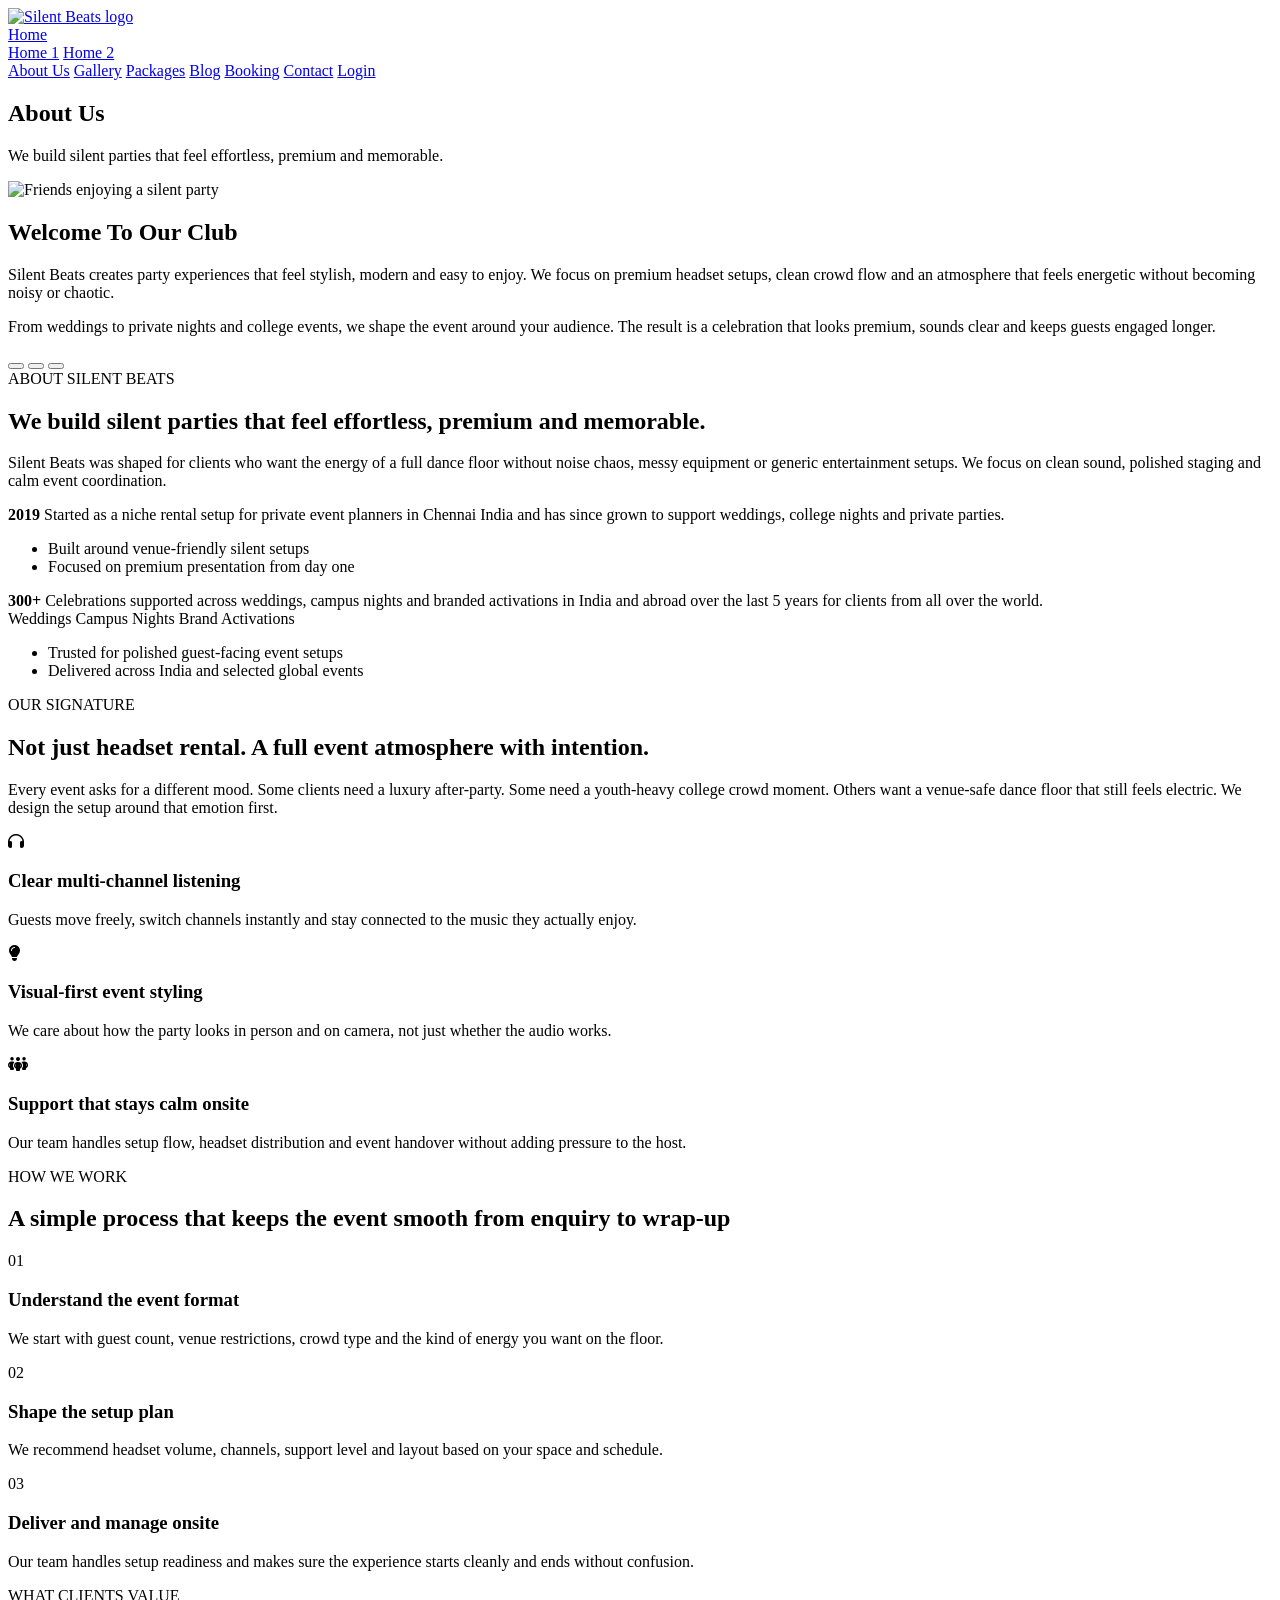
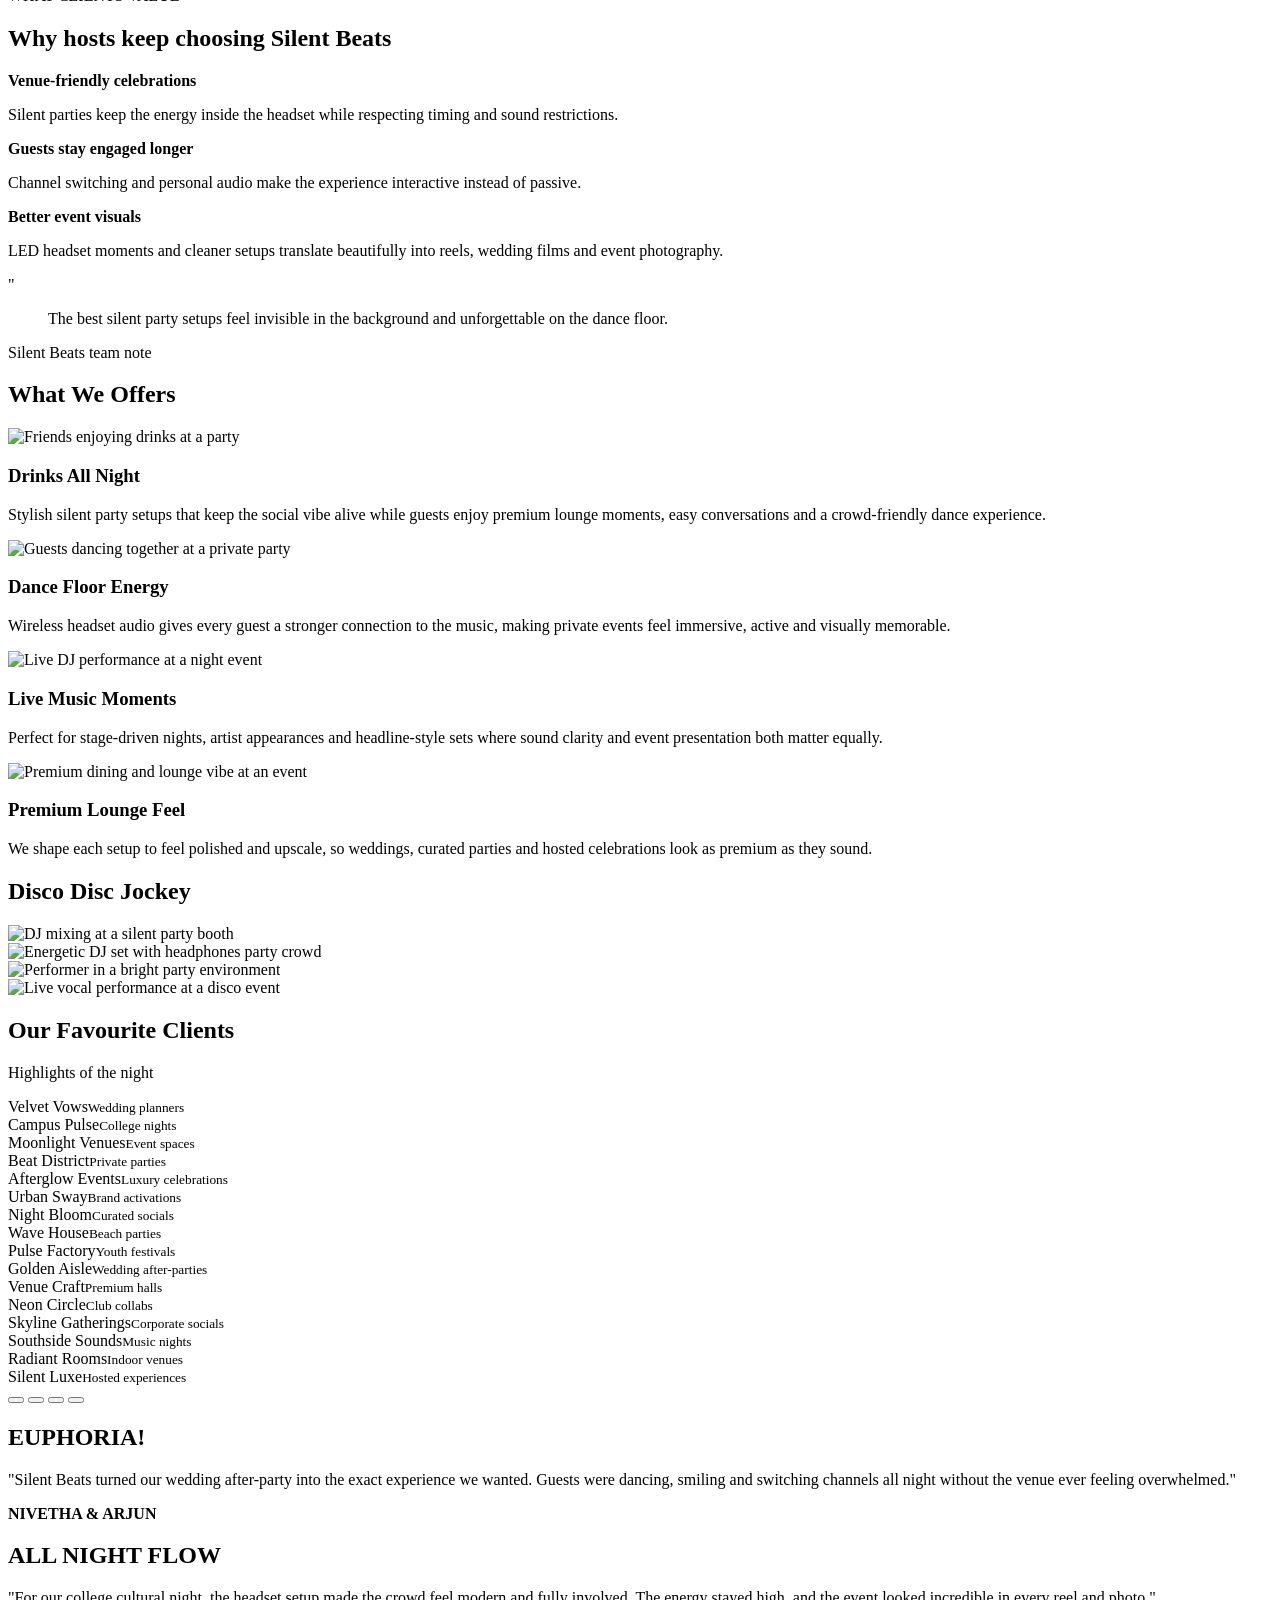
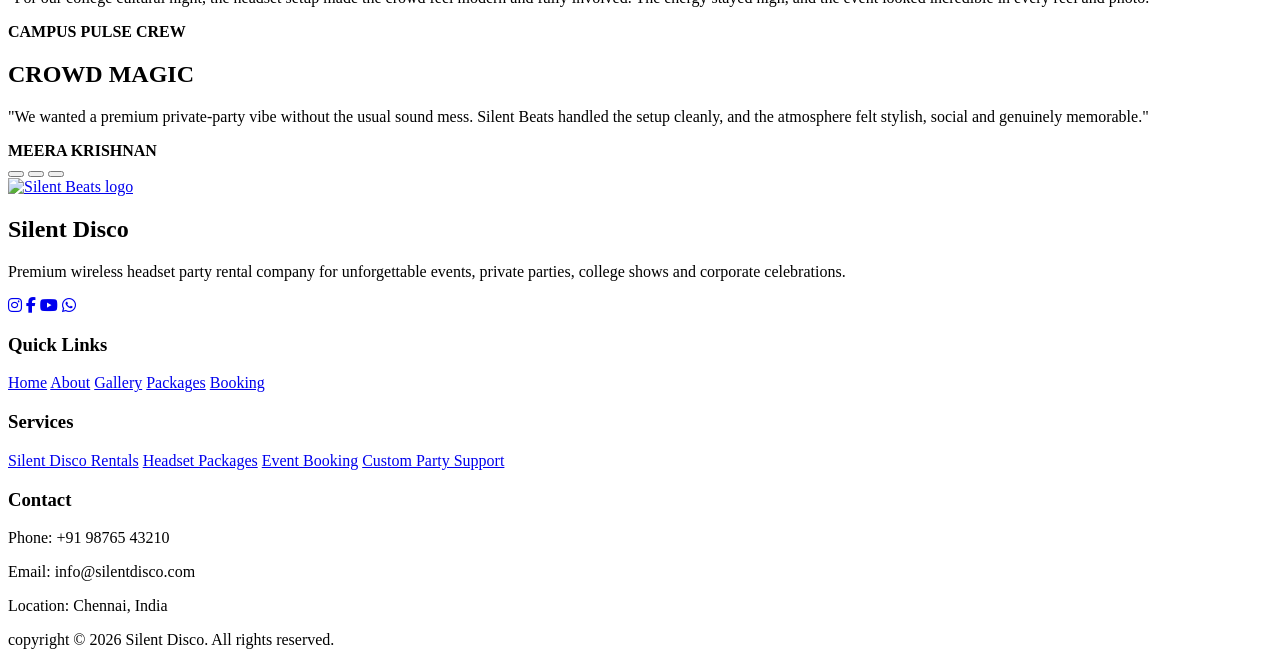
==== about.html @ 28e32175 "Add files via upload" ====
<!DOCTYPE html>
<html lang="en">
<head>
    <meta charset="UTF-8">
    <meta name="viewport" content="width=device-width, initial-scale=1.0">
    <title>About Us | Silent Disco</title>
    <link rel="icon" type="image/png" href="img/logo.png">
    <link rel="preconnect" href="https://fonts.googleapis.com">
    <link rel="preconnect" href="https://fonts.gstatic.com" crossorigin>
    <link href="https://fonts.googleapis.com/css2?family=Outfit:wght@300;400;500;600;700;800&display=swap" rel="stylesheet">
    <link rel="stylesheet" href="https://cdnjs.cloudflare.com/ajax/libs/font-awesome/6.5.2/css/all.min.css">
    <link rel="stylesheet" href="css/style.css">
</head>
<body>
    <header class="site-header">
        <div class="container header-wrap">
            <div class="logo-box">
                <a href="index.html" class="logo-link">
                    <img src="img/logo.png" alt="Silent Beats logo" class="site-logo">
                </a>
            </div>

            <nav class="main-nav">
                <div class="nav-item has-dropdown">
                    <a href="index.html" class="nav-link">Home</a>
                    <div class="dropdown-menu">
                        <a href="index.html">Home 1</a>
                        <a href="home 2.html">Home 2</a>
                    </div>
                </div>
                <a href="about.html">About Us</a>
                <a href="gallery.html">Gallery</a>
                <a href="packages.html">Packages</a>
                <a href="blog.html">Blog</a>
                <a href="booking.html">Booking</a>
                <a href="contact.html">Contact</a>
                <a href="login.html" class="nav-btn">Login</a>
            </nav>
        </div>
    </header>

    <main class="about-page-main">
        <section class="about-banner-hero">
            <div class="about-banner-media"></div>
            <div class="about-banner-overlay"></div>
            <div class="container about-banner-content">
                <h1>About Us</h1>
                <p>We build silent parties that feel effortless, premium and memorable.</p>
            </div>
        </section>

        <section class="section-block about-club-section" data-about-club-slider>
            <div class="container about-club-shell">
                <div class="about-club-visual">
                    <img
                        src="img/private-party.jpg"
                        alt="Friends enjoying a silent party"
                        class="about-club-image"
                        data-about-club-image
                    >
                </div>

                <div class="about-club-copy">
                    <div class="about-club-copy-inner">
                        <span class="about-club-accent"></span>
                        <h2 data-about-club-title>Welcome To Our Club</h2>
                        <p data-about-club-text>Silent Beats creates party experiences that feel stylish, modern and easy to enjoy. We focus on premium headset setups, clean crowd flow and an atmosphere that feels energetic without becoming noisy or chaotic.</p>
                        <p data-about-club-text-secondary>From weddings to private nights and college events, we shape the event around your audience. The result is a celebration that looks premium, sounds clear and keeps guests engaged longer.</p>
                    </div>

                    <div class="about-club-dots" role="tablist" aria-label="About page highlights">
                        <button type="button" class="about-club-dot is-active" data-about-club-dot data-image="img/private-party.jpg" data-title="Welcome To Our Club" data-text="Silent Beats creates party experiences that feel stylish, modern and easy to enjoy. We focus on premium headset setups, clean crowd flow and an atmosphere that feels energetic without becoming noisy or chaotic." data-text-secondary="From weddings to private nights and college events, we shape the event around your audience. The result is a celebration that looks premium, sounds clear and keeps guests engaged longer." aria-label="Show slide 1" aria-selected="true"></button>
                        <button type="button" class="about-club-dot" data-about-club-dot data-image="img/wedding-dance.jpg" data-title="Moments Built For Celebration" data-text="Our silent party setups fit beautifully into wedding after-parties, curated social nights and venue-sensitive celebrations where energy matters but speaker noise cannot take over the whole space." data-text-secondary="We combine wireless freedom, premium visuals and event-friendly coordination so guests can dance, connect and enjoy the experience without the usual audio clutter." aria-label="Show slide 2" aria-selected="false"></button>
                        <button type="button" class="about-club-dot" data-about-club-dot data-image="img/college-event.jpg" data-title="High Energy For Modern Crowds" data-text="For college events, private launches and youth-driven nights, we create a crowd experience that feels active, photogenic and easy to manage even when guest energy is high." data-text-secondary="Each headset setup is planned to keep the event moving smoothly while still giving the audience that immersive music-first feeling they remember later." aria-label="Show slide 3" aria-selected="false"></button>
                    </div>
                </div>
            </div>
        </section>

        <section class="inner-page-hero about-story-hero">
            <div class="container about-story-shell">
                <div class="about-story-copy">
                    <span class="eyebrow">ABOUT SILENT BEATS</span>
                    <h1>We build silent parties that feel effortless, premium and memorable.</h1>
                    <p>Silent Beats was shaped for clients who want the energy of a full dance floor without noise chaos, messy equipment or generic entertainment setups. We focus on clean sound, polished staging and calm event coordination.</p>
                </div>

                <div class="about-story-aside">
                    <article>
                        <strong>2019</strong>
                        <span>Started as a niche rental setup for private event planners in Chennai India and has since grown to support weddings, college nights and private parties.</span>
                        <ul class="about-story-points">
                            <li>Built around venue-friendly silent setups</li>
                            <li>Focused on premium presentation from day one</li>
                        </ul>
                    </article>
                    <article>
                        <strong>300+</strong>
                        <span>Celebrations supported across weddings, campus nights and branded activations in India and abroad over the last 5 years for clients from all over the world.</span>
                        <div class="about-story-mini-stats">
                            <span>Weddings</span>
                            <span>Campus Nights</span>
                            <span>Brand Activations</span>
                        </div>
                        <ul class="about-story-points">
                            <li>Trusted for polished guest-facing event setups</li>
                            <li>Delivered across India and selected global events</li>
                        </ul>
                    </article>
                </div>
            </div>
        </section>

        <section class="section-block about-signature-section">
            <div class="container about-signature-grid">
                <div class="about-signature-intro">
                    <span class="eyebrow">OUR SIGNATURE</span>
                    <h2>Not just headset rental. A full event atmosphere with intention.</h2>
                    <p>Every event asks for a different mood. Some clients need a luxury after-party. Some need a youth-heavy college crowd moment. Others want a venue-safe dance floor that still feels electric. We design the setup around that emotion first.</p>
                </div>

                <div class="about-signature-cards">
                    <article class="about-signature-card">
                        <i class="fa-solid fa-headphones"></i>
                        <h3>Clear multi-channel listening</h3>
                        <p>Guests move freely, switch channels instantly and stay connected to the music they actually enjoy.</p>
                    </article>
                    <article class="about-signature-card">
                        <i class="fa-solid fa-lightbulb"></i>
                        <h3>Visual-first event styling</h3>
                        <p>We care about how the party looks in person and on camera, not just whether the audio works.</p>
                    </article>
                    <article class="about-signature-card">
                        <i class="fa-solid fa-people-group"></i>
                        <h3>Support that stays calm onsite</h3>
                        <p>Our team handles setup flow, headset distribution and event handover without adding pressure to the host.</p>
                    </article>
                </div>
            </div>
        </section>

        <section class="section-block about-method-section">
            <div class="container">
                <div class="section-heading left-align">
                    <span class="eyebrow">HOW WE WORK</span>
                    <h2>A simple process that keeps the event smooth from enquiry to wrap-up</h2>
                </div>

                <div class="about-method-flow">
                    <article class="about-method-step">
                        <span>01</span>
                        <h3>Understand the event format</h3>
                        <p>We start with guest count, venue restrictions, crowd type and the kind of energy you want on the floor.</p>
                    </article>
                    <article class="about-method-step">
                        <span>02</span>
                        <h3>Shape the setup plan</h3>
                        <p>We recommend headset volume, channels, support level and layout based on your space and schedule.</p>
                    </article>
                    <article class="about-method-step">
                        <span>03</span>
                        <h3>Deliver and manage onsite</h3>
                        <p>Our team handles setup readiness and makes sure the experience starts cleanly and ends without confusion.</p>
                    </article>
                </div>
            </div>
        </section>

        <section class="section-block about-values-section">
            <div class="container about-values-shell">
                <div class="about-values-panel">
                    <span class="eyebrow">WHAT CLIENTS VALUE</span>
                    <h2>Why hosts keep choosing Silent Beats</h2>
                    <div class="about-values-list">
                        <div>
                            <strong>Venue-friendly celebrations</strong>
                            <p>Silent parties keep the energy inside the headset while respecting timing and sound restrictions.</p>
                        </div>
                        <div>
                            <strong>Guests stay engaged longer</strong>
                            <p>Channel switching and personal audio make the experience interactive instead of passive.</p>
                        </div>
                        <div>
                            <strong>Better event visuals</strong>
                            <p>LED headset moments and cleaner setups translate beautifully into reels, wedding films and event photography.</p>
                        </div>
                    </div>
                </div>

                <div class="about-quote-panel">
                    <p class="about-quote-mark">"</p>
                    <blockquote>The best silent party setups feel invisible in the background and unforgettable on the dance floor.</blockquote>
                    <span>Silent Beats team note</span>
                </div>
            </div>
        </section>

        <section class="section-block about-offers-section">
            <div class="container">
                <div class="about-offers-head">
                    <h2>What We Offers</h2>
                    <span class="about-offers-wave" aria-hidden="true">
                        <i></i><i></i><i></i><i></i><i></i><i></i><i></i><i></i><i></i>
                    </span>
                </div>

                <div class="about-offers-grid">
                    <article class="about-offer-item">
                        <div class="about-offer-media">
                            <img src="img/restaurant-night.jpg" alt="Friends enjoying drinks at a party">
                        </div>
                        <div class="about-offer-line">
                            <span class="about-offer-diamond"></span>
                        </div>
                        <div class="about-offer-copy">
                            <h3>Drinks All Night</h3>
                            <p>Stylish silent party setups that keep the social vibe alive while guests enjoy premium lounge moments, easy conversations and a crowd-friendly dance experience.</p>
                        </div>
                    </article>

                    <article class="about-offer-item">
                        <div class="about-offer-media">
                            <img src="img/private-party.jpg" alt="Guests dancing together at a private party">
                        </div>
                        <div class="about-offer-line">
                            <span class="about-offer-diamond"></span>
                        </div>
                        <div class="about-offer-copy">
                            <h3>Dance Floor Energy</h3>
                            <p>Wireless headset audio gives every guest a stronger connection to the music, making private events feel immersive, active and visually memorable.</p>
                        </div>
                    </article>

                    <article class="about-offer-item">
                        <div class="about-offer-media">
                            <img src="img/dj-performance-night.jpg" alt="Live DJ performance at a night event">
                        </div>
                        <div class="about-offer-line">
                            <span class="about-offer-diamond"></span>
                        </div>
                        <div class="about-offer-copy">
                            <h3>Live Music Moments</h3>
                            <p>Perfect for stage-driven nights, artist appearances and headline-style sets where sound clarity and event presentation both matter equally.</p>
                        </div>
                    </article>

                    <article class="about-offer-item">
                        <div class="about-offer-media">
                            <img src="img/vip-party-lounge.jpg" alt="Premium dining and lounge vibe at an event">
                        </div>
                        <div class="about-offer-line">
                            <span class="about-offer-diamond"></span>
                        </div>
                        <div class="about-offer-copy">
                            <h3>Premium Lounge Feel</h3>
                            <p>We shape each setup to feel polished and upscale, so weddings, curated parties and hosted celebrations look as premium as they sound.</p>
                        </div>
                    </article>
                </div>
            </div>
        </section>

        <section class="section-block about-dj-section">
            <div class="container">
                <div class="about-dj-head">
                    <h2>Disco Disc Jockey</h2>
                    <span class="about-offers-wave" aria-hidden="true">
                        <i></i><i></i><i></i><i></i><i></i><i></i><i></i><i></i><i></i>
                    </span>
                </div>

                <div class="about-dj-grid">
                    <article class="about-dj-card">
                        <img src="img/dj-booth.jpg" alt="DJ mixing at a silent party booth">
                    </article>
                    <article class="about-dj-card">
                        <img src="img/special-project-dj-mix.jpg" alt="Energetic DJ set with headphones party crowd">
                    </article>
                    <article class="about-dj-card">
                        <img src="img/led-headset.jpg" alt="Performer in a bright party environment">
                    </article>
                    <article class="about-dj-card">
                        <img src="img/dj-performance-night.jpg" alt="Live vocal performance at a disco event">
                    </article>
                </div>
            </div>
        </section>

        <section class="section-block about-clients-section" data-clients-slider>
            <div class="container">
                <div class="about-clients-head">
                    <h2>Our Favourite Clients</h2>
                    <p>Highlights of the night</p>
                </div>

                <div class="about-clients-slider">
                    <div class="about-clients-track">
                        <div class="about-clients-slide is-active" data-clients-slide>
                            <article class="about-client-logo-card"><span>Velvet Vows</span><small>Wedding planners</small></article>
                            <article class="about-client-logo-card"><span>Campus Pulse</span><small>College nights</small></article>
                            <article class="about-client-logo-card"><span>Moonlight Venues</span><small>Event spaces</small></article>
                            <article class="about-client-logo-card"><span>Beat District</span><small>Private parties</small></article>
                        </div>

                        <div class="about-clients-slide" data-clients-slide>
                            <article class="about-client-logo-card"><span>Afterglow Events</span><small>Luxury celebrations</small></article>
                            <article class="about-client-logo-card"><span>Urban Sway</span><small>Brand activations</small></article>
                            <article class="about-client-logo-card"><span>Night Bloom</span><small>Curated socials</small></article>
                            <article class="about-client-logo-card"><span>Wave House</span><small>Beach parties</small></article>
                        </div>

                        <div class="about-clients-slide" data-clients-slide>
                            <article class="about-client-logo-card"><span>Pulse Factory</span><small>Youth festivals</small></article>
                            <article class="about-client-logo-card"><span>Golden Aisle</span><small>Wedding after-parties</small></article>
                            <article class="about-client-logo-card"><span>Venue Craft</span><small>Premium halls</small></article>
                            <article class="about-client-logo-card"><span>Neon Circle</span><small>Club collabs</small></article>
                        </div>

                        <div class="about-clients-slide" data-clients-slide>
                            <article class="about-client-logo-card"><span>Skyline Gatherings</span><small>Corporate socials</small></article>
                            <article class="about-client-logo-card"><span>Southside Sounds</span><small>Music nights</small></article>
                            <article class="about-client-logo-card"><span>Radiant Rooms</span><small>Indoor venues</small></article>
                            <article class="about-client-logo-card"><span>Silent Luxe</span><small>Hosted experiences</small></article>
                        </div>
                    </div>

                    <div class="about-clients-dots" role="tablist" aria-label="Favourite clients slider">
                        <button type="button" class="about-clients-dot is-active" data-clients-dot aria-label="Show client slide 1" aria-selected="true"></button>
                        <button type="button" class="about-clients-dot" data-clients-dot aria-label="Show client slide 2" aria-selected="false"></button>
                        <button type="button" class="about-clients-dot" data-clients-dot aria-label="Show client slide 3" aria-selected="false"></button>
                        <button type="button" class="about-clients-dot" data-clients-dot aria-label="Show client slide 4" aria-selected="false"></button>
                    </div>
                </div>
            </div>
        </section>

        <section class="about-testimonial-section" data-about-testimonial-slider>
            <div class="about-testimonial-bg"></div>
            <div class="about-testimonial-overlay"></div>
            <div class="container about-testimonial-shell">
                <div class="about-testimonial-slide is-active" data-about-testimonial-slide>
                    <h2>EUPHORIA!</h2>
                    <p>"Silent Beats turned our wedding after-party into the exact experience we wanted. Guests were dancing, smiling and switching channels all night without the venue ever feeling overwhelmed."</p>
                    <strong>NIVETHA & ARJUN</strong>
                </div>

                <div class="about-testimonial-slide" data-about-testimonial-slide>
                    <h2>ALL NIGHT FLOW</h2>
                    <p>"For our college cultural night, the headset setup made the crowd feel modern and fully involved. The energy stayed high, and the event looked incredible in every reel and photo."</p>
                    <strong>CAMPUS PULSE CREW</strong>
                </div>

                <div class="about-testimonial-slide" data-about-testimonial-slide>
                    <h2>CROWD MAGIC</h2>
                    <p>"We wanted a premium private-party vibe without the usual sound mess. Silent Beats handled the setup cleanly, and the atmosphere felt stylish, social and genuinely memorable."</p>
                    <strong>MEERA KRISHNAN</strong>
                </div>

                <div class="about-testimonial-dots" role="tablist" aria-label="About testimonials slider">
                    <button type="button" class="about-testimonial-dot is-active" data-about-testimonial-dot aria-label="Show testimonial slide 1" aria-selected="true"></button>
                    <button type="button" class="about-testimonial-dot" data-about-testimonial-dot aria-label="Show testimonial slide 2" aria-selected="false"></button>
                    <button type="button" class="about-testimonial-dot" data-about-testimonial-dot aria-label="Show testimonial slide 3" aria-selected="false"></button>
                </div>
            </div>
        </section>
    </main>

    <footer class="site-footer">
        <div class="container footer-grid">
            <div>
                <a href="index.html" class="footer-logo-link">
                    <img src="img/logo.png" alt="Silent Beats logo" class="footer-logo">
                </a>
                <h2>Silent Disco</h2>
                <p>Premium wireless headset party rental company for unforgettable events, private parties, college shows and corporate celebrations.</p>
                <div class="footer-socials">
                    <a href="#" aria-label="Instagram"><i class="fa-brands fa-instagram"></i></a>
                    <a href="#" aria-label="Facebook"><i class="fa-brands fa-facebook-f"></i></a>
                    <a href="#" aria-label="YouTube"><i class="fa-brands fa-youtube"></i></a>
                    <a href="#" aria-label="WhatsApp"><i class="fa-brands fa-whatsapp"></i></a>
                </div>
            </div>
            <div>
                <h3>Quick Links</h3>
                <a href="index.html">Home</a>
                <a href="about.html">About</a>
                <a href="gallery.html">Gallery</a>
                <a href="packages.html">Packages</a>
                <a href="booking.html">Booking</a>
            </div>
            <div>
                <h3>Services</h3>
                <a href="packages.html">Silent Disco Rentals</a>
                <a href="packages.html">Headset Packages</a>
                <a href="booking.html">Event Booking</a>
                <a href="contact.html">Custom Party Support</a>
            </div>
            <div>
                <h3>Contact</h3>
                <p>Phone: +91 98765 43210</p>
                <p>Email: info@silentdisco.com</p>
                <p>Location: Chennai, India</p>
            </div>
        </div>
        <div class="footer-bottom">
            <p> copyright &copy; 2026 Silent Disco. All rights reserved.</p>
        </div>
    </footer>

    <script src="js/script.js"></script>
</body>
</html>
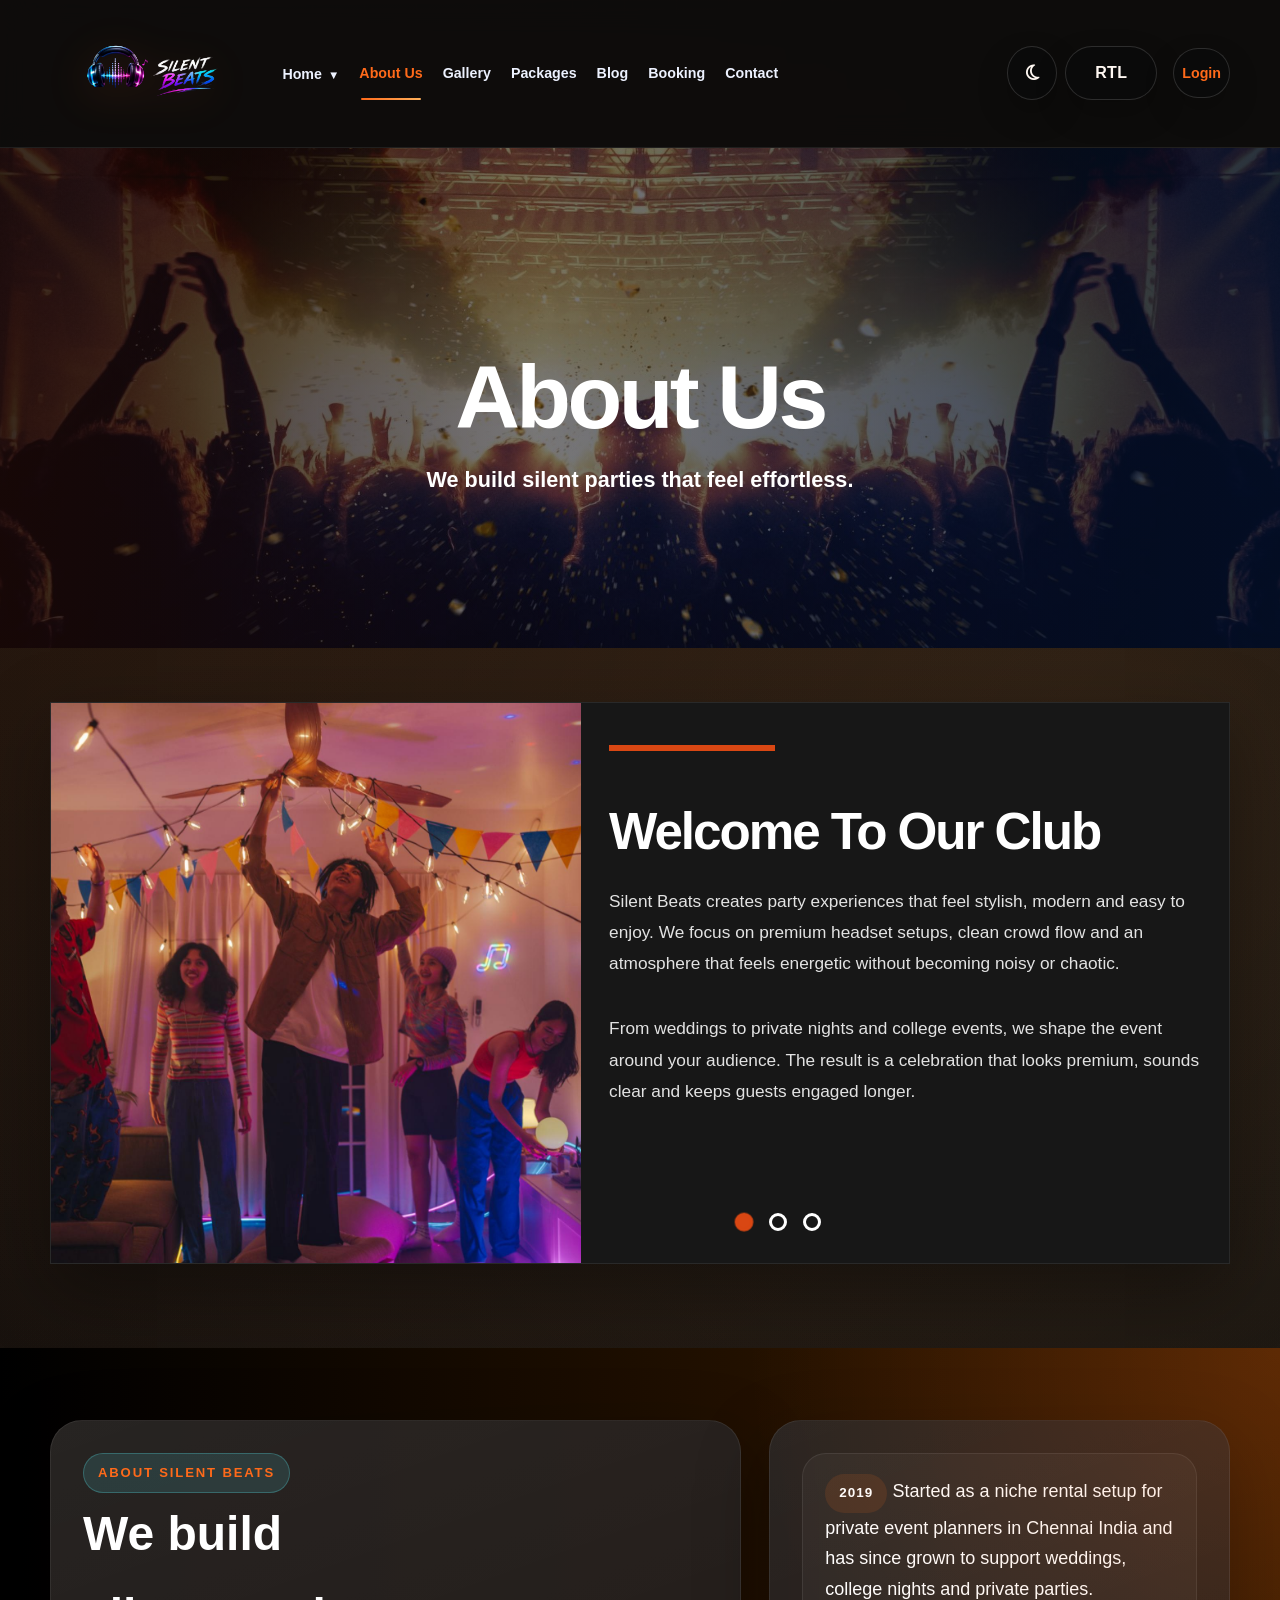
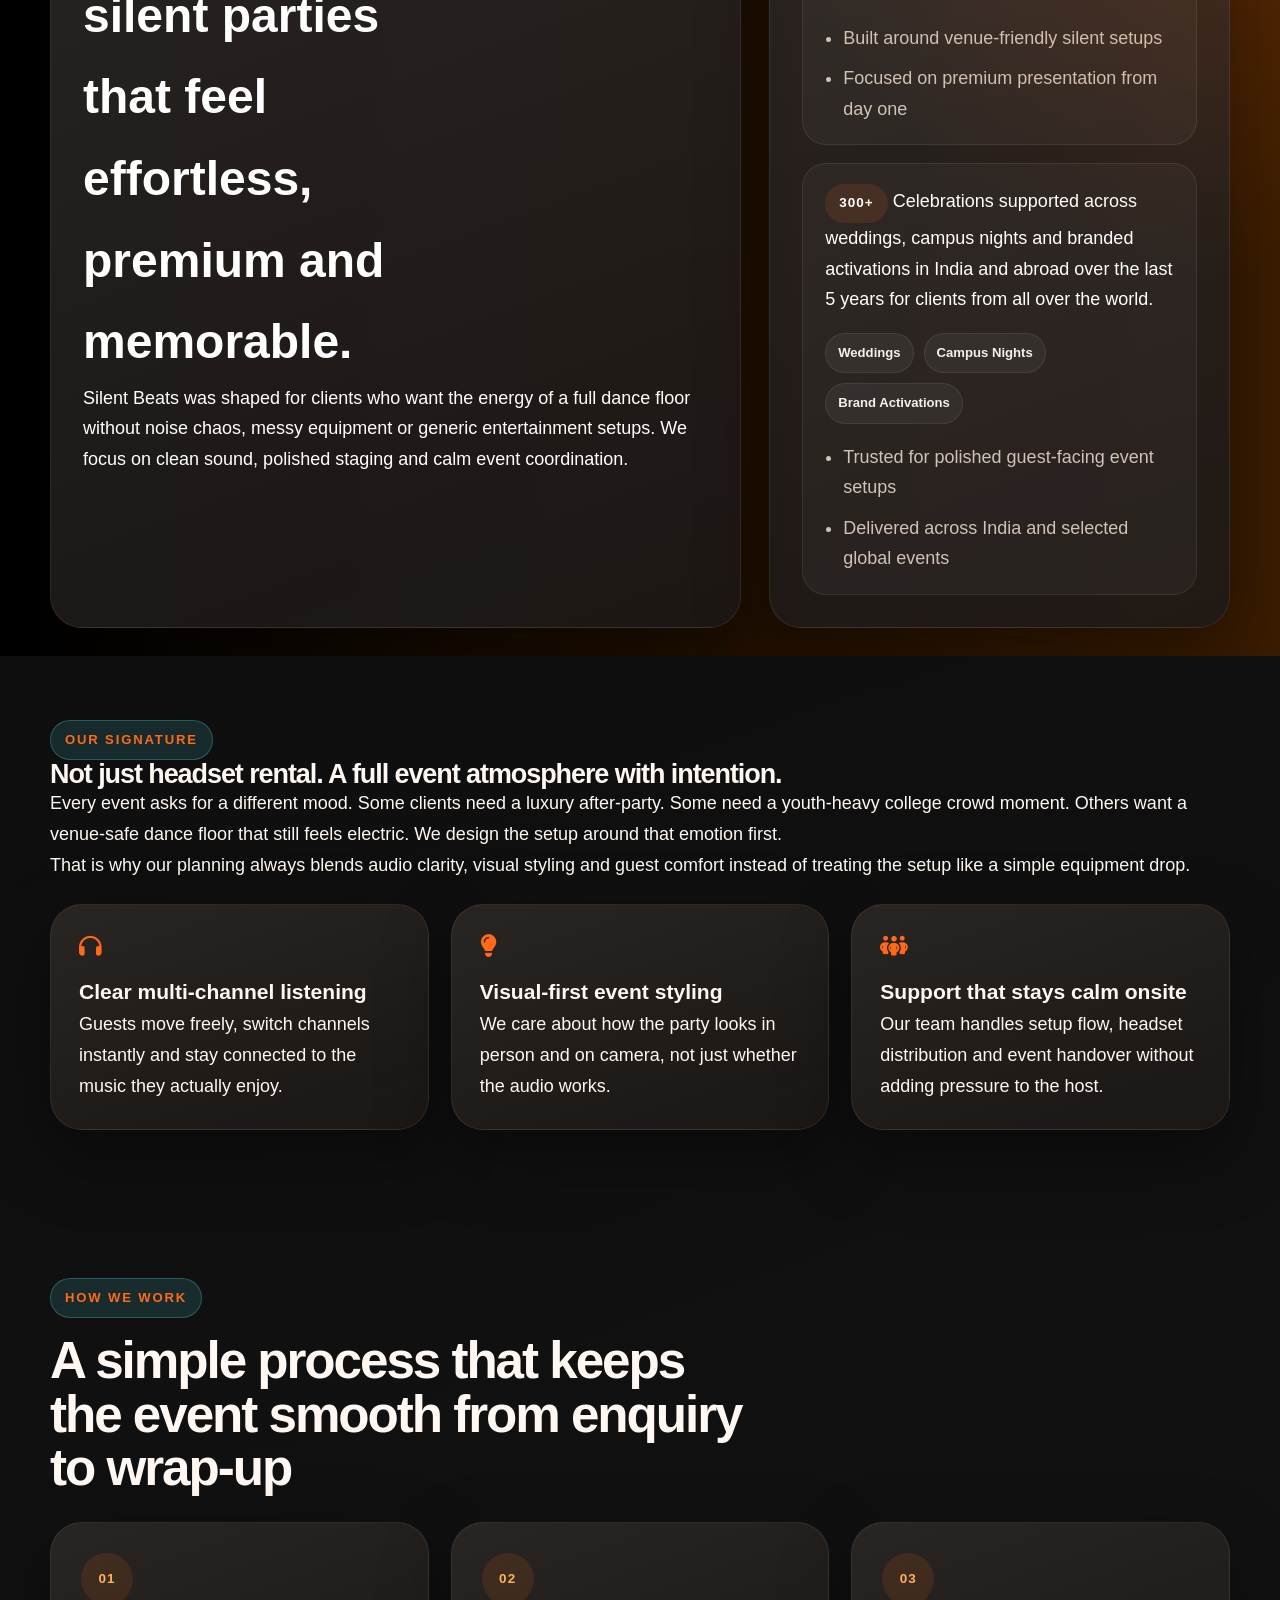
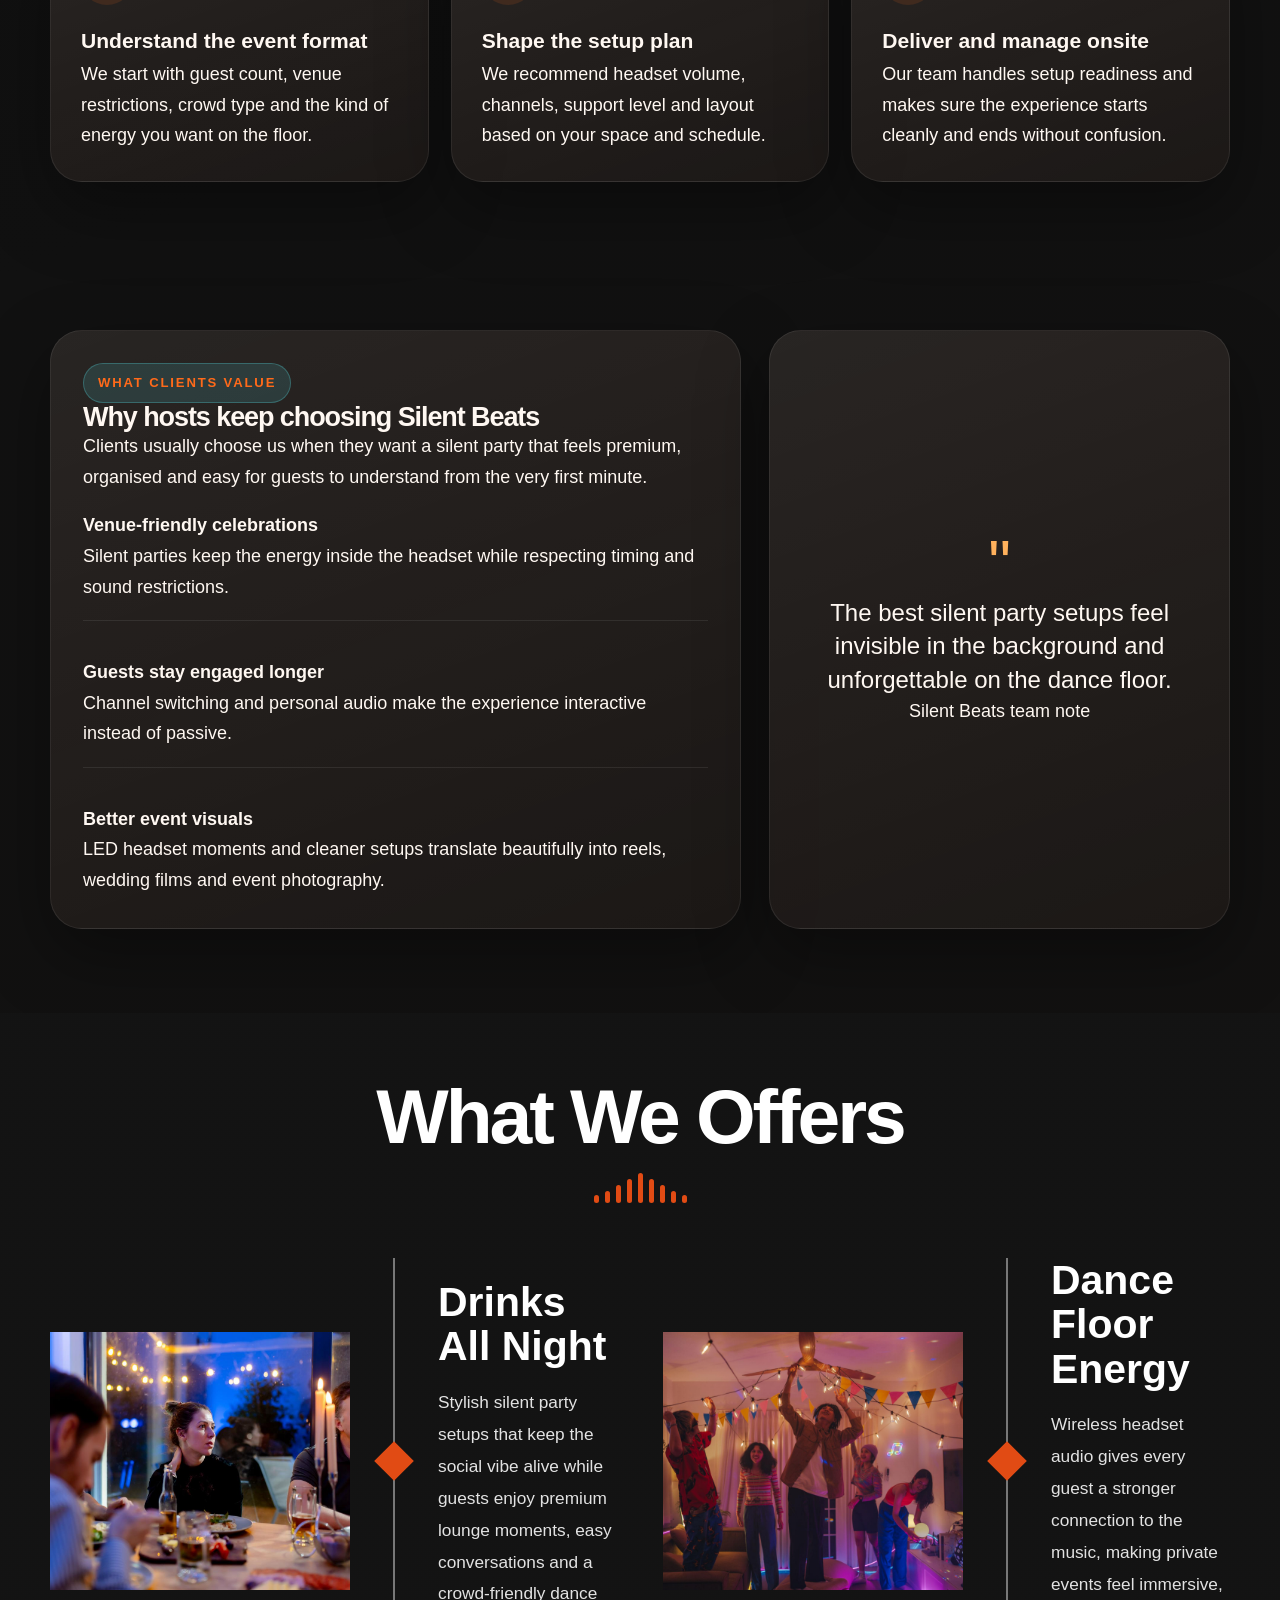
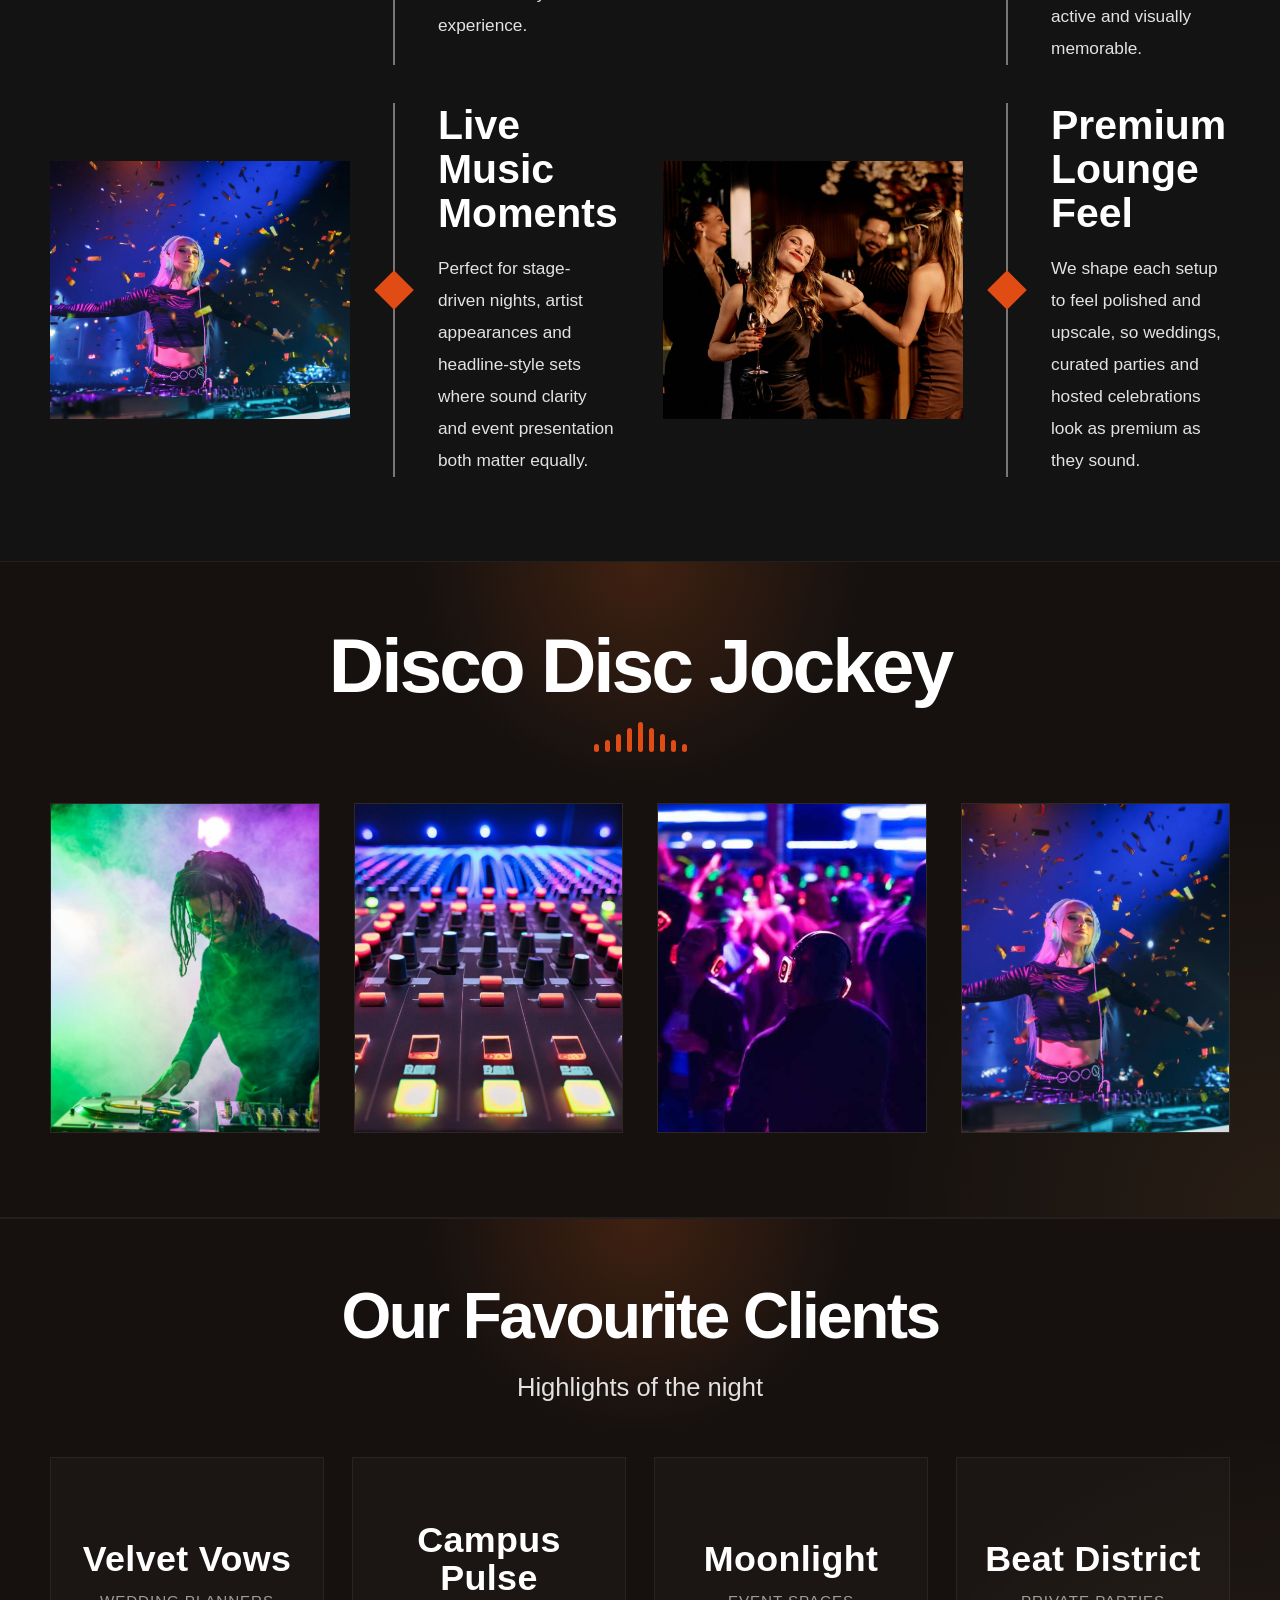
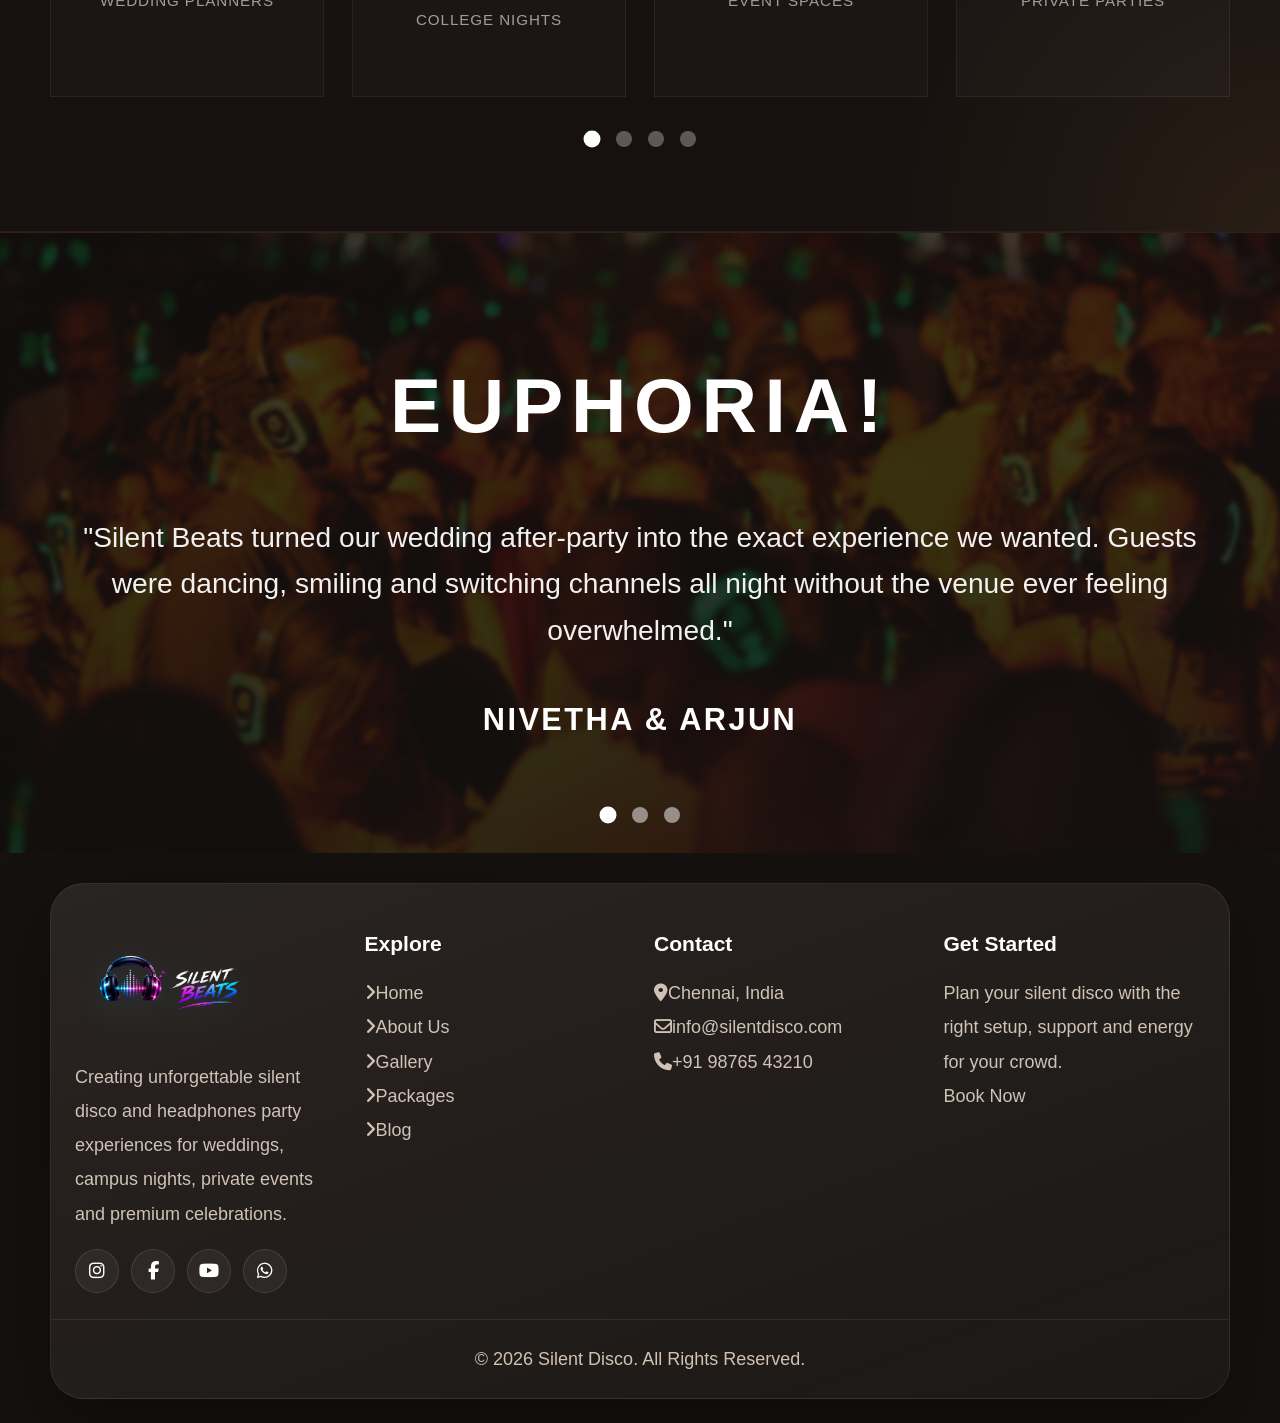
==== commit 943c8692: "Add files via upload" ====
--- a/about.html
+++ b/about.html
@@ -45,7 +45,7 @@
             <div class="about-banner-overlay"></div>
             <div class="container about-banner-content">
                 <h1>About Us</h1>
-                <p>We build silent parties that feel effortless, premium and memorable.</p>
+                <p>We build silent parties that feel effortless.</p>
             </div>
         </section>
 
@@ -117,6 +117,7 @@
                     <span class="eyebrow">OUR SIGNATURE</span>
                     <h2>Not just headset rental. A full event atmosphere with intention.</h2>
                     <p>Every event asks for a different mood. Some clients need a luxury after-party. Some need a youth-heavy college crowd moment. Others want a venue-safe dance floor that still feels electric. We design the setup around that emotion first.</p>
+                    <p class="about-signature-note">That is why our planning always blends audio clarity, visual styling and guest comfort instead of treating the setup like a simple equipment drop.</p>
                 </div>
 
                 <div class="about-signature-cards">
@@ -171,6 +172,7 @@
                 <div class="about-values-panel">
                     <span class="eyebrow">WHAT CLIENTS VALUE</span>
                     <h2>Why hosts keep choosing Silent Beats</h2>
+                    <p class="about-values-intro">Clients usually choose us when they want a silent party that feels premium, organised and easy for guests to understand from the very first minute.</p>
                     <div class="about-values-list">
                         <div>
                             <strong>Venue-friendly celebrations</strong>
@@ -298,12 +300,12 @@
                         <div class="about-clients-slide is-active" data-clients-slide>
                             <article class="about-client-logo-card"><span>Velvet Vows</span><small>Wedding planners</small></article>
                             <article class="about-client-logo-card"><span>Campus Pulse</span><small>College nights</small></article>
-                            <article class="about-client-logo-card"><span>Moonlight Venues</span><small>Event spaces</small></article>
+                            <article class="about-client-logo-card"><span>Moonlight</span><small>Event spaces</small></article>
                             <article class="about-client-logo-card"><span>Beat District</span><small>Private parties</small></article>
                         </div>
 
                         <div class="about-clients-slide" data-clients-slide>
-                            <article class="about-client-logo-card"><span>Afterglow Events</span><small>Luxury celebrations</small></article>
+                            <article class="about-client-logo-card"><span>Afterglow</span><small>Luxury celebrations</small></article>
                             <article class="about-client-logo-card"><span>Urban Sway</span><small>Brand activations</small></article>
                             <article class="about-client-logo-card"><span>Night Bloom</span><small>Curated socials</small></article>
                             <article class="about-client-logo-card"><span>Wave House</span><small>Beach parties</small></article>
@@ -317,9 +319,9 @@
                         </div>
 
                         <div class="about-clients-slide" data-clients-slide>
-                            <article class="about-client-logo-card"><span>Skyline Gatherings</span><small>Corporate socials</small></article>
-                            <article class="about-client-logo-card"><span>Southside Sounds</span><small>Music nights</small></article>
-                            <article class="about-client-logo-card"><span>Radiant Rooms</span><small>Indoor venues</small></article>
+                            <article class="about-client-logo-card"><span>Skyline</span><small>Corporate socials</small></article>
+                            <article class="about-client-logo-card"><span>Southside </span><small>Music nights</small></article>
+                            <article class="about-client-logo-card"><span>Radiant </span><small>Indoor venues</small></article>
                             <article class="about-client-logo-card"><span>Silent Luxe</span><small>Hosted experiences</small></article>
                         </div>
                     </div>
@@ -367,12 +369,11 @@
 
     <footer class="site-footer">
         <div class="container footer-grid">
-            <div>
+            <div class="footer-brand">
                 <a href="index.html" class="footer-logo-link">
                     <img src="img/logo.png" alt="Silent Beats logo" class="footer-logo">
                 </a>
-                <h2>Silent Disco</h2>
-                <p>Premium wireless headset party rental company for unforgettable events, private parties, college shows and corporate celebrations.</p>
+                <p>Creating unforgettable silent disco and headphones party experiences for weddings, campus nights, private events and premium celebrations.</p>
                 <div class="footer-socials">
                     <a href="#" aria-label="Instagram"><i class="fa-brands fa-instagram"></i></a>
                     <a href="#" aria-label="Facebook"><i class="fa-brands fa-facebook-f"></i></a>
@@ -380,30 +381,28 @@
                     <a href="#" aria-label="WhatsApp"><i class="fa-brands fa-whatsapp"></i></a>
                 </div>
             </div>
-            <div>
-                <h3>Quick Links</h3>
-                <a href="index.html">Home</a>
-                <a href="about.html">About</a>
-                <a href="gallery.html">Gallery</a>
-                <a href="packages.html">Packages</a>
-                <a href="booking.html">Booking</a>
-            </div>
-            <div>
-                <h3>Services</h3>
-                <a href="packages.html">Silent Disco Rentals</a>
-                <a href="packages.html">Headset Packages</a>
-                <a href="booking.html">Event Booking</a>
-                <a href="contact.html">Custom Party Support</a>
-            </div>
-            <div>
+            <div class="footer-links">
+                <h3>Explore</h3>
+                <a href="index.html"><i class="fa-solid fa-angle-right"></i><span>Home</span></a>
+                <a href="about.html"><i class="fa-solid fa-angle-right"></i><span>About Us</span></a>
+                <a href="gallery.html"><i class="fa-solid fa-angle-right"></i><span>Gallery</span></a>
+                <a href="packages.html"><i class="fa-solid fa-angle-right"></i><span>Packages</span></a>
+                <a href="blog.html"><i class="fa-solid fa-angle-right"></i><span>Blog</span></a>
+            </div>
+            <div class="footer-contact">
                 <h3>Contact</h3>
-                <p>Phone: +91 98765 43210</p>
-                <p>Email: info@silentdisco.com</p>
-                <p>Location: Chennai, India</p>
+                <p><i class="fa-solid fa-location-dot"></i><span>Chennai, India</span></p>
+                <p><i class="fa-regular fa-envelope"></i><span>info@silentdisco.com</span></p>
+                <p><i class="fa-solid fa-phone"></i><span>+91 98765 43210</span></p>
+            </div>
+            <div class="footer-cta">
+                <h3>Get Started</h3>
+                <p>Plan your silent disco with the right setup, support and energy for your crowd.</p>
+                <a href="booking.html" class="footer-cta-btn">Book Now</a>
             </div>
         </div>
         <div class="footer-bottom">
-            <p> copyright &copy; 2026 Silent Disco. All rights reserved.</p>
+            <p>&copy; 2026 Silent Disco. All Rights Reserved.</p>
         </div>
     </footer>
 
--- a/css/style.css
+++ b/css/style.css
@@ -0,0 +1,6353 @@
+﻿:root {
+    --bg: #0d0d0d;
+    --bg-deep: #141414;
+    --panel: rgba(24, 20, 18, 0.88);
+    --panel-soft: rgba(255, 255, 255, 0.05);
+    --line: rgba(255, 255, 255, 0.08);
+    --text: #fff8f2;
+    --muted: #d0c2b5;
+    --aqua: #ff6a1a;
+    --pink: #ff8a3d;
+    --gold: #ffb15c;
+    --shadow: 0 24px 70px rgba(0, 0, 0, 0.45);
+    --font-base-size: 18px;
+    --font-base-weight: 500;
+    --font-base-line: 1.7;
+}
+
+* {
+    margin: 0;
+    padding: 0;
+    box-sizing: border-box;
+}
+
+html {
+    scroll-behavior: smooth;
+}
+
+body {
+    font-family: 'Outfit', sans-serif;
+    font-size: var(--font-base-size);
+    font-style: normal;
+    font-weight: var(--font-base-weight);
+    line-height: var(--font-base-line);
+    color: var(--text);
+    background:
+        radial-gradient(circle at top left, rgba(255, 106, 26, 0.12), transparent 24%),
+        radial-gradient(circle at 85% 10%, rgba(255, 177, 92, 0.12), transparent 20%),
+        linear-gradient(160deg, #090909 0%, #111111 42%, #15110f 100%);
+    min-height: 100vh;
+}
+
+body.mode-enabled {
+    background:
+        radial-gradient(circle at top left, rgba(255, 106, 26, 0.3), transparent 30%),
+        radial-gradient(circle at 85% 10%, rgba(255, 177, 92, 0.24), transparent 24%),
+        linear-gradient(160deg, #120d0a 0%, #24140d 45%, #351a0d 100%);
+}
+
+body :where(
+    h1,
+    h2,
+    h3,
+    h4,
+    h5,
+    h6,
+    p,
+    a,
+    span,
+    strong,
+    li,
+    label,
+    button,
+    input,
+    textarea,
+    select
+) {
+    font-family: 'Outfit', sans-serif !important;
+    font-style: normal !important;
+}
+
+body::before {
+    content: "";
+    position: fixed;
+    inset: 0;
+    pointer-events: none;
+    background:
+        linear-gradient(rgba(255, 255, 255, 0.02) 1px, transparent 1px),
+        linear-gradient(90deg, rgba(255, 255, 255, 0.02) 1px, transparent 1px);
+    background-size: 52px 52px;
+    mask-image: linear-gradient(to bottom, rgba(0, 0, 0, 0.65), transparent);
+}
+
+a {
+    color: inherit;
+    text-decoration: none;
+}
+
+img {
+    max-width: 100%;
+}
+
+.container {
+    width: min(1180px, calc(100% - 48px));
+    margin: 0 auto;
+}
+
+.site-header {
+    position: sticky;
+    top: 0;
+    z-index: 20;
+    backdrop-filter: blur(16px);
+    background: rgba(12, 12, 12, 0.9);
+    border-bottom: 1px solid rgba(255, 255, 255, 0.08);
+}
+
+.site-tools {
+    position: static;
+    display: flex;
+    align-items: center;
+    gap: 8px;
+    margin-left: auto;
+    flex: 0 0 auto;
+}
+
+.tool-chip {
+    min-width: 84px;
+    height: 54px;
+    padding: 0 14px;
+    border-radius: 999px;
+    border: 1px solid rgba(255, 255, 255, 0.14);
+    background: rgba(12, 12, 12, 0.82);
+    color: #fff8f2;
+    display: inline-flex;
+    align-items: center;
+    justify-content: center;
+    gap: 10px;
+    cursor: pointer;
+    box-shadow: 0 14px 30px rgba(0, 0, 0, 0.26);
+    transition: transform 0.25s ease, border-color 0.25s ease, background 0.25s ease, color 0.25s ease;
+    white-space: nowrap;
+    touch-action: manipulation;
+    -webkit-tap-highlight-color: transparent;
+}
+
+.tool-chip:hover {
+    transform: translateY(-2px);
+}
+
+.tool-chip[aria-pressed="true"],
+.tool-chip.is-active {
+    border-color: rgba(255, 106, 26, 0.35);
+    background: rgba(56, 30, 14, 0.96);
+    color: #ff6a1a;
+}
+
+.tool-chip-icon {
+    font-size: 1.1rem;
+    line-height: 1;
+}
+
+.tool-chip-text,
+.tool-chip-label {
+    font-size: 1rem;
+    font-weight: 700;
+    letter-spacing: 0.02em;
+}
+
+.tool-chip-icon-only {
+    min-width: 54px;
+    width: 54px;
+    padding: 0;
+    border-radius: 50%;
+    flex: 0 0 54px;
+}
+
+.header-wrap {
+    min-height: 82px;
+    display: flex;
+    align-items: center;
+    gap: 18px;
+    padding: 10px 0;
+}
+
+.logo-box {
+    display: flex;
+    align-items: center;
+    flex: 0 0 auto;
+}
+
+.logo-link {
+    display: inline-flex;
+    align-items: center;
+    justify-content: center;
+    padding: 8px 14px;
+    border-radius: 20px;
+}
+
+.site-logo {
+    width: clamp(150px, 13vw, 205px);
+    height: auto;
+    display: block;
+    object-fit: contain;
+    filter: drop-shadow(0 8px 22px rgba(255, 106, 26, 0.16));
+}
+
+.main-nav {
+    display: flex;
+    align-items: center;
+    flex: 1;
+    gap: 8px;
+    flex-wrap: nowrap;
+    justify-content: center;
+    margin-left: clamp(20px, 4vw, 56px);
+    min-width: 0;
+}
+
+.menu-toggle {
+    display: none;
+    width: 54px;
+    height: 54px;
+    margin-left: auto;
+    border-radius: 16px;
+    border: 1px solid rgba(255, 255, 255, 0.14);
+    background: rgba(12, 12, 12, 0.82);
+    box-shadow: 0 14px 30px rgba(0, 0, 0, 0.24);
+    align-items: center;
+    justify-content: center;
+    flex-direction: column;
+    gap: 5px;
+    cursor: pointer;
+    transition: transform 0.25s ease, border-color 0.25s ease, background 0.25s ease;
+}
+
+.menu-toggle span {
+    width: 22px;
+    height: 2px;
+    border-radius: 999px;
+    background: #ff6a1a;
+    transition: transform 0.25s ease, opacity 0.25s ease;
+}
+
+.menu-toggle:hover {
+    transform: translateY(-2px);
+    border-color: rgba(255, 106, 26, 0.32);
+    background: rgba(32, 18, 12, 0.96);
+}
+
+.menu-toggle.is-active span:nth-child(1) {
+    transform: translateY(7px) rotate(45deg);
+}
+
+.menu-toggle.is-active span:nth-child(2) {
+    opacity: 0;
+}
+
+.menu-toggle.is-active span:nth-child(3) {
+    transform: translateY(-7px) rotate(-45deg);
+}
+
+.main-nav a {
+    color: #edf2ff;
+    font-size: 0.95rem;
+    font-weight: 600;
+    padding: 6px 10px;
+    transition: color 0.25s ease, transform 0.25s ease;
+    white-space: nowrap;
+}
+
+.main-nav a:hover {
+    color: #ff6a1a;
+    transform: translateY(-2px);
+}
+
+.main-nav a.is-current-page {
+    color: #ff6a1a;
+}
+
+.main-nav > a.is-current-page,
+.main-nav > .nav-item > .nav-link.is-current-page {
+    position: relative;
+}
+
+.main-nav > a.is-current-page::after,
+.main-nav > .nav-item > .nav-link.is-current-page::before {
+    content: "";
+    position: absolute;
+    left: 10px;
+    right: 10px;
+    bottom: -8px;
+    height: 2px;
+    border-radius: 999px;
+    background: linear-gradient(90deg, var(--aqua), var(--gold));
+}
+
+.dropdown-menu a.is-current-page {
+    background: rgba(255, 106, 26, 0.12);
+    color: var(--gold);
+}
+
+.nav-item {
+    position: relative;
+    padding-bottom: 12px;
+    margin-bottom: -12px;
+}
+
+.nav-link::after {
+    content: "▼";
+    margin-left: 6px;
+    font-size: 0.72rem;
+}
+
+.dropdown-menu {
+    position: absolute;
+    top: 100%;
+    left: 0;
+    min-width: 170px;
+    margin-top: 0;
+    padding: 10px;
+    display: flex;
+    flex-direction: column;
+    gap: 6px;
+    z-index: 30;
+    opacity: 0;
+    visibility: hidden;
+    pointer-events: none;
+    transform: translateY(8px);
+    transition: opacity 0.2s ease, transform 0.2s ease, visibility 0.2s ease;
+    border-radius: 18px;
+    border: 1px solid rgba(255, 255, 255, 0.08);
+    background:
+        linear-gradient(160deg, rgba(255, 255, 255, 0.06), rgba(255, 255, 255, 0.02)),
+        rgba(11, 15, 31, 0.98);
+    box-shadow: 0 18px 34px rgba(0, 0, 0, 0.38);
+}
+
+.dropdown-menu a {
+    padding: 10px 12px;
+    border-radius: 12px;
+    color: #edf2ff;
+    font-size: 0.88rem;
+}
+
+.dropdown-menu a:hover {
+    background: rgba(255, 106, 26, 0.12);
+    transform: none;
+}
+
+.has-dropdown:hover .dropdown-menu,
+.has-dropdown:focus-within .dropdown-menu {
+    opacity: 1;
+    visibility: visible;
+    pointer-events: auto;
+    transform: translateY(0);
+}
+
+.nav-btn {
+    margin-left: 12px;
+    min-height: 54px;
+    padding: 0 22px;
+    border-radius: 999px;
+    background: rgba(12, 12, 12, 0.82);
+    border: 1px solid rgba(255, 255, 255, 0.14);
+    color: #ff6a1a !important;
+    font-weight: 700;
+    box-shadow: 0 14px 30px rgba(0, 0, 0, 0.24);
+    display: inline-flex;
+    align-items: center;
+    justify-content: center;
+    flex: 0 0 auto;
+    white-space: nowrap;
+    transition: transform 0.25s ease, border-color 0.25s ease, background 0.25s ease, color 0.25s ease;
+}
+
+.nav-btn:hover {
+    transform: translateY(-2px);
+    border-color: rgba(255, 106, 26, 0.32);
+    background: rgba(32, 18, 12, 0.96);
+}
+
+@media (max-width: 1320px) {
+    .header-wrap {
+        gap: 14px;
+    }
+
+    .main-nav {
+        gap: 4px;
+        margin-left: 16px;
+    }
+
+    .main-nav a {
+        font-size: 0.89rem;
+        padding: 6px 8px;
+    }
+
+    .site-tools {
+        gap: 8px;
+    }
+
+    .tool-chip {
+        min-width: 92px;
+        padding: 0 16px;
+    }
+
+    .tool-chip-icon-only {
+        min-width: 50px;
+        width: 50px;
+        padding: 0;
+        flex-basis: 50px;
+    }
+
+    .nav-btn {
+        min-height: 50px;
+        padding: 0 18px;
+    }
+}
+
+@media (max-width: 1180px) {
+    .header-wrap {
+        flex-wrap: wrap;
+        justify-content: space-between;
+    }
+
+    .logo-box {
+        flex: 0 0 auto;
+    }
+
+    .site-tools {
+        order: 2;
+        margin-left: 0;
+    }
+
+    .main-nav {
+        order: 3;
+        flex: 1 0 100%;
+        justify-content: flex-start;
+        margin-left: 0;
+        padding-top: 8px;
+        flex-wrap: wrap;
+        row-gap: 10px;
+    }
+}
+
+.auth-topbar {
+    padding: 26px 0 0;
+}
+
+.auth-topbar-inner {
+    display: flex;
+    flex-direction: column;
+    align-items: center;
+    justify-content: center;
+    gap: 14px;
+}
+
+.image-hero {
+    position: relative;
+    min-height: 84vh;
+    display: flex;
+    align-items: center;
+    justify-content: center;
+    overflow: hidden;
+    background:
+        linear-gradient(rgba(4, 7, 19, 0.38), rgba(4, 7, 19, 0.72)),
+        url("https://images.unsplash.com/photo-1514525253161-7a46d19cd819?auto=format&fit=crop&w=1600&q=80") center/cover no-repeat;
+}
+
+.image-hero-video {
+    position: absolute;
+    inset: 0;
+    width: 100%;
+    height: 100%;
+    object-fit: cover;
+    z-index: 0;
+}
+
+.image-hero-overlay {
+    position: absolute;
+    inset: 0;
+    z-index: 1;
+    background:
+        radial-gradient(circle at top, rgba(255, 79, 216, 0.18), transparent 30%),
+        radial-gradient(circle at bottom left, rgba(93, 246, 255, 0.12), transparent 24%),
+        linear-gradient(rgba(4, 7, 19, 0.32), rgba(4, 7, 19, 0.72));
+}
+
+.image-hero-content {
+    position: relative;
+    z-index: 2;
+    text-align: center;
+    max-width: 980px;
+    padding: 110px 0 90px;
+}
+
+.image-hero-tag {
+    display: inline-flex;
+    align-items: center;
+    justify-content: center;
+    padding: 12px 22px;
+    border-radius: 999px;
+    background: rgba(255, 106, 26, 0.14);
+    border: 1px solid rgba(255, 106, 26, 0.24);
+    color: #f5f7ff;
+    margin-bottom: 22px;
+}
+
+.image-hero-content h1 {
+    color: #ffffff;
+    max-width: 10ch;
+    margin: 0 auto;
+    font-size: clamp(2.55rem, 5vw, 4.35rem) !important;
+    font-weight: 800 !important;
+    line-height: 0.98 !important;
+    letter-spacing: -0.04em;
+    text-shadow: 0 16px 40px rgba(0, 0, 0, 0.32);
+}
+
+.image-hero-content p {
+    max-width: 34rem;
+    margin: 18px auto 0;
+    color: rgba(245, 247, 255, 0.88);
+    font-size: 1rem !important;
+    line-height: 1.6;
+}
+
+.image-hero-actions {
+    margin-top: 34px;
+    display: flex;
+    justify-content: center;
+    gap: 16px;
+    flex-wrap: wrap;
+}
+
+.image-hero-btn,
+.image-hero-secondary {
+    min-width: 196px;
+}
+
+.hero-proof {
+    margin: 42px auto 0;
+    max-width: 840px;
+    display: grid;
+    grid-template-columns: repeat(3, minmax(0, 1fr));
+    gap: 18px;
+}
+
+.hero-proof-item {
+    padding: 18px 22px;
+    border-radius: 24px;
+    background: linear-gradient(160deg, rgba(255, 255, 255, 0.12), rgba(255, 255, 255, 0.04));
+    border: 1px solid rgba(255, 255, 255, 0.12);
+    box-shadow: 0 18px 40px rgba(0, 0, 0, 0.22);
+    backdrop-filter: blur(10px);
+}
+
+.hero-proof-item strong,
+.hero-proof-item span {
+    display: block;
+}
+
+.hero-proof-item strong {
+    font-size: 1.15rem;
+    font-weight: 700;
+    color: #ffffff;
+}
+
+.hero-proof-item span {
+    color: rgba(245, 247, 255, 0.72);
+}
+
+.rhythm-section {
+    position: relative;
+    padding: 86px 0 92px;
+    overflow: hidden;
+}
+
+.rhythm-parallax-bg {
+    position: absolute;
+    inset: -80px 0;
+    background: url("../img/college-event.jpg") center/cover no-repeat;
+    transform: translate3d(0, 0, 0) scale(1.08);
+    will-change: transform;
+}
+
+.rhythm-overlay {
+    position: absolute;
+    inset: 0;
+    z-index: 1;
+    background:
+        linear-gradient(rgba(8, 10, 24, 0.72), rgba(8, 10, 24, 0.86)),
+        radial-gradient(circle at top left, rgba(255, 79, 216, 0.16), transparent 26%),
+        radial-gradient(circle at bottom right, rgba(93, 246, 255, 0.12), transparent 24%);
+}
+
+.rhythm-shell {
+    position: relative;
+    z-index: 1;
+}
+
+.rhythm-heading {
+    max-width: 860px;
+    margin-bottom: 36px;
+}
+
+.rhythm-heading h2 {
+    margin-top: 16px;
+    font-size: clamp(2.8rem, 5vw, 4.8rem);
+    line-height: 0.98;
+    letter-spacing: -0.04em;
+}
+
+.rhythm-heading p {
+    margin-top: 18px;
+    max-width: 58rem;
+    color: rgba(245, 247, 255, 0.86);
+}
+
+.rhythm-grid {
+    display: grid;
+    grid-template-columns: repeat(3, minmax(0, 1fr));
+    gap: 26px;
+}
+
+.rhythm-card {
+    overflow: hidden;
+    border-radius: 28px;
+    border: 1px solid rgba(255, 255, 255, 0.12);
+    background:
+        linear-gradient(160deg, rgba(255, 255, 255, 0.08), rgba(255, 255, 255, 0.02)),
+        rgba(10, 14, 30, 0.84);
+    box-shadow: 0 22px 56px rgba(0, 0, 0, 0.34);
+    backdrop-filter: blur(8px);
+}
+
+.rhythm-card-image {
+    width: 100%;
+    height: 250px;
+    object-fit: cover;
+    display: block;
+}
+
+.rhythm-card-copy {
+    padding: 24px 24px 28px;
+}
+
+.rhythm-card-copy h3 {
+    font-size: 1.72rem;
+    line-height: 1.08;
+}
+
+.rhythm-card-copy p {
+    margin-top: 14px;
+    color: rgba(245, 247, 255, 0.78);
+}
+
+.rhythm-card-btn {
+    margin-top: 24px;
+    min-width: 180px;
+}
+
+.club-section {
+    padding: 78px 0 88px;
+    background:
+        linear-gradient(rgba(15, 15, 15, 0.94), rgba(15, 15, 15, 0.96)),
+        linear-gradient(135deg, rgba(255, 255, 255, 0.03) 25%, transparent 25%) -20px 0 / 60px 60px,
+        linear-gradient(225deg, rgba(255, 255, 255, 0.02) 25%, transparent 25%) -20px 0 / 60px 60px,
+        linear-gradient(315deg, rgba(255, 255, 255, 0.02) 25%, transparent 25%) 0 0 / 60px 60px,
+        linear-gradient(45deg, rgba(255, 255, 255, 0.03) 25%, transparent 25%) 0 0 / 60px 60px;
+}
+
+.club-heading {
+    text-align: center;
+    margin-bottom: 48px;
+}
+
+.club-script {
+    display: block;
+    color: #ffffff;
+    font-size: clamp(2.2rem, 4vw, 3.4rem);
+    font-weight: 700;
+    font-style: normal;
+    line-height: 1.02;
+    letter-spacing: -0.03em;
+    font-family: 'Outfit', sans-serif;
+}
+
+.club-soundwave {
+    margin-top: 18px;
+    display: inline-flex;
+    align-items: end;
+    gap: 5px;
+}
+
+.club-soundwave i {
+    width: 6px;
+    border-radius: 999px;
+    background: linear-gradient(180deg, #ff7a18, #ff3d00);
+}
+
+.club-soundwave i:nth-child(1),
+.club-soundwave i:nth-child(9) {
+    height: 8px;
+}
+
+.club-soundwave i:nth-child(2),
+.club-soundwave i:nth-child(8) {
+    height: 14px;
+}
+
+.club-soundwave i:nth-child(3),
+.club-soundwave i:nth-child(7) {
+    height: 22px;
+}
+
+.club-soundwave i:nth-child(4),
+.club-soundwave i:nth-child(6) {
+    height: 30px;
+}
+
+.club-soundwave i:nth-child(5) {
+    height: 40px;
+}
+
+.club-grid {
+    display: grid;
+    grid-template-columns: repeat(3, minmax(0, 1fr));
+    gap: 24px;
+    align-items: stretch;
+}
+
+.club-card {
+    position: relative;
+    min-height: 470px;
+    overflow: hidden;
+    background: #161616;
+}
+
+.club-card-photo {
+    border-radius: 0;
+}
+
+.club-card-copy {
+    display: flex;
+    align-items: center;
+    justify-content: center;
+    text-align: center;
+}
+
+.club-card-image {
+    width: 100%;
+    height: 100%;
+    object-fit: cover;
+    display: block;
+    transition: transform 0.35s ease, filter 0.35s ease;
+}
+
+.club-hover-content {
+    position: absolute;
+    inset: auto 0 0;
+    z-index: 2;
+    padding: 28px 26px 30px;
+    background: linear-gradient(180deg, transparent, rgba(0, 0, 0, 0.88));
+    transform: translateY(100%);
+    opacity: 0;
+    transition: transform 0.35s ease, opacity 0.35s ease;
+}
+
+.club-hover-content h3 {
+    font-size: 1.65rem;
+    color: #ffffff;
+}
+
+.club-hover-content p {
+    margin-top: 12px;
+    color: rgba(255, 255, 255, 0.84);
+    line-height: 1.65;
+}
+
+.club-card-photo:hover .club-card-image,
+.club-card-photo:focus-within .club-card-image {
+    transform: scale(1.04);
+    filter: brightness(0.72);
+}
+
+.club-card-photo:hover .club-hover-content,
+.club-card-photo:focus-within .club-hover-content {
+    transform: translateY(0);
+    opacity: 1;
+}
+
+.club-card-copy .club-card-overlay,
+.club-card-copy .club-card-content {
+    transition: opacity 0.35s ease, transform 0.35s ease;
+}
+
+.club-card-copy .club-card-content {
+    transform: translateY(24px);
+    opacity: 0;
+}
+
+.club-card-copy .club-card-overlay {
+    opacity: 0;
+}
+
+.club-card-copy:hover .club-card-image,
+.club-card-copy:focus-within .club-card-image {
+    transform: scale(1.04);
+    filter: brightness(0.52);
+}
+
+.club-card-copy:hover .club-card-overlay,
+.club-card-copy:focus-within .club-card-overlay {
+    opacity: 1;
+}
+
+.club-card-copy:hover .club-card-content,
+.club-card-copy:focus-within .club-card-content {
+    transform: translateY(0);
+    opacity: 1;
+}
+
+.club-card-overlay {
+    position: absolute;
+    inset: 0;
+    background: linear-gradient(rgba(19, 10, 15, 0.58), rgba(19, 10, 15, 0.7));
+    z-index: 1;
+}
+
+.club-card-content {
+    position: absolute;
+    inset: 0;
+    z-index: 2;
+    display: flex;
+    flex-direction: column;
+    align-items: center;
+    justify-content: center;
+    padding: 34px;
+}
+
+.club-icon {
+    display: inline-flex;
+    align-items: center;
+    justify-content: center;
+    margin-bottom: 18px;
+    font-size: 2rem;
+    color: #ffffff;
+}
+
+.club-card-content h3 {
+    font-size: clamp(2rem, 3vw, 3rem);
+    color: #ffffff;
+    text-transform: uppercase;
+    letter-spacing: 0.04em;
+}
+
+.club-card-content p {
+    margin-top: 18px;
+    max-width: 20rem;
+    color: rgba(255, 255, 255, 0.88);
+    line-height: 1.7;
+    font-size: 1.02rem;
+}
+
+.event-spotlight {
+    position: relative;
+    padding: 86px 0 92px;
+    overflow: hidden;
+    background:
+        linear-gradient(rgba(13, 11, 10, 0.76), rgba(13, 11, 10, 0.86)),
+        url("../img/private-party.jpg") center/cover no-repeat;
+}
+
+.event-spotlight-overlay {
+    position: absolute;
+    inset: 0;
+    background:
+        radial-gradient(circle at left, rgba(255, 106, 26, 0.18), transparent 26%),
+        radial-gradient(circle at right, rgba(255, 177, 92, 0.1), transparent 24%);
+}
+
+.event-spotlight-shell {
+    position: relative;
+    z-index: 1;
+    text-align: center;
+}
+
+.event-spotlight-copy {
+    max-width: 940px;
+    margin: 0 auto;
+}
+
+.event-spotlight-copy h2 {
+    margin-top: 18px;
+    font-size: clamp(2.2rem, 4vw, 3.8rem);
+    line-height: 0.98;
+}
+
+.event-spotlight-copy p {
+    margin: 22px auto 0;
+    max-width: 50rem;
+    color: rgba(255, 248, 242, 0.86);
+}
+
+.event-countdown {
+    margin-top: 38px;
+    display: flex;
+    justify-content: center;
+    gap: 18px;
+    flex-wrap: wrap;
+}
+
+.event-countdown-box {
+    min-width: 132px;
+    padding: 18px 20px;
+    border: 2px solid rgba(255, 255, 255, 0.74);
+    background: rgba(0, 0, 0, 0.18);
+}
+
+.event-countdown-box strong {
+    display: block;
+    font-size: clamp(2rem, 4vw, 3rem);
+    line-height: 1;
+    color: #ffffff;
+}
+
+.event-countdown-box span {
+    margin-top: 10px;
+    display: block;
+    font-size: 0.95rem;
+    letter-spacing: 0.08em;
+    text-transform: uppercase;
+    color: rgba(255, 248, 242, 0.9);
+}
+
+.event-spotlight-meta {
+    margin-top: 28px;
+    display: grid;
+    gap: 8px;
+}
+
+.event-spotlight-meta p {
+    color: rgba(255, 248, 242, 0.9);
+}
+
+.event-spotlight-meta strong {
+    color: #ffffff;
+}
+
+.event-slider {
+    margin-top: 42px;
+    position: relative;
+    display: flex;
+    align-items: center;
+    gap: 16px;
+}
+
+.event-slider-arrow {
+    width: 56px;
+    height: 56px;
+    border-radius: 50%;
+    border: 1px solid rgba(255, 255, 255, 0.24);
+    background: rgba(11, 11, 11, 0.5);
+    color: #ffffff;
+    font-size: 1.7rem;
+    display: inline-flex;
+    align-items: center;
+    justify-content: center;
+    cursor: pointer;
+    transition: transform 0.25s ease, background 0.25s ease, border-color 0.25s ease;
+    z-index: 2;
+}
+
+.event-slider-arrow:hover {
+    transform: scale(1.06);
+    background: rgba(255, 106, 26, 0.22);
+    border-color: rgba(255, 177, 92, 0.5);
+}
+
+.event-gallery-strip {
+    flex: 1;
+    display: flex;
+    gap: 22px;
+    align-items: end;
+    overflow: hidden;
+}
+
+.event-gallery-card {
+    flex: 0 0 calc((100% - 88px) / 5);
+    overflow: hidden;
+    background: rgba(12, 12, 12, 0.4);
+    box-shadow: 0 22px 50px rgba(0, 0, 0, 0.3);
+    height: 380px;
+    opacity: 0.62;
+    transform: scale(0.92);
+    transition: transform 0.35s ease, opacity 0.35s ease, box-shadow 0.35s ease, filter 0.35s ease;
+}
+
+.event-gallery-card-side {
+    height: 380px;
+}
+
+.event-gallery-card-center {
+    height: 380px;
+}
+
+.event-gallery-card.is-active {
+    opacity: 1;
+    transform: translateY(-18px) scale(1.05);
+    box-shadow: 0 28px 64px rgba(255, 106, 26, 0.2);
+}
+
+.event-gallery-image {
+    width: 100%;
+    height: 100%;
+    object-fit: cover;
+    display: block;
+    filter: brightness(0.72);
+    transition: filter 0.35s ease, transform 0.35s ease;
+}
+
+.event-gallery-card.is-active .event-gallery-image {
+    filter: brightness(1);
+    transform: scale(1.02);
+}
+
+.hero {
+    padding: 80px 0 84px;
+    position: relative;
+}
+
+.hero-layout {
+    display: grid;
+    grid-template-columns: 1.2fr 0.8fr;
+    gap: 28px;
+    align-items: center;
+}
+
+.hero-copy,
+.panel-card,
+.card,
+.why-item,
+.contact-card,
+.site-footer {
+    border: 1px solid var(--line);
+    background:
+        linear-gradient(160deg, rgba(255, 255, 255, 0.08), rgba(255, 255, 255, 0.02)),
+        var(--panel);
+    box-shadow: 0 26px 70px rgba(0, 0, 0, 0.36);
+}
+
+body.mode-enabled .hero-copy,
+body.mode-enabled .panel-card,
+body.mode-enabled .card,
+body.mode-enabled .why-item,
+body.mode-enabled .contact-card,
+body.mode-enabled .site-footer,
+body.mode-enabled .form-card,
+body.mode-enabled .info-card,
+body.mode-enabled .auth-form-card,
+body.mode-enabled .auth-benefits,
+body.mode-enabled .hero-stat,
+body.mode-enabled .impact-card,
+body.mode-enabled .testimonial-card,
+body.mode-enabled .process-card,
+body.mode-enabled .preview-card,
+body.mode-enabled .zone-card {
+    border-color: rgba(255, 106, 26, 0.16);
+    box-shadow: 0 30px 84px rgba(0, 0, 0, 0.42);
+    background:
+        linear-gradient(160deg, rgba(255, 145, 77, 0.08), rgba(255, 255, 255, 0.02)),
+        rgba(33, 22, 16, 0.94);
+}
+
+body.mode-enabled .site-header {
+    background: rgba(18, 15, 13, 0.94);
+    border-bottom-color: rgba(255, 106, 26, 0.18);
+}
+
+body.mode-enabled .club-section {
+    background:
+        linear-gradient(rgba(14, 12, 10, 0.95), rgba(14, 12, 10, 0.97)),
+        linear-gradient(135deg, rgba(255, 106, 26, 0.05) 25%, transparent 25%) -20px 0 / 60px 60px,
+        linear-gradient(225deg, rgba(255, 177, 92, 0.04) 25%, transparent 25%) -20px 0 / 60px 60px,
+        linear-gradient(315deg, rgba(255, 106, 26, 0.04) 25%, transparent 25%) 0 0 / 60px 60px,
+        linear-gradient(45deg, rgba(255, 177, 92, 0.05) 25%, transparent 25%) 0 0 / 60px 60px;
+}
+
+body.mode-enabled .rhythm-card {
+    border-color: rgba(255, 106, 26, 0.18);
+    box-shadow: 0 28px 72px rgba(0, 0, 0, 0.4);
+}
+
+body.mode-enabled .event-countdown-box {
+    border-color: rgba(255, 177, 92, 0.84);
+}
+
+body.mode-enabled .event-slider-arrow {
+    border-color: rgba(255, 177, 92, 0.4);
+    background: rgba(25, 16, 10, 0.62);
+}
+
+body.mode-enabled .btn-secondary,
+body.mode-enabled .hero-stat,
+body.mode-enabled .impact-card,
+body.mode-enabled .testimonial-card {
+    background-color: rgba(255, 106, 26, 0.06);
+}
+
+body.mode-enabled .tool-chip,
+body.mode-enabled .nav-btn,
+body.mode-enabled .btn {
+    border-color: rgba(255, 177, 92, 0.28);
+    background: rgba(36, 22, 14, 0.96);
+    color: var(--gold);
+}
+
+body.mode-enabled .tool-chip.is-active,
+body.mode-enabled .tool-chip[aria-pressed="true"] {
+    background: rgba(66, 34, 14, 0.98);
+    color: #ff6a1a;
+}
+
+.hero-copy {
+    position: relative;
+    overflow: hidden;
+    padding: 46px;
+    border-radius: 34px;
+    min-height: 100%;
+}
+
+.hero-copy::after {
+    content: "";
+    position: absolute;
+    width: 220px;
+    height: 220px;
+    top: -60px;
+    right: -40px;
+    border-radius: 50%;
+    background: radial-gradient(circle, rgba(255, 79, 216, 0.35), transparent 70%);
+}
+
+.eyebrow {
+    display: inline-flex;
+    padding: 8px 14px;
+    border-radius: 999px;
+    background: rgba(93, 246, 255, 0.12);
+    border: 1px solid rgba(93, 246, 255, 0.24);
+    color: #ff6a1a;
+    font-size: 0.82rem;
+    letter-spacing: 0.14em;
+    font-weight: 700;
+}
+
+.hero-copy h1 {
+    margin-top: 18px;
+    font-size: clamp(3rem, 7vw, 5.8rem);
+    line-height: 0.95;
+    max-width: 10ch;
+}
+
+.hero-copy h2 {
+    margin-top: 18px;
+    color: var(--text);
+    font-size: clamp(2.6rem, 4.5vw, 4.2rem) !important;
+    font-weight: 700 !important;
+    line-height: 1.02 !important;
+    letter-spacing: -0.03em;
+}
+
+.hero-copy p {
+    margin-top: 20px;
+    max-width: 32rem;
+    color: var(--muted);
+    font-size: 1.08rem;
+    line-height: 1.8;
+}
+
+.hero-actions {
+    margin-top: 28px;
+    display: flex;
+    flex-wrap: wrap;
+    gap: 14px;
+}
+
+.btn {
+    display: inline-flex;
+    align-items: center;
+    justify-content: center;
+    min-height: 60px;
+    padding: 0 30px;
+    border-radius: 999px;
+    font-weight: 700;
+    background: rgba(12, 12, 12, 0.82);
+    color: #ff6a1a;
+    border: 1px solid rgba(255, 255, 255, 0.14);
+    box-shadow: 0 14px 30px rgba(0, 0, 0, 0.22);
+    transition: transform 0.25s ease, box-shadow 0.25s ease, border-color 0.25s ease, background 0.25s ease, color 0.25s ease;
+}
+
+.btn:hover {
+    transform: translateY(-3px);
+    box-shadow: 0 18px 36px rgba(255, 106, 26, 0.22);
+    border-color: rgba(255, 106, 26, 0.36);
+    background: rgba(56, 30, 14, 0.96);
+}
+
+.btn-secondary {
+    background: rgba(12, 12, 12, 0.72);
+    border: 1px solid rgba(255, 255, 255, 0.16);
+    color: #fff8f2;
+    box-shadow: none;
+}
+
+.hero-highlights {
+    margin-top: 28px;
+    display: flex;
+    flex-wrap: wrap;
+    gap: 12px;
+}
+
+.hero-stats {
+    margin-top: 28px;
+    display: grid;
+    grid-template-columns: repeat(3, minmax(0, 1fr));
+    gap: 14px;
+}
+
+.hero-stat {
+    padding: 18px;
+    border-radius: 22px;
+    border: 1px solid rgba(255, 255, 255, 0.08);
+    background: rgba(255, 255, 255, 0.04);
+}
+
+.hero-stat strong {
+    display: block;
+    color: var(--text);
+    margin-bottom: 6px;
+}
+
+.hero-stat span {
+    color: var(--muted);
+}
+
+.hero-highlights span,
+.card-icon,
+.panel-label {
+    display: inline-flex;
+    align-items: center;
+    padding: 10px 14px;
+    border-radius: 999px;
+    background: rgba(255, 255, 255, 0.06);
+    border: 1px solid rgba(255, 255, 255, 0.08);
+    color: #eef4ff;
+    font-size: 0.88rem;
+    letter-spacing: 0.08em;
+    text-transform: uppercase;
+}
+
+.hero-panel {
+    min-height: 100%;
+    display: flex;
+}
+
+.panel-card {
+    width: 100%;
+    padding: 34px;
+    border-radius: 32px;
+    position: relative;
+    overflow: hidden;
+}
+
+.panel-card::before {
+    content: "";
+    position: absolute;
+    inset: auto auto -80px -80px;
+    width: 220px;
+    height: 220px;
+    border-radius: 50%;
+    background: radial-gradient(circle, rgba(93, 246, 255, 0.24), transparent 70%);
+}
+
+.panel-card h3 {
+    margin: 18px 0 14px;
+    font-size: 2.25rem;
+    line-height: 1.08;
+    letter-spacing: -0.03em;
+}
+
+.panel-card p {
+    color: var(--muted);
+    line-height: 1.8;
+}
+
+.panel-list {
+    margin-top: 22px;
+    list-style: none;
+    display: grid;
+    gap: 14px;
+}
+
+.panel-list li {
+    padding: 14px 16px;
+    border-radius: 18px;
+    background: rgba(255, 255, 255, 0.04);
+    border: 1px solid rgba(255, 255, 255, 0.06);
+}
+
+.hero-panel-btn {
+    margin-top: 22px;
+    width: 100%;
+}
+
+.panel-meta {
+    margin-top: 22px;
+    display: grid;
+    grid-template-columns: repeat(2, minmax(0, 1fr));
+    gap: 14px;
+}
+
+.panel-meta div {
+    padding: 16px 18px;
+    border-radius: 18px;
+    background: rgba(255, 255, 255, 0.04);
+    border: 1px solid rgba(255, 255, 255, 0.06);
+}
+
+.panel-meta strong,
+.panel-meta span {
+    display: block;
+}
+
+.panel-meta strong {
+    color: var(--text);
+    margin-bottom: 4px;
+}
+
+.panel-meta span {
+    color: var(--muted);
+}
+
+.section-block {
+    padding: 64px 0 84px;
+}
+
+.section-heading {
+    max-width: 700px;
+    margin: 0 auto 34px;
+    text-align: center;
+}
+
+.left-align {
+    margin: 0;
+    text-align: left;
+}
+
+.section-heading h2 {
+    margin-top: 16px;
+    font-size: clamp(2.3rem, 4vw, 3.7rem);
+    line-height: 1.02;
+    letter-spacing: -0.035em;
+}
+
+.section-copy {
+    margin-top: 16px;
+    color: var(--muted);
+    line-height: 1.8;
+    font-size: 1.02rem;
+}
+
+.features {
+    display: grid;
+    grid-template-columns: repeat(3, minmax(0, 1fr));
+    gap: 22px;
+}
+
+.card {
+    display: flex;
+    flex-direction: column;
+    height: 100%;
+    padding: 28px;
+    border-radius: 28px;
+    transition: transform 0.3s ease, border-color 0.3s ease, box-shadow 0.3s ease;
+}
+
+.card:hover,
+.why-item:hover {
+    transform: translateY(-8px);
+    border-color: rgba(93, 246, 255, 0.24);
+    box-shadow: 0 24px 56px rgba(0, 0, 0, 0.32);
+}
+
+.card h3 {
+    margin: 18px 0 12px;
+    font-size: 1.6rem;
+}
+
+.card p {
+    color: var(--muted);
+    line-height: 1.8;
+    flex-grow: 1;
+}
+
+.card-link {
+    margin-top: auto;
+    padding-top: 18px;
+    display: inline-flex;
+    align-items: center;
+    gap: 8px;
+    color: #ff6a1a !important;
+    font-size: 0.96rem !important;
+    font-weight: 700 !important;
+}
+
+.card-link::after {
+    content: "\2192";
+}
+
+.why-grid {
+    display: grid;
+    grid-template-columns: 0.9fr 1.1fr;
+    gap: 26px;
+    align-items: start;
+}
+
+.why-list {
+    display: grid;
+    grid-template-columns: repeat(2, minmax(0, 1fr));
+    gap: 18px;
+}
+
+.why-item {
+    padding: 24px;
+    border-radius: 24px;
+    transition: transform 0.3s ease, border-color 0.3s ease;
+}
+
+.why-item strong {
+    display: block;
+    margin-bottom: 10px;
+    font-size: 1.1rem;
+}
+
+.why-item p {
+    color: var(--muted);
+    line-height: 1.7;
+}
+
+.contact-shell {
+    display: grid;
+    grid-template-columns: 1.1fr 0.9fr;
+    gap: 24px;
+    align-items: center;
+}
+
+.contact-card {
+    padding: 30px;
+    border-radius: 28px;
+    position: relative;
+    overflow: hidden;
+}
+
+.contact-card p {
+    margin-bottom: 14px;
+    color: var(--muted);
+    font-size: 1rem;
+}
+
+.contact-card strong {
+    color: var(--text);
+}
+
+.contact-card .btn {
+    margin-top: 12px;
+}
+
+.contact-card::before {
+    content: "";
+    position: absolute;
+    width: 180px;
+    height: 180px;
+    right: -50px;
+    bottom: -50px;
+    border-radius: 50%;
+    background: radial-gradient(circle, rgba(93, 246, 255, 0.16), transparent 70%);
+}
+
+.contact-meta {
+    margin-top: 26px;
+    display: grid;
+    grid-template-columns: repeat(2, minmax(0, 1fr));
+    gap: 14px;
+}
+
+.contact-meta-item {
+    padding: 16px 18px;
+    border-radius: 18px;
+    background: rgba(255, 255, 255, 0.04);
+    border: 1px solid rgba(255, 255, 255, 0.06);
+}
+
+.contact-meta-item strong,
+.contact-meta-item span {
+    display: block;
+}
+
+.contact-meta-item strong {
+    margin-bottom: 4px;
+    color: var(--text);
+}
+
+.contact-meta-item span {
+    color: var(--muted);
+}
+
+.process-grid,
+.testimonials-grid {
+    display: grid;
+    grid-template-columns: repeat(3, minmax(0, 1fr));
+    gap: 22px;
+}
+
+.process-card,
+.testimonial-card,
+.preview-card {
+    border: 1px solid var(--line);
+    background:
+        linear-gradient(160deg, rgba(255, 255, 255, 0.06), rgba(255, 255, 255, 0.02)),
+        var(--panel);
+    box-shadow: var(--shadow);
+}
+
+.process-card {
+    padding: 28px;
+    border-radius: 28px;
+    transition: transform 0.3s ease, border-color 0.3s ease;
+}
+
+.process-card:hover,
+.testimonial-card:hover,
+.preview-card:hover {
+    transform: translateY(-8px);
+    border-color: rgba(93, 246, 255, 0.22);
+}
+
+.process-step {
+    display: inline-flex;
+    align-items: center;
+    justify-content: center;
+    width: 52px;
+    height: 52px;
+    border-radius: 16px;
+    margin-bottom: 18px;
+    color: #ff6a1a;
+    background: rgba(93, 246, 255, 0.08);
+    border: 1px solid rgba(93, 246, 255, 0.18);
+}
+
+.process-card h3,
+.testimonial-card strong {
+    color: var(--text);
+}
+
+.process-card p,
+.testimonial-card p,
+.testimonial-card span {
+    color: var(--muted);
+}
+
+.testimonial-card {
+    padding: 28px;
+    border-radius: 28px;
+    position: relative;
+    overflow: hidden;
+}
+
+.testimonial-card strong,
+.testimonial-card span {
+    display: block;
+    margin-top: 12px;
+}
+
+.testimonial-card::before {
+    content: "\201C";
+    position: absolute;
+    top: 12px;
+    right: 18px;
+    font-size: 7rem;
+    line-height: 1;
+    color: rgba(93, 246, 255, 0.08);
+    font-weight: 700;
+    z-index: 0;
+    pointer-events: none;
+}
+
+.testimonial-card > * {
+    position: relative;
+    z-index: 1;
+}
+
+.gallery-preview-shell {
+    display: grid;
+    grid-template-columns: 0.9fr 1.1fr;
+    gap: 28px;
+    align-items: center;
+}
+
+.preview-grid {
+    display: grid;
+    grid-template-columns: repeat(2, minmax(0, 1fr));
+    gap: 18px;
+}
+
+.preview-card {
+    min-height: 220px;
+    padding: 22px;
+    border-radius: 28px;
+    display: flex;
+    align-items: flex-end;
+    background:
+        linear-gradient(180deg, rgba(4, 7, 19, 0.08), rgba(4, 7, 19, 0.88));
+    background-size: cover;
+    background-position: center;
+    background-repeat: no-repeat;
+    overflow: hidden;
+    position: relative;
+}
+
+.preview-card span {
+    color: #ffffff;
+    position: relative;
+    z-index: 1;
+    font-weight: 700 !important;
+    text-shadow: 0 8px 18px rgba(0, 0, 0, 0.3);
+}
+
+.preview-card-tall {
+    min-height: 280px;
+}
+
+.preview-card-wide {
+    grid-column: span 2;
+    min-height: 180px;
+}
+
+.preview-led {
+    background-image:
+        linear-gradient(180deg, rgba(4, 7, 19, 0.1), rgba(4, 7, 19, 0.88)),
+        url("../img/led-headset.jpg");
+}
+
+.preview-wedding {
+    background-image:
+        linear-gradient(180deg, rgba(4, 7, 19, 0.1), rgba(4, 7, 19, 0.88)),
+        url("../img/wedding-dance.jpg");
+}
+
+.preview-private {
+    background-image:
+        linear-gradient(180deg, rgba(4, 7, 19, 0.1), rgba(4, 7, 19, 0.88)),
+        url("../img/private-party.jpg");
+}
+
+.preview-dj {
+    background-image:
+        linear-gradient(180deg, rgba(4, 7, 19, 0.1), rgba(4, 7, 19, 0.88)),
+        url("../img/dj-booth.jpg");
+}
+
+.preview-college {
+    background-image:
+        linear-gradient(180deg, rgba(4, 7, 19, 0.14), rgba(4, 7, 19, 0.88)),
+        url("../img/college-event.jpg");
+}
+
+.special-projects-section {
+    position: relative;
+    padding: 78px 0 88px;
+    overflow: hidden;
+    background:
+        linear-gradient(180deg, rgba(22, 18, 30, 0.98), rgba(18, 15, 24, 0.98));
+}
+
+.special-projects-overlay {
+    position: absolute;
+    inset: 0;
+    background:
+        radial-gradient(circle at top, rgba(255, 106, 26, 0.08), transparent 26%),
+        linear-gradient(rgba(18, 14, 30, 0.16), rgba(18, 14, 30, 0.3));
+}
+
+.special-projects-shell {
+    position: relative;
+    z-index: 1;
+}
+
+.special-projects-heading {
+    text-align: center;
+    max-width: 860px;
+    margin: 0 auto 34px;
+}
+
+.special-projects-heading h2 {
+    margin-top: 16px;
+    font-size: clamp(2rem, 3.6vw, 3.2rem);
+    letter-spacing: 0.08em;
+    text-transform: uppercase;
+}
+
+.special-projects-heading p {
+    margin-top: 16px;
+    color: rgba(255, 248, 242, 0.84);
+}
+
+.special-projects-grid {
+    display: grid;
+    grid-template-columns: repeat(4, minmax(0, 1fr));
+    gap: 18px;
+}
+
+.special-project-card {
+    overflow: hidden;
+    background: rgba(20, 20, 20, 0.34);
+    box-shadow: 0 22px 50px rgba(0, 0, 0, 0.28);
+}
+
+.special-project-image {
+    width: 100%;
+    height: 320px;
+    object-fit: cover;
+    display: block;
+}
+
+.special-project-label {
+    padding: 24px 18px;
+    text-align: center;
+    color: #ffffff;
+    text-transform: uppercase;
+    letter-spacing: 0.06em;
+    font-size: 1rem;
+    font-weight: 700;
+    background: rgba(112, 113, 132, 0.56);
+}
+
+.home-two-main {
+    overflow: hidden;
+}
+
+.home-two-slider-hero {
+    position: relative;
+    min-height: 84vh;
+    display: flex;
+    align-items: center;
+    justify-content: center;
+    overflow: hidden;
+}
+
+.home-two-slide {
+    position: absolute;
+    inset: 0;
+    background-position: center;
+    background-repeat: no-repeat;
+    background-size: cover;
+    opacity: 0;
+    transform: scale(1.04);
+    transition: opacity 0.55s ease, transform 0.55s ease;
+}
+
+.home-two-slide.is-active {
+    opacity: 1;
+    transform: scale(1);
+}
+
+.home-two-slider-overlay {
+    position: absolute;
+    inset: 0;
+    background:
+        linear-gradient(rgba(11, 8, 8, 0.6), rgba(11, 8, 8, 0.72)),
+        radial-gradient(circle at left, rgba(255, 106, 26, 0.14), transparent 24%),
+        radial-gradient(circle at right, rgba(255, 177, 92, 0.12), transparent 24%);
+}
+
+.home-two-slider-content {
+    position: relative;
+    z-index: 2;
+    text-align: center;
+    max-width: 900px;
+    padding: 110px 0 84px;
+}
+
+.home-two-kicker {
+    display: inline-flex;
+    align-items: center;
+    justify-content: center;
+    padding: 10px 18px;
+    border-radius: 999px;
+    border: 1px solid rgba(255, 106, 26, 0.26);
+    background: rgba(255, 106, 26, 0.12);
+    color: #fff5ed;
+    letter-spacing: 0.14em;
+    text-transform: uppercase;
+    font-size: 0.84rem;
+    font-weight: 700;
+}
+
+.home-two-slider-content h1 {
+    margin-top: 22px;
+    max-width: 11ch;
+    margin-left: auto;
+    margin-right: auto;
+    font-size: clamp(2.4rem, 5.4vw, 4.4rem);
+    line-height: 0.98;
+    letter-spacing: -0.05em;
+    color: #ffffff;
+}
+
+.home-two-slider-content p {
+    margin: 18px auto 0;
+    max-width: 40rem;
+    color: rgba(255, 248, 242, 0.9);
+    font-size: 1rem;
+    line-height: 1.6;
+}
+
+.home-two-slider-arrow {
+    position: absolute;
+    top: 50%;
+    transform: translateY(-50%);
+    z-index: 2;
+    width: 58px;
+    height: 58px;
+    border-radius: 50%;
+    border: 1px solid rgba(255, 255, 255, 0.28);
+    background: rgba(12, 12, 12, 0.36);
+    color: #ffffff;
+    font-size: 1.85rem;
+    display: inline-flex;
+    align-items: center;
+    justify-content: center;
+    cursor: pointer;
+    transition: background 0.25s ease, border-color 0.25s ease, transform 0.25s ease;
+}
+
+.home-two-slider-arrow:hover {
+    background: rgba(255, 106, 26, 0.24);
+    border-color: rgba(255, 177, 92, 0.48);
+}
+
+.home-two-slider-prev {
+    left: 28px;
+}
+
+.home-two-slider-next {
+    right: 28px;
+}
+
+.hero-alt {
+    position: relative;
+    padding: 92px 0 70px;
+}
+
+.hero-alt::before {
+    content: "";
+    position: absolute;
+    inset: 0;
+    background:
+        radial-gradient(circle at 15% 20%, rgba(93, 246, 255, 0.1), transparent 24%),
+        radial-gradient(circle at 80% 18%, rgba(255, 79, 216, 0.14), transparent 26%);
+    pointer-events: none;
+}
+
+.hero-alt-grid,
+.pricing-grid,
+.impact-grid {
+    display: grid;
+    gap: 24px;
+}
+
+.hero-alt-grid {
+    grid-template-columns: 1.05fr 0.95fr;
+    align-items: stretch;
+}
+
+.home-two-showcase-grid {
+    display: grid;
+    grid-template-columns: 0.95fr 1.05fr;
+    gap: 28px;
+    align-items: center;
+}
+
+.home-two-showcase-media,
+.home-two-showcase-copy {
+    border: 1px solid var(--line);
+    background:
+        linear-gradient(160deg, rgba(255, 255, 255, 0.07), rgba(255, 255, 255, 0.02)),
+        var(--panel);
+    box-shadow: 0 26px 70px rgba(0, 0, 0, 0.34);
+    border-radius: 34px;
+}
+
+.home-two-showcase-media {
+    padding: 26px;
+    display: grid;
+    gap: 18px;
+}
+
+.home-two-showcase-image {
+    overflow: hidden;
+    border-radius: 26px;
+}
+
+.home-two-showcase-image img {
+    width: 100%;
+    height: 100%;
+    object-fit: cover;
+    display: block;
+}
+
+.home-two-showcase-image-main {
+    height: 360px;
+}
+
+.home-two-showcase-image-accent {
+    height: 250px;
+}
+
+.home-two-showcase-copy {
+    padding: 42px;
+}
+
+.home-two-showcase-copy h2 {
+    margin-top: 20px;
+    font-size: clamp(2.6rem, 4.5vw, 4.4rem);
+    line-height: 1;
+    letter-spacing: -0.04em;
+}
+
+.home-two-showcase-copy p {
+    margin-top: 20px;
+    color: var(--muted);
+    font-size: 1.08rem;
+    line-height: 1.8;
+}
+
+.home-two-showcase-points {
+    margin-top: 28px;
+    display: grid;
+    gap: 16px;
+}
+
+.home-two-showcase-point {
+    padding: 18px 20px;
+    border-radius: 22px;
+    background: rgba(255, 255, 255, 0.04);
+    border: 1px solid rgba(255, 255, 255, 0.06);
+}
+
+.home-two-showcase-point strong,
+.home-two-showcase-point span {
+    display: block;
+}
+
+.home-two-showcase-point strong {
+    color: var(--text);
+    margin-bottom: 6px;
+}
+
+.home-two-showcase-point span {
+    color: var(--muted);
+}
+
+.hero-alt-copy,
+.hero-alt-card,
+.audience-card,
+.zone-card,
+.timeline-step,
+.price-card,
+.impact-card,
+.cta-alt .container {
+    border: 1px solid var(--line);
+    background:
+        linear-gradient(160deg, rgba(255, 255, 255, 0.07), rgba(255, 255, 255, 0.02)),
+        var(--panel);
+    box-shadow: 0 26px 70px rgba(0, 0, 0, 0.34);
+}
+
+.hero-alt-copy,
+.hero-alt-card {
+    padding: 40px;
+    border-radius: 34px;
+    position: relative;
+    overflow: hidden;
+    height: 100%;
+}
+
+.hero-alt-copy h1 {
+    margin-top: 18px;
+    font-size: clamp(3rem, 6vw, 5.4rem) !important;
+    line-height: 0.95 !important;
+    letter-spacing: -0.04em;
+    max-width: 9ch;
+}
+
+.hero-alt-copy p {
+    max-width: 34rem;
+    margin-top: 18px;
+    color: var(--muted);
+    font-size: 1.08rem !important;
+}
+
+.hero-alt-actions {
+    margin-top: 28px;
+    display: flex;
+    gap: 14px;
+    flex-wrap: wrap;
+}
+
+.hero-alt-stats {
+    margin-top: 30px;
+    display: grid;
+    grid-template-columns: repeat(2, minmax(0, 1fr));
+    gap: 14px;
+    align-items: stretch;
+}
+
+.hero-alt-stat {
+    padding: 16px 18px;
+    border-radius: 20px;
+    background: rgba(255, 255, 255, 0.04);
+    border: 1px solid rgba(255, 255, 255, 0.08);
+    height: 100%;
+}
+
+.hero-alt-stat strong,
+.hero-alt-stat span,
+.audience-card strong,
+.audience-card span,
+.timeline-step strong,
+.timeline-step span {
+    display: block;
+}
+
+.hero-alt-stat strong,
+.audience-card strong {
+    color: var(--text);
+    margin-bottom: 4px;
+}
+
+.hero-alt-stat span,
+.audience-card span {
+    color: var(--muted);
+}
+
+.hero-alt-card::before,
+.cta-alt .container::before {
+    content: "";
+    position: absolute;
+    width: 220px;
+    height: 220px;
+    border-radius: 50%;
+    background: radial-gradient(circle, rgba(255, 79, 216, 0.22), transparent 70%);
+}
+
+.hero-alt-card::before {
+    top: -90px;
+    right: -70px;
+}
+
+.hero-alt-card h3 {
+    margin-top: 18px;
+    font-size: 2rem;
+    line-height: 1.1;
+    letter-spacing: -0.03em;
+}
+
+.hero-alt-card p {
+    margin-top: 14px;
+    color: var(--muted);
+}
+
+.hero-alt-features {
+    margin-top: 24px;
+    display: grid;
+    gap: 14px;
+}
+
+.hero-alt-card {
+    display: flex;
+    flex-direction: column;
+}
+
+.hero-alt-card .hero-alt-features {
+    margin-top: auto;
+    padding-top: 24px;
+}
+
+.hero-alt-feature {
+    padding: 16px 18px;
+    border-radius: 18px;
+    background: rgba(255, 255, 255, 0.04);
+    border: 1px solid rgba(255, 255, 255, 0.06);
+    color: var(--text);
+}
+
+.audience-grid,
+.zones-grid {
+    display: grid;
+    gap: 22px;
+}
+
+.audience-grid {
+    grid-template-columns: repeat(4, minmax(0, 1fr));
+}
+
+.audience-card,
+.zone-card,
+.price-card,
+.impact-card {
+    padding: 26px;
+    border-radius: 28px;
+    transition: transform 0.3s ease, border-color 0.3s ease, box-shadow 0.3s ease;
+    height: 100%;
+}
+
+.audience-card:hover,
+.zone-card:hover,
+.price-card:hover,
+.impact-card:hover,
+.timeline-step:hover {
+    transform: translateY(-8px);
+    border-color: rgba(93, 246, 255, 0.22);
+}
+
+.zones-grid {
+    grid-template-columns: repeat(3, minmax(0, 1fr));
+}
+
+.zone-tag {
+    display: inline-flex;
+    width: 46px;
+    height: 46px;
+    align-items: center;
+    justify-content: center;
+    border-radius: 14px;
+    background: rgba(93, 246, 255, 0.08);
+    border: 1px solid rgba(93, 246, 255, 0.18);
+    color: #ff6a1a;
+    margin-bottom: 16px;
+}
+
+.zone-card h3,
+.price-card h3,
+.impact-card h3,
+.cta-alt h2 {
+    font-size: 1.9rem;
+    line-height: 1.08;
+    letter-spacing: -0.03em;
+}
+
+.zone-card p,
+.center-text,
+.price-card p,
+.price-card strong,
+.impact-card p,
+.cta-alt p {
+    color: var(--muted);
+}
+
+.timeline {
+    display: grid;
+    grid-template-columns: repeat(5, minmax(0, 1fr));
+    gap: 18px;
+}
+
+.timeline-step {
+    padding: 24px 18px;
+    border-radius: 24px;
+    text-align: center;
+    transition: transform 0.3s ease, border-color 0.3s ease;
+}
+
+.timeline-step strong {
+    margin-bottom: 8px;
+    color: #ff6a1a;
+    font-size: 1.2rem;
+}
+
+.timeline-step span {
+    color: var(--text);
+}
+
+.timeline-section {
+    position: relative;
+    overflow: hidden;
+}
+
+.timeline-section::before {
+    content: "";
+    position: absolute;
+    inset: 0;
+    background:
+        linear-gradient(180deg, rgba(255, 106, 26, 0.04), transparent 30%),
+        radial-gradient(circle at top center, rgba(93, 246, 255, 0.08), transparent 26%);
+    pointer-events: none;
+}
+
+.timeline-heading {
+    max-width: 880px;
+}
+
+.timeline-premium {
+    position: relative;
+    grid-template-columns: repeat(5, minmax(0, 1fr));
+    gap: 18px;
+    align-items: stretch;
+}
+
+.timeline-premium::before {
+    content: "";
+    position: absolute;
+    left: 4%;
+    right: 4%;
+    top: 52px;
+    height: 1px;
+    background: linear-gradient(90deg, rgba(255, 106, 26, 0.18), rgba(93, 246, 255, 0.22), rgba(255, 106, 26, 0.18));
+    z-index: 0;
+}
+
+.timeline-step-premium {
+    position: relative;
+    z-index: 1;
+    display: flex;
+    flex-direction: column;
+    align-items: flex-start;
+    min-height: 280px;
+    padding: 28px 22px 24px;
+    text-align: left;
+    border-radius: 28px;
+    background:
+        linear-gradient(180deg, rgba(255, 255, 255, 0.07), rgba(255, 255, 255, 0.03)),
+        rgba(27, 22, 20, 0.96);
+}
+
+.timeline-step-premium strong {
+    margin-bottom: 18px;
+    width: 54px;
+    height: 54px;
+    align-self: flex-start;
+    display: inline-flex;
+    align-items: center;
+    justify-content: center;
+    border-radius: 18px;
+    background: linear-gradient(135deg, rgba(255, 106, 26, 0.22), rgba(93, 246, 255, 0.16));
+    border: 1px solid rgba(255, 177, 92, 0.18);
+    font-size: 1.05rem;
+    line-height: 1;
+}
+
+.timeline-step-premium h3 {
+    color: var(--text);
+    font-size: 1.38rem;
+    line-height: 1.18;
+}
+
+.timeline-step-premium p {
+    margin-top: 14px;
+    color: var(--muted);
+    line-height: 1.7;
+    flex-grow: 1;
+}
+
+.timeline-step-premium span {
+    margin-top: 18px;
+    display: inline-flex;
+    align-items: center;
+    padding: 8px 14px;
+    border-radius: 999px;
+    background: rgba(255, 255, 255, 0.05);
+    color: #f5ede8;
+    font-size: 0.84rem;
+    letter-spacing: 0.04em;
+}
+
+@media (max-width: 1200px) {
+    .timeline-premium {
+        grid-template-columns: repeat(2, minmax(0, 1fr));
+    }
+
+    .timeline-premium::before {
+        display: none;
+    }
+}
+
+@media (max-width: 768px) {
+    .timeline-premium {
+        grid-template-columns: 1fr;
+    }
+
+    .timeline-step-premium {
+        min-height: auto;
+    }
+}
+
+.center-text {
+    max-width: 760px;
+    margin: 0 auto;
+    text-align: center;
+    font-size: 1.08rem;
+}
+
+.concept-points {
+    margin-top: 30px;
+    display: grid;
+    grid-template-columns: repeat(3, minmax(0, 1fr));
+    gap: 18px;
+}
+
+.concept-point {
+    padding: 18px 20px;
+    border-radius: 22px;
+    text-align: center;
+    color: var(--text);
+    border: 1px solid rgba(255, 255, 255, 0.08);
+    background: rgba(255, 255, 255, 0.04);
+}
+
+body.mode-enabled .concept-point {
+    border-color: rgba(24, 39, 56, 0.12);
+    background:
+        linear-gradient(160deg, rgba(255, 255, 255, 0.98), rgba(246, 239, 230, 0.94)),
+        #ffffff;
+    box-shadow: 0 18px 40px rgba(23, 37, 52, 0.1);
+    color: #182736;
+}
+
+.pricing-grid {
+    grid-template-columns: repeat(3, minmax(0, 1fr));
+}
+
+.price-card {
+    display: flex;
+    flex-direction: column;
+    align-items: flex-start;
+    gap: 14px;
+}
+
+.price-card strong {
+    min-height: 52px;
+}
+
+.featured-price {
+    transform: translateY(-10px);
+    border-color: rgba(93, 246, 255, 0.24);
+}
+
+.featured-price:hover {
+    transform: translateY(-18px);
+}
+
+.impact-grid {
+    grid-template-columns: repeat(4, minmax(0, 1fr));
+}
+
+.impact-card {
+    text-align: center;
+}
+
+.impact-card h3 {
+    color: var(--text);
+    font-size: 2.3rem;
+}
+
+.cta-alt {
+    padding: 10px 0 84px;
+}
+
+.cta-alt .container {
+    padding: 42px;
+    border-radius: 34px;
+    position: relative;
+    overflow: hidden;
+    text-align: center;
+}
+
+.cta-alt .container::before {
+    right: -80px;
+    bottom: -80px;
+    background: radial-gradient(circle, rgba(93, 246, 255, 0.2), transparent 70%);
+}
+
+.cta-alt h2 {
+    margin-top: 18px;
+}
+
+.cta-alt p {
+    max-width: 42rem;
+    margin: 16px auto 0;
+}
+
+.cta-alt-actions {
+    margin-top: 26px;
+    display: flex;
+    justify-content: center;
+    gap: 14px;
+    flex-wrap: wrap;
+}
+
+.inner-page-hero,
+.auth-section {
+    padding: 72px 0 28px;
+}
+
+.inner-page-shell,
+.auth-shell {
+    display: grid;
+    gap: 28px;
+    align-items: center;
+}
+
+.inner-page-shell {
+    max-width: 860px;
+}
+
+.inner-page-shell h1,
+.auth-benefits h1 {
+    margin-top: 18px;
+    font-size: clamp(2.8rem, 5vw, 4.6rem);
+    line-height: 0.98;
+    letter-spacing: -0.03em;
+}
+
+.inner-page-shell p,
+.auth-benefits p {
+    margin-top: 20px;
+    max-width: 42rem;
+    color: var(--muted);
+}
+
+.contact-page-grid,
+.auth-shell {
+    display: grid;
+    grid-template-columns: 1.08fr 0.92fr;
+    gap: 28px;
+}
+
+.form-card,
+.info-card,
+.auth-form-card,
+.auth-benefits {
+    border: 1px solid var(--line);
+    background:
+        linear-gradient(160deg, rgba(255, 255, 255, 0.08), rgba(255, 255, 255, 0.02)),
+        var(--panel);
+    box-shadow: 0 26px 70px rgba(0, 0, 0, 0.36);
+    border-radius: 32px;
+}
+
+.form-card,
+.auth-form-card,
+.auth-benefits {
+    padding: 34px;
+}
+
+.compact-heading {
+    margin-bottom: 22px;
+}
+
+.compact-heading h2 {
+    margin-top: 16px;
+}
+
+.compact-heading .section-copy {
+    margin-top: 14px;
+}
+
+.site-form {
+    display: grid;
+    gap: 16px;
+}
+
+.input-grid {
+    display: grid;
+    grid-template-columns: repeat(2, minmax(0, 1fr));
+    gap: 16px;
+}
+
+.input-field {
+    display: grid;
+    gap: 10px;
+}
+
+.input-field span {
+    color: #ffffff;
+    font-size: 0.94rem;
+    font-weight: 600;
+}
+
+.input-field input,
+.input-field textarea,
+.input-field select {
+    width: 100%;
+    padding: 15px 16px;
+    border-radius: 18px;
+    border: 1px solid rgba(255, 255, 255, 0.1);
+    background: rgba(255, 255, 255, 0.04);
+    color: #ffffff;
+    outline: none;
+    transition: border-color 0.2s ease, box-shadow 0.2s ease, background 0.2s ease;
+}
+
+.input-field textarea {
+    resize: vertical;
+    min-height: 150px;
+}
+
+.input-field input::placeholder,
+.input-field textarea::placeholder {
+    color: rgba(245, 247, 255, 0.48);
+}
+
+.input-field input:focus,
+.input-field textarea:focus,
+.input-field select:focus {
+    border-color: rgba(93, 246, 255, 0.34);
+    box-shadow: 0 0 0 4px rgba(93, 246, 255, 0.08);
+    background: rgba(255, 255, 255, 0.06);
+}
+
+.info-stack {
+    display: grid;
+    gap: 20px;
+}
+
+.info-card {
+    padding: 28px;
+}
+
+.info-card h3 {
+    margin: 18px 0 12px;
+    font-size: 1.6rem;
+}
+
+.info-card p {
+    color: var(--muted);
+}
+
+.info-list {
+    margin-top: 18px;
+    display: grid;
+    gap: 10px;
+}
+
+.info-list p strong {
+    color: #ffffff;
+}
+
+.checkbox-row {
+    display: flex;
+    align-items: center;
+    justify-content: space-between;
+    gap: 16px;
+    flex-wrap: wrap;
+    color: var(--muted);
+    font-size: 0.94rem;
+}
+
+.checkbox-row label {
+    display: inline-flex;
+    align-items: center;
+    gap: 10px;
+}
+
+.checkbox-row a,
+.helper-links a {
+    color: #ff6a1a;
+}
+
+.auth-btn {
+    width: 100%;
+    font-size: 1.2rem;
+    font-weight: 800;
+}
+
+.helper-links {
+    margin-top: 18px;
+    color: var(--muted);
+    text-align: center;
+    font-size: 1.05rem;
+    font-weight: 700;
+}
+
+.helper-links a {
+    font-size: 1.1em;
+    font-weight: 800;
+}
+
+.password-field {
+    position: relative;
+    display: flex;
+    align-items: center;
+}
+
+.password-field input {
+    padding-right: 58px;
+}
+
+.password-toggle {
+    position: absolute;
+    top: 50%;
+    right: 16px;
+    transform: translateY(-50%);
+    width: 36px;
+    height: 36px;
+    border: 0;
+    background: transparent;
+    color: rgba(255, 248, 242, 0.76);
+    display: inline-flex;
+    align-items: center;
+    justify-content: center;
+    cursor: pointer;
+    transition: color 0.2s ease, transform 0.2s ease;
+}
+
+.password-toggle:hover {
+    color: #ff6a1a;
+    transform: translateY(-50%) scale(1.05);
+}
+
+.password-toggle i {
+    font-size: 1.05rem;
+    line-height: 1;
+}
+
+.auth-divider {
+    position: relative;
+    margin: 18px 0 14px;
+    text-align: center;
+}
+
+.auth-divider::before {
+    content: "";
+    position: absolute;
+    top: 50%;
+    left: 0;
+    width: 100%;
+    height: 1px;
+    background: rgba(255, 255, 255, 0.12);
+}
+
+.auth-divider span {
+    position: relative;
+    display: inline-block;
+    padding: 0 14px;
+    color: var(--muted);
+    font-size: 0.92rem;
+    background: #111111;
+}
+
+.auth-socials {
+    display: flex;
+    justify-content: center;
+    gap: 12px;
+    flex-wrap: wrap;
+}
+
+.auth-social-btn {
+    width: 46px;
+    height: 46px;
+    display: inline-flex;
+    align-items: center;
+    justify-content: center;
+    border-radius: 50%;
+    border: 1px solid rgba(255, 255, 255, 0.1);
+    background: rgba(255, 255, 255, 0.05);
+    color: #ffffff;
+    transition: transform 0.25s ease, background 0.25s ease, border-color 0.25s ease, color 0.25s ease;
+}
+
+.auth-social-btn:hover {
+    transform: translateY(-3px);
+    background: rgba(93, 246, 255, 0.12);
+    border-color: rgba(93, 246, 255, 0.28);
+    color: #ff6a1a;
+}
+
+.contact-map-section {
+    padding-top: 0;
+}
+
+.contact-map-heading {
+    margin-bottom: 28px;
+}
+
+.contact-map-frame {
+    border: 1px solid var(--line);
+    border-radius: 32px;
+    overflow: hidden;
+    background:
+        linear-gradient(160deg, rgba(255, 255, 255, 0.08), rgba(255, 255, 255, 0.02)),
+        var(--panel);
+    box-shadow: 0 26px 70px rgba(0, 0, 0, 0.36);
+}
+
+.contact-map-frame iframe {
+    display: block;
+    width: 100%;
+    height: 420px;
+    border: 0;
+}
+
+.auth-benefits .hero-stats {
+    align-items: stretch;
+}
+
+.auth-benefits .hero-stat {
+    height: 100%;
+}
+
+.auth-benefits .hero-stat strong {
+    min-height: 2.6em;
+}
+
+.auth-benefits .hero-stat span {
+    display: block;
+    min-height: 6.4em;
+    line-height: 1.6;
+    display: -webkit-box;
+    -webkit-line-clamp: 4;
+    -webkit-box-orient: vertical;
+    overflow: hidden;
+}
+
+[dir="rtl"] body {
+    text-align: right;
+}
+
+[dir="rtl"] .header-wrap,
+[dir="rtl"] .main-nav,
+[dir="rtl"] .hero-actions,
+[dir="rtl"] .image-hero-actions,
+[dir="rtl"] .footer-socials,
+[dir="rtl"] .cta-alt-actions {
+    flex-direction: row-reverse;
+}
+
+[dir="rtl"] .main-nav {
+    margin-left: 0;
+    margin-right: clamp(20px, 4vw, 56px);
+}
+
+[dir="rtl"] .site-tools {
+    margin-left: 0;
+    margin-right: auto;
+}
+
+[dir="rtl"] .nav-btn {
+    margin-left: 0;
+    margin-right: auto;
+}
+
+[dir="rtl"] .dropdown-menu {
+    left: auto;
+    right: 0;
+}
+
+[dir="rtl"] .footer-grid > div {
+    align-items: flex-end;
+}
+
+.site-footer {
+    margin: 30px auto 24px;
+    padding: 42px 0 0;
+    border-radius: 34px;
+    width: min(1180px, calc(100% - 48px));
+}
+
+.footer-grid {
+    display: grid;
+    grid-template-columns: repeat(4, minmax(0, 1fr));
+    gap: 28px;
+}
+
+.footer-logo-link {
+    display: inline-flex;
+    align-items: center;
+    margin-bottom: 14px;
+}
+
+.footer-socials {
+    margin-top: 18px;
+    display: flex;
+    gap: 12px;
+    flex-wrap: wrap;
+}
+
+.footer-socials a {
+    width: 44px;
+    height: 44px;
+    display: inline-flex;
+    align-items: center;
+    justify-content: center;
+    border-radius: 50%;
+    border: 1px solid rgba(255, 255, 255, 0.1);
+    background: rgba(255, 255, 255, 0.05);
+    color: #ffffff !important;
+    transition: transform 0.25s ease, background 0.25s ease, border-color 0.25s ease;
+}
+
+.footer-socials a:hover {
+    transform: translateY(-3px);
+    background: rgba(93, 246, 255, 0.12);
+    border-color: rgba(93, 246, 255, 0.28);
+    color: #ff6a1a !important;
+}
+
+.footer-logo {
+    width: clamp(170px, 14vw, 220px);
+    height: auto;
+    display: block;
+    object-fit: contain;
+    filter: drop-shadow(0 8px 18px rgba(93, 246, 255, 0.12));
+}
+
+.site-footer h2,
+.site-footer h3 {
+    margin-bottom: 14px;
+    color: #ffffff;
+}
+
+.site-footer p,
+.site-footer a {
+    color: var(--muted);
+    line-height: 1.9;
+}
+
+.footer-grid > div {
+    display: flex;
+    flex-direction: column;
+    align-items: flex-start;
+    min-width: 0;
+}
+
+.footer-grid > div:first-child p {
+    max-width: 32ch;
+}
+
+.site-footer a:hover {
+    color: #ff6a1a;
+}
+
+.footer-bottom {
+    margin-top: 26px;
+    padding: 22px 0;
+    text-align: center;
+    border-top: 1px solid rgba(255, 255, 255, 0.08);
+    color: var(--muted);
+}
+
+@media (max-width: 1024px) {
+    .hero-layout,
+    .home-two-showcase-grid,
+    .why-grid,
+    .contact-shell,
+    .contact-page-grid,
+    .auth-shell,
+    .special-projects-grid,
+    .footer-grid,
+    .gallery-preview-shell {
+        grid-template-columns: 1fr;
+    }
+
+    .hero-alt-grid,
+    .rhythm-grid,
+    .audience-grid,
+    .zones-grid,
+    .pricing-grid,
+    .impact-grid,
+    .concept-points,
+    .timeline {
+        grid-template-columns: 1fr 1fr;
+    }
+
+    .features,
+    .why-list,
+    .process-grid,
+    .testimonials-grid {
+        grid-template-columns: 1fr 1fr;
+    }
+
+    .main-nav {
+        gap: 8px;
+    }
+
+    .hero-stats {
+        grid-template-columns: 1fr;
+    }
+
+    .rhythm-section {
+        padding: 74px 0 78px;
+    }
+}
+
+@media (max-width: 768px) {
+    .container,
+    .site-footer {
+        width: min(100%, calc(100% - 28px));
+    }
+
+    .header-wrap {
+        padding: 14px 0;
+        min-height: auto;
+        flex-direction: row;
+        align-items: center;
+        gap: 14px;
+    }
+
+    .logo-box {
+        flex: 0 0 auto;
+    }
+
+    .menu-toggle {
+        display: inline-flex;
+    }
+
+    .main-nav {
+        width: 100%;
+        display: none;
+        order: 4;
+        flex: 1 0 100%;
+        justify-content: flex-start;
+        flex-direction: column;
+        gap: 10px;
+        padding: 16px;
+        margin-left: 0;
+        border-radius: 22px;
+        border: 1px solid rgba(255, 255, 255, 0.08);
+        background:
+            linear-gradient(160deg, rgba(255, 255, 255, 0.06), rgba(255, 255, 255, 0.02)),
+            rgba(11, 15, 31, 0.98);
+        box-shadow: 0 18px 34px rgba(0, 0, 0, 0.28);
+    }
+
+    .main-nav.is-open {
+        display: flex;
+    }
+
+    .nav-item {
+        width: 100%;
+        padding-bottom: 0;
+        margin-bottom: 0;
+    }
+
+    .nav-item > a,
+    .main-nav > a {
+        width: 100%;
+    }
+
+    .dropdown-menu {
+        position: static;
+        display: none;
+        min-width: 100%;
+        margin-top: 8px;
+        padding: 8px;
+        border-radius: 16px;
+        background: rgba(255, 255, 255, 0.04);
+        box-shadow: none;
+        opacity: 1;
+        visibility: visible;
+        pointer-events: auto;
+        transform: none;
+    }
+
+    .has-dropdown.is-open .dropdown-menu {
+        display: flex;
+    }
+
+    .dropdown-menu a {
+        width: 100%;
+    }
+
+    .site-logo {
+        width: clamp(120px, 36vw, 150px);
+    }
+
+    .site-tools {
+        width: 100%;
+        margin-left: 0;
+        justify-content: flex-start;
+        flex-wrap: wrap;
+    }
+
+    .tool-chip {
+        min-width: 92px;
+        height: 50px;
+        padding: 0 16px;
+    }
+
+    .tool-chip-icon-only {
+        min-width: 50px;
+        width: 50px;
+        padding: 0;
+        flex-basis: 50px;
+    }
+
+    .image-hero {
+        min-height: 62vh;
+        background-position: center;
+    }
+
+    .home-two-slider-hero {
+        min-height: 70vh;
+    }
+
+    .home-two-slider-content {
+        padding: 88px 0 72px;
+    }
+
+    .home-two-slider-content h1 {
+        font-size: clamp(2.15rem, 10vw, 3.7rem);
+    }
+
+    .home-two-showcase-media,
+    .home-two-showcase-copy {
+        padding: 24px;
+        border-radius: 24px;
+    }
+
+    .home-two-showcase-image {
+        border-radius: 20px;
+    }
+
+    .home-two-showcase-image-main,
+    .home-two-showcase-image-accent {
+        height: 220px;
+    }
+
+    .special-projects-section {
+        padding: 58px 0 66px;
+    }
+
+    .special-project-image {
+        height: 240px;
+    }
+
+    .home-two-slider-arrow {
+        width: 46px;
+        height: 46px;
+        font-size: 1.4rem;
+    }
+
+    .home-two-slider-prev {
+        left: 12px;
+    }
+
+    .home-two-slider-next {
+        right: 12px;
+    }
+
+    .rhythm-section {
+        padding: 64px 0 70px;
+    }
+
+    .rhythm-parallax-bg {
+        inset: -30px 0;
+        transform: translate3d(0, 0, 0) scale(1.04);
+    }
+
+    .rhythm-grid {
+        grid-template-columns: 1fr;
+    }
+
+    .rhythm-card-image {
+        height: 220px;
+    }
+
+    .event-spotlight {
+        padding: 64px 0 70px;
+    }
+
+    .event-slider {
+        gap: 10px;
+    }
+
+    .event-slider-arrow {
+        width: 46px;
+        height: 46px;
+        font-size: 1.35rem;
+    }
+
+    .event-gallery-strip {
+        display: grid;
+        grid-template-columns: 1fr;
+    }
+
+    .event-gallery-card {
+        flex: initial;
+    }
+
+    .event-gallery-card-side,
+    .event-gallery-card-center {
+        height: 240px;
+    }
+
+    .event-gallery-card {
+        opacity: 1;
+        transform: none;
+    }
+
+    .event-gallery-card.is-active {
+        transform: none;
+    }
+
+    .event-gallery-image,
+    .event-gallery-card.is-active .event-gallery-image {
+        filter: brightness(1);
+        transform: none;
+    }
+
+    .club-section {
+        padding: 58px 0 66px;
+    }
+
+    .club-grid {
+        grid-template-columns: 1fr;
+    }
+
+    .club-card {
+        min-height: 360px;
+    }
+
+    .club-hover-content {
+        transform: translateY(0);
+        opacity: 1;
+    }
+
+    .club-card-photo .club-card-image {
+        filter: brightness(0.72);
+    }
+
+    .club-card-copy .club-card-overlay,
+    .club-card-copy .club-card-content {
+        opacity: 1;
+        transform: translateY(0);
+    }
+
+    .club-card-copy .club-card-image {
+        filter: brightness(0.52);
+    }
+
+    .image-hero-content {
+        padding: 64px 0;
+    }
+
+    .inner-page-hero,
+    .auth-section {
+        padding: 48px 0 12px;
+    }
+
+    .form-card,
+    .auth-form-card,
+    .auth-benefits,
+    .info-card {
+        padding: 24px;
+        border-radius: 24px;
+    }
+
+    .input-grid {
+        grid-template-columns: 1fr;
+    }
+
+    .checkbox-row {
+        align-items: flex-start;
+        flex-direction: column;
+    }
+
+    .image-hero-actions {
+        flex-direction: column;
+        align-items: stretch;
+    }
+
+    .hero-proof {
+        grid-template-columns: 1fr;
+    }
+
+    .hero {
+        padding-top: 46px;
+    }
+
+    .hero-copy,
+    .panel-card,
+    .card,
+    .why-item,
+    .contact-card {
+        padding: 22px;
+        border-radius: 24px;
+    }
+
+    .features,
+    .why-list,
+    .process-grid,
+    .testimonials-grid,
+    .preview-grid,
+    .hero-alt-grid,
+    .audience-grid,
+    .zones-grid,
+    .timeline,
+    .concept-points,
+    .pricing-grid,
+    .impact-grid,
+    .hero-alt-stats {
+        grid-template-columns: 1fr;
+    }
+
+    .preview-card-wide {
+        grid-column: span 1;
+    }
+
+    .hero-copy h1 {
+        max-width: none;
+        font-size: clamp(2.4rem, 10vw, 4rem);
+    }
+
+    .hero-actions {
+        flex-direction: column;
+    }
+
+    .btn,
+    .btn-secondary {
+        width: 100%;
+    }
+
+    .hero-alt-actions,
+    .cta-alt-actions {
+        flex-direction: column;
+    }
+
+    .panel-meta {
+        grid-template-columns: 1fr;
+    }
+
+    .contact-meta {
+        grid-template-columns: 1fr;
+    }
+}
+
+.booking-page {
+    padding: 72px 0 88px;
+}
+
+.booking-shell {
+    display: grid;
+    grid-template-columns: 1.08fr 0.92fr;
+    gap: 28px;
+    align-items: start;
+}
+
+.booking-form-card,
+.booking-summary-card,
+.booking-benefit-card {
+    border: 1px solid var(--line);
+    background:
+        linear-gradient(160deg, rgba(255, 255, 255, 0.08), rgba(255, 255, 255, 0.02)),
+        var(--panel);
+    box-shadow: 0 26px 70px rgba(0, 0, 0, 0.36);
+    border-radius: 32px;
+}
+
+.booking-form-card,
+.booking-summary-card,
+.booking-benefit-card {
+    padding: 34px;
+}
+
+.booking-sidebar {
+    display: grid;
+    gap: 22px;
+}
+
+.booking-quick-picks {
+    display: grid;
+    grid-template-columns: repeat(2, minmax(0, 1fr));
+    gap: 14px;
+    margin-bottom: 22px;
+}
+
+.booking-pick {
+    border: 1px solid rgba(255, 255, 255, 0.1);
+    background: rgba(255, 255, 255, 0.04);
+    color: var(--text);
+    border-radius: 20px;
+    padding: 18px;
+    text-align: left;
+    cursor: pointer;
+    transition: transform 0.25s ease, border-color 0.25s ease, background 0.25s ease;
+}
+
+.booking-pick:hover,
+.booking-pick.is-active {
+    transform: translateY(-2px);
+    border-color: rgba(255, 106, 26, 0.28);
+    background: rgba(255, 106, 26, 0.08);
+}
+
+.booking-pick strong,
+.booking-pick span,
+.booking-summary-row strong,
+.booking-summary-row span,
+.booking-benefit-card strong,
+.booking-benefit-card span {
+    display: block;
+}
+
+.booking-pick strong,
+.booking-summary-row strong,
+.booking-benefit-card strong {
+    color: #ffffff;
+}
+
+.booking-pick span,
+.booking-benefit-card span,
+.booking-summary-row span,
+.booking-note {
+    color: var(--muted);
+}
+
+.booking-summary-list {
+    display: grid;
+    gap: 14px;
+    margin: 22px 0 16px;
+}
+
+.booking-summary-row {
+    padding: 16px 18px;
+    border-radius: 20px;
+    border: 1px solid rgba(255, 255, 255, 0.08);
+    background: rgba(255, 255, 255, 0.04);
+}
+
+.booking-benefits {
+    display: grid;
+    gap: 16px;
+}
+
+.booking-status {
+    margin-top: 16px;
+    color: var(--gold);
+}
+
+@media (max-width: 1024px) {
+    .booking-shell {
+        grid-template-columns: 1fr;
+    }
+}
+
+@media (max-width: 768px) {
+    .booking-page {
+        padding: 48px 0 70px;
+    }
+
+    .booking-quick-picks {
+        grid-template-columns: 1fr;
+    }
+
+    .booking-form-card,
+    .booking-summary-card,
+    .booking-benefit-card {
+        padding: 24px;
+        border-radius: 24px;
+    }
+}
+
+/* Additional inner pages: about, gallery, packages, blog */
+.about-story-shell,
+.gallery-reel-shell,
+.packages-addons-shell,
+.blog-notes-shell,
+.blog-feature-grid,
+.packages-fit-grid,
+.about-values-shell {
+    display: grid;
+    gap: 28px;
+}
+
+.about-story-shell,
+.blog-feature-grid,
+.about-values-shell {
+    grid-template-columns: minmax(0, 1.2fr) minmax(280px, 0.8fr);
+    align-items: stretch;
+}
+
+.about-story-copy,
+.about-story-aside,
+.about-signature-card,
+.about-method-step,
+.about-values-panel,
+.about-quote-panel,
+.about-faqlite-grid article,
+.gallery-category-card,
+.gallery-reel-list article,
+.packages-plan-card,
+.packages-addons-grid article,
+.packages-fit-panel,
+.packages-note-shell,
+.blog-feature-main,
+.blog-feature-side article,
+.blog-article-card,
+.blog-notes-list article,
+.blog-editorial-feature,
+.blog-editorial-aside article,
+.blog-story-card,
+.blog-insight-copy,
+.blog-insight-list article,
+.blog-journal-shell,
+.blog-journal-item,
+.gallery-contact-shell {
+    border: 1px solid var(--line);
+    background:
+        linear-gradient(160deg, rgba(255, 255, 255, 0.08), rgba(255, 255, 255, 0.02)),
+        var(--panel);
+    box-shadow: 0 26px 70px rgba(0, 0, 0, 0.36);
+    border-radius: 32px;
+}
+
+.about-banner-hero {
+    min-height: 500px;
+    position: relative;
+    display: flex;
+    align-items: center;
+    justify-content: center;
+    overflow: hidden;
+    margin-bottom: 8px;
+}
+
+.about-banner-media,
+.about-banner-overlay {
+    position: absolute;
+    inset: 0;
+}
+
+.about-banner-media {
+    background:
+        linear-gradient(90deg, rgba(15, 6, 6, 0.48), rgba(12, 18, 30, 0.28)),
+        url("../img/special-project-stage-crowd.jpg") center/cover no-repeat;
+    transform: scale(1.02);
+}
+
+.about-banner-overlay {
+    background:
+        linear-gradient(90deg, rgba(28, 9, 4, 0.74) 0%, rgba(17, 17, 17, 0.28) 42%, rgba(3, 15, 38, 0.8) 100%);
+}
+
+.about-banner-content {
+    position: relative;
+    z-index: 1;
+    text-align: center;
+    padding: 110px 24px 56px;
+}
+
+.about-banner-content h1 {
+    font-size: clamp(3.4rem, 7vw, 5.8rem);
+    color: #ffffff;
+    line-height: 1.04;
+}
+
+.about-banner-content p {
+    margin-top: 18px;
+    font-size: clamp(1rem, 1.8vw, 1.45rem);
+    font-weight: 800;
+    color: #ffffff;
+}
+
+.packages-banner-media {
+    background:
+        linear-gradient(90deg, rgba(15, 6, 6, 0.48), rgba(12, 18, 30, 0.28)),
+        url("../img/private-party.jpg") center/cover no-repeat;
+    transform: scale(1.02);
+}
+
+.blog-banner-media {
+    background:
+        linear-gradient(90deg, rgba(15, 6, 6, 0.48), rgba(12, 18, 30, 0.28)),
+        url("../img/college-event.jpg") center/cover no-repeat;
+    transform: scale(1.02);
+}
+
+.about-club-section {
+    padding-top: 46px;
+}
+
+.about-club-shell {
+    display: grid;
+    grid-template-columns: minmax(320px, 0.9fr) minmax(0, 1.1fr);
+    background: #171717;
+    border: 1px solid rgba(255, 255, 255, 0.08);
+    box-shadow: 0 26px 70px rgba(0, 0, 0, 0.36);
+    overflow: hidden;
+}
+
+.about-club-visual {
+    min-height: 560px;
+}
+
+.about-club-image {
+    width: 100%;
+    height: 100%;
+    object-fit: cover;
+    display: block;
+}
+
+.about-club-copy {
+    padding: 42px 28px 32px;
+    display: flex;
+    flex-direction: column;
+    justify-content: space-between;
+    gap: 28px;
+    background: #171717;
+}
+
+.about-club-copy-inner {
+    max-width: 760px;
+}
+
+.about-club-accent {
+    display: block;
+    width: 166px;
+    height: 6px;
+    background: #d94713;
+    margin-bottom: 54px;
+}
+
+.about-club-copy h2 {
+    font-size: clamp(2.2rem, 4vw, 3.4rem);
+    color: #ffffff;
+    margin-bottom: 28px;
+    line-height: 1.08;
+}
+
+.about-banner-content h1,
+.about-club-copy h2,
+.about-signature-intro h2,
+.about-method-section .section-heading h2,
+.about-values-panel h2,
+.about-offers-head h2,
+.about-dj-head h2,
+.about-clients-head h2 {
+    font-family: 'Outfit', sans-serif !important;
+    font-weight: 800;
+    letter-spacing: -0.04em;
+    line-height: 1.04;
+    text-transform: none;
+}
+
+.about-banner-content p,
+.packages-banner-content p,
+.blog-banner-content p,
+.gallery-banner-content p,
+.booking-page-body .simple-hero-shell p,
+.contact-page-body .simple-hero-shell p {
+    margin-top: 18px;
+    font-size: clamp(1rem, 1.8vw, 1.35rem);
+    font-weight: 700;
+    line-height: 1.7;
+}
+
+.about-club-copy p {
+    color: rgba(255, 255, 255, 0.88);
+    font-size: clamp(1rem, 1.35vw, 1.15rem);
+    line-height: 1.8;
+}
+
+.about-club-copy p + p {
+    margin-top: 34px;
+}
+
+.about-club-dots {
+    display: flex;
+    align-items: center;
+    gap: 16px;
+    padding-left: 126px;
+}
+
+.about-club-dot {
+    width: 18px;
+    height: 18px;
+    border-radius: 50%;
+    border: 3px solid #ffffff;
+    background: transparent;
+    cursor: pointer;
+    transition: transform 0.2s ease, background 0.2s ease, border-color 0.2s ease;
+}
+
+.about-club-dot.is-active,
+.about-club-dot:hover {
+    background: #d94713;
+    border-color: #d94713;
+    transform: scale(1.04);
+}
+
+.about-offers-section {
+    position: relative;
+    overflow: hidden;
+}
+
+.about-offers-section::before {
+    content: "";
+    position: absolute;
+    inset: 0;
+    background:
+        linear-gradient(rgba(20, 20, 20, 0.96), rgba(20, 20, 20, 0.96)),
+        linear-gradient(135deg, rgba(255, 255, 255, 0.03) 25%, transparent 25%) -24px 0/72px 72px,
+        linear-gradient(225deg, rgba(255, 255, 255, 0.02) 25%, transparent 25%) -24px 0/72px 72px,
+        linear-gradient(315deg, rgba(255, 255, 255, 0.025) 25%, transparent 25%) 0 0/72px 72px,
+        linear-gradient(45deg, rgba(255, 255, 255, 0.015) 25%, transparent 25%) 0 0/72px 72px;
+    pointer-events: none;
+}
+
+.about-offers-section .container {
+    position: relative;
+    z-index: 1;
+}
+
+.about-offers-head {
+    text-align: center;
+    margin-bottom: 46px;
+}
+
+.about-offers-head h2 {
+    font-size: clamp(3rem, 6vw, 5.4rem);
+    color: #ffffff;
+}
+
+.about-offers-wave {
+    margin: 18px auto 0;
+    display: inline-flex;
+    align-items: end;
+    gap: 6px;
+    height: 28px;
+}
+
+.about-offers-wave i {
+    display: block;
+    width: 5px;
+    background: #e14b14;
+    border-radius: 999px;
+}
+
+.about-offers-wave i:nth-child(1),
+.about-offers-wave i:nth-child(9) { height: 8px; }
+.about-offers-wave i:nth-child(2),
+.about-offers-wave i:nth-child(8) { height: 12px; }
+.about-offers-wave i:nth-child(3),
+.about-offers-wave i:nth-child(7) { height: 18px; }
+.about-offers-wave i:nth-child(4),
+.about-offers-wave i:nth-child(6) { height: 24px; }
+.about-offers-wave i:nth-child(5) { height: 30px; }
+
+.about-offers-grid {
+    display: grid;
+    grid-template-columns: repeat(2, minmax(0, 1fr));
+    gap: 38px 46px;
+}
+
+.about-offer-item {
+    display: grid;
+    grid-template-columns: minmax(180px, 300px) 40px minmax(0, 1fr);
+    align-items: center;
+    gap: 24px;
+}
+
+.about-offer-media {
+    aspect-ratio: 1 / 0.86;
+    overflow: hidden;
+}
+
+.about-offer-media img {
+    width: 100%;
+    height: 100%;
+    object-fit: cover;
+    display: block;
+}
+
+.about-offer-line {
+    position: relative;
+    width: 40px;
+    height: 100%;
+    min-height: 260px;
+    display: flex;
+    align-items: center;
+    justify-content: center;
+}
+
+.about-offer-line::before {
+    content: "";
+    position: absolute;
+    top: 0;
+    bottom: 0;
+    left: 50%;
+    width: 1px;
+    background: rgba(255, 255, 255, 0.85);
+    transform: translateX(-50%);
+}
+
+.about-offer-diamond {
+    width: 28px;
+    height: 28px;
+    background: #e14b14;
+    transform: rotate(45deg);
+    position: relative;
+    z-index: 1;
+}
+
+.about-offer-copy h3 {
+    color: #ffffff;
+    font-size: clamp(2rem, 3.2vw, 3rem);
+    margin-bottom: 18px;
+    line-height: 1.08;
+}
+
+.about-offer-copy p {
+    color: rgba(255, 255, 255, 0.88);
+    font-size: clamp(1rem, 1.35vw, 1.18rem);
+    line-height: 1.85;
+}
+
+.about-dj-section,
+.about-clients-section {
+    position: relative;
+    overflow: hidden;
+    background: #16110f;
+    border-top: 1px solid rgba(255, 255, 255, 0.06);
+    border-bottom: 1px solid rgba(255, 255, 255, 0.06);
+}
+
+.about-dj-section::before,
+.about-clients-section::before {
+    content: "";
+    position: absolute;
+    inset: 0;
+    background:
+        radial-gradient(circle at top center, rgba(255, 106, 26, 0.18), transparent 24%),
+        radial-gradient(circle at bottom right, rgba(255, 177, 92, 0.08), transparent 28%),
+        linear-gradient(rgba(22, 17, 15, 0.95), rgba(22, 17, 15, 0.95)),
+        linear-gradient(135deg, rgba(255, 255, 255, 0.03) 25%, transparent 25%) -24px 0/72px 72px,
+        linear-gradient(225deg, rgba(255, 255, 255, 0.02) 25%, transparent 25%) -24px 0/72px 72px,
+        linear-gradient(315deg, rgba(255, 255, 255, 0.025) 25%, transparent 25%) 0 0/72px 72px,
+        linear-gradient(45deg, rgba(255, 255, 255, 0.015) 25%, transparent 25%) 0 0/72px 72px;
+    pointer-events: none;
+}
+
+.about-dj-section .container,
+.about-clients-section .container {
+    position: relative;
+    z-index: 1;
+}
+
+.about-dj-head,
+.about-clients-head {
+    text-align: center;
+}
+
+.about-dj-head {
+    margin-bottom: 42px;
+}
+
+.about-dj-head h2 {
+    font-size: clamp(3rem, 6vw, 5.4rem);
+    color: #ffffff;
+}
+
+.about-dj-grid {
+    display: grid;
+    grid-template-columns: repeat(4, minmax(0, 1fr));
+    gap: 34px;
+}
+
+.about-dj-card {
+    overflow: hidden;
+    min-height: 330px;
+    border: 1px solid rgba(255, 255, 255, 0.08);
+    background: rgba(255, 255, 255, 0.02);
+}
+
+.about-dj-card img {
+    width: 100%;
+    height: 100%;
+    object-fit: cover;
+    display: block;
+}
+
+.about-clients-head {
+    margin-bottom: 48px;
+}
+
+.about-clients-head h2 {
+    font-size: clamp(2.6rem, 5vw, 4.8rem);
+    color: #ffffff;
+}
+
+.about-clients-head p {
+    margin-top: 16px;
+    color: rgba(255, 255, 255, 0.88);
+    font-size: clamp(1.2rem, 2vw, 1.9rem);
+}
+
+.about-clients-slider {
+    max-width: 1200px;
+    margin: 0 auto;
+}
+
+.about-clients-track {
+    position: relative;
+    min-height: 240px;
+}
+
+.about-clients-slide {
+    position: absolute;
+    inset: 0;
+    display: grid;
+    grid-template-columns: repeat(4, minmax(0, 1fr));
+    gap: 28px;
+    opacity: 0;
+    pointer-events: none;
+    transform: translateY(12px);
+    transition: opacity 0.3s ease, transform 0.3s ease;
+}
+
+.about-clients-slide.is-active {
+    opacity: 1;
+    pointer-events: auto;
+    transform: translateY(0);
+}
+
+.about-client-logo-card {
+    min-height: 150px;
+    display: flex;
+    flex-direction: column;
+    align-items: center;
+    justify-content: center;
+    text-align: center;
+    padding: 24px 16px;
+    border: 1px solid rgba(255, 255, 255, 0.06);
+    background: rgba(255, 255, 255, 0.02);
+}
+
+.about-client-logo-card span {
+    color: #ffffff;
+    font-size: clamp(1.7rem, 2.8vw, 2.8rem);
+    font-weight: 700;
+    line-height: 1.05;
+    letter-spacing: 0.01em;
+}
+
+.about-client-logo-card small {
+    margin-top: 10px;
+    color: rgba(255, 255, 255, 0.58);
+    font-size: 0.95rem;
+    letter-spacing: 0.06em;
+    text-transform: uppercase;
+}
+
+.about-clients-dots {
+    margin-top: 34px;
+    display: flex;
+    align-items: center;
+    justify-content: center;
+    gap: 16px;
+}
+
+.about-clients-dot {
+    width: 16px;
+    height: 16px;
+    border-radius: 50%;
+    border: 0;
+    background: rgba(255, 255, 255, 0.3);
+    cursor: pointer;
+    transition: transform 0.2s ease, background 0.2s ease;
+}
+
+.about-clients-dot.is-active,
+.about-clients-dot:hover {
+    background: #ffffff;
+    transform: scale(1.06);
+}
+
+.about-testimonial-section {
+    position: relative;
+    min-height: 620px;
+    display: flex;
+    align-items: center;
+    justify-content: center;
+    overflow: hidden;
+    background: #16110f;
+    border-top: 1px solid rgba(255, 106, 26, 0.14);
+}
+
+.about-testimonial-bg,
+.about-testimonial-overlay {
+    position: absolute;
+    inset: 0;
+}
+
+.about-testimonial-bg {
+    background:
+        url("../img/special-project-neon-crowd.jpg") center/cover no-repeat;
+    transform: scale(1.08);
+    filter: blur(2px);
+}
+
+.about-testimonial-overlay {
+    background:
+        linear-gradient(rgba(18, 15, 13, 0.82), rgba(18, 16, 14, 0.88)),
+        radial-gradient(circle at top center, rgba(255, 106, 26, 0.18), transparent 24%),
+        radial-gradient(circle at bottom center, rgba(255, 177, 92, 0.08), transparent 28%);
+}
+
+.gallery-banner-hero {
+    min-height: 500px;
+    position: relative;
+    display: flex;
+    align-items: center;
+    justify-content: center;
+    overflow: hidden;
+    margin-bottom: 8px;
+}
+
+.gallery-banner-media,
+.gallery-banner-overlay {
+    position: absolute;
+    inset: 0;
+}
+
+.gallery-banner-media {
+    background:
+        linear-gradient(90deg, rgba(15, 6, 6, 0.46), rgba(12, 18, 30, 0.28)),
+        url("https://images.unsplash.com/photo-1766650586919-b34d6fdf824c?auto=format&fit=crop&fm=jpg&ixlib=rb-4.1.0&q=80&w=1600") center/cover no-repeat;
+    transform: scale(1.02);
+}
+
+.gallery-banner-overlay {
+    background:
+        linear-gradient(90deg, rgba(28, 9, 4, 0.74) 0%, rgba(17, 17, 17, 0.28) 42%, rgba(3, 15, 38, 0.8) 100%);
+}
+
+.gallery-banner-content {
+    position: relative;
+    z-index: 1;
+    text-align: center;
+    padding: 110px 24px 56px;
+}
+
+.gallery-banner-content h1 {
+    font-size: clamp(3.4rem, 7vw, 5.8rem);
+    color: #ffffff;
+    line-height: 1.04;
+}
+
+.gallery-banner-content p {
+    color: #ffffff;
+}
+
+.about-testimonial-shell {
+    position: relative;
+    z-index: 1;
+    min-height: 620px;
+    display: flex;
+    align-items: center;
+    justify-content: center;
+    text-align: center;
+    padding: 72px 24px 84px;
+}
+
+.about-testimonial-slide {
+    position: absolute;
+    left: 50%;
+    top: 50%;
+    width: min(1200px, calc(100% - 48px));
+    transform: translate(-50%, -50%) translateY(18px);
+    opacity: 0;
+    pointer-events: none;
+    transition: opacity 0.3s ease, transform 0.3s ease;
+}
+
+.about-testimonial-slide.is-active {
+    opacity: 1;
+    pointer-events: auto;
+    transform: translate(-50%, -50%) translateY(0);
+}
+
+.about-testimonial-slide h2 {
+    color: #ffffff;
+    font-size: clamp(3rem, 6vw, 5.6rem);
+    letter-spacing: 0.1em;
+    text-transform: uppercase;
+}
+
+.about-testimonial-slide p {
+    margin: 44px auto 0;
+    max-width: 78rem;
+    color: rgba(255, 255, 255, 0.94);
+    font-size: clamp(1.35rem, 2.2vw, 2.5rem);
+    line-height: 1.65;
+}
+
+.about-testimonial-slide strong {
+    margin-top: 40px;
+    display: block;
+    color: #ffffff;
+    font-size: clamp(1.6rem, 2.4vw, 2.6rem);
+    letter-spacing: 0.08em;
+    text-transform: uppercase;
+}
+
+.about-testimonial-dots {
+    position: absolute;
+    left: 50%;
+    bottom: 30px;
+    transform: translateX(-50%);
+    display: flex;
+    align-items: center;
+    gap: 16px;
+}
+
+.about-testimonial-dot {
+    width: 16px;
+    height: 16px;
+    border-radius: 50%;
+    border: 0;
+    background: rgba(255, 255, 255, 0.5);
+    cursor: pointer;
+    transition: transform 0.2s ease, background 0.2s ease;
+}
+
+.about-testimonial-dot.is-active,
+.about-testimonial-dot:hover {
+    background: #ffffff;
+    transform: scale(1.06);
+}
+
+.about-story-copy,
+.about-story-aside,
+.about-values-panel,
+.about-quote-panel,
+.gallery-reel-list article,
+.packages-plan-card,
+.packages-fit-panel,
+.packages-note-shell,
+.blog-feature-main,
+.blog-feature-side article,
+.blog-article-card,
+.blog-notes-list article,
+.gallery-contact-shell {
+    padding: 32px;
+}
+
+.about-story-aside,
+.packages-addons-grid,
+.blog-feature-side,
+.blog-notes-list,
+.blog-editorial-aside,
+.blog-insight-list,
+.blog-journal-list,
+.about-values-list,
+.gallery-reel-list {
+    display: grid;
+    gap: 18px;
+    align-items: stretch;
+}
+
+.about-story-aside article strong,
+.packages-addons-grid strong,
+.blog-article-card h3,
+.blog-feature-side h3,
+.blog-editorial-feature h2,
+.blog-editorial-aside h3,
+.blog-story-card h3,
+.blog-insight-copy h2,
+.blog-insight-list strong,
+.blog-journal-item h3,
+.gallery-category-card h3,
+.gallery-reel-list strong,
+.about-faqlite-grid h3,
+.packages-plan-card h3,
+.packages-fit-panel h2,
+.blog-notes-list strong {
+    color: #ffffff;
+}
+
+.about-story-hero,
+.gallery-hero,
+.packages-hero,
+.blog-hero {
+    position: relative;
+    overflow: hidden;
+}
+
+.about-story-hero::before,
+.gallery-hero::before,
+.packages-hero::before,
+.blog-hero::before {
+    content: "";
+    position: absolute;
+    inset: 0;
+    pointer-events: none;
+    background: radial-gradient(circle at top right, rgba(255, 106, 26, 0.18), transparent 34%);
+}
+
+.about-story-copy h1,
+.packages-hero h1,
+.gallery-hero h1,
+.blog-hero h1 {
+    max-width: 12ch;
+}
+
+.about-story-aside article {
+    padding: 20px 22px;
+    border-radius: 24px;
+    background: rgba(255, 255, 255, 0.04);
+    border: 1px solid rgba(255, 255, 255, 0.08);
+}
+
+.about-story-points {
+    margin: 18px 0 0;
+    padding-left: 18px;
+    color: var(--muted);
+    display: grid;
+    gap: 10px;
+    line-height: 1.7;
+}
+
+.about-story-mini-stats {
+    margin-top: 18px;
+    display: flex;
+    flex-wrap: wrap;
+    gap: 10px;
+}
+
+.about-story-mini-stats span {
+    display: inline-flex;
+    align-items: center;
+    padding: 8px 12px;
+    border-radius: 999px;
+    background: rgba(255, 255, 255, 0.05);
+    border: 1px solid rgba(255, 255, 255, 0.08);
+    color: #f7efe9;
+    font-size: 0.82rem;
+    font-weight: 600;
+}
+
+.about-story-aside strong,
+.about-method-step span,
+.plan-tier,
+.blog-label,
+.blog-mini-tag,
+.blog-topic {
+    display: inline-flex;
+    align-items: center;
+    justify-content: center;
+    border-radius: 999px;
+    background: rgba(255, 106, 26, 0.12);
+    color: var(--gold);
+    font-size: 0.84rem;
+    font-weight: 700;
+    letter-spacing: 0.08em;
+    text-transform: uppercase;
+}
+
+.about-story-aside strong,
+.plan-tier,
+.blog-label,
+.blog-mini-tag,
+.blog-topic {
+    padding: 8px 14px;
+}
+
+.blog-editorial-shell,
+.blog-insight-grid {
+    display: grid;
+    grid-template-columns: minmax(0, 1.18fr) minmax(300px, 0.82fr);
+    gap: 24px;
+    align-items: stretch;
+}
+
+.blog-editorial-section {
+    padding-top: 0;
+    margin-top: -92px;
+    position: relative;
+    z-index: 2;
+}
+
+.blog-cards-section {
+    padding-top: 30px;
+}
+
+.blog-editorial-feature,
+.blog-editorial-aside article,
+.blog-story-card,
+.blog-insight-copy,
+.blog-insight-list article,
+.blog-journal-shell,
+.blog-journal-item {
+    padding: 32px;
+}
+
+.blog-editorial-feature {
+    min-height: 100%;
+    background:
+        linear-gradient(160deg, rgba(255, 106, 26, 0.12), rgba(255, 255, 255, 0.02)),
+        var(--panel);
+}
+
+.blog-editorial-feature h2 {
+    margin: 18px 0 16px;
+    font-size: clamp(2.2rem, 4vw, 3.35rem);
+    line-height: 1.03;
+}
+
+.blog-editorial-feature p,
+.blog-editorial-aside p,
+.blog-story-card p,
+.blog-insight-copy p,
+.blog-insight-list p,
+.blog-journal-item p {
+    color: var(--muted);
+}
+
+.blog-editorial-meta {
+    margin: 20px 0 24px;
+    display: flex;
+    flex-wrap: wrap;
+    gap: 16px;
+    color: var(--muted);
+    font-size: 0.96rem;
+}
+
+.blog-editorial-aside {
+    display: grid;
+    gap: 18px;
+}
+
+.blog-cards-grid {
+    display: grid;
+    grid-template-columns: repeat(4, minmax(0, 1fr));
+    gap: 20px;
+    align-items: stretch;
+}
+
+.blog-story-card {
+    min-height: 100%;
+    display: flex;
+    flex-direction: column;
+}
+
+.blog-story-card h3 {
+    margin: 18px 0 12px;
+    font-size: 1.42rem;
+    line-height: 1.15;
+}
+
+.blog-insight-copy {
+    display: flex;
+    flex-direction: column;
+    justify-content: center;
+}
+
+.blog-journal-shell {
+    display: grid;
+    gap: 28px;
+}
+
+.blog-journal-list {
+    display: grid;
+    gap: 18px;
+}
+
+.blog-journal-item {
+    display: grid;
+    grid-template-columns: auto 1fr;
+    gap: 18px;
+    align-items: start;
+}
+
+.blog-journal-item > span {
+    width: 52px;
+    height: 52px;
+    border-radius: 50%;
+    display: inline-flex;
+    align-items: center;
+    justify-content: center;
+    background: rgba(255, 106, 26, 0.14);
+    color: var(--gold);
+    font-weight: 800;
+}
+
+.blog-showcase-shell {
+    display: grid;
+    grid-template-columns: minmax(0, 1.35fr) minmax(300px, 0.65fr);
+    gap: 28px;
+    align-items: start;
+}
+
+.blog-showcase-grid {
+    display: grid;
+    grid-template-columns: repeat(2, minmax(0, 1fr));
+    gap: 18px;
+}
+
+.blog-showcase-card {
+    position: relative;
+    min-height: 330px;
+    overflow: hidden;
+    border-radius: 28px;
+    border: 1px solid rgba(255, 255, 255, 0.08);
+    background: rgba(255, 255, 255, 0.03);
+}
+
+.blog-showcase-card.tall-card {
+    min-height: 520px;
+}
+
+.blog-showcase-card img {
+    width: 100%;
+    height: 100%;
+    object-fit: cover;
+    display: block;
+    transition: transform 0.4s ease, filter 0.4s ease;
+}
+
+.blog-showcase-overlay {
+    position: absolute;
+    inset: auto 14px 14px;
+    padding: 24px 18px 16px;
+    border-radius: 20px;
+    background: rgba(36, 36, 36, 0.7);
+    backdrop-filter: blur(8px);
+    transition: transform 0.35s ease, background 0.35s ease;
+}
+
+.blog-showcase-overlay h3 {
+    color: #ffffff;
+    font-size: clamp(1.2rem, 2vw, 1.9rem);
+    line-height: 1.14;
+    text-transform: uppercase;
+}
+
+.blog-showcase-overlay span {
+    margin-top: 10px;
+    display: inline-flex;
+    align-items: center;
+    gap: 10px;
+    color: rgba(255, 255, 255, 0.82);
+}
+
+.blog-showcase-sidebar {
+    display: grid;
+    gap: 20px;
+    align-content: start;
+}
+
+.blog-showcase-card:hover img,
+.blog-showcase-card:focus-within img {
+    transform: scale(1.06);
+    filter: brightness(0.82);
+}
+
+.blog-showcase-card:hover .blog-showcase-overlay,
+.blog-showcase-card:focus-within .blog-showcase-overlay {
+    transform: translateY(-6px);
+    background: rgba(30, 24, 42, 0.78);
+}
+
+.blog-widget {
+    padding: 28px;
+    border-radius: 28px;
+    border: 1px solid var(--line);
+    background:
+        linear-gradient(160deg, rgba(255, 255, 255, 0.08), rgba(255, 255, 255, 0.02)),
+        var(--panel);
+    box-shadow: 0 26px 70px rgba(0, 0, 0, 0.36);
+}
+
+.blog-widget h3 {
+    margin-bottom: 22px;
+    padding-bottom: 14px;
+    border-bottom: 1px solid rgba(255, 255, 255, 0.18);
+    color: #ffffff;
+    font-size: 2rem;
+    text-transform: uppercase;
+}
+
+.blog-search-box {
+    display: grid;
+    grid-template-columns: 1fr auto;
+    overflow: hidden;
+    border: 1px solid rgba(255, 255, 255, 0.12);
+}
+
+.blog-search-box input {
+    padding: 18px 16px;
+    border: 0;
+    outline: 0;
+    background: transparent;
+    color: #ffffff;
+    font: inherit;
+}
+
+.blog-search-box input::placeholder {
+    color: rgba(255, 255, 255, 0.5);
+}
+
+.blog-search-box button {
+    width: 68px;
+    border: 0;
+    background: #d77a5f;
+    color: #ffffff;
+    font-size: 1.3rem;
+    cursor: pointer;
+}
+
+.blog-widget-list,
+.blog-tags-cloud {
+    display: flex;
+    flex-wrap: wrap;
+    gap: 12px;
+}
+
+.blog-widget-list a {
+    width: 100%;
+    color: rgba(255, 255, 255, 0.78);
+    font-size: 1.2rem;
+    padding: 4px 0;
+}
+
+.blog-widget-list a.is-highlighted {
+    color: #ffffff;
+    background: rgba(108, 144, 213, 0.55);
+    width: fit-content;
+    padding: 6px 10px;
+}
+
+.blog-latest-list {
+    display: grid;
+    gap: 18px;
+}
+
+.blog-latest-list article {
+    display: grid;
+    grid-template-columns: 108px 1fr;
+    gap: 16px;
+    padding-bottom: 18px;
+    border-bottom: 1px solid rgba(255, 255, 255, 0.18);
+}
+
+.blog-latest-list article:last-child {
+    padding-bottom: 0;
+    border-bottom: 0;
+}
+
+.blog-latest-list img {
+    width: 100%;
+    height: 92px;
+    object-fit: cover;
+}
+
+.blog-latest-list strong {
+    color: #ffffff;
+    font-size: 1.15rem;
+}
+
+.blog-latest-list p {
+    margin-top: 8px;
+    color: rgba(255, 255, 255, 0.72);
+}
+
+.blog-gallery-mini {
+    display: grid;
+    grid-template-columns: repeat(4, minmax(0, 1fr));
+    gap: 8px;
+}
+
+.blog-gallery-mini img {
+    width: 100%;
+    aspect-ratio: 1 / 1;
+    object-fit: cover;
+}
+
+.blog-tags-cloud a {
+    padding: 10px 16px;
+    border: 1px solid rgba(255, 255, 255, 0.28);
+    color: rgba(255, 255, 255, 0.78);
+}
+
+[dir="rtl"] body {
+    direction: rtl;
+    text-align: right;
+}
+
+[dir="rtl"] .section-heading,
+[dir="rtl"] .blog-widget,
+[dir="rtl"] .blog-showcase-overlay,
+[dir="rtl"] .blog-editorial-feature,
+[dir="rtl"] .blog-editorial-aside article,
+[dir="rtl"] .blog-story-card,
+[dir="rtl"] .blog-insight-copy,
+[dir="rtl"] .blog-insight-list article,
+[dir="rtl"] .blog-journal-item,
+[dir="rtl"] .packages-plan-card,
+[dir="rtl"] .packages-fit-panel,
+[dir="rtl"] .packages-note-shell,
+[dir="rtl"] .about-story-copy,
+[dir="rtl"] .about-story-aside,
+[dir="rtl"] .contact-card,
+[dir="rtl"] .form-card,
+[dir="rtl"] .info-card,
+[dir="rtl"] .site-footer {
+    text-align: right;
+}
+
+[dir="rtl"] .blog-latest-list article,
+[dir="rtl"] .blog-journal-item,
+[dir="rtl"] .booking-shell,
+[dir="rtl"] .contact-grid,
+[dir="rtl"] .hero-layout,
+[dir="rtl"] .about-story-shell,
+[dir="rtl"] .blog-editorial-shell,
+[dir="rtl"] .blog-insight-grid,
+[dir="rtl"] .blog-showcase-shell {
+    direction: rtl;
+}
+
+[dir="rtl"] .blog-search-box {
+    grid-template-columns: auto 1fr;
+}
+
+[dir="rtl"] .blog-search-box button {
+    order: -1;
+}
+
+[dir="rtl"] .blog-widget-list a.is-highlighted,
+[dir="rtl"] .blog-tags-cloud a {
+    text-align: center;
+}
+
+.about-signature-grid {
+    display: grid;
+    gap: 24px;
+}
+
+.about-signature-cards,
+.about-faqlite-grid,
+.gallery-categories-grid,
+.packages-comparison-grid,
+.blog-columns-grid {
+    display: grid;
+    grid-template-columns: repeat(3, minmax(0, 1fr));
+    gap: 22px;
+}
+
+.about-signature-card {
+    padding: 28px;
+}
+
+.about-signature-card i {
+    font-size: 1.4rem;
+    color: #ff6a1a;
+    margin-bottom: 16px;
+}
+
+.about-method-flow {
+    display: grid;
+    grid-template-columns: repeat(3, minmax(0, 1fr));
+    gap: 22px;
+    margin-top: 28px;
+}
+
+.about-method-step {
+    padding: 30px;
+}
+
+.about-method-step span {
+    width: 52px;
+    height: 52px;
+    margin-bottom: 18px;
+}
+
+.about-values-list div {
+    padding: 18px 0;
+    border-bottom: 1px solid rgba(255, 255, 255, 0.08);
+}
+
+.about-values-list div:last-child {
+    border-bottom: 0;
+    padding-bottom: 0;
+}
+
+.about-quote-panel {
+    display: flex;
+    flex-direction: column;
+    justify-content: center;
+    text-align: center;
+}
+
+.about-quote-mark {
+    font-size: 4rem;
+    line-height: 1;
+    color: var(--gold);
+}
+
+.about-quote-panel blockquote {
+    font-size: 1.5rem;
+    line-height: 1.4;
+}
+
+.gallery-mosaic {
+    display: grid;
+    grid-template-columns: repeat(12, minmax(0, 1fr));
+    gap: 18px;
+}
+
+.gallery-mosaic-card {
+    min-height: 260px;
+    padding: 24px;
+    display: flex;
+    align-items: flex-end;
+    border-radius: 30px;
+    overflow: hidden;
+    position: relative;
+    background-size: cover;
+    background-position: center;
+    border: 1px solid rgba(255, 255, 255, 0.08);
+}
+
+.gallery-mosaic-card::before {
+    content: "";
+    position: absolute;
+    inset: 0;
+    background: linear-gradient(180deg, rgba(6, 6, 6, 0.08), rgba(6, 6, 6, 0.86));
+}
+
+.gallery-mosaic-card span {
+    position: relative;
+    z-index: 1;
+    color: #ffffff;
+    font-size: 1.15rem;
+    font-weight: 700;
+}
+
+.gallery-mosaic-card { grid-column: span 4; }
+.gallery-mosaic-card.tall-card { grid-column: span 5; min-height: 420px; }
+.gallery-mosaic-card.wide-card { grid-column: span 7; }
+
+.gallery-category-card {
+    padding: 28px;
+    min-height: 100%;
+}
+
+.gallery-wall-section,
+.gallery-strip-section,
+.gallery-archive-section {
+    position: relative;
+}
+
+.gallery-photo-wall,
+.gallery-archive-grid {
+    display: grid;
+    gap: 18px;
+}
+
+.gallery-photo-wall {
+    grid-template-columns: repeat(4, minmax(0, 1fr));
+}
+
+.gallery-photo-tile,
+.gallery-strip-card,
+.gallery-archive-card {
+    overflow: hidden;
+    position: relative;
+    border-radius: 26px;
+    border: 1px solid rgba(255, 255, 255, 0.08);
+    background: rgba(255, 255, 255, 0.03);
+    min-height: 240px;
+}
+
+.gallery-photo-tile img,
+.gallery-strip-card img,
+.gallery-archive-card img {
+    width: 100%;
+    height: 100%;
+    object-fit: cover;
+    display: block;
+    transition: transform 0.35s ease, filter 0.35s ease;
+}
+
+.gallery-photo-tile figcaption,
+.gallery-strip-card figcaption,
+.gallery-archive-card figcaption {
+    position: absolute;
+    inset: auto 0 0;
+    padding: 16px 18px;
+    color: #ffffff;
+    font-size: 0.98rem;
+    font-weight: 700;
+    background: linear-gradient(180deg, transparent, rgba(0, 0, 0, 0.82));
+}
+
+.gallery-photo-tile:hover img,
+.gallery-strip-card:hover img,
+.gallery-archive-card:hover img {
+    transform: scale(1.05);
+    filter: brightness(1.02);
+}
+
+.gallery-strip-grid {
+    display: grid;
+    grid-template-columns: 1.1fr 1fr 1fr;
+    gap: 20px;
+}
+
+.gallery-strip-card.tall {
+    grid-row: span 2;
+    min-height: 520px;
+}
+
+.gallery-strip-card.wide {
+    grid-column: span 2;
+    min-height: 250px;
+}
+
+.gallery-archive-grid {
+    grid-template-columns: repeat(4, minmax(0, 1fr));
+}
+
+.gallery-archive-card:nth-child(3n) {
+    min-height: 280px;
+}
+
+.gallery-archive-card:nth-child(4n) {
+    min-height: 340px;
+}
+
+.gallery-reel-shell {
+    grid-template-columns: 0.9fr 1.1fr;
+    align-items: start;
+}
+
+.gallery-contact-shell,
+.packages-note-shell,
+.blog-cta-shell {
+    text-align: center;
+    padding: 36px;
+}
+.inner-page-hero {
+    position: relative;
+    min-height: 350px; /* IMPORTANT */
+    display: flex;
+    align-items: center; /* vertical center */
+    background: linear-gradient(90deg, #000000, #3a1c00);
+    color: #fff;
+}
+.inner-page-shell {
+    padding: 60px 20px;
+}
+
+.inner-page-copy {
+    max-width: 700px;
+    margin-top: 14px;
+    color: rgba(237, 242, 255, 0.8);
+}
+
+.packages-page .inner-page-hero,
+.blog-page .inner-page-hero {
+    min-height: 460px;
+    overflow: hidden;
+    isolation: isolate;
+    background: linear-gradient(90deg, rgba(0, 0, 0, 0.78), rgba(58, 28, 0, 0.7));
+}
+
+.packages-page .inner-page-hero::before,
+.blog-page .inner-page-hero::before {
+    content: "";
+    position: absolute;
+    inset: 0;
+    background:
+        radial-gradient(circle at top left, rgba(255, 106, 26, 0.24), transparent 28%),
+        linear-gradient(90deg, rgba(8, 8, 8, 0.82), rgba(18, 15, 12, 0.54));
+    z-index: 1;
+}
+
+.packages-page .inner-page-shell,
+.blog-page .inner-page-shell {
+    position: relative;
+    z-index: 2;
+    padding: 88px 20px;
+}
+
+.packages-page .inner-page-hero h1,
+.blog-page .inner-page-hero h1 {
+    max-width: 13ch;
+    font-size: clamp(2.8rem, 5vw, 4.7rem);
+    line-height: 1.04;
+}
+
+.packages-page .cta-alt-actions,
+.blog-page .cta-alt-actions {
+    margin-top: 28px;
+}
+
+.packages-page .packages-hero {
+    background:
+        linear-gradient(90deg, rgba(0, 0, 0, 0.72), rgba(58, 28, 0, 0.62)),
+        url('../img/private-party.jpg') center/cover no-repeat;
+}
+
+.blog-page .blog-hero {
+    background:
+        linear-gradient(90deg, rgba(0, 0, 0, 0.72), rgba(58, 28, 0, 0.62)),
+        url('../img/college-event.jpg') center/cover no-repeat;
+}
+.inner-page-hero h1 {
+    font-size: 48px;
+    font-weight: 700;
+}
+.packages-comparison-grid {
+    align-items: stretch;
+}
+
+.packages-plan-card ul {
+    margin: 22px 0;
+    padding-left: 18px;
+    color: var(--muted);
+    display: grid;
+    gap: 10px;
+}
+
+.featured-plan-card {
+    transform: translateY(-10px);
+    border-color: rgba(255, 106, 26, 0.28);
+}
+
+.packages-addons-grid {
+    grid-template-columns: repeat(2, minmax(0, 1fr));
+}
+
+.packages-addons-grid article {
+    padding: 26px 28px;
+}
+
+.packages-fit-grid {
+    grid-template-columns: repeat(2, minmax(0, 1fr));
+}
+.inner-page-hero {
+    position: relative;
+    min-height: 350px; /* IMPORTANT */
+    display: flex;
+    align-items: center; /* vertical center */
+    background: linear-gradient(90deg, #000000, #3a1c00);
+    color: #fff;
+}
+.inner-page-shell {
+    padding: 60px 20px;
+}
+.inner-page-hero h1 {
+    font-size: 48px;
+    font-weight: 700;
+}
+.blog-feature-main {
+    min-height: 100%;
+}
+
+.blog-feature-main h2 {
+    margin: 18px 0;
+    font-size: clamp(2rem, 4vw, 3rem);
+    line-height: 1.04;
+}
+
+.blog-label,
+.blog-mini-tag,
+.blog-topic {
+    margin-bottom: 14px;
+}
+
+.blog-columns-grid {
+    margin-top: 10px;
+}
+
+.blog-notes-shell {
+    grid-template-columns: 0.8fr 1.2fr;
+    align-items: start;
+}
+
+@media (max-width: 1024px) {
+    .about-dj-grid,
+    .about-clients-slide {
+        grid-template-columns: 1fr 1fr;
+    }
+
+    .about-clients-track {
+        min-height: 390px;
+    }
+
+    .about-offers-grid {
+        grid-template-columns: 1fr;
+    }
+
+    .about-club-shell {
+        grid-template-columns: 1fr;
+    }
+
+    .about-club-visual {
+        min-height: 420px;
+    }
+
+    .about-club-dots {
+        padding-left: 0;
+    }
+
+    .about-story-shell,
+    .blog-feature-grid,
+    .about-values-shell,
+    .gallery-reel-shell,
+    .packages-fit-grid,
+    .blog-notes-shell,
+    .about-signature-cards,
+    .about-method-flow,
+    .about-faqlite-grid,
+    .gallery-categories-grid,
+    .packages-comparison-grid,
+    .blog-columns-grid,
+    .packages-addons-grid {
+        grid-template-columns: 1fr 1fr;
+    }
+
+    .about-story-shell,
+    .blog-feature-grid,
+    .about-values-shell,
+    .gallery-reel-shell,
+    .blog-notes-shell {
+        grid-template-columns: 1fr;
+    }
+
+    .gallery-mosaic-card,
+    .gallery-mosaic-card.tall-card,
+    .gallery-mosaic-card.wide-card {
+        grid-column: span 6;
+        min-height: 280px;
+    }
+
+    .gallery-photo-wall,
+    .gallery-archive-grid {
+        grid-template-columns: repeat(2, minmax(0, 1fr));
+    }
+
+    .gallery-strip-grid {
+        grid-template-columns: 1fr 1fr;
+    }
+
+    .gallery-strip-card.tall,
+    .gallery-strip-card.wide {
+        grid-row: auto;
+        grid-column: auto;
+        min-height: 280px;
+    }
+
+    .featured-plan-card {
+        transform: none;
+    }
+}
+
+@media (max-width: 768px) {
+    .gallery-banner-hero {
+        min-height: 360px;
+    }
+
+    .gallery-banner-content {
+        padding-top: 96px;
+    }
+
+    .about-testimonial-section,
+    .about-testimonial-shell {
+        min-height: 560px;
+    }
+
+    .about-testimonial-slide {
+        width: min(100%, calc(100% - 32px));
+    }
+
+    .about-testimonial-slide p {
+        margin-top: 28px;
+        font-size: clamp(1.05rem, 5vw, 1.45rem);
+    }
+
+    .about-testimonial-slide strong {
+        margin-top: 24px;
+        font-size: clamp(1.15rem, 5vw, 1.55rem);
+    }
+
+    .about-dj-grid,
+    .about-clients-slide {
+        grid-template-columns: 1fr;
+    }
+
+    .about-dj-card {
+        min-height: 260px;
+    }
+
+    .about-clients-track {
+        min-height: 700px;
+    }
+
+    .about-clients-head h2 {
+        letter-spacing: 0.06em;
+    }
+
+    .about-offers-head {
+        margin-bottom: 32px;
+    }
+
+    .about-offer-item {
+        grid-template-columns: 1fr;
+        gap: 18px;
+    }
+
+    .about-offer-line {
+        width: 100%;
+        min-height: 42px;
+        height: 42px;
+    }
+
+    .about-offer-line::before {
+        top: 50%;
+        bottom: auto;
+        left: 0;
+        right: 0;
+        width: 100%;
+        height: 1px;
+        transform: translateY(-50%);
+    }
+
+    .about-offer-copy h3 {
+        font-size: clamp(1.8rem, 7vw, 2.4rem);
+    }
+
+    .about-banner-hero {
+        min-height: 360px;
+    }
+
+    .about-banner-content {
+        padding-top: 96px;
+    }
+
+    .about-club-copy {
+        padding: 26px 20px 24px;
+    }
+
+    .about-club-copy h2 {
+        font-size: clamp(1.8rem, 8vw, 2.5rem);
+    }
+
+    .about-club-accent {
+        width: 120px;
+        margin-bottom: 28px;
+    }
+
+    .about-club-dots {
+        justify-content: center;
+        gap: 14px;
+    }
+
+    .about-signature-cards,
+    .about-method-flow,
+    .about-faqlite-grid,
+    .gallery-categories-grid,
+    .packages-comparison-grid,
+    .blog-columns-grid,
+    .packages-addons-grid,
+    .packages-fit-grid {
+        grid-template-columns: 1fr;
+    }
+
+    .gallery-mosaic {
+        grid-template-columns: 1fr;
+    }
+
+    .gallery-photo-wall,
+    .gallery-strip-grid,
+    .gallery-archive-grid {
+        grid-template-columns: 1fr;
+    }
+
+    .gallery-mosaic-card,
+    .gallery-mosaic-card.tall-card,
+    .gallery-mosaic-card.wide-card {
+        grid-column: auto;
+        min-height: 240px;
+    }
+
+    .gallery-photo-tile,
+    .gallery-strip-card,
+    .gallery-archive-card {
+        min-height: 220px;
+        border-radius: 22px;
+    }
+
+    .about-story-copy,
+    .about-story-aside,
+    .about-signature-card,
+    .about-method-step,
+    .about-values-panel,
+    .about-quote-panel,
+    .about-faqlite-grid article,
+    .gallery-category-card,
+    .gallery-reel-list article,
+    .packages-plan-card,
+    .packages-addons-grid article,
+    .packages-fit-panel,
+    .packages-note-shell,
+    .blog-feature-main,
+    .blog-feature-side article,
+    .blog-article-card,
+    .blog-notes-list article,
+    .gallery-contact-shell,
+    .blog-cta-shell {
+        padding: 24px;
+        border-radius: 24px;
+    }
+}
+
+body.mode-enabled {
+    --text: #182736;
+    --muted: #536476;
+    --line: rgba(24, 39, 56, 0.12);
+    --panel: rgba(255, 255, 255, 0.96);
+    --panel-soft: rgba(24, 39, 56, 0.05);
+    color: #1a2734;
+    background:
+        radial-gradient(circle at top left, rgba(255, 106, 26, 0.12), transparent 30%),
+        radial-gradient(circle at 85% 10%, rgba(255, 177, 92, 0.14), transparent 24%),
+        linear-gradient(160deg, #fcfbf8 0%, #f7f0e8 46%, #eef4f7 100%);
+}
+
+body.mode-enabled::before {
+    background:
+        linear-gradient(rgba(24, 33, 45, 0.04) 1px, transparent 1px),
+        linear-gradient(90deg, rgba(24, 33, 45, 0.04) 1px, transparent 1px);
+    background-size: 52px 52px;
+}
+
+body.mode-enabled .site-header {
+    background: rgba(255, 252, 247, 0.9);
+    border-bottom-color: rgba(24, 39, 56, 0.08);
+}
+
+body.mode-enabled .logo-link {
+    background: transparent;
+    box-shadow: none;
+}
+
+body.mode-enabled .site-logo {
+    filter: none;
+}
+
+body.mode-enabled .main-nav a,
+body.mode-enabled .main-nav .nav-link,
+body.mode-enabled .dropdown-menu a,
+body.mode-enabled p,
+body.mode-enabled li,
+body.mode-enabled label,
+body.mode-enabled small,
+body.mode-enabled .site-footer p,
+body.mode-enabled .site-footer a,
+body.mode-enabled .section-heading p,
+body.mode-enabled .packages-plan-card p,
+body.mode-enabled .packages-addons-grid p,
+body.mode-enabled .packages-fit-panel p,
+body.mode-enabled .packages-note-shell p,
+body.mode-enabled .blog-editorial-feature p,
+body.mode-enabled .blog-editorial-aside p,
+body.mode-enabled .blog-story-card p,
+body.mode-enabled .blog-insight-copy p,
+body.mode-enabled .blog-insight-list p,
+body.mode-enabled .blog-journal-item p,
+body.mode-enabled .blog-editorial-meta,
+body.mode-enabled .inner-page-copy {
+    color: #536476;
+}
+
+body.mode-enabled h1,
+body.mode-enabled h2,
+body.mode-enabled h3,
+body.mode-enabled h4,
+body.mode-enabled strong,
+body.mode-enabled .packages-plan-card h3,
+body.mode-enabled .packages-fit-panel h2,
+body.mode-enabled .blog-editorial-feature h2,
+body.mode-enabled .blog-editorial-aside h3,
+body.mode-enabled .blog-story-card h3,
+body.mode-enabled .blog-insight-copy h2,
+body.mode-enabled .blog-insight-list strong,
+body.mode-enabled .blog-journal-item h3 {
+    color: #182736;
+}
+
+body.mode-enabled .hero-copy,
+body.mode-enabled .panel-card,
+body.mode-enabled .card,
+body.mode-enabled .why-item,
+body.mode-enabled .contact-card,
+body.mode-enabled .site-footer,
+body.mode-enabled .form-card,
+body.mode-enabled .info-card,
+body.mode-enabled .auth-form-card,
+body.mode-enabled .auth-benefits,
+body.mode-enabled .hero-stat,
+body.mode-enabled .impact-card,
+body.mode-enabled .testimonial-card,
+body.mode-enabled .process-card,
+body.mode-enabled .preview-card,
+body.mode-enabled .zone-card,
+body.mode-enabled .about-story-copy,
+body.mode-enabled .about-story-aside,
+body.mode-enabled .about-signature-card,
+body.mode-enabled .about-method-step,
+body.mode-enabled .about-values-panel,
+body.mode-enabled .about-quote-panel,
+body.mode-enabled .about-faqlite-grid article,
+body.mode-enabled .gallery-category-card,
+body.mode-enabled .gallery-reel-list article,
+body.mode-enabled .packages-plan-card,
+body.mode-enabled .packages-addons-grid article,
+body.mode-enabled .packages-fit-panel,
+body.mode-enabled .packages-note-shell,
+body.mode-enabled .blog-feature-main,
+body.mode-enabled .blog-feature-side article,
+body.mode-enabled .blog-article-card,
+body.mode-enabled .blog-notes-list article,
+body.mode-enabled .blog-editorial-feature,
+body.mode-enabled .blog-editorial-aside article,
+body.mode-enabled .blog-story-card,
+body.mode-enabled .blog-insight-copy,
+body.mode-enabled .blog-insight-list article,
+body.mode-enabled .blog-journal-shell,
+body.mode-enabled .blog-journal-item,
+body.mode-enabled .gallery-contact-shell,
+body.mode-enabled .blog-widget,
+body.mode-enabled .blog-showcase-overlay {
+    border-color: rgba(24, 39, 56, 0.08);
+    box-shadow: 0 18px 46px rgba(23, 37, 52, 0.12);
+    background:
+        linear-gradient(160deg, rgba(255, 255, 255, 0.95), rgba(248, 242, 235, 0.92)),
+        rgba(255, 255, 255, 0.96);
+}
+
+body.mode-enabled .blog-widget h3,
+body.mode-enabled .blog-showcase-overlay h3,
+body.mode-enabled .blog-latest-list strong {
+    color: #182736;
+}
+
+body.mode-enabled .blog-showcase-overlay span,
+body.mode-enabled .blog-latest-list p,
+body.mode-enabled .blog-widget-list a,
+body.mode-enabled .blog-tags-cloud a,
+body.mode-enabled .blog-search-box input,
+body.mode-enabled .blog-search-box input::placeholder {
+    color: #536476;
+}
+
+body.mode-enabled .about-story-aside article strong {
+    color: #d94713 !important;
+}
+
+body.mode-enabled .about-story-aside article span,
+body.mode-enabled .about-story-points,
+body.mode-enabled .about-story-points li,
+body.mode-enabled .about-story-mini-stats span,
+body.mode-enabled .hero-highlights span {
+    color: #536476 !important;
+}
+
+body.mode-enabled .hero-highlights span {
+    background: rgba(255, 255, 255, 0.92);
+    border-color: rgba(24, 39, 56, 0.12);
+}
+
+body.mode-enabled .blog-search-box {
+    border-color: rgba(24, 39, 56, 0.12);
+    background: rgba(255, 255, 255, 0.96);
+}
+
+body.mode-enabled .dropdown-menu {
+    background:
+        linear-gradient(160deg, rgba(255, 255, 255, 0.98), rgba(246, 239, 230, 0.94)),
+        #ffffff;
+    border-color: rgba(24, 39, 56, 0.08);
+}
+
+body.mode-enabled .tool-chip,
+body.mode-enabled .nav-btn,
+body.mode-enabled .btn {
+    border-color: rgba(217, 71, 19, 0.16);
+    background: #ffffff;
+    color: #182736;
+}
+
+body.mode-enabled .btn-secondary {
+    background: #f7ede5;
+    color: #182736;
+}
+
+body.mode-enabled .site-footer h2,
+body.mode-enabled .site-footer h3,
+body.mode-enabled .footer-grid strong,
+body.mode-enabled .footer-bottom p,
+body.mode-enabled .hero-proof-item strong,
+body.mode-enabled .hero-proof-item span,
+body.mode-enabled .hero-stat strong,
+body.mode-enabled .hero-stat span {
+    color: #182736;
+}
+
+body.mode-enabled .tool-chip.is-active,
+body.mode-enabled .tool-chip[aria-pressed="true"],
+body.mode-enabled .main-nav a.is-current-page {
+    color: #d94713;
+}
+
+body.mode-enabled .password-toggle {
+    color: rgba(24, 39, 56, 0.62);
+}
+
+body.mode-enabled .password-toggle:hover {
+    color: #d94713;
+}
+
+body.mode-enabled .tool-chip-icon-only {
+    background: #ffffff !important;
+}
+
+body.mode-enabled .image-hero-overlay,
+body.mode-enabled .rhythm-overlay,
+body.mode-enabled .event-spotlight-overlay,
+body.mode-enabled .about-banner-overlay,
+body.mode-enabled .packages-banner-overlay,
+body.mode-enabled .blog-banner-overlay,
+body.mode-enabled .gallery-banner-overlay,
+body.mode-enabled .gallery-banner-hero-classic .gallery-banner-overlay,
+body.mode-enabled .about-testimonial-overlay {
+    background:
+        linear-gradient(rgba(10, 16, 28, 0.52), rgba(10, 16, 28, 0.72)),
+        radial-gradient(circle at top, rgba(255, 106, 26, 0.12), transparent 28%),
+        radial-gradient(circle at bottom right, rgba(93, 246, 255, 0.1), transparent 24%);
+}
+
+body.mode-enabled .image-hero-tag,
+body.mode-enabled .eyebrow,
+body.mode-enabled .club-script,
+body.mode-enabled .event-spotlight-copy h2,
+body.mode-enabled .event-spotlight-copy p,
+body.mode-enabled .event-spotlight-meta p,
+body.mode-enabled .event-spotlight-meta strong,
+body.mode-enabled .image-hero-content h1,
+body.mode-enabled .image-hero-content p,
+body.mode-enabled .hero-proof-item strong,
+body.mode-enabled .hero-proof-item span,
+body.mode-enabled .rhythm-heading h2,
+body.mode-enabled .rhythm-heading p,
+body.mode-enabled .rhythm-card-copy h3,
+body.mode-enabled .rhythm-card-copy p,
+body.mode-enabled .club-hover-content h3,
+body.mode-enabled .club-hover-content p,
+body.mode-enabled .club-card-content h3,
+body.mode-enabled .club-card-content p,
+body.mode-enabled .club-icon,
+body.mode-enabled .about-banner-content h1,
+body.mode-enabled .about-banner-content p,
+body.mode-enabled .packages-banner-content h1,
+body.mode-enabled .packages-banner-content p,
+body.mode-enabled .blog-banner-content h1,
+body.mode-enabled .blog-banner-content p,
+body.mode-enabled .gallery-banner-content h1,
+body.mode-enabled .gallery-banner-content p,
+body.mode-enabled .gallery-banner-classic-content h1,
+body.mode-enabled .gallery-banner-classic-content p,
+body.mode-enabled .about-testimonial-slide h2,
+body.mode-enabled .about-testimonial-slide p,
+body.mode-enabled .about-testimonial-slide strong,
+body.mode-enabled .special-projects-heading h2,
+body.mode-enabled .special-projects-heading p,
+body.mode-enabled .about-club-copy h2,
+body.mode-enabled .about-club-copy p,
+body.mode-enabled .about-offers-head h2,
+body.mode-enabled .about-dj-head h2,
+body.mode-enabled .about-clients-head h2,
+body.mode-enabled .about-clients-head p,
+body.mode-enabled .about-offer-copy h3,
+body.mode-enabled .about-offer-copy p,
+body.mode-enabled .timeline-step-premium h3,
+body.mode-enabled .timeline-step-premium p,
+body.mode-enabled .timeline-step-premium span,
+body.mode-enabled .timeline-step-premium strong,
+body.mode-enabled .blog-showcase-overlay h3,
+body.mode-enabled .blog-showcase-overlay span,
+body.mode-enabled .gallery-only-overlay h3,
+body.mode-enabled .gallery-only-likes,
+body.mode-enabled .gallery-only-likes i,
+body.mode-enabled .preview-card span {
+    color: #f8fbff !important;
+}
+
+body.mode-enabled .image-hero-tag,
+body.mode-enabled .gallery-only-tag {
+    background: rgba(232, 245, 250, 0.18);
+    border-color: rgba(170, 226, 241, 0.34);
+}
+
+body.mode-enabled .eyebrow {
+    background: #fff3ea;
+    border-color: rgba(217, 71, 19, 0.18);
+    color: #d94713 !important;
+}
+
+body.mode-enabled .about-banner-content .eyebrow,
+body.mode-enabled .packages-banner-content .eyebrow,
+body.mode-enabled .blog-banner-content .eyebrow,
+body.mode-enabled .gallery-banner-content .eyebrow,
+body.mode-enabled .special-projects-heading .eyebrow,
+body.mode-enabled .about-values-panel .eyebrow,
+body.mode-enabled .about-club-copy .eyebrow {
+    background: rgba(232, 245, 250, 0.18);
+    border-color: rgba(170, 226, 241, 0.34);
+    color: #f8fbff !important;
+}
+
+body.mode-enabled .hero-proof-item,
+body.mode-enabled .event-countdown-box {
+    background: rgba(16, 24, 38, 0.46);
+    border-color: rgba(255, 255, 255, 0.3);
+    box-shadow: 0 18px 44px rgba(8, 12, 18, 0.2);
+}
+
+body.mode-enabled .event-countdown-box strong,
+body.mode-enabled .event-countdown-box span {
+    color: #ffffff !important;
+}
+
+body.mode-enabled .rhythm-card,
+body.mode-enabled .testimonial-card,
+body.mode-enabled .process-card,
+body.mode-enabled .club-section,
+body.mode-enabled .event-gallery-card,
+body.mode-enabled .about-clients-slide,
+body.mode-enabled .special-project-card,
+body.mode-enabled .special-project-label {
+    color: #182736;
+}
+
+body.mode-enabled .preview-card {
+    box-shadow: 0 18px 46px rgba(23, 37, 52, 0.16);
+}
+
+body.mode-enabled .gallery-only-overlay {
+    background: linear-gradient(180deg, rgba(10, 14, 26, 0.08), rgba(10, 14, 26, 0.86));
+}
+
+body.mode-enabled .gallery-only-arrow {
+    color: #ffffff;
+    border-color: rgba(255, 255, 255, 0.32);
+}
+
+body.mode-enabled .input-field span,
+body.mode-enabled .info-list p strong,
+body.mode-enabled .auth-benefits h1,
+body.mode-enabled .auth-benefits .hero-stat strong,
+body.mode-enabled .auth-benefits .hero-stat span,
+body.mode-enabled .compact-heading h2,
+body.mode-enabled .checkbox-row,
+body.mode-enabled .checkbox-row label,
+body.mode-enabled .helper-links,
+body.mode-enabled .auth-divider span,
+body.mode-enabled .info-card h3,
+body.mode-enabled .info-card p,
+body.mode-enabled .info-list p,
+body.mode-enabled .contact-map-heading h2,
+body.mode-enabled .contact-map-heading p {
+    color: #182736 !important;
+}
+
+body.mode-enabled .input-field input,
+body.mode-enabled .input-field textarea,
+body.mode-enabled .input-field select,
+body.mode-enabled .blog-search-box input {
+    background: rgba(255, 255, 255, 0.98) !important;
+    border-color: rgba(24, 39, 56, 0.12) !important;
+    color: #182736 !important;
+}
+
+body.mode-enabled .input-field input::placeholder,
+body.mode-enabled .input-field textarea::placeholder,
+body.mode-enabled .input-field select,
+body.mode-enabled .blog-search-box input::placeholder {
+    color: #7b8a98 !important;
+}
+
+body.mode-enabled .input-field input:focus,
+body.mode-enabled .input-field textarea:focus,
+body.mode-enabled .input-field select:focus {
+    background: #ffffff !important;
+    border-color: rgba(217, 71, 19, 0.28) !important;
+    box-shadow: 0 0 0 4px rgba(217, 71, 19, 0.08);
+}
+
+body.mode-enabled .auth-social-btn {
+    background: #ffffff;
+    border-color: rgba(24, 39, 56, 0.12);
+    color: #182736;
+}
+
+body.mode-enabled .auth-social-btn:hover {
+    color: #d94713;
+    background: #fff3ea;
+    border-color: rgba(217, 71, 19, 0.2);
+}
+
+body.mode-enabled .main-nav > a.is-current-page::after,
+body.mode-enabled .main-nav > .nav-item > .nav-link.is-current-page::before {
+    background: linear-gradient(90deg, #d94713, #ffb15c);
+}
+
+body.mode-enabled .dropdown-menu a.is-current-page {
+    background: rgba(217, 71, 19, 0.08);
+    color: #d94713;
+}
+
+body.mode-enabled .about-banner-overlay,
+body.mode-enabled .packages-banner-overlay,
+body.mode-enabled .blog-banner-overlay,
+body.mode-enabled .gallery-banner-overlay {
+    background:
+        linear-gradient(90deg, rgba(255, 250, 244, 0.48) 0%, rgba(255, 255, 255, 0.2) 42%, rgba(239, 247, 250, 0.62) 100%);
+}
+
+body.mode-enabled .about-banner-content h1,
+body.mode-enabled .about-banner-content p,
+body.mode-enabled .packages-banner-content h1,
+body.mode-enabled .packages-banner-content p,
+body.mode-enabled .blog-banner-content h1,
+body.mode-enabled .blog-banner-content p,
+body.mode-enabled .gallery-banner-content h1,
+body.mode-enabled .gallery-banner-content p {
+    color: #ffffff;
+    text-shadow: 0 10px 30px rgba(20, 27, 36, 0.2);
+}
+
+body.mode-enabled img,
+body.mode-enabled .about-club-image,
+body.mode-enabled .rhythm-card-image,
+body.mode-enabled .club-card-image,
+body.mode-enabled .about-offer-media img,
+body.mode-enabled .about-dj-card img,
+body.mode-enabled .gallery-photo-tile img,
+body.mode-enabled .gallery-strip-card img,
+body.mode-enabled .gallery-archive-card img,
+body.mode-enabled .home-two-showcase-image img {
+    opacity: 1;
+    filter: none;
+}
+
+@media (max-width: 1024px) {
+    .blog-editorial-shell,
+    .blog-insight-grid,
+    .blog-showcase-shell {
+        grid-template-columns: 1fr;
+    }
+
+    .blog-cards-grid,
+    .blog-showcase-grid {
+        grid-template-columns: repeat(2, minmax(0, 1fr));
+    }
+}
+
+@media (max-width: 768px) {
+    .blog-editorial-section {
+        margin-top: -44px;
+    }
+
+    .blog-cards-grid,
+    .blog-showcase-grid,
+    .blog-gallery-mini {
+        grid-template-columns: 1fr;
+    }
+
+    .blog-journal-item,
+    .blog-latest-list article {
+        grid-template-columns: 1fr;
+    }
+}
+.blog-showcase-stack {
+    display: grid;
+    gap: 28px;
+}
+
+.blog-widget-grid {
+    display: grid;
+    grid-template-columns: repeat(2, minmax(0, 1fr));
+    gap: 20px;
+    align-items: stretch;
+}
+
+.blog-widget-wide {
+    grid-column: 1 / -1;
+}
+
+.gallery-page-categories .gallery-banner-content-rich {
+    max-width: 760px;
+    text-align: left;
+}
+
+.gallery-page-categories .gallery-banner-content-rich p {
+    margin-top: 14px;
+    color: rgba(255, 255, 255, 0.82);
+    line-height: 1.8;
+}
+
+.gallery-category-shell {
+    display: grid;
+    gap: 28px;
+}
+
+.gallery-category-list {
+    display: grid;
+    gap: 24px;
+}
+
+.gallery-category-card {
+    display: grid;
+    grid-template-columns: minmax(250px, 0.78fr) minmax(0, 1.22fr);
+    gap: 24px;
+    padding: 28px;
+    border-radius: 28px;
+    border: 1px solid rgba(255, 255, 255, 0.08);
+    background:
+        linear-gradient(160deg, rgba(255, 255, 255, 0.06), rgba(255, 255, 255, 0.02)),
+        var(--panel);
+    box-shadow: 0 24px 68px rgba(0, 0, 0, 0.28);
+    align-items: center;
+}
+
+.gallery-category-copy {
+    display: grid;
+    gap: 14px;
+    align-content: start;
+}
+
+.gallery-category-index {
+    display: inline-flex;
+    width: 52px;
+    height: 52px;
+    align-items: center;
+    justify-content: center;
+    border-radius: 50%;
+    background: rgba(255, 106, 26, 0.14);
+    color: var(--gold);
+    font-weight: 800;
+    letter-spacing: 0.08em;
+}
+
+.gallery-category-copy h3 {
+    font-size: clamp(1.5rem, 2.4vw, 2.25rem);
+    color: #ffffff;
+}
+
+.gallery-category-copy p {
+    color: var(--muted);
+    line-height: 1.8;
+}
+
+.gallery-category-grid {
+    display: grid;
+    grid-template-columns: repeat(3, minmax(0, 1fr));
+    gap: 16px;
+}
+
+.gallery-category-tile {
+    position: relative;
+    min-height: 240px;
+    overflow: hidden;
+    border-radius: 22px;
+    border: 1px solid rgba(255, 255, 255, 0.08);
+    background: rgba(255, 255, 255, 0.03);
+}
+
+.gallery-category-tile img {
+    width: 100%;
+    height: 100%;
+    object-fit: cover;
+    display: block;
+    transition: transform 0.35s ease, filter 0.35s ease;
+}
+
+.gallery-category-tile figcaption {
+    position: absolute;
+    inset: auto 0 0;
+    padding: 16px 18px;
+    color: #ffffff;
+    font-size: 0.96rem;
+    font-weight: 700;
+    background: linear-gradient(180deg, transparent, rgba(0, 0, 0, 0.86));
+}
+
+.gallery-category-tile:hover img,
+.gallery-category-tile:focus-within img {
+    transform: scale(1.05);
+    filter: brightness(1.02);
+}
+
+@media (max-width: 1024px) {
+    .blog-widget-grid,
+    .gallery-category-card,
+    .gallery-category-grid {
+        grid-template-columns: 1fr;
+    }
+}
+
+@media (max-width: 768px) {
+    .gallery-category-card,
+    .gallery-category-grid {
+        gap: 18px;
+    }
+
+    .gallery-category-card {
+        padding: 22px;
+    }
+
+    .gallery-category-tile {
+        min-height: 220px;
+    }
+}
+
+
+
+.gallery-banner-hero-classic {
+    min-height: 370px;
+}
+
+.gallery-banner-hero-classic .gallery-banner-media {
+    background:
+        linear-gradient(90deg, rgba(16, 10, 10, 0.34), rgba(18, 24, 38, 0.34)),
+        url('../img/party-crowd-energy.jpg') center/cover no-repeat;
+    transform: scale(1);
+}
+
+.gallery-banner-hero-classic .gallery-banner-overlay {
+    background: rgba(120, 120, 120, 0.44);
+    backdrop-filter: blur(1.5px);
+}
+
+.gallery-banner-classic-content {
+    position: relative;
+    z-index: 1;
+    width: min(1240px, calc(100% - 48px));
+    margin: 0 auto;
+    min-height: 370px;
+    display: flex;
+    flex-direction: column;
+    align-items: center;
+    justify-content: center;
+    text-align: center;
+    gap: 14px;
+}
+
+.gallery-banner-classic-content h1 {
+    font-size: clamp(4rem, 7vw, 5.8rem);
+    font-family: 'Brush Script MT', 'Segoe Script', cursive;
+    font-weight: 400;
+    color: #f5f0ea;
+    line-height: 1;
+}
+
+.gallery-banner-classic-content p {
+    margin: 0;
+    color: rgba(255, 255, 255, 0.92);
+    font-size: 1.05rem;
+    font-weight: 800;
+    letter-spacing: 0.04em;
+}
+
+.gallery-category-shell {
+    gap: 22px;
+}
+
+.gallery-category-card {
+    grid-template-columns: minmax(320px, 0.95fr) minmax(0, 1.45fr);
+    gap: 28px;
+    padding: 34px 42px;
+    border-radius: 32px;
+}
+
+.gallery-category-copy {
+    gap: 22px;
+}
+
+.gallery-category-index {
+    width: 78px;
+    height: 78px;
+    font-size: 1.05rem;
+    background: rgba(255, 106, 26, 0.22);
+}
+
+.gallery-category-copy h3 {
+    font-size: clamp(2rem, 3.1vw, 3rem);
+    line-height: 1.05;
+}
+
+.gallery-category-copy p {
+    font-size: 1rem;
+    line-height: 1.9;
+    max-width: 25ch;
+}
+
+.gallery-category-grid {
+    grid-template-columns: repeat(3, minmax(180px, 1fr));
+    gap: 20px;
+}
+
+.gallery-category-tile {
+    min-height: 360px;
+    border-radius: 28px;
+}
+
+.gallery-category-tile figcaption {
+    padding: 18px 20px 22px;
+    font-size: 0.92rem;
+    font-weight: 800;
+}
+
+@media (max-width: 1024px) {
+    .gallery-banner-classic-content {
+        width: min(1240px, calc(100% - 32px));
+    }
+
+    .gallery-category-card {
+        grid-template-columns: 1fr;
+        padding: 28px;
+    }
+
+    .gallery-category-copy p {
+        max-width: none;
+    }
+
+    .gallery-category-grid {
+        grid-template-columns: repeat(3, minmax(0, 1fr));
+    }
+}
+
+@media (max-width: 768px) {
+    .gallery-banner-hero-classic,
+    .gallery-banner-classic-content {
+        min-height: 300px;
+    }
+
+    .gallery-banner-classic-content h1 {
+        font-size: clamp(3rem, 14vw, 4.4rem);
+    }
+
+    .gallery-banner-classic-content p {
+        font-size: 0.95rem;
+    }
+
+    .gallery-category-card {
+        padding: 22px;
+    }
+
+    .gallery-category-index {
+        width: 64px;
+        height: 64px;
+    }
+
+    .gallery-category-copy {
+        gap: 16px;
+    }
+
+    .gallery-category-grid {
+        grid-template-columns: 1fr;
+        gap: 16px;
+    }
+
+    .gallery-category-tile {
+        min-height: 260px;
+    }
+}
+
+.gallery-page-only-images .gallery-banner-hero-classic .gallery-banner-media {
+    background:
+        linear-gradient(90deg, rgba(16, 10, 10, 0.34), rgba(18, 24, 38, 0.34)),
+        url('../img/night club.jpg') center/cover no-repeat;
+}
+
+.gallery-only-section {
+    padding-top: 22px;
+}
+
+.gallery-only-grid {
+    display: grid;
+    grid-template-columns: repeat(4, minmax(0, 1fr));
+    gap: 22px;
+}
+
+.gallery-only-card {
+    margin: 0;
+    overflow: hidden;
+    border-radius: 24px;
+    border: 1px solid rgba(255, 255, 255, 0.08);
+    background: rgba(255, 255, 255, 0.03);
+    min-height: 240px;
+    box-shadow: 0 18px 44px rgba(0, 0, 0, 0.22);
+}
+
+.gallery-only-card img {
+    width: 100%;
+    height: 100%;
+    min-height: 240px;
+    object-fit: cover;
+    display: block;
+    transition: transform 0.35s ease, filter 0.35s ease;
+}
+
+.gallery-only-card:hover img {
+    transform: scale(1.04);
+    filter: brightness(1.03);
+}
+
+@media (max-width: 1024px) {
+    .gallery-only-grid {
+        grid-template-columns: repeat(3, minmax(0, 1fr));
+    }
+}
+
+@media (max-width: 768px) {
+    .gallery-only-grid {
+        grid-template-columns: repeat(2, minmax(0, 1fr));
+        gap: 16px;
+    }
+
+    .gallery-only-card,
+    .gallery-only-card img {
+        min-height: 180px;
+    }
+}
+
+
+.booking-page-body .inner-page-hero,
+.contact-page-body .inner-page-hero {
+    min-height: 460px;
+    overflow: hidden;
+    isolation: isolate;
+    background: linear-gradient(90deg, rgba(0, 0, 0, 0.78), rgba(58, 28, 0, 0.7));
+}
+
+.booking-page-body .inner-page-hero::before,
+.contact-page-body .inner-page-hero::before {
+    content: "";
+    position: absolute;
+    inset: 0;
+    background:
+        radial-gradient(circle at top left, rgba(255, 106, 26, 0.24), transparent 28%),
+        linear-gradient(90deg, rgba(8, 8, 8, 0.82), rgba(18, 15, 12, 0.54));
+    z-index: 1;
+}
+
+.booking-page-body .inner-page-shell,
+.contact-page-body .inner-page-shell {
+    position: relative;
+    z-index: 2;
+    padding: 88px 20px;
+}
+
+.booking-page-body .inner-page-hero h1,
+.contact-page-body .inner-page-hero h1 {
+    max-width: 13ch;
+    font-size: clamp(2.8rem, 5vw, 4.7rem);
+    line-height: 1.04;
+}
+
+.booking-page-body .inner-page-hero {
+    background:
+        linear-gradient(90deg, rgba(0, 0, 0, 0.72), rgba(58, 28, 0, 0.62)),
+        url('../img/wedding-dance.jpg') center/cover no-repeat;
+}
+
+.contact-page-body .inner-page-hero {
+    background:
+        linear-gradient(90deg, rgba(0, 0, 0, 0.72), rgba(58, 28, 0, 0.62)),
+        url('../img/private-party.jpg') center/cover no-repeat;
+}
+
+.packages-banner-media,
+.blog-banner-media,
+.gallery-banner-media,
+.booking-page-body .inner-page-hero,
+.contact-page-body .inner-page-hero {
+    background:
+        linear-gradient(90deg, rgba(15, 6, 6, 0.48), rgba(12, 18, 30, 0.28)),
+        url('../img/special-project-stage-crowd.jpg') center/cover no-repeat !important;
+}
+
+.gallery-banner-hero-classic .gallery-banner-overlay,
+.booking-page-body .inner-page-hero::before,
+.contact-page-body .inner-page-hero::before {
+    background:
+        linear-gradient(90deg, rgba(28, 9, 4, 0.74) 0%, rgba(17, 17, 17, 0.28) 42%, rgba(3, 15, 38, 0.8) 100%) !important;
+}
+
+.booking-page-body .inner-page-hero,
+.contact-page-body .inner-page-hero {
+    min-height: 500px;
+    display: flex;
+    align-items: center;
+    justify-content: center;
+}
+
+.booking-page-body .simple-hero-shell,
+.contact-page-body .simple-hero-shell {
+    position: relative;
+    z-index: 2;
+    text-align: center;
+    padding: 110px 24px 56px;
+    max-width: 760px;
+    margin: 0 auto;
+}
+
+.booking-page-body .simple-hero-shell h1,
+.contact-page-body .simple-hero-shell h1 {
+    max-width: none;
+    font-size: clamp(3.4rem, 7vw, 5.8rem);
+    font-family: 'Outfit', sans-serif !important;
+    font-weight: 800;
+    color: #ffffff;
+    line-height: 1.04;
+    letter-spacing: -0.04em;
+    text-transform: none;
+}
+
+.booking-page-body .simple-hero-shell p,
+.contact-page-body .simple-hero-shell p {
+    color: #ffffff;
+    max-width: 34ch;
+    margin-left: auto;
+    margin-right: auto;
+}
+
+
+/* Final orange button override */
+.btn,
+.btn-secondary,
+.nav-btn,
+a.btn,
+a.btn-secondary {
+    background: rgba(12, 12, 12, 0.82) !important;
+    color: #ff6a1a !important;
+    border: 1px solid rgba(255, 255, 255, 0.14) !important;
+    box-shadow: 0 14px 30px rgba(0, 0, 0, 0.22) !important;
+}
+
+.btn:hover,
+.btn-secondary:hover,
+.nav-btn:hover,
+a.btn:hover,
+a.btn-secondary:hover {
+    background: rgba(56, 30, 14, 0.96) !important;
+    color: #ff6a1a !important;
+    border-color: rgba(255, 106, 26, 0.36) !important;
+}
+
+body.mode-enabled .btn,
+body.mode-enabled .btn-secondary,
+body.mode-enabled .nav-btn,
+body.mode-enabled a.btn,
+body.mode-enabled a.btn-secondary {
+    background: #ffffff !important;
+    color: #ff6a1a !important;
+    border-color: rgba(217, 71, 19, 0.24) !important;
+}
+
+body.mode-enabled .btn:hover,
+body.mode-enabled .btn-secondary:hover,
+body.mode-enabled .nav-btn:hover,
+body.mode-enabled a.btn:hover,
+body.mode-enabled a.btn-secondary:hover {
+    background: #fff3ea !important;
+    color: #ff6a1a !important;
+    border-color: rgba(255, 106, 26, 0.4) !important;
+}
+
+body.mode-enabled .home-two-slider-content h1,
+body.mode-enabled .home-two-slider-content p,
+body.mode-enabled .home-two-kicker,
+body.mode-enabled .special-projects-heading h2,
+body.mode-enabled .special-projects-heading p,
+body.mode-enabled .special-project-label {
+    color: #ffffff !important;
+}
+
+body.mode-enabled .special-project-label {
+    background: rgba(24, 28, 40, 0.72);
+}
+
+body.mode-enabled .preview-led {
+    background-image:
+        linear-gradient(180deg, rgba(4, 7, 19, 0.1), rgba(4, 7, 19, 0.88)),
+        url("../img/led-headset.jpg");
+}
+
+body.mode-enabled .preview-wedding {
+    background-image:
+        linear-gradient(180deg, rgba(4, 7, 19, 0.1), rgba(4, 7, 19, 0.88)),
+        url("../img/wedding-dance.jpg");
+}
+
+body.mode-enabled .preview-private {
+    background-image:
+        linear-gradient(180deg, rgba(4, 7, 19, 0.1), rgba(4, 7, 19, 0.88)),
+        url("../img/private-party.jpg");
+}
+
+body.mode-enabled .preview-dj {
+    background-image:
+        linear-gradient(180deg, rgba(4, 7, 19, 0.1), rgba(4, 7, 19, 0.88)),
+        url("../img/dj-booth.jpg");
+}
+
+body.mode-enabled .preview-college {
+    background-image:
+        linear-gradient(180deg, rgba(4, 7, 19, 0.14), rgba(4, 7, 19, 0.88)),
+        url("../img/college-event.jpg");
+}
+
+body.mode-enabled .preview-led,
+body.mode-enabled .preview-wedding,
+body.mode-enabled .preview-private,
+body.mode-enabled .preview-dj,
+body.mode-enabled .preview-college {
+    background-position: center;
+    background-size: cover;
+    background-repeat: no-repeat;
+}
+
+body.mode-enabled .blog-showcase-overlay {
+    background: rgba(248, 242, 235, 0.92);
+}
+
+body.mode-enabled .blog-showcase-overlay h3,
+body.mode-enabled .blog-showcase-overlay span {
+    color: #182736 !important;
+    text-shadow: none;
+}
+
+body.mode-enabled .blog-showcase-card:hover .blog-showcase-overlay,
+body.mode-enabled .blog-showcase-card:focus-within .blog-showcase-overlay {
+    background: rgba(255, 248, 242, 0.96);
+}
+
+body.mode-enabled .auth-divider::before {
+    background: rgba(24, 39, 56, 0.12);
+}
+
+body.mode-enabled .auth-divider span {
+    color: #182736 !important;
+    background: rgba(255, 255, 255, 0.96);
+}
+
+body.mode-enabled .menu-toggle {
+    background: #ffffff;
+    border-color: rgba(217, 71, 19, 0.16);
+}
+
+body.mode-enabled .menu-toggle span {
+    background: #d94713;
+}
+
+body.mode-enabled .menu-toggle:hover {
+    background: #fff3ea;
+    border-color: rgba(255, 106, 26, 0.4);
+}
+
+@media (max-width: 768px) {
+    body.mode-enabled .main-nav {
+        border-color: rgba(24, 39, 56, 0.08);
+        background:
+            linear-gradient(160deg, rgba(255, 255, 255, 0.98), rgba(246, 239, 230, 0.94)),
+            #ffffff;
+        box-shadow: 0 18px 40px rgba(23, 37, 52, 0.12);
+    }
+
+body.mode-enabled .dropdown-menu {
+        background: rgba(247, 237, 229, 0.72);
+    }
+}
+
+.scroll-top-button {
+    position: fixed;
+    right: 26px;
+    bottom: 26px;
+    width: 54px;
+    height: 54px;
+    border: 1px solid rgba(255, 255, 255, 0.16);
+    border-radius: 18px;
+    background: rgba(12, 12, 12, 0.88);
+    color: #ff6a1a;
+    display: inline-flex;
+    align-items: center;
+    justify-content: center;
+    box-shadow: 0 18px 34px rgba(0, 0, 0, 0.26);
+    cursor: pointer;
+    z-index: 60;
+    opacity: 0;
+    visibility: hidden;
+    pointer-events: none;
+    transform: translateY(14px);
+    transition: opacity 0.25s ease, transform 0.25s ease, visibility 0.25s ease, background 0.25s ease, border-color 0.25s ease;
+}
+
+.scroll-top-button.is-visible {
+    opacity: 1;
+    visibility: visible;
+    pointer-events: auto;
+    transform: translateY(0);
+}
+
+.scroll-top-button:hover {
+    background: rgba(32, 18, 12, 0.96);
+    border-color: rgba(255, 106, 26, 0.34);
+}
+
+.scroll-top-button i {
+    font-size: 1rem;
+}
+
+body.mode-enabled .scroll-top-button {
+    background: #ffffff;
+    color: #d94713;
+    border-color: rgba(217, 71, 19, 0.16);
+    box-shadow: 0 18px 40px rgba(23, 37, 52, 0.14);
+}
+
+body.mode-enabled .scroll-top-button:hover {
+    background: #fff3ea;
+    border-color: rgba(255, 106, 26, 0.4);
+}
+
+.gallery-only-card {
+    position: relative;
+}
+
+.gallery-only-overlay {
+    position: absolute;
+    inset: 0;
+    display: flex;
+    align-items: flex-end;
+    justify-content: space-between;
+    gap: 18px;
+    padding: 22px;
+    background: linear-gradient(180deg, rgba(10, 14, 26, 0.06), rgba(10, 14, 26, 0.88));
+    opacity: 0;
+    transform: translateY(10px);
+    transition: opacity 0.35s ease, transform 0.35s ease, background 0.35s ease;
+}
+
+.gallery-only-meta {
+    display: grid;
+    gap: 10px;
+    align-content: end;
+}
+
+.gallery-only-tag {
+    display: inline-flex;
+    align-items: center;
+    width: fit-content;
+    padding: 7px 12px;
+    border-radius: 999px;
+    background: rgba(255, 106, 26, 0.16);
+    border: 1px solid rgba(255, 106, 26, 0.28);
+    color: #ffb98e;
+    font-size: 0.72rem;
+    font-weight: 700;
+    letter-spacing: 0.08em;
+    text-transform: uppercase;
+}
+
+.gallery-only-overlay h3 {
+    color: #ffffff;
+    font-size: 1.45rem;
+    line-height: 1.05;
+}
+
+.gallery-only-likes {
+    display: inline-flex;
+    align-items: center;
+    gap: 8px;
+    color: rgba(255, 255, 255, 0.88);
+    font-size: 1rem;
+    font-weight: 600;
+}
+
+.gallery-only-likes i {
+    color: #ffffff;
+}
+
+.gallery-only-arrow {
+    width: 58px;
+    height: 58px;
+    flex: 0 0 58px;
+    border-radius: 18px;
+    border: 1px solid rgba(255, 255, 255, 0.28);
+    display: inline-flex;
+    align-items: center;
+    justify-content: center;
+    color: #ffffff;
+    background: rgba(255, 106, 26, 0.82);
+    box-shadow: 0 16px 34px rgba(255, 106, 26, 0.24);
+    font-size: 1.05rem;
+}
+
+.gallery-only-card:hover .gallery-only-overlay,
+.gallery-only-card:focus-within .gallery-only-overlay {
+    opacity: 1;
+    transform: translateY(0);
+}
+
+.gallery-only-card:hover img,
+.gallery-only-card:focus-within img {
+    transform: scale(1.06);
+    filter: brightness(0.82);
+}
+
+@media (max-width: 768px) {
+    .scroll-top-button {
+        right: 16px;
+        bottom: 16px;
+        width: 48px;
+        height: 48px;
+        border-radius: 16px;
+    }
+
+    .gallery-only-overlay {
+        padding: 16px;
+        gap: 14px;
+        opacity: 1;
+        transform: none;
+    }
+
+    .gallery-only-overlay h3 {
+        font-size: 1.1rem;
+    }
+
+    .gallery-only-likes {
+        font-size: 0.92rem;
+    }
+
+    .gallery-only-arrow {
+        width: 46px;
+        height: 46px;
+        flex-basis: 46px;
+        border-radius: 14px;
+    }
+}
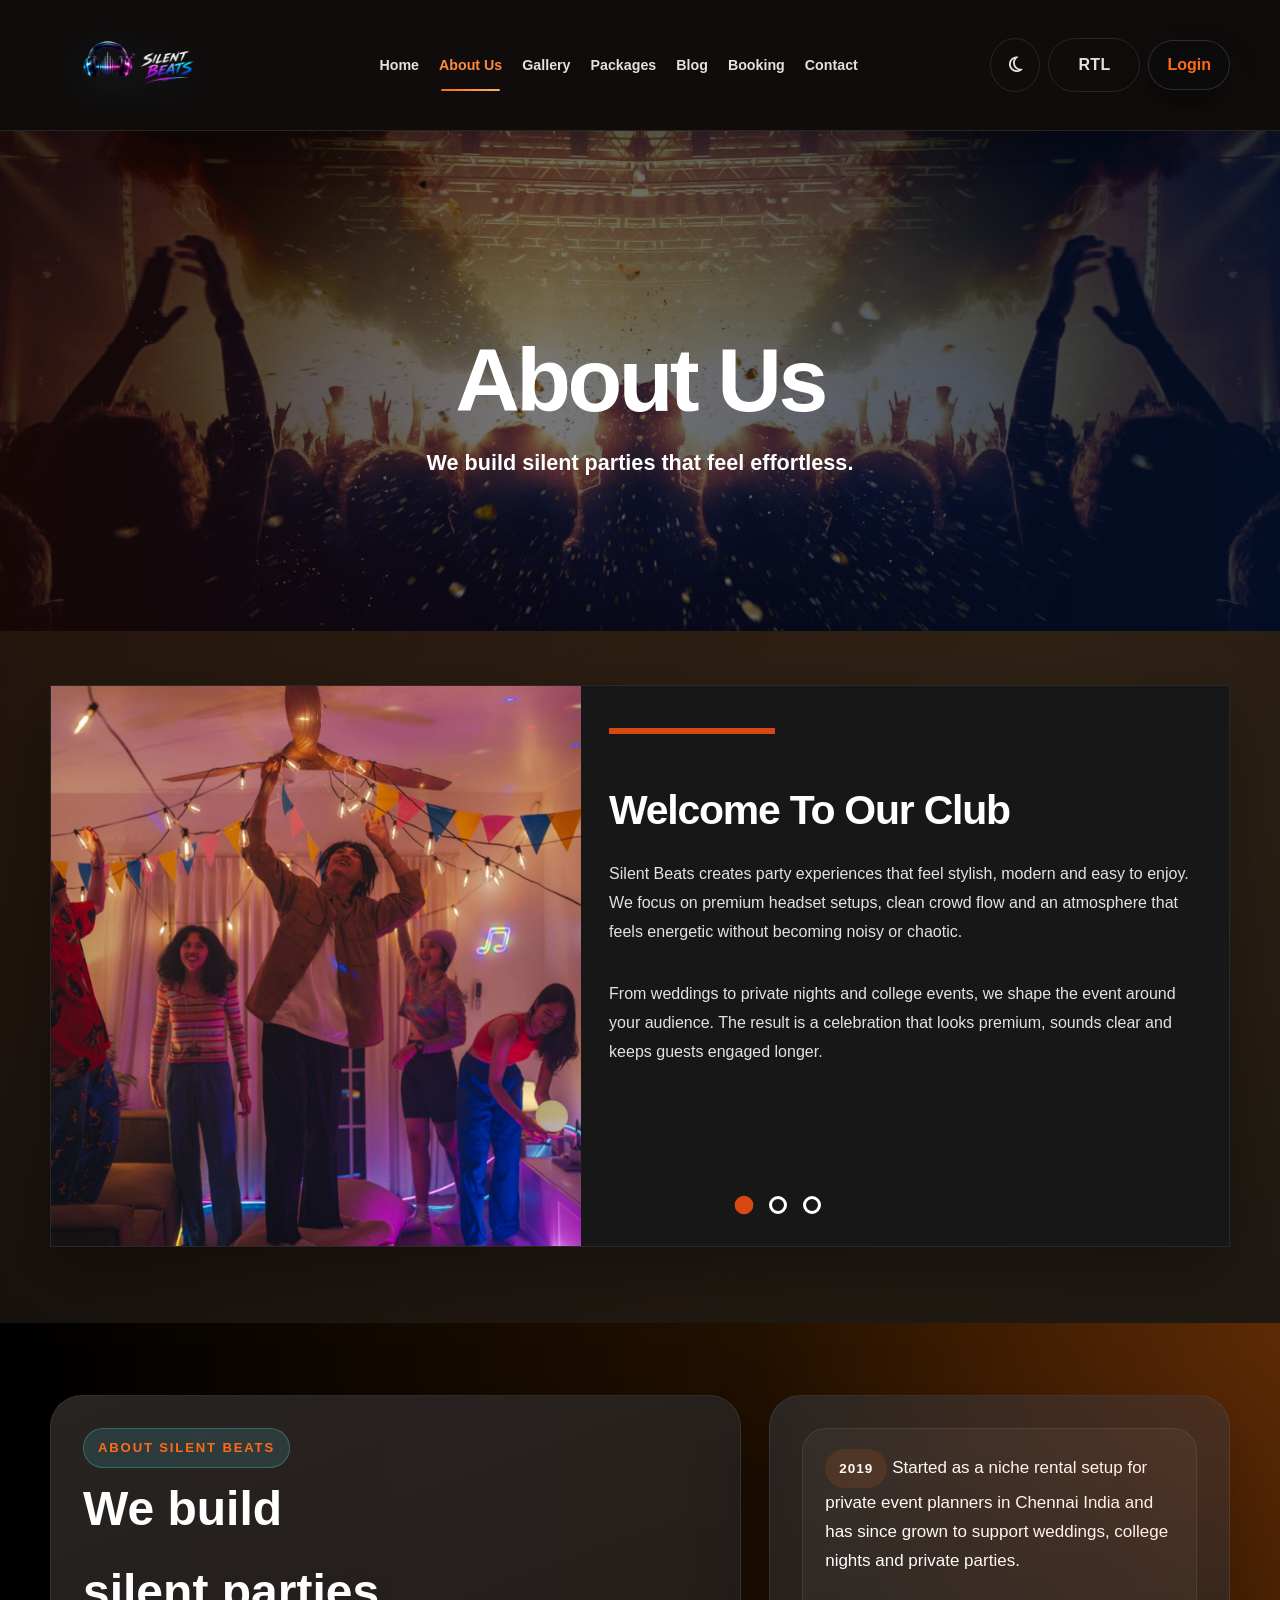
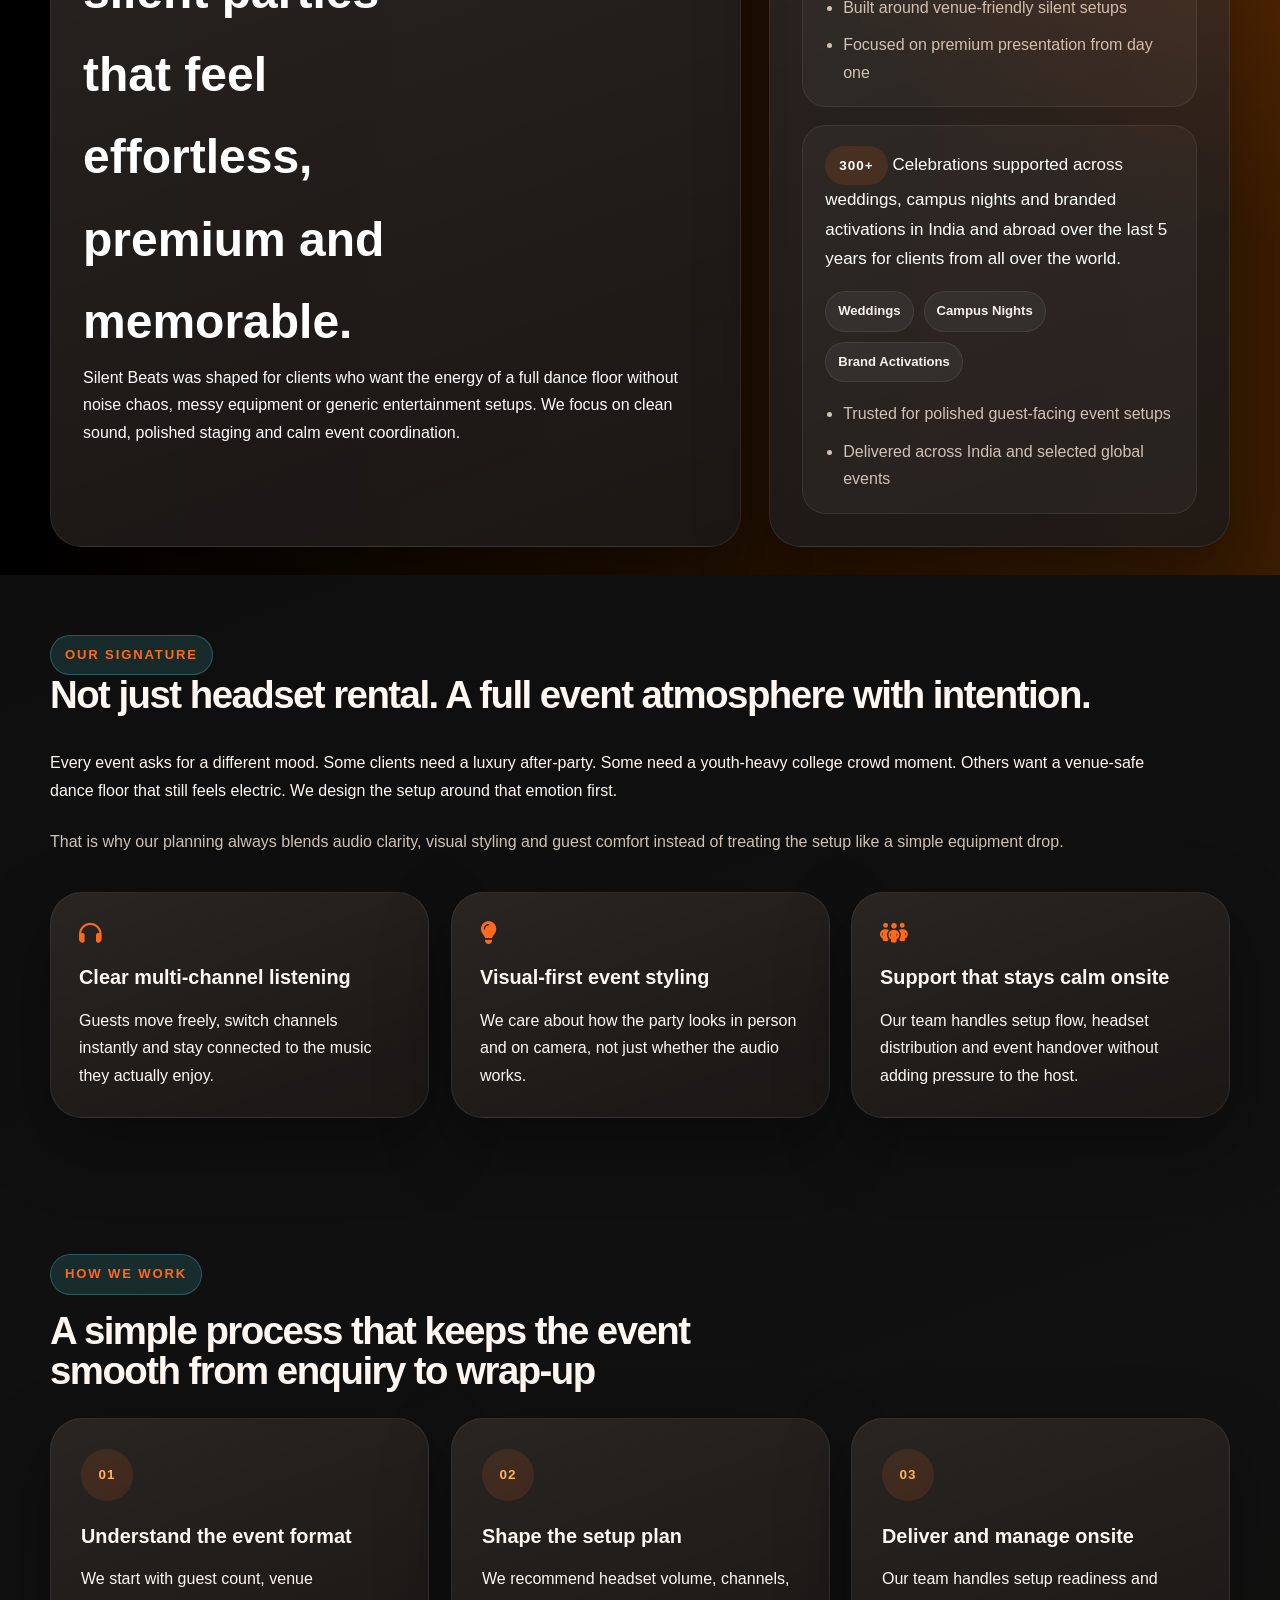
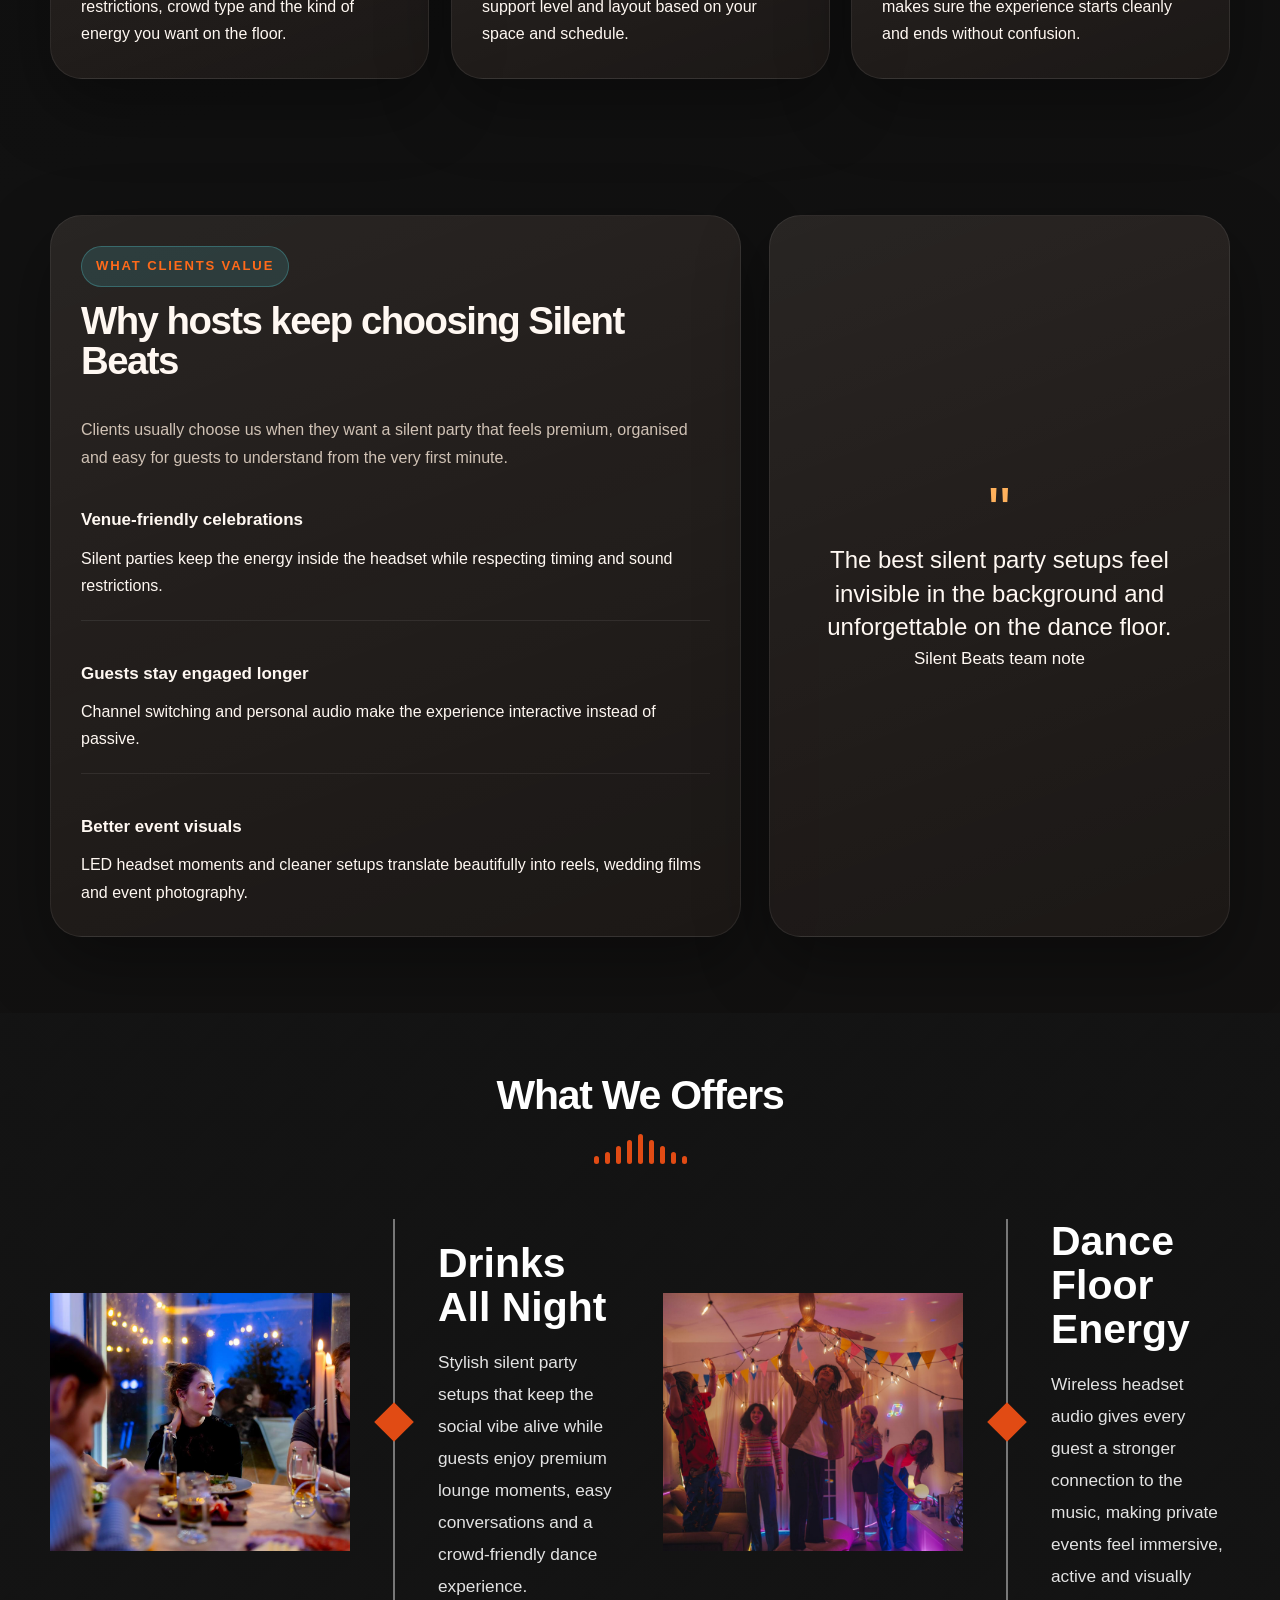
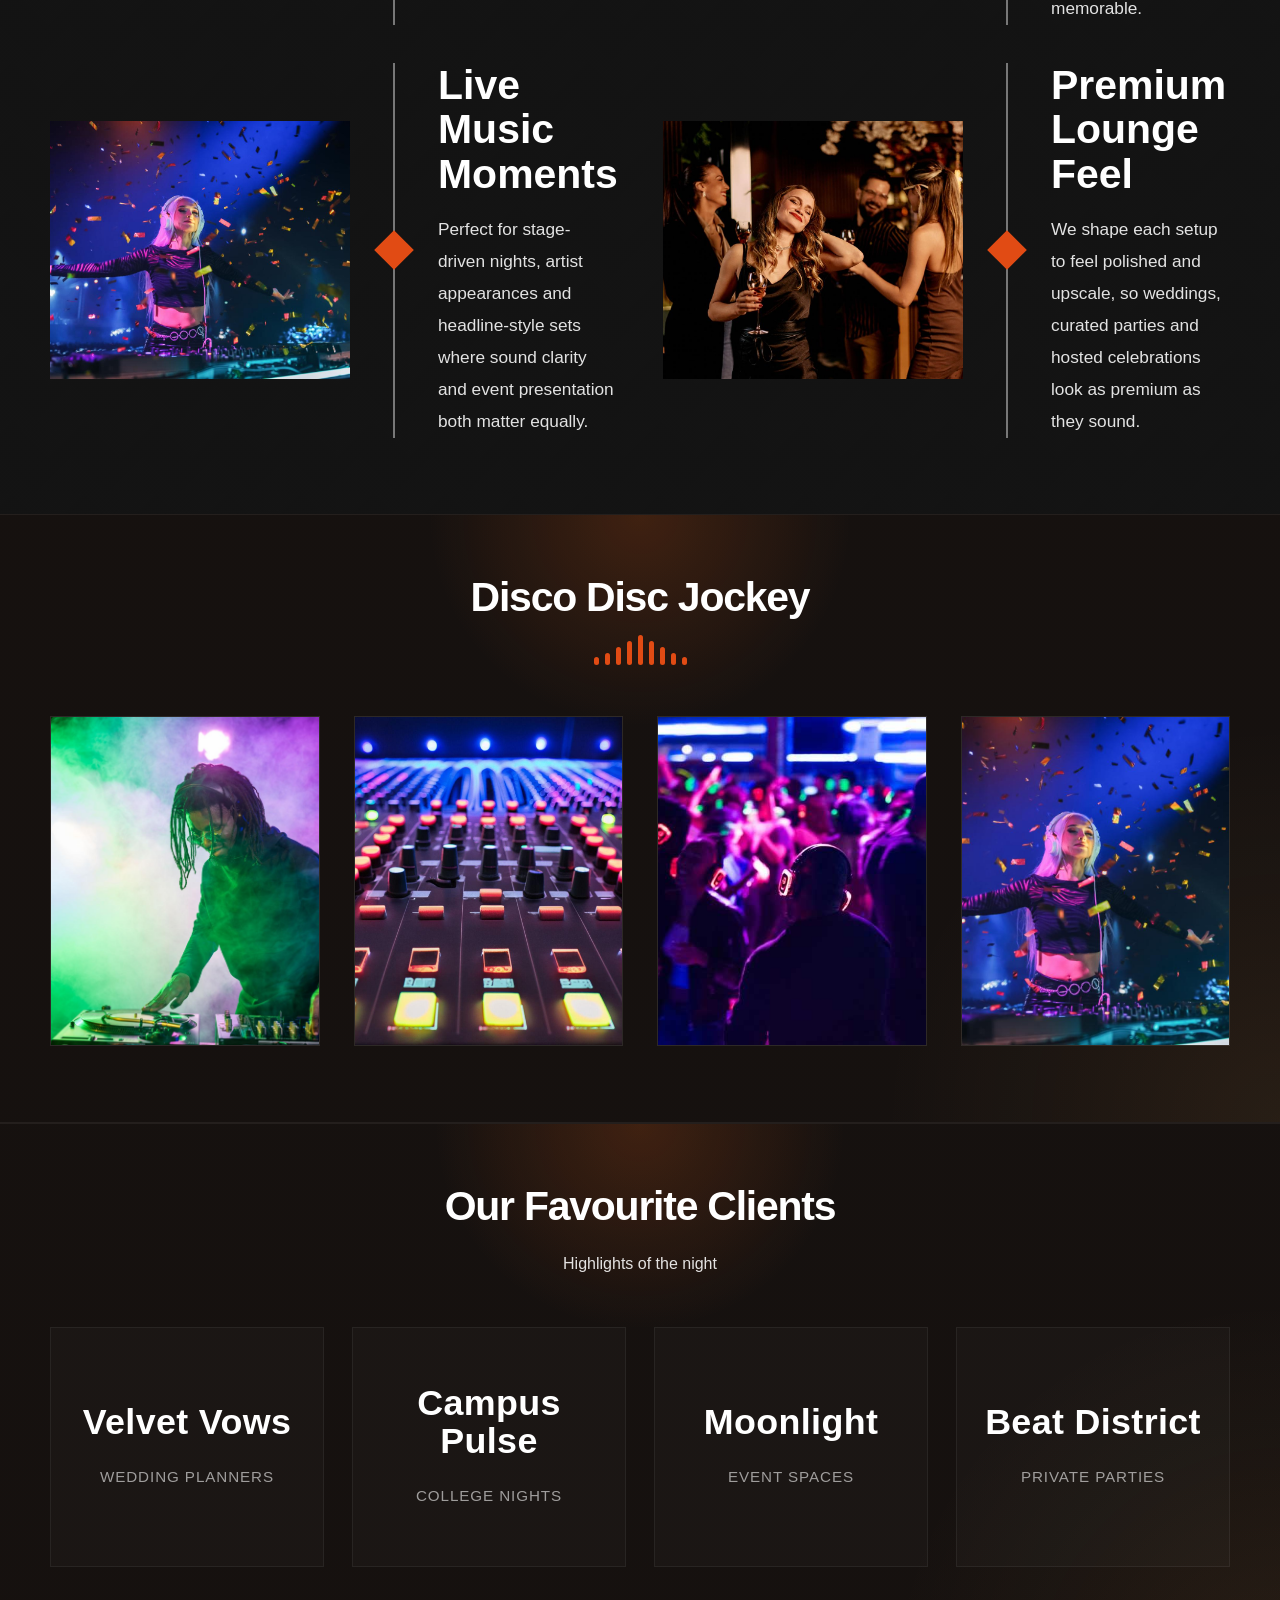
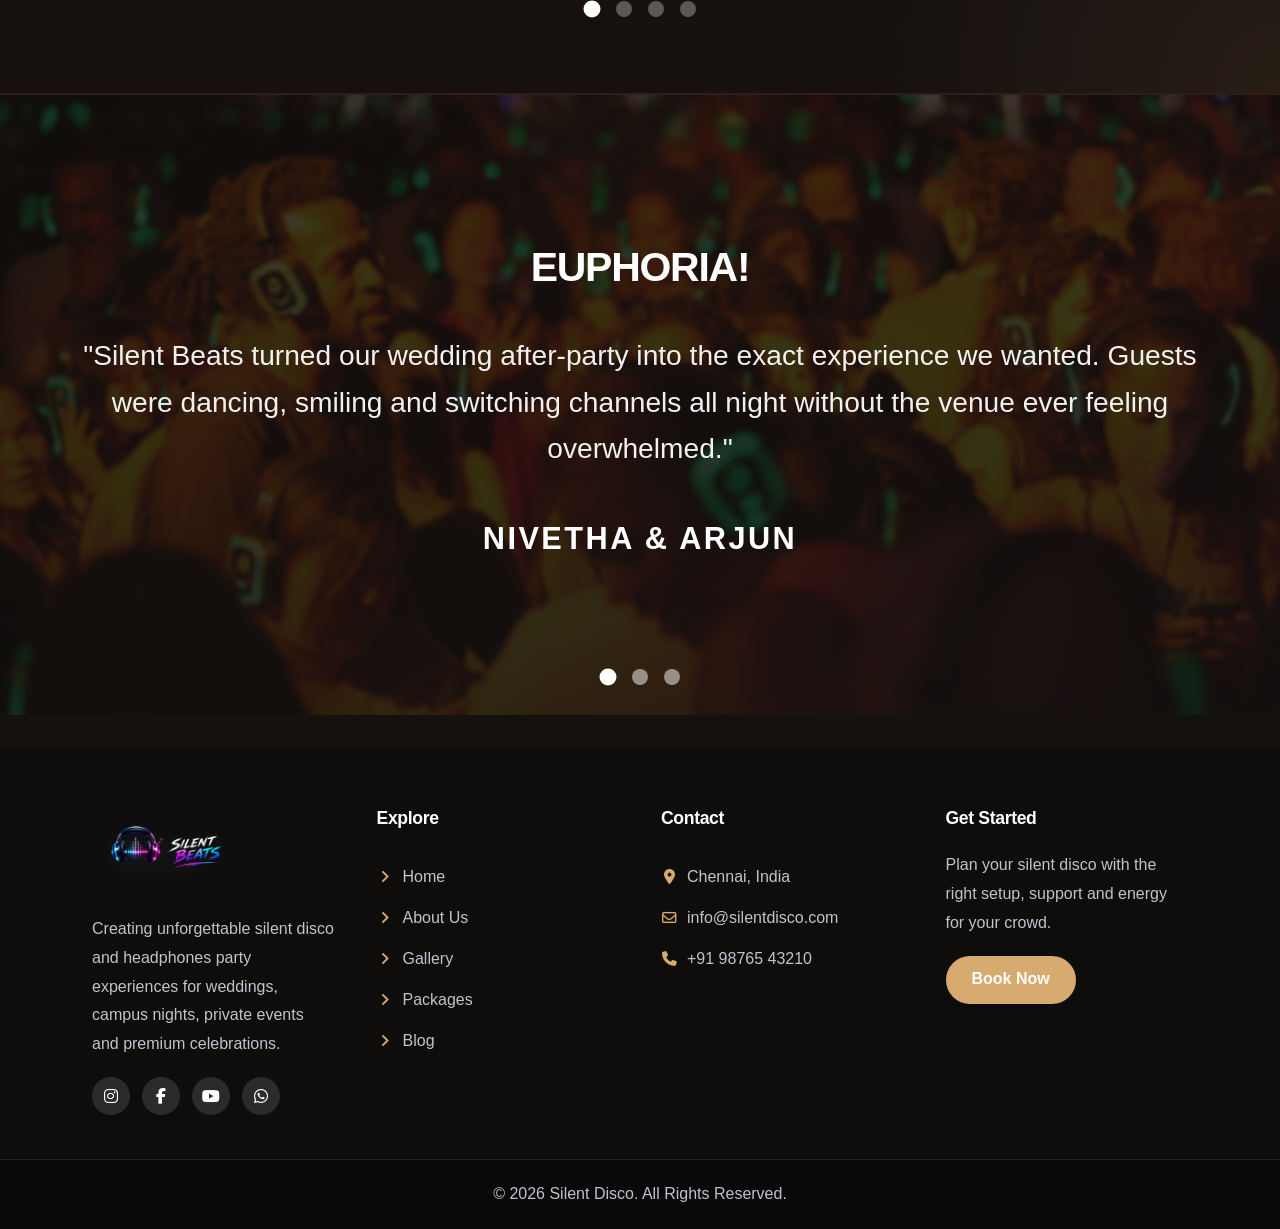
==== commit d00961af: "Add files via upload" ====
--- a/about.html
+++ b/about.html
@@ -34,7 +34,6 @@
                 <a href="blog.html">Blog</a>
                 <a href="booking.html">Booking</a>
                 <a href="contact.html">Contact</a>
-                <a href="login.html" class="nav-btn">Login</a>
             </nav>
         </div>
     </header>
--- a/css/style.css
+++ b/css/style.css
@@ -1,4 +1,4 @@
-﻿:root {
+:root {
     --bg: #0d0d0d;
     --bg-deep: #141414;
     --panel: rgba(24, 20, 18, 0.88);
@@ -10,9 +10,14 @@
     --pink: #ff8a3d;
     --gold: #ffb15c;
     --shadow: 0 24px 70px rgba(0, 0, 0, 0.45);
-    --font-base-size: 18px;
+    --font-base-size: 17px;
     --font-base-weight: 500;
-    --font-base-line: 1.7;
+    --font-base-line: 1.72;
+    --header-footer-bg: #0f0c0c;
+    --header-footer-border: rgba(255, 255, 255, 0.1);
+    --header-footer-text: rgba(255, 248, 242, 0.9);
+    --heading-h2-size: clamp(1.9rem, 3vw, 2.85rem);
+    --heading-h2-line: 1.08;
 }
 
 * {
@@ -90,7 +95,7 @@
 }
 
 .container {
-    width: min(1180px, calc(100% - 48px));
+    width: min(1180px, calc(100% - 56px));
     margin: 0 auto;
 }
 
@@ -98,9 +103,10 @@
     position: sticky;
     top: 0;
     z-index: 20;
-    backdrop-filter: blur(16px);
-    background: rgba(12, 12, 12, 0.9);
-    border-bottom: 1px solid rgba(255, 255, 255, 0.08);
+    backdrop-filter: blur(10px);
+    background: rgba(15, 12, 12, 0.96);
+    border-bottom: 1px solid var(--header-footer-border);
+    box-shadow: 0 14px 36px rgba(0, 0, 0, 0.28);
 }
 
 .site-tools {
@@ -117,15 +123,15 @@
     height: 54px;
     padding: 0 14px;
     border-radius: 999px;
-    border: 1px solid rgba(255, 255, 255, 0.14);
-    background: rgba(12, 12, 12, 0.82);
-    color: #fff8f2;
+    border: 1px solid var(--header-footer-border);
+    background: transparent;
+    color: var(--header-footer-text);
     display: inline-flex;
     align-items: center;
     justify-content: center;
     gap: 10px;
     cursor: pointer;
-    box-shadow: 0 14px 30px rgba(0, 0, 0, 0.26);
+    box-shadow: none;
     transition: transform 0.25s ease, border-color 0.25s ease, background 0.25s ease, color 0.25s ease;
     white-space: nowrap;
     touch-action: manipulation;
@@ -138,9 +144,9 @@
 
 .tool-chip[aria-pressed="true"],
 .tool-chip.is-active {
-    border-color: rgba(255, 106, 26, 0.35);
-    background: rgba(56, 30, 14, 0.96);
-    color: #ff6a1a;
+    border-color: rgba(255, 106, 26, 0.34);
+    background: rgba(255, 106, 26, 0.1);
+    color: #ff9a52;
 }
 
 .tool-chip-icon {
@@ -186,11 +192,11 @@
 }
 
 .site-logo {
-    width: clamp(150px, 13vw, 205px);
+    width: clamp(128px, 11vw, 170px);
     height: auto;
     display: block;
     object-fit: contain;
-    filter: drop-shadow(0 8px 22px rgba(255, 106, 26, 0.16));
+    filter: drop-shadow(0 8px 22px rgba(93, 246, 255, 0.16));
 }
 
 .main-nav {
@@ -200,7 +206,7 @@
     gap: 8px;
     flex-wrap: nowrap;
     justify-content: center;
-    margin-left: clamp(20px, 4vw, 56px);
+    margin-left: clamp(48px, 6vw, 112px);
     min-width: 0;
 }
 
@@ -248,21 +254,21 @@
 }
 
 .main-nav a {
-    color: #edf2ff;
-    font-size: 0.95rem;
+    color: var(--header-footer-text);
+    font-size: 1rem;
     font-weight: 600;
-    padding: 6px 10px;
+    padding: 8px 10px;
     transition: color 0.25s ease, transform 0.25s ease;
     white-space: nowrap;
 }
 
 .main-nav a:hover {
-    color: #ff6a1a;
+    color: #ff8a3d;
     transform: translateY(-2px);
 }
 
 .main-nav a.is-current-page {
-    color: #ff6a1a;
+    color: #ff8a3d;
 }
 
 .main-nav > a.is-current-page,
@@ -284,7 +290,7 @@
 
 .dropdown-menu a.is-current-page {
     background: rgba(255, 106, 26, 0.12);
-    color: var(--gold);
+    color: #ff9a52;
 }
 
 .nav-item {
@@ -293,10 +299,31 @@
     margin-bottom: -12px;
 }
 
-.nav-link::after {
-    content: "▼";
-    margin-left: 6px;
-    font-size: 0.72rem;
+.nav-link {
+    display: inline-flex;
+    align-items: center;
+    gap: 8px;
+}
+
+.dropdown-button {
+    width: 22px;
+    height: 22px;
+    border-radius: 50%;
+    border: 1px solid rgba(255, 106, 26, 0.32);
+    display: inline-flex;
+    align-items: center;
+    justify-content: center;
+    color: #ff8a3d;
+    font-size: 0.62rem;
+    line-height: 1;
+    transition: transform 0.25s ease, background 0.25s ease, border-color 0.25s ease;
+}
+
+.has-dropdown:hover .dropdown-button,
+.has-dropdown:focus-within .dropdown-button {
+    transform: rotate(180deg);
+    background: rgba(255, 106, 26, 0.1);
+    border-color: rgba(255, 106, 26, 0.48);
 }
 
 .dropdown-menu {
@@ -316,22 +343,21 @@
     transform: translateY(8px);
     transition: opacity 0.2s ease, transform 0.2s ease, visibility 0.2s ease;
     border-radius: 18px;
-    border: 1px solid rgba(255, 255, 255, 0.08);
-    background:
-        linear-gradient(160deg, rgba(255, 255, 255, 0.06), rgba(255, 255, 255, 0.02)),
-        rgba(11, 15, 31, 0.98);
-    box-shadow: 0 18px 34px rgba(0, 0, 0, 0.38);
+    border: 1px solid var(--header-footer-border);
+    background: rgba(15, 12, 12, 0.98);
+    box-shadow: 0 22px 48px rgba(0, 0, 0, 0.34);
 }
 
 .dropdown-menu a {
     padding: 10px 12px;
     border-radius: 12px;
-    color: #edf2ff;
+    color: var(--header-footer-text);
     font-size: 0.88rem;
 }
 
 .dropdown-menu a:hover {
-    background: rgba(255, 106, 26, 0.12);
+    background: rgba(255, 255, 255, 0.06);
+    color: #ff8a3d;
     transform: none;
 }
 
@@ -348,11 +374,11 @@
     min-height: 54px;
     padding: 0 22px;
     border-radius: 999px;
-    background: rgba(12, 12, 12, 0.82);
-    border: 1px solid rgba(255, 255, 255, 0.14);
-    color: #ff6a1a !important;
+    background: transparent;
+    border: 1px solid var(--header-footer-border);
+    color: #ff8a3d !important;
     font-weight: 700;
-    box-shadow: 0 14px 30px rgba(0, 0, 0, 0.24);
+    box-shadow: none;
     display: inline-flex;
     align-items: center;
     justify-content: center;
@@ -363,8 +389,13 @@
 
 .nav-btn:hover {
     transform: translateY(-2px);
-    border-color: rgba(255, 106, 26, 0.32);
-    background: rgba(32, 18, 12, 0.96);
+    border-color: rgba(255, 106, 26, 0.34);
+    background: rgba(255, 106, 26, 0.08);
+}
+
+.site-tools .nav-btn {
+    margin-left: 0;
+    margin-right: 0;
 }
 
 @media (max-width: 1320px) {
@@ -374,7 +405,7 @@
 
     .main-nav {
         gap: 4px;
-        margin-left: 16px;
+        margin-left: 28px;
     }
 
     .main-nav a {
@@ -427,6 +458,11 @@
         padding-top: 8px;
         flex-wrap: wrap;
         row-gap: 10px;
+    }
+
+    [dir="rtl"] .main-nav {
+        justify-content: flex-end;
+        margin-right: 0;
     }
 }
 
@@ -485,12 +521,19 @@
     display: inline-flex;
     align-items: center;
     justify-content: center;
-    padding: 12px 22px;
-    border-radius: 999px;
-    background: rgba(255, 106, 26, 0.14);
-    border: 1px solid rgba(255, 106, 26, 0.24);
-    color: #f5f7ff;
+    padding: 0;
+    border-radius: 0;
+    background: transparent;
+    border: 0;
+    color: #ffffff;
     margin-bottom: 22px;
+    font-size: clamp(1.05rem, 2vw, 1.55rem);
+    font-weight: 900;
+    letter-spacing: 0.08em;
+    text-transform: uppercase;
+    text-shadow:
+        0 0 18px rgba(255, 106, 26, 0.75),
+        0 8px 28px rgba(0, 0, 0, 0.48);
 }
 
 .image-hero-content h1 {
@@ -1131,6 +1174,10 @@
 .eyebrow {
     display: inline-flex;
     padding: 8px 14px;
+    width: fit-content;
+    max-width: max-content;
+    justify-self: start;
+    align-self: start;
     border-radius: 999px;
     background: rgba(93, 246, 255, 0.12);
     border: 1px solid rgba(93, 246, 255, 0.24);
@@ -1138,6 +1185,22 @@
     font-size: 0.82rem;
     letter-spacing: 0.14em;
     font-weight: 700;
+}
+
+.section-heading:not(.left-align) .eyebrow {
+    justify-self: center;
+}
+
+.section-heading,
+.compact-heading,
+.packages-addons-copy,
+.about-signature-intro,
+.about-values-panel,
+.booking-summary-card,
+.booking-benefit-card,
+.info-card {
+    display: grid;
+    align-content: start;
 }
 
 .hero-copy h1 {
@@ -1246,6 +1309,12 @@
     text-transform: uppercase;
 }
 
+body.mode-enabled .section-block .card .card-icon {
+    background: rgba(217, 71, 19, 0.12);
+    border-color: rgba(217, 71, 19, 0.3);
+    color: #8f2d0f;
+}
+
 .hero-panel {
     min-height: 100%;
     display: flex;
@@ -1329,12 +1398,12 @@
 }
 
 .section-block {
-    padding: 64px 0 84px;
+    padding: 60px 0 76px;
 }
 
 .section-heading {
-    max-width: 700px;
-    margin: 0 auto 34px;
+    max-width: 760px;
+    margin: 0 auto 28px;
     text-align: center;
 }
 
@@ -1345,13 +1414,13 @@
 
 .section-heading h2 {
     margin-top: 16px;
-    font-size: clamp(2.3rem, 4vw, 3.7rem);
-    line-height: 1.02;
-    letter-spacing: -0.035em;
+    font-size: var(--heading-h2-size);
+    line-height: var(--heading-h2-line);
+    letter-spacing: -0.03em;
 }
 
 .section-copy {
-    margin-top: 16px;
+    margin-top: 20px;
     color: var(--muted);
     line-height: 1.8;
     font-size: 1.02rem;
@@ -1412,10 +1481,39 @@
     align-items: start;
 }
 
+.why-copy-block {
+    display: grid;
+    gap: 22px;
+    align-content: start;
+}
+
 .why-list {
     display: grid;
     grid-template-columns: repeat(2, minmax(0, 1fr));
     gap: 18px;
+}
+
+.why-proof-grid {
+    display: grid;
+    grid-template-columns: repeat(2, minmax(0, 1fr));
+    gap: 16px;
+}
+
+.why-proof-card {
+    padding: 18px 20px;
+    border-radius: 22px;
+    border: 1px solid rgba(255, 255, 255, 0.08);
+    background: rgba(255, 255, 255, 0.03);
+}
+
+.why-proof-card strong {
+    display: block;
+    margin-bottom: 8px;
+    color: var(--text);
+}
+
+.why-proof-card p {
+    color: var(--muted);
 }
 
 .why-item {
@@ -1440,6 +1538,32 @@
     grid-template-columns: 1.1fr 0.9fr;
     gap: 24px;
     align-items: center;
+}
+
+.contact-copy-block {
+    display: grid;
+    gap: 22px;
+    align-content: start;
+}
+
+.contact-copy-points {
+    display: grid;
+    gap: 16px;
+}
+
+.contact-copy-points article {
+    padding-left: 18px;
+    border-left: 2px solid rgba(255, 106, 26, 0.34);
+}
+
+.contact-copy-points strong {
+    display: block;
+    margin-bottom: 6px;
+    color: var(--text);
+}
+
+.contact-copy-points p {
+    color: var(--muted);
 }
 
 .contact-card {
@@ -1447,20 +1571,29 @@
     border-radius: 28px;
     position: relative;
     overflow: hidden;
+    display: grid;
+    gap: 20px;
 }
 
 .contact-card p {
-    margin-bottom: 14px;
+    margin-bottom: 0;
     color: var(--muted);
     font-size: 1rem;
 }
 
+.contact-card-list {
+    display: grid;
+    gap: 18px;
+}
+
 .contact-card strong {
     color: var(--text);
 }
 
 .contact-card .btn {
-    margin-top: 12px;
+    margin-top: 4px;
+    width: fit-content;
+    min-width: 214px;
 }
 
 .contact-card::before {
@@ -1494,7 +1627,7 @@
 }
 
 .contact-meta-item strong {
-    margin-bottom: 4px;
+    margin-bottom: 10px;
     color: var(--text);
 }
 
@@ -1561,12 +1694,37 @@
     border-radius: 28px;
     position: relative;
     overflow: hidden;
+    display: flex;
+    flex-direction: column;
+    gap: 22px;
 }
 
 .testimonial-card strong,
 .testimonial-card span {
     display: block;
-    margin-top: 12px;
+    margin-top: 0;
+}
+
+.testimonial-author {
+    display: flex;
+    align-items: center;
+    gap: 14px;
+    margin-top: auto;
+}
+
+.testimonial-author > div {
+    display: grid;
+    gap: 8px;
+}
+
+.testimonial-avatar {
+    width: 64px;
+    height: 64px;
+    border-radius: 50%;
+    object-fit: cover;
+    border: 2px solid rgba(255, 106, 26, 0.34);
+    box-shadow: 0 14px 30px rgba(0, 0, 0, 0.22);
+    flex: 0 0 64px;
 }
 
 .testimonial-card::before {
@@ -2146,6 +2304,10 @@
     letter-spacing: -0.03em;
 }
 
+.zone-card h3 {
+    margin-bottom: 14px;
+}
+
 .zone-card p,
 .center-text,
 .price-card p,
@@ -2153,6 +2315,10 @@
 .impact-card p,
 .cta-alt p {
     color: var(--muted);
+}
+
+.zone-card p {
+    line-height: 1.8;
 }
 
 .timeline {
@@ -2425,6 +2591,12 @@
     color: var(--muted);
 }
 
+.auth-benefits {
+    display: grid;
+    align-content: start;
+    min-height: 100%;
+}
+
 .contact-page-grid,
 .auth-shell {
     display: grid;
@@ -2450,16 +2622,23 @@
     padding: 34px;
 }
 
+.form-card,
+.auth-form-card,
+.auth-benefits,
+.info-card {
+    min-height: 100%;
+}
+
 .compact-heading {
-    margin-bottom: 22px;
+    margin-bottom: 26px;
 }
 
 .compact-heading h2 {
-    margin-top: 16px;
+    margin-top: 18px;
 }
 
 .compact-heading .section-copy {
-    margin-top: 14px;
+    margin-top: 18px;
 }
 
 .site-form {
@@ -2522,10 +2701,12 @@
 
 .info-card {
     padding: 28px;
+    min-height: 100%;
+    gap: 0;
 }
 
 .info-card h3 {
-    margin: 18px 0 12px;
+    margin: 20px 0 16px;
     font-size: 1.6rem;
 }
 
@@ -2534,13 +2715,67 @@
 }
 
 .info-list {
-    margin-top: 18px;
-    display: grid;
-    gap: 10px;
+    margin-top: 22px;
+    display: grid;
+    gap: 14px;
 }
 
 .info-list p strong {
     color: #ffffff;
+}
+
+.info-card-points {
+    margin-top: 26px;
+    display: grid;
+    gap: 16px;
+}
+
+.info-card-points article {
+    padding-top: 16px;
+    border-top: 1px solid rgba(255, 255, 255, 0.08);
+}
+
+.info-card-points strong,
+.info-card-points span {
+    display: block;
+}
+
+.info-card-points strong {
+    margin-bottom: 8px;
+    color: #ffffff;
+}
+
+.info-card-points span {
+    color: var(--muted);
+    line-height: 1.75;
+}
+
+.contact-form-support,
+.auth-benefit-points {
+    margin-top: 28px;
+    display: grid;
+    gap: 16px;
+}
+
+.contact-form-support article,
+.auth-benefit-points article {
+    padding: 18px 20px;
+    border-radius: 22px;
+    border: 1px solid rgba(255, 255, 255, 0.08);
+    background: rgba(255, 255, 255, 0.03);
+}
+
+.contact-form-support strong,
+.auth-benefit-points strong {
+    display: block;
+    margin-bottom: 8px;
+    color: #ffffff;
+}
+
+.contact-form-support p,
+.auth-benefit-points p {
+    color: var(--muted);
+    line-height: 1.75;
 }
 
 .checkbox-row {
@@ -2724,7 +2959,6 @@
 }
 
 [dir="rtl"] .header-wrap,
-[dir="rtl"] .main-nav,
 [dir="rtl"] .hero-actions,
 [dir="rtl"] .image-hero-actions,
 [dir="rtl"] .footer-socials,
@@ -2733,18 +2967,44 @@
 }
 
 [dir="rtl"] .main-nav {
+    flex-direction: row;
+    justify-content: flex-start;
     margin-left: 0;
-    margin-right: clamp(20px, 4vw, 56px);
+    margin-right: clamp(48px, 6vw, 112px);
 }
 
 [dir="rtl"] .site-tools {
+    flex-direction: row;
     margin-left: 0;
-    margin-right: auto;
+    margin-right: 0;
 }
 
 [dir="rtl"] .nav-btn {
     margin-left: 0;
-    margin-right: auto;
+    margin-right: 12px;
+}
+
+[dir="rtl"] .nav-link {
+    flex-direction: row-reverse;
+}
+
+@media (max-width: 1180px) {
+    [dir="rtl"] .main-nav {
+        justify-content: flex-start;
+        margin-right: 0;
+    }
+}
+
+@media (max-width: 1320px) {
+    [dir="rtl"] .main-nav {
+        margin-right: 28px;
+    }
+}
+
+@media (max-width: 1180px) {
+    [dir="rtl"] .main-nav {
+        margin-right: 0;
+    }
 }
 
 [dir="rtl"] .dropdown-menu {
@@ -2756,23 +3016,71 @@
     align-items: flex-end;
 }
 
+[dir="rtl"] .footer-brand {
+    text-align: right;
+}
+
+[dir="rtl"] .footer-logo-link {
+    align-self: flex-end;
+}
+
+[dir="rtl"] .footer-brand p {
+    margin-left: 0;
+    margin-right: 0;
+    text-align: right;
+}
+
+[dir="rtl"] .footer-socials {
+    justify-content: flex-end;
+}
+
+[dir="rtl"] .footer-links a,
+[dir="rtl"] .footer-contact p {
+    flex-direction: row-reverse;
+    text-align: right;
+}
+
+[dir="rtl"] .footer-links a i,
+[dir="rtl"] .footer-contact i {
+    transform: scaleX(-1);
+}
+
+[dir="rtl"] .footer-cta {
+    align-items: flex-end;
+    text-align: right;
+}
+
+[dir="rtl"] .footer-cta p {
+    margin-left: 0;
+    margin-right: 0;
+    text-align: right;
+}
+
+[dir="rtl"] .footer-cta-btn {
+    align-self: flex-end;
+}
+
 .site-footer {
-    margin: 30px auto 24px;
-    padding: 42px 0 0;
-    border-radius: 34px;
-    width: min(1180px, calc(100% - 48px));
+    margin: 32px auto 0;
+    padding: 0;
+    border-radius: 0;
+    width: 100%;
+    background: var(--header-footer-bg);
+    border: 0;
+    box-shadow: none;
 }
 
 .footer-grid {
     display: grid;
     grid-template-columns: repeat(4, minmax(0, 1fr));
-    gap: 28px;
+    gap: 42px;
+    padding: 56px 42px 44px;
 }
 
 .footer-logo-link {
     display: inline-flex;
     align-items: center;
-    margin-bottom: 14px;
+    margin-bottom: 18px;
 }
 
 .footer-socials {
@@ -2783,43 +3091,43 @@
 }
 
 .footer-socials a {
-    width: 44px;
-    height: 44px;
+    width: 38px;
+    height: 38px;
     display: inline-flex;
     align-items: center;
     justify-content: center;
     border-radius: 50%;
-    border: 1px solid rgba(255, 255, 255, 0.1);
-    background: rgba(255, 255, 255, 0.05);
+    border: 0;
+    background: rgba(255, 255, 255, 0.12);
     color: #ffffff !important;
     transition: transform 0.25s ease, background 0.25s ease, border-color 0.25s ease;
 }
 
 .footer-socials a:hover {
     transform: translateY(-3px);
-    background: rgba(93, 246, 255, 0.12);
-    border-color: rgba(93, 246, 255, 0.28);
-    color: #ff6a1a !important;
+    background: #d7ab70;
+    color: #ffffff !important;
 }
 
 .footer-logo {
-    width: clamp(170px, 14vw, 220px);
+    width: clamp(128px, 11vw, 170px);
     height: auto;
     display: block;
     object-fit: contain;
     filter: drop-shadow(0 8px 18px rgba(93, 246, 255, 0.12));
 }
 
-.site-footer h2,
 .site-footer h3 {
-    margin-bottom: 14px;
+    margin-bottom: 18px;
     color: #ffffff;
+    font-size: 1.1rem;
+    letter-spacing: -0.02em;
 }
 
 .site-footer p,
 .site-footer a {
-    color: var(--muted);
-    line-height: 1.9;
+    color: rgba(236, 234, 246, 0.82);
+    line-height: 1.75;
 }
 
 .footer-grid > div {
@@ -2829,20 +3137,77 @@
     min-width: 0;
 }
 
+.footer-grid > div:first-child {
+    justify-content: flex-start;
+}
+
 .footer-grid > div:first-child p {
     max-width: 32ch;
 }
 
 .site-footer a:hover {
-    color: #ff6a1a;
+    color: #d7ab70;
+}
+
+.footer-links,
+.footer-contact {
+    gap: 12px;
+}
+
+.footer-links a,
+.footer-contact p {
+    display: flex;
+    align-items: center;
+    gap: 10px;
+}
+
+.footer-links a i,
+.footer-contact i {
+    color: #d7ab70;
+    font-size: 0.92rem;
+    width: 16px;
+    text-align: center;
+    flex: 0 0 16px;
+}
+
+.footer-contact p {
+    margin: 0;
+}
+
+.footer-cta {
+    align-items: flex-start;
+    justify-content: flex-start;
+}
+
+.footer-cta p {
+    max-width: 18rem;
+}
+
+.footer-cta-btn {
+    margin-top: 18px;
+    min-height: 48px;
+    padding: 0 26px;
+    border-radius: 999px;
+    background: #d7ab70;
+    color: #ffffff !important;
+    display: inline-flex;
+    align-items: center;
+    justify-content: center;
+    font-weight: 700;
+}
+
+.footer-cta-btn:hover {
+    background: #c99c62;
+    color: #ffffff !important;
 }
 
 .footer-bottom {
-    margin-top: 26px;
-    padding: 22px 0;
+    margin-top: 0;
+    padding: 20px 42px;
     text-align: center;
-    border-top: 1px solid rgba(255, 255, 255, 0.08);
-    color: var(--muted);
+    border-top: 1px solid var(--header-footer-border);
+    background: #0a0808;
+    color: rgba(236, 234, 246, 0.72);
 }
 
 @media (max-width: 1024px) {
@@ -2871,6 +3236,7 @@
 
     .features,
     .why-list,
+    .why-proof-grid,
     .process-grid,
     .testimonials-grid {
         grid-template-columns: 1fr 1fr;
@@ -2929,6 +3295,27 @@
         box-shadow: 0 18px 34px rgba(0, 0, 0, 0.28);
     }
 
+    [dir="rtl"] .menu-toggle {
+        margin-left: 0;
+        margin-right: auto;
+    }
+
+    [dir="rtl"] .main-nav {
+        align-items: flex-end;
+        flex-direction: column;
+        margin-right: 0;
+        text-align: right;
+    }
+
+    [dir="rtl"] .site-tools {
+        justify-content: flex-end;
+        margin-right: 0;
+    }
+
+    [dir="rtl"] .nav-btn {
+        margin-right: 0;
+    }
+
     .main-nav.is-open {
         display: flex;
     }
@@ -3258,11 +3645,13 @@
 .booking-summary-card,
 .booking-benefit-card {
     padding: 34px;
+    min-height: 100%;
 }
 
 .booking-sidebar {
     display: grid;
     gap: 22px;
+    align-items: stretch;
 }
 
 .booking-quick-picks {
@@ -3281,6 +3670,10 @@
     text-align: left;
     cursor: pointer;
     transition: transform 0.25s ease, border-color 0.25s ease, background 0.25s ease;
+    min-height: 124px;
+    display: flex;
+    flex-direction: column;
+    justify-content: space-between;
 }
 
 .booking-pick:hover,
@@ -3305,6 +3698,10 @@
     color: #ffffff;
 }
 
+.booking-pick strong {
+    margin-bottom: 12px;
+}
+
 .booking-pick span,
 .booking-benefit-card span,
 .booking-summary-row span,
@@ -3327,16 +3724,82 @@
 
 .booking-benefits {
     display: grid;
+    gap: 18px;
+}
+
+.booking-benefits > div {
+    padding: 18px 0;
+    border-bottom: 1px solid rgba(255, 255, 255, 0.08);
+}
+
+.booking-benefits > div:last-child {
+    padding-bottom: 0;
+    border-bottom: 0;
+}
+
+.booking-benefits strong {
+    margin-bottom: 10px;
+}
+
+.booking-status {
+    margin-top: 18px;
+    color: var(--gold);
+    text-align: center;
+    max-width: 48ch;
+    margin-left: auto;
+    margin-right: auto;
+}
+
+.booking-submit-helper {
+    display: grid;
+    grid-template-columns: repeat(3, minmax(0, 1fr));
+    gap: 14px;
+    margin-top: 6px;
+}
+
+.booking-submit-helper span {
+    padding: 14px 16px;
+    border-radius: 18px;
+    text-align: center;
+    border: 1px solid rgba(255, 255, 255, 0.08);
+    background: rgba(255, 255, 255, 0.03);
+    color: var(--muted);
+    line-height: 1.65;
+}
+
+.booking-afterglow {
+    margin-top: 28px;
+    display: grid;
+    grid-template-columns: repeat(3, minmax(0, 1fr));
     gap: 16px;
 }
 
-.booking-status {
-    margin-top: 16px;
-    color: var(--gold);
+.booking-afterglow article {
+    padding: 18px 18px 20px;
+    border-radius: 20px;
+    border: 1px solid rgba(255, 255, 255, 0.08);
+    background: rgba(255, 255, 255, 0.03);
+    text-align: left;
+}
+
+.booking-afterglow strong {
+    display: block;
+    margin-bottom: 10px;
+    color: #ffffff;
+}
+
+.booking-afterglow p {
+    color: var(--muted);
+    line-height: 1.75;
 }
 
 @media (max-width: 1024px) {
     .booking-shell {
+        grid-template-columns: 1fr;
+    }
+
+    .booking-submit-helper,
+    .booking-afterglow {
         grid-template-columns: 1fr;
     }
 }
@@ -4074,6 +4537,25 @@
     color: #ffffff;
 }
 
+.packages-plan-card {
+    display: flex;
+    flex-direction: column;
+    min-height: 100%;
+}
+
+.packages-plan-card .plan-tier {
+    align-self: flex-start;
+}
+
+.packages-plan-card h3 {
+    margin-top: 22px;
+    margin-bottom: 18px;
+}
+
+.packages-plan-card p {
+    margin-bottom: 18px;
+}
+
 .about-story-hero,
 .gallery-hero,
 .packages-hero,
@@ -4190,6 +4672,12 @@
     padding: 32px;
 }
 
+.blog-insight-list article {
+    display: grid;
+    align-content: start;
+    gap: 14px;
+}
+
 .blog-editorial-feature {
     min-height: 100%;
     background:
@@ -4248,7 +4736,58 @@
 .blog-insight-copy {
     display: flex;
     flex-direction: column;
+    justify-content: flex-start;
+}
+
+.blog-insight-spotlight {
+    margin-top: 26px;
+    padding: 24px;
+    border-radius: 24px;
+    border: 1px solid rgba(255, 255, 255, 0.08);
+    background: linear-gradient(155deg, rgba(215, 171, 112, 0.16), rgba(255, 255, 255, 0.04));
+    display: grid;
+    gap: 18px;
+}
+
+.blog-insight-spotlight h3 {
+    margin: 0;
+    color: #ffffff;
+    font-size: 1.2rem;
+}
+
+.blog-insight-points {
+    display: grid;
+    gap: 12px;
+}
+
+.blog-insight-points span {
+    display: inline-flex;
+    align-items: center;
     justify-content: center;
+    width: 30px;
+    height: 30px;
+    border-radius: 50%;
+    background: rgba(215, 171, 112, 0.2);
+    color: #d7ab70;
+    font-weight: 700;
+    flex: 0 0 30px;
+}
+
+.blog-insight-points article {
+    display: grid;
+    grid-template-columns: auto 1fr;
+    gap: 12px;
+    align-items: start;
+}
+
+.blog-insight-points strong {
+    display: block;
+    margin-bottom: 4px;
+    color: #ffffff;
+}
+
+.blog-insight-points p {
+    margin: 0;
 }
 
 .blog-journal-shell {
@@ -4507,13 +5046,23 @@
 [dir="rtl"] .blog-latest-list article,
 [dir="rtl"] .blog-journal-item,
 [dir="rtl"] .booking-shell,
+[dir="rtl"] .contact-page-grid,
 [dir="rtl"] .contact-grid,
 [dir="rtl"] .hero-layout,
 [dir="rtl"] .about-story-shell,
 [dir="rtl"] .blog-editorial-shell,
 [dir="rtl"] .blog-insight-grid,
-[dir="rtl"] .blog-showcase-shell {
+[dir="rtl"] .blog-showcase-shell,
+[dir="rtl"] .packages-fit-grid,
+[dir="rtl"] .packages-addons-shell,
+[dir="rtl"] .why-grid,
+[dir="rtl"] .contact-shell {
     direction: rtl;
+}
+
+[dir="ltr"] body {
+    direction: ltr;
+    text-align: left;
 }
 
 [dir="rtl"] .blog-search-box {
@@ -4532,6 +5081,42 @@
 .about-signature-grid {
     display: grid;
     gap: 24px;
+}
+
+.about-signature-intro {
+    max-width: 1100px;
+    gap: 0;
+}
+
+.about-signature-intro h2,
+.about-values-panel h2,
+.about-clients-head h2 {
+    margin-bottom: 22px;
+}
+
+.about-signature-intro p + p {
+    margin-top: 24px;
+}
+
+.about-signature-intro > p:first-of-type {
+    margin-top: 12px;
+}
+
+.about-signature-cards {
+    margin-top: 12px;
+}
+
+.about-signature-note,
+.about-values-intro {
+    color: var(--muted);
+}
+
+.blog-insight-list strong {
+    margin-bottom: 0;
+}
+
+.blog-insight-list p {
+    margin-top: 0;
 }
 
 .about-signature-cards,
@@ -4554,6 +5139,13 @@
     margin-bottom: 16px;
 }
 
+.about-signature-card h3,
+.about-method-step h3,
+.about-values-list strong,
+.about-client-logo-card span {
+    margin-bottom: 12px;
+}
+
 .about-method-flow {
     display: grid;
     grid-template-columns: repeat(3, minmax(0, 1fr));
@@ -4572,8 +5164,18 @@
 }
 
 .about-values-list div {
-    padding: 18px 0;
+    padding: 20px 0;
     border-bottom: 1px solid rgba(255, 255, 255, 0.08);
+}
+
+.about-values-panel {
+    display: grid;
+    gap: 14px;
+    align-content: start;
+}
+
+.about-values-list p {
+    margin-top: 10px;
 }
 
 .about-values-list div:last-child {
@@ -4737,6 +5339,23 @@
     text-align: center;
     padding: 36px;
 }
+
+.packages-note-shell {
+    gap: 0;
+}
+
+.packages-note-shell .eyebrow {
+    justify-self: center;
+    margin-bottom: 18px;
+}
+
+.packages-note-shell h2 {
+    margin-bottom: 20px;
+}
+
+.packages-note-shell p {
+    margin-bottom: 28px;
+}
 .inner-page-hero {
     position: relative;
     min-height: 350px; /* IMPORTANT */
@@ -4813,11 +5432,18 @@
 }
 
 .packages-plan-card ul {
-    margin: 22px 0;
+    margin: 0 0 26px;
     padding-left: 18px;
     color: var(--muted);
     display: grid;
     gap: 10px;
+    flex-grow: 1;
+}
+
+.packages-plan-card .btn {
+    margin-top: auto;
+    width: fit-content;
+    min-width: 150px;
 }
 
 .featured-plan-card {
@@ -4835,6 +5461,32 @@
 
 .packages-fit-grid {
     grid-template-columns: repeat(2, minmax(0, 1fr));
+}
+
+.packages-addons-copy {
+    gap: 0;
+}
+
+.packages-addons-copy .eyebrow {
+    margin-bottom: 20px;
+}
+
+.packages-addons-copy h2 {
+    margin-bottom: 6px;
+}
+
+.packages-fit-panel {
+    display: grid;
+    align-content: start;
+    gap: 0;
+}
+
+.packages-fit-panel .eyebrow {
+    margin-bottom: 18px;
+}
+
+.packages-fit-panel h2 {
+    margin-bottom: 18px;
 }
 .inner-page-hero {
     position: relative;
@@ -5073,6 +5725,15 @@
     .gallery-strip-grid,
     .gallery-archive-grid {
         grid-template-columns: 1fr;
+    }
+
+    .why-proof-grid,
+    .contact-meta {
+        grid-template-columns: 1fr;
+    }
+
+    .testimonial-author {
+        align-items: flex-start;
     }
 
     .gallery-mosaic-card,
@@ -5134,8 +5795,8 @@
 }
 
 body.mode-enabled .site-header {
-    background: rgba(255, 252, 247, 0.9);
-    border-bottom-color: rgba(24, 39, 56, 0.08);
+    background: rgba(15, 12, 12, 0.96);
+    border-bottom-color: var(--header-footer-border);
 }
 
 body.mode-enabled .logo-link {
@@ -5170,6 +5831,11 @@
 body.mode-enabled .blog-editorial-meta,
 body.mode-enabled .inner-page-copy {
     color: #536476;
+}
+
+body.mode-enabled .main-nav a,
+body.mode-enabled .main-nav .nav-link {
+    color: rgba(236, 234, 246, 0.9);
 }
 
 body.mode-enabled h1,
@@ -5276,18 +5942,25 @@
 }
 
 body.mode-enabled .dropdown-menu {
-    background:
-        linear-gradient(160deg, rgba(255, 255, 255, 0.98), rgba(246, 239, 230, 0.94)),
-        #ffffff;
-    border-color: rgba(24, 39, 56, 0.08);
+    background: rgba(15, 12, 12, 0.98);
+    border-color: var(--header-footer-border);
+}
+
+body.mode-enabled .dropdown-menu a {
+    color: rgba(236, 234, 246, 0.86);
+}
+
+body.mode-enabled .dropdown-menu a:hover {
+    background: rgba(255, 255, 255, 0.06);
+    color: #ff8a3d;
 }
 
 body.mode-enabled .tool-chip,
 body.mode-enabled .nav-btn,
 body.mode-enabled .btn {
-    border-color: rgba(217, 71, 19, 0.16);
-    background: #ffffff;
-    color: #182736;
+    border-color: rgba(201, 156, 98, 0.28);
+    background: #f6e6c8;
+    color: #5a4533;
 }
 
 body.mode-enabled .btn-secondary {
@@ -5306,10 +5979,144 @@
     color: #182736;
 }
 
+body.mode-enabled .site-footer {
+    background: var(--header-footer-bg);
+}
+
+body.mode-enabled .site-footer p,
+body.mode-enabled .site-footer a,
+body.mode-enabled .footer-bottom p {
+    color: rgba(236, 234, 246, 0.82);
+}
+
+body.mode-enabled .footer-socials a {
+    background: rgba(255, 255, 255, 0.12);
+    color: #ffffff !important;
+}
+
+body.mode-enabled .footer-links a i,
+body.mode-enabled .footer-contact i {
+    color: #d7ab70;
+}
+
+body.mode-enabled .footer-cta-btn,
+body.mode-enabled .nav-btn {
+    background: transparent !important;
+    color: #ff8a3d !important;
+    border-color: var(--header-footer-border) !important;
+}
+
 body.mode-enabled .tool-chip.is-active,
 body.mode-enabled .tool-chip[aria-pressed="true"],
 body.mode-enabled .main-nav a.is-current-page {
-    color: #d94713;
+    color: #ff8a3d;
+}
+
+body.mode-enabled .blog-insight-spotlight {
+    border-color: rgba(24, 39, 56, 0.08);
+    background: linear-gradient(155deg, rgba(215, 171, 112, 0.14), rgba(255, 255, 255, 0.94));
+    box-shadow: 0 18px 46px rgba(23, 37, 52, 0.12);
+}
+
+body.mode-enabled .blog-insight-spotlight h3,
+body.mode-enabled .blog-insight-points strong {
+    color: #182736;
+}
+
+body.mode-enabled .blog-insight-points span {
+    background: rgba(215, 171, 112, 0.18);
+}
+
+body.mode-enabled .site-footer h2,
+body.mode-enabled .site-footer h3,
+body.mode-enabled .footer-grid strong {
+    color: #ffffff;
+}
+
+body.mode-enabled .about-story-mini-stats span,
+body.mode-enabled .blog-tags-cloud a,
+body.mode-enabled .booking-pick {
+    background: rgba(248, 234, 220, 0.92);
+    border-color: rgba(24, 39, 56, 0.14);
+    box-shadow: 0 10px 24px rgba(23, 37, 52, 0.08);
+}
+
+body.mode-enabled .about-story-mini-stats span,
+body.mode-enabled .blog-tags-cloud a,
+body.mode-enabled .booking-pick strong,
+body.mode-enabled .booking-summary-row strong,
+body.mode-enabled .booking-benefit-card strong {
+    color: #182736;
+}
+
+body.mode-enabled .booking-pick span,
+body.mode-enabled .booking-benefit-card span,
+body.mode-enabled .booking-summary-row span,
+body.mode-enabled .booking-note {
+    color: #536476;
+}
+
+body :where(p, li, a, button, input, textarea, select) {
+    font-size: 1rem;
+    line-height: 1.72;
+}
+
+body :where(h2) {
+    font-size: var(--heading-h2-size);
+    line-height: var(--heading-h2-line);
+    letter-spacing: -0.03em;
+}
+
+.hero-copy h2,
+.rhythm-heading h2,
+.event-spotlight-copy h2,
+.home-two-showcase-copy h2,
+.about-club-copy h2,
+.about-offers-head h2,
+.about-dj-head h2,
+.about-clients-head h2,
+.about-testimonial-slide h2,
+.blog-editorial-feature h2,
+.blog-insight-copy h2,
+.blog-feature-main h2,
+.packages-fit-panel h2,
+.compact-heading h2,
+.cta-alt h2,
+.special-projects-heading h2 {
+    font-size: clamp(1.95rem, 3.2vw, 3rem) !important;
+    line-height: 1.08 !important;
+    letter-spacing: -0.03em !important;
+}
+
+.section-copy,
+.hero-copy p,
+.about-club-copy p,
+.about-offers-head p,
+.about-dj-head p,
+.about-clients-head p,
+.blog-editorial-feature p,
+.blog-insight-copy p,
+.blog-journal-item p,
+.card p,
+.site-footer p,
+.site-footer a {
+    font-size: 1rem !important;
+    line-height: 1.8 !important;
+}
+
+.card,
+.why-item,
+.blog-widget,
+.blog-journal-item,
+.blog-insight-copy,
+.blog-insight-list article,
+.packages-plan-card,
+.packages-addons-grid article,
+.about-values-panel,
+.about-method-step,
+.testimonial-card,
+.preview-card {
+    padding: 30px;
 }
 
 body.mode-enabled .password-toggle {
@@ -5395,10 +6202,15 @@
     color: #f8fbff !important;
 }
 
-body.mode-enabled .image-hero-tag,
 body.mode-enabled .gallery-only-tag {
     background: rgba(232, 245, 250, 0.18);
     border-color: rgba(170, 226, 241, 0.34);
+}
+
+body.mode-enabled .image-hero-tag {
+    background: transparent;
+    border-color: transparent;
+    color: #ffffff !important;
 }
 
 body.mode-enabled .eyebrow {
@@ -6031,7 +6843,7 @@
 .booking-page-body .simple-hero-shell p,
 .contact-page-body .simple-hero-shell p {
     color: #ffffff;
-    max-width: 34ch;
+    max-width: 44ch;
     margin-left: auto;
     margin-right: auto;
 }
@@ -6077,6 +6889,20 @@
     background: #fff3ea !important;
     color: #ff6a1a !important;
     border-color: rgba(255, 106, 26, 0.4) !important;
+}
+
+body.mode-enabled .tool-chip,
+body.mode-enabled .nav-btn {
+    background: transparent !important;
+    color: #ff8a3d !important;
+    border-color: var(--header-footer-border) !important;
+}
+
+body.mode-enabled .tool-chip.is-active,
+body.mode-enabled .tool-chip[aria-pressed="true"] {
+    background: rgba(255, 106, 26, 0.1) !important;
+    color: #ff9a52 !important;
+    border-color: rgba(255, 106, 26, 0.34) !important;
 }
 
 body.mode-enabled .home-two-slider-content h1,
@@ -6350,4 +7176,126 @@
         flex-basis: 46px;
         border-radius: 14px;
     }
-}
+}
+
+@keyframes pageLiftIn {
+    from {
+        opacity: 0;
+        transform: translateY(20px);
+    }
+    to {
+        opacity: 1;
+        transform: translateY(0);
+    }
+}
+
+@keyframes softFloat {
+    0%, 100% {
+        transform: translate3d(0, 0, 0);
+    }
+    50% {
+        transform: translate3d(0, -8px, 0);
+    }
+}
+
+@keyframes glowPulse {
+    0%, 100% {
+        box-shadow: 0 0 0 rgba(255, 106, 26, 0);
+    }
+    50% {
+        box-shadow: 0 0 28px rgba(255, 106, 26, 0.14);
+    }
+}
+
+body.motion-ready main > section,
+body.motion-ready .site-footer {
+    opacity: 0;
+    transform: translateY(20px);
+}
+
+body.motion-ready.is-loaded main > section,
+body.motion-ready.is-loaded .site-footer {
+    opacity: 1;
+    transform: translateY(0);
+    transition: opacity 0.55s ease, transform 0.55s ease;
+}
+
+body.motion-ready [data-reveal] {
+    opacity: 0;
+    transform: translateY(26px) scale(0.985);
+    transition:
+        opacity 0.65s ease,
+        transform 0.65s cubic-bezier(0.22, 1, 0.36, 1),
+        box-shadow 0.3s ease,
+        border-color 0.3s ease,
+        background 0.3s ease;
+    transition-delay: var(--reveal-delay, 0ms);
+    will-change: opacity, transform;
+}
+
+body.motion-ready [data-reveal].is-visible {
+    opacity: 1;
+    transform: translateY(0) scale(1);
+}
+
+body.motion-ready .image-hero-content,
+body.motion-ready .about-banner-content,
+body.motion-ready .packages-banner-content,
+body.motion-ready .blog-banner-content,
+body.motion-ready .gallery-banner-content,
+body.motion-ready .simple-hero-shell,
+body.motion-ready .home-two-slider-content,
+body.motion-ready .event-spotlight-copy {
+    animation: pageLiftIn 0.9s cubic-bezier(0.22, 1, 0.36, 1) both;
+}
+
+body.motion-ready .hero-proof-item,
+body.motion-ready .event-countdown-box,
+body.motion-ready .tool-chip.is-active,
+body.motion-ready .eyebrow {
+    animation: glowPulse 3.8s ease-in-out infinite;
+}
+
+body.motion-ready .hero-stat,
+body.motion-ready .about-client-logo-card,
+body.motion-ready .booking-summary-row {
+    animation: softFloat 6s ease-in-out infinite;
+}
+
+body.motion-ready .hero-stat:nth-child(2),
+body.motion-ready .about-client-logo-card:nth-child(2),
+body.motion-ready .booking-summary-row:nth-child(2) {
+    animation-delay: 0.35s;
+}
+
+body.motion-ready .hero-stat:nth-child(3),
+body.motion-ready .about-client-logo-card:nth-child(3),
+body.motion-ready .booking-summary-row:nth-child(3) {
+    animation-delay: 0.7s;
+}
+
+body.mode-enabled.motion-ready [data-reveal] {
+    transition:
+        opacity 0.65s ease,
+        transform 0.65s cubic-bezier(0.22, 1, 0.36, 1),
+        box-shadow 0.3s ease,
+        border-color 0.3s ease,
+        background 0.3s ease;
+}
+
+@media (prefers-reduced-motion: reduce) {
+    *,
+    *::before,
+    *::after {
+        animation: none !important;
+        transition-duration: 0.01ms !important;
+        scroll-behavior: auto !important;
+    }
+
+    body.motion-ready main > section,
+    body.motion-ready .site-footer,
+    body.motion-ready [data-reveal] {
+        opacity: 1 !important;
+        transform: none !important;
+    }
+}
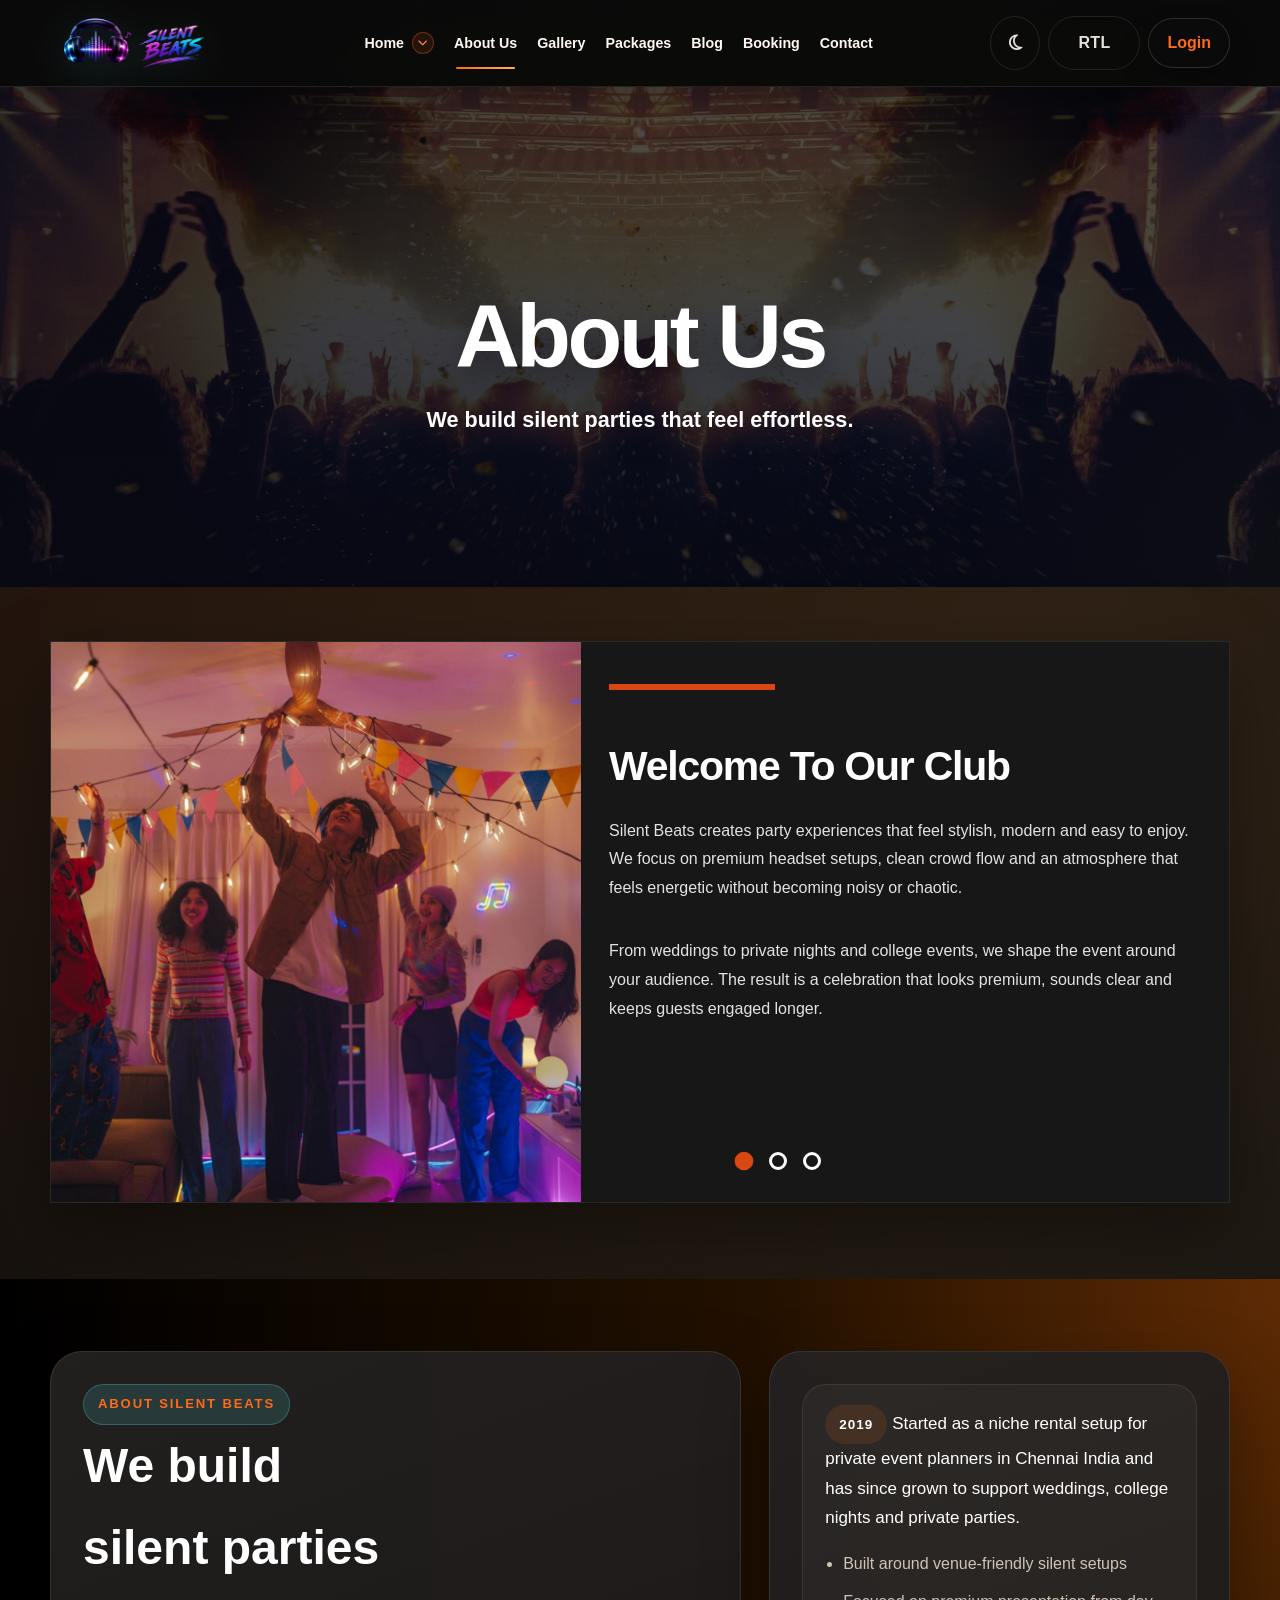
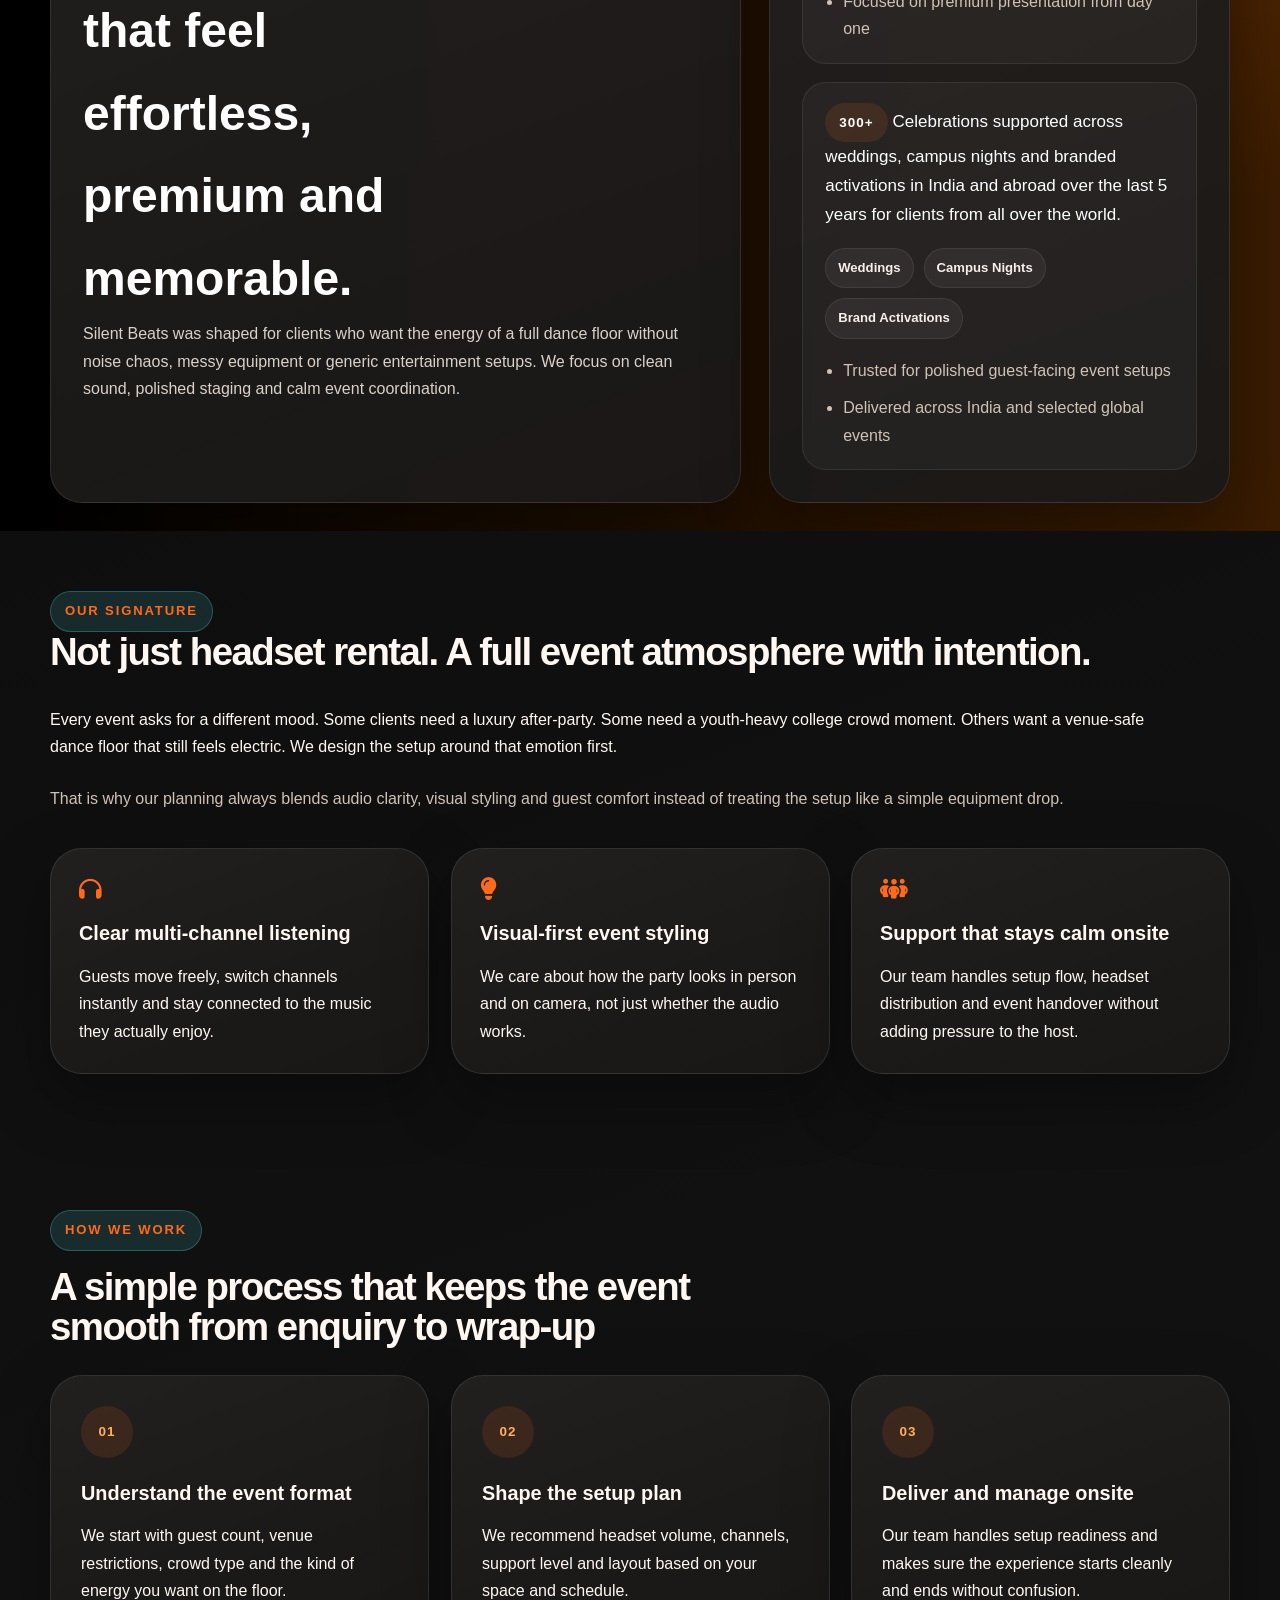
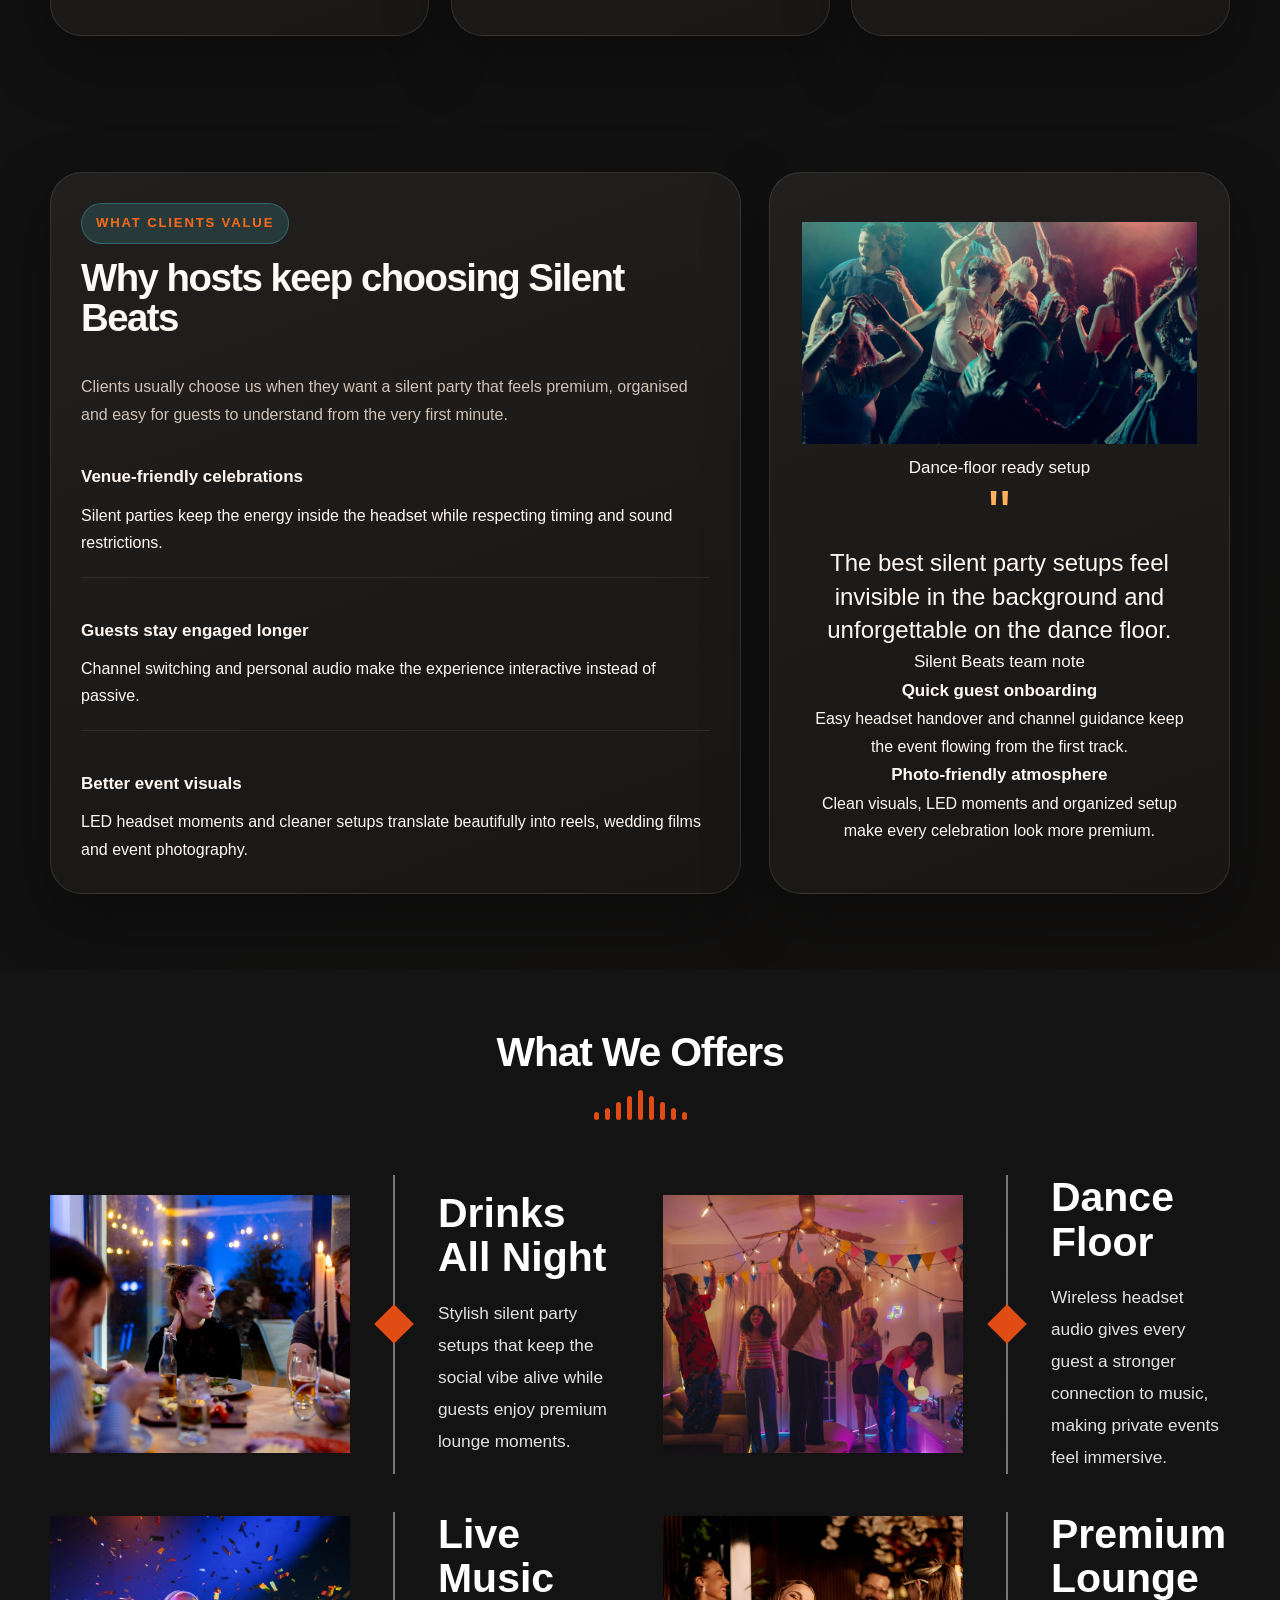
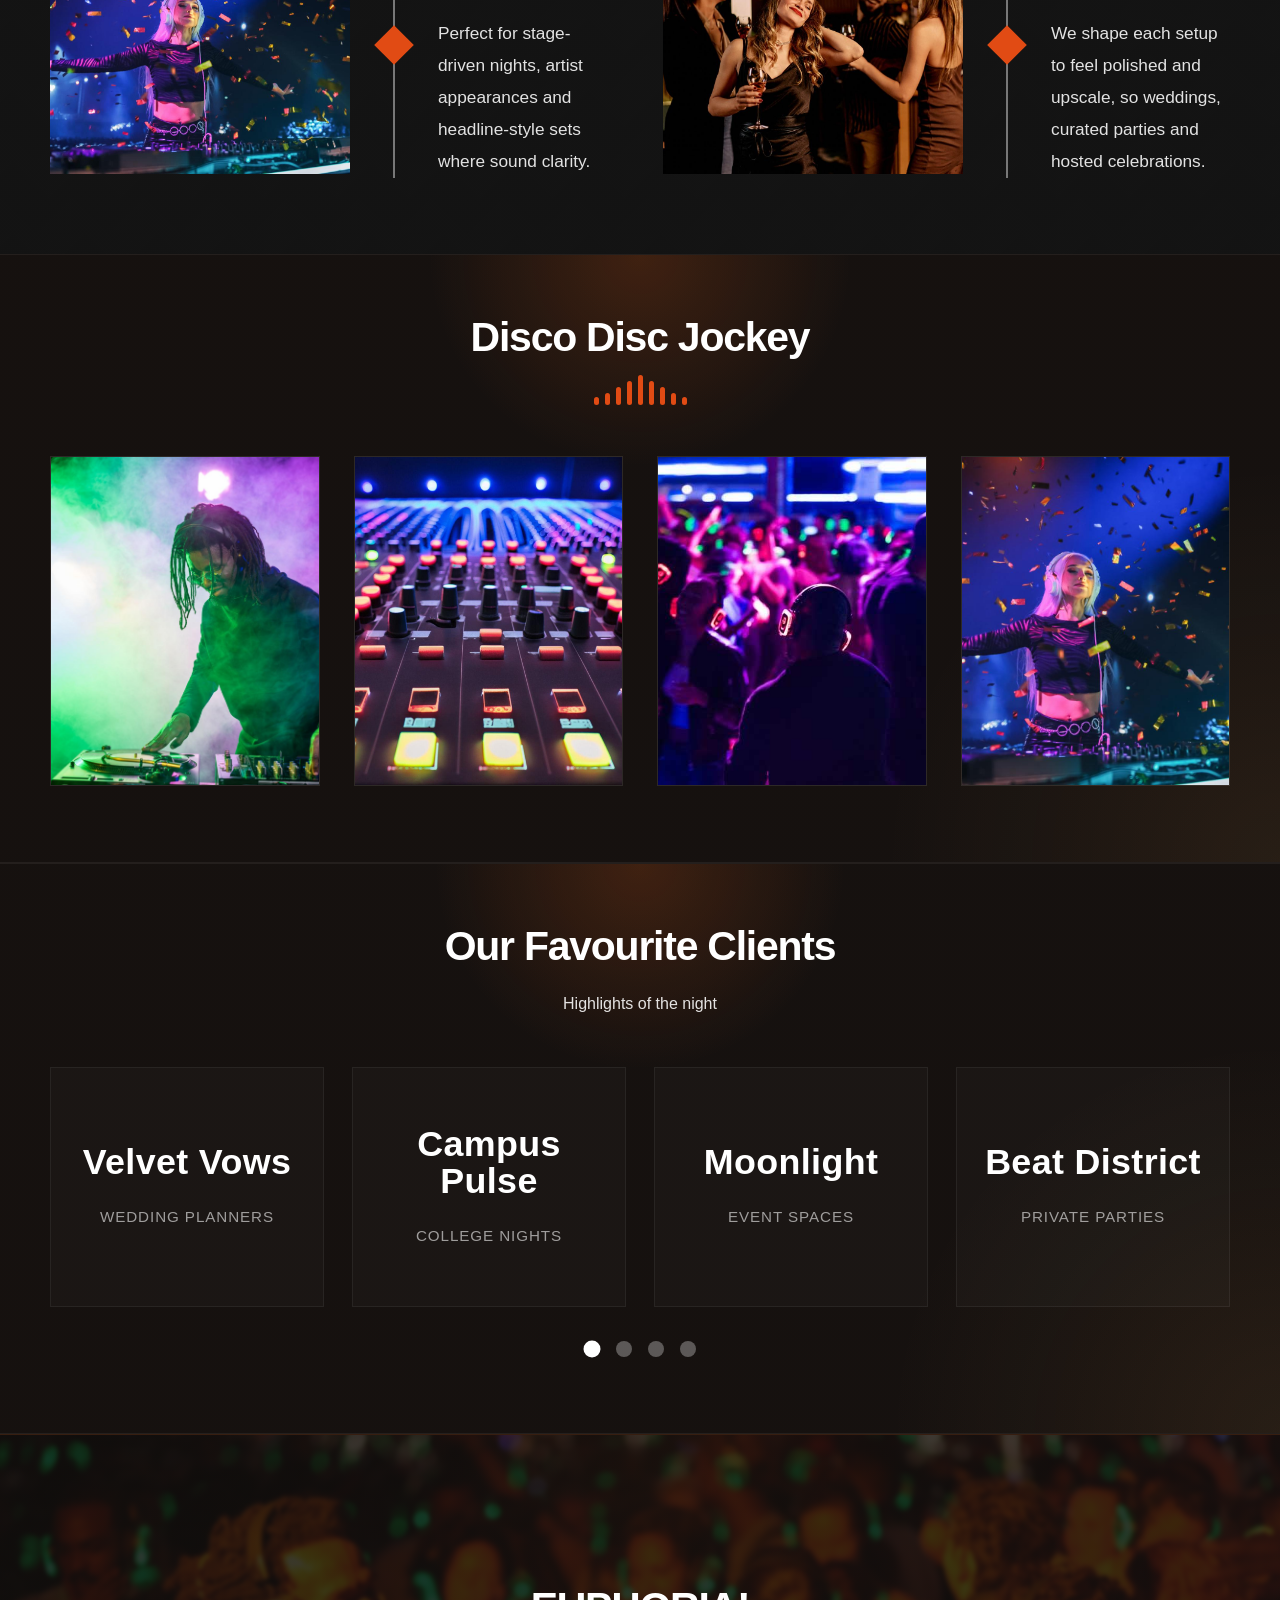
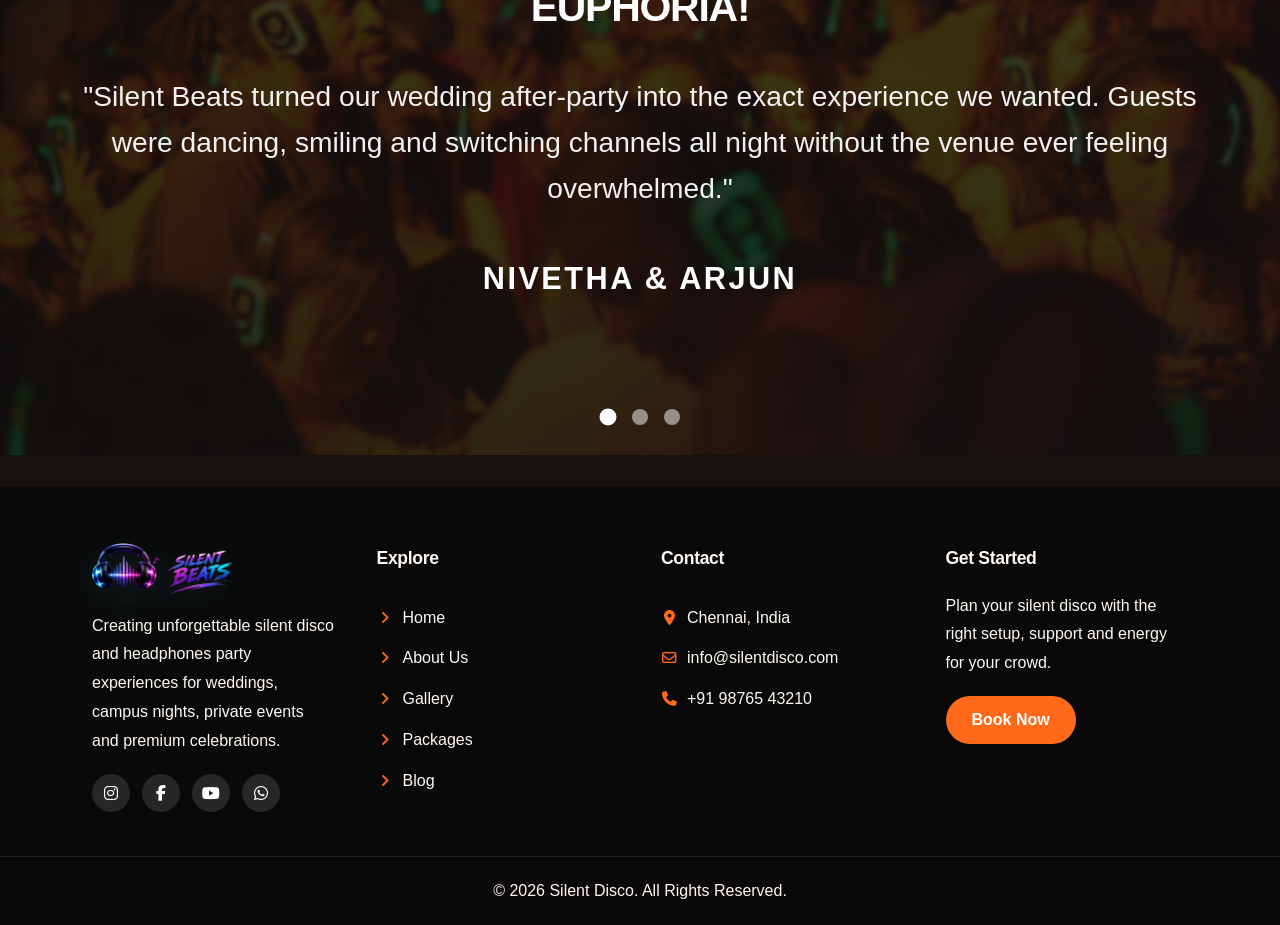
==== commit 6a9ca414: "Add files via upload" ====
--- a/about.html
+++ b/about.html
@@ -1,4 +1,4 @@
-<!DOCTYPE html>
+﻿<!DOCTYPE html>
 <html lang="en">
 <head>
     <meta charset="UTF-8">
@@ -189,9 +189,23 @@
                 </div>
 
                 <div class="about-quote-panel">
+                    <div class="about-quote-visual">
+                        <img src="img/dance-floor-moments.jpg" alt="Silent party dance floor moment" class="about-quote-image">
+                        <div class="about-quote-badge">Dance-floor ready setup</div>
+                    </div>
                     <p class="about-quote-mark">"</p>
                     <blockquote>The best silent party setups feel invisible in the background and unforgettable on the dance floor.</blockquote>
                     <span>Silent Beats team note</span>
+                    <div class="about-quote-points">
+                        <div>
+                            <strong>Quick guest onboarding</strong>
+                            <p>Easy headset handover and channel guidance keep the event flowing from the first track.</p>
+                        </div>
+                        <div>
+                            <strong>Photo-friendly atmosphere</strong>
+                            <p>Clean visuals, LED moments and organized setup make every celebration look more premium.</p>
+                        </div>
+                    </div>
                 </div>
             </div>
         </section>
@@ -215,7 +229,7 @@
                         </div>
                         <div class="about-offer-copy">
                             <h3>Drinks All Night</h3>
-                            <p>Stylish silent party setups that keep the social vibe alive while guests enjoy premium lounge moments, easy conversations and a crowd-friendly dance experience.</p>
+                            <p>Stylish silent party setups that keep the social vibe alive while guests enjoy premium lounge moments.</p>
                         </div>
                     </article>
 
@@ -227,8 +241,8 @@
                             <span class="about-offer-diamond"></span>
                         </div>
                         <div class="about-offer-copy">
-                            <h3>Dance Floor Energy</h3>
-                            <p>Wireless headset audio gives every guest a stronger connection to the music, making private events feel immersive, active and visually memorable.</p>
+                            <h3>Dance Floor </h3>
+                            <p>Wireless headset audio gives every guest a stronger connection to  music, making private events feel immersive.</p>
                         </div>
                     </article>
 
@@ -240,8 +254,8 @@
                             <span class="about-offer-diamond"></span>
                         </div>
                         <div class="about-offer-copy">
-                            <h3>Live Music Moments</h3>
-                            <p>Perfect for stage-driven nights, artist appearances and headline-style sets where sound clarity and event presentation both matter equally.</p>
+                            <h3>Live Music </h3>
+                            <p>Perfect for stage-driven nights, artist appearances and headline-style sets where sound clarity.</p>
                         </div>
                     </article>
 
@@ -253,8 +267,8 @@
                             <span class="about-offer-diamond"></span>
                         </div>
                         <div class="about-offer-copy">
-                            <h3>Premium Lounge Feel</h3>
-                            <p>We shape each setup to feel polished and upscale, so weddings, curated parties and hosted celebrations look as premium as they sound.</p>
+                            <h3>Premium Lounge</h3>
+                            <p>We shape each setup to feel polished and upscale, so weddings, curated parties and hosted celebrations.</p>
                         </div>
                     </article>
                 </div>
@@ -408,3 +422,4 @@
     <script src="js/script.js"></script>
 </body>
 </html>
+
--- a/css/style.css
+++ b/css/style.css
@@ -310,12 +310,14 @@
     height: 22px;
     border-radius: 50%;
     border: 1px solid rgba(255, 106, 26, 0.32);
+    background: rgba(255, 106, 26, 0.1);
     display: inline-flex;
     align-items: center;
     justify-content: center;
     color: #ff8a3d;
     font-size: 0.62rem;
     line-height: 1;
+    flex: 0 0 22px;
     transition: transform 0.25s ease, background 0.25s ease, border-color 0.25s ease;
 }
 
@@ -356,9 +358,16 @@
 }
 
 .dropdown-menu a:hover {
-    background: rgba(255, 255, 255, 0.06);
+    background: rgba(255, 106, 26, 0.12);
     color: #ff8a3d;
     transform: none;
+}
+
+.dropdown-menu a:is(:hover, :focus-visible, :active) {
+    background: rgba(255, 106, 26, 0.12) !important;
+    color: #ff8a3d !important;
+    box-shadow: inset 0 0 0 1px rgba(255, 106, 26, 0.16);
+    outline: none;
 }
 
 .has-dropdown:hover .dropdown-menu,
@@ -527,7 +536,7 @@
     border: 0;
     color: #ffffff;
     margin-bottom: 22px;
-    font-size: clamp(1.05rem, 2vw, 1.55rem);
+    font-size: clamp(1.25rem, 2.4vw, 1.95rem);
     font-weight: 900;
     letter-spacing: 0.08em;
     text-transform: uppercase;
@@ -1309,6 +1318,13 @@
     text-transform: uppercase;
 }
 
+.info-card .card-icon {
+    background: linear-gradient(135deg, #ff8a3d, #ff6a1a);
+    border-color: rgba(255, 106, 26, 0.34);
+    color: #fffaf4;
+    box-shadow: 0 14px 28px rgba(255, 106, 26, 0.18);
+}
+
 body.mode-enabled .section-block .card .card-icon {
     background: rgba(217, 71, 19, 0.12);
     border-color: rgba(217, 71, 19, 0.3);
@@ -1316,8 +1332,8 @@
 }
 
 .hero-panel {
-    min-height: 100%;
     display: flex;
+    align-self: start;
 }
 
 .panel-card {
@@ -1484,7 +1500,9 @@
 .why-copy-block {
     display: grid;
     gap: 22px;
-    align-content: start;
+    align-content: center;
+    min-height: 100%;
+    padding-block: 20px;
 }
 
 .why-list {
@@ -2597,6 +2615,27 @@
     min-height: 100%;
 }
 
+.auth-visual-panel {
+    position: relative;
+    padding: 0 !important;
+    overflow: hidden;
+    align-items: stretch;
+    min-height: 100%;
+    height: 100%;
+    display: block;
+}
+
+.auth-visual-image {
+    position: absolute;
+    inset: 0;
+    width: 100%;
+    height: 100%;
+    min-height: 100%;
+    display: block;
+    object-fit: cover;
+    object-position: center;
+}
+
 .contact-page-grid,
 .auth-shell {
     display: grid;
@@ -2966,15 +3005,34 @@
     flex-direction: row-reverse;
 }
 
+[dir="rtl"] .header-wrap {
+    direction: ltr;
+    flex-direction: row;
+}
+
+[dir="rtl"] .logo-box {
+    order: 3;
+}
+
 [dir="rtl"] .main-nav {
+    order: 2;
+    direction: ltr;
+    flex-direction: row-reverse;
+    justify-content: flex-end;
+    margin-left: 0;
+    margin-right: 0;
+}
+
+[dir="rtl"] .site-tools {
+    order: 1;
+    direction: ltr;
     flex-direction: row;
-    justify-content: flex-start;
     margin-left: 0;
-    margin-right: clamp(48px, 6vw, 112px);
-}
-
-[dir="rtl"] .site-tools {
-    flex-direction: row;
+    margin-right: auto;
+}
+
+[dir="rtl"] .menu-toggle {
+    order: 2;
     margin-left: 0;
     margin-right: 0;
 }
@@ -2990,14 +3048,14 @@
 
 @media (max-width: 1180px) {
     [dir="rtl"] .main-nav {
-        justify-content: flex-start;
+        justify-content: flex-end;
         margin-right: 0;
     }
 }
 
 @media (max-width: 1320px) {
     [dir="rtl"] .main-nav {
-        margin-right: 28px;
+        margin-right: 0;
     }
 }
 
@@ -3058,6 +3116,161 @@
 
 [dir="rtl"] .footer-cta-btn {
     align-self: flex-end;
+}
+
+[dir="rtl"] .image-hero-content,
+[dir="rtl"] .rhythm-heading,
+[dir="rtl"] .section-heading,
+[dir="rtl"] .hero-copy,
+[dir="rtl"] .rhythm-card-copy,
+[dir="rtl"] .club-card-content,
+[dir="rtl"] .club-hover-content,
+[dir="rtl"] .contact-copy-block,
+[dir="rtl"] .event-spotlight-copy,
+[dir="rtl"] .gallery-preview-shell .section-heading,
+[dir="rtl"] .home-two-slider-content,
+[dir="rtl"] .home-two-showcase-copy,
+[dir="rtl"] .about-banner-content,
+[dir="rtl"] .packages-banner-content,
+[dir="rtl"] .blog-banner-content,
+[dir="rtl"] .gallery-banner-content,
+[dir="rtl"] .gallery-banner-classic-content,
+[dir="rtl"] .inner-page-copy {
+    text-align: right;
+}
+
+[dir="rtl"] .image-hero-actions,
+[dir="rtl"] .hero-actions,
+[dir="rtl"] .hero-highlights,
+[dir="rtl"] .hero-proof,
+[dir="rtl"] .footer-socials,
+[dir="rtl"] .cta-alt-actions {
+    justify-content: flex-end;
+}
+
+[dir="rtl"] .hero-layout,
+[dir="rtl"] .why-grid,
+[dir="rtl"] .contact-shell,
+[dir="rtl"] .gallery-preview-shell,
+[dir="rtl"] .home-two-showcase-grid,
+[dir="rtl"] .event-spotlight-shell,
+[dir="rtl"] .about-story-shell,
+[dir="rtl"] .about-offer-grid,
+[dir="rtl"] .packages-fit-grid,
+[dir="rtl"] .packages-addons-shell,
+[dir="rtl"] .blog-showcase-shell,
+[dir="rtl"] .blog-editorial-shell,
+[dir="rtl"] .blog-insight-grid,
+[dir="rtl"] .booking-shell,
+[dir="rtl"] .contact-page-grid,
+[dir="rtl"] .contact-grid,
+[dir="rtl"] .gallery-banner-content-rich,
+[dir="rtl"] .gallery-category-card-featured {
+    direction: rtl;
+}
+
+[dir="rtl"] .hero-layout > *,
+[dir="rtl"] .why-grid > *,
+[dir="rtl"] .contact-shell > *,
+[dir="rtl"] .gallery-preview-shell > *,
+[dir="rtl"] .home-two-showcase-grid > *,
+[dir="rtl"] .event-spotlight-shell > *,
+[dir="rtl"] .about-story-shell > *,
+[dir="rtl"] .about-offer-grid > *,
+[dir="rtl"] .packages-fit-grid > *,
+[dir="rtl"] .packages-addons-shell > *,
+[dir="rtl"] .blog-showcase-shell > *,
+[dir="rtl"] .blog-editorial-shell > *,
+[dir="rtl"] .blog-insight-grid > *,
+[dir="rtl"] .booking-shell > *,
+[dir="rtl"] .contact-page-grid > *,
+[dir="rtl"] .contact-grid > *,
+[dir="rtl"] .gallery-banner-content-rich > *,
+[dir="rtl"] .gallery-category-card-featured > * {
+    direction: rtl;
+}
+
+[dir="rtl"] .rhythm-grid,
+[dir="rtl"] .features,
+[dir="rtl"] .club-grid,
+[dir="rtl"] .why-proof-grid,
+[dir="rtl"] .why-list,
+[dir="rtl"] .contact-copy-points,
+[dir="rtl"] .contact-meta,
+[dir="rtl"] .process-grid,
+[dir="rtl"] .impact-grid,
+[dir="rtl"] .testimonials-grid,
+[dir="rtl"] .preview-grid,
+[dir="rtl"] .event-gallery-strip,
+[dir="rtl"] .footer-grid,
+[dir="rtl"] .home-two-showcase-points,
+[dir="rtl"] .special-projects-grid,
+[dir="rtl"] .gallery-category-grid,
+[dir="rtl"] .gallery-only-grid,
+[dir="rtl"] .packages-plan-grid,
+[dir="rtl"] .packages-addons-grid,
+[dir="rtl"] .blog-cards-grid {
+    direction: rtl;
+}
+
+[dir="rtl"] .rhythm-grid > *,
+[dir="rtl"] .features > *,
+[dir="rtl"] .club-grid > *,
+[dir="rtl"] .why-proof-grid > *,
+[dir="rtl"] .why-list > *,
+[dir="rtl"] .contact-copy-points > *,
+[dir="rtl"] .contact-meta > *,
+[dir="rtl"] .process-grid > *,
+[dir="rtl"] .impact-grid > *,
+[dir="rtl"] .testimonials-grid > *,
+[dir="rtl"] .preview-grid > *,
+[dir="rtl"] .event-gallery-strip > *,
+[dir="rtl"] .footer-grid > *,
+[dir="rtl"] .home-two-showcase-points > *,
+[dir="rtl"] .special-projects-grid > *,
+[dir="rtl"] .gallery-category-grid > *,
+[dir="rtl"] .gallery-only-grid > *,
+[dir="rtl"] .packages-plan-grid > *,
+[dir="rtl"] .packages-addons-grid > *,
+[dir="rtl"] .blog-cards-grid > * {
+    direction: rtl;
+}
+
+[dir="rtl"] .card,
+[dir="rtl"] .why-item,
+[dir="rtl"] .why-proof-card,
+[dir="rtl"] .process-card,
+[dir="rtl"] .impact-card,
+[dir="rtl"] .testimonial-card,
+[dir="rtl"] .contact-card,
+[dir="rtl"] .panel-card,
+[dir="rtl"] .home-two-showcase-point {
+    text-align: right;
+}
+
+[dir="rtl"] .image-hero-video,
+[dir="rtl"] .rhythm-card-image,
+[dir="rtl"] .club-card-image,
+[dir="rtl"] .event-gallery-image,
+[dir="rtl"] .home-two-showcase-image img {
+    object-position: left center;
+}
+
+@media (max-width: 768px) {
+    [dir="rtl"] .hero-layout,
+    [dir="rtl"] .why-grid,
+    [dir="rtl"] .contact-shell,
+    [dir="rtl"] .gallery-preview-shell,
+    [dir="rtl"] .home-two-showcase-grid,
+    [dir="rtl"] .event-spotlight-shell,
+    [dir="rtl"] .about-story-shell,
+    [dir="rtl"] .about-offer-grid,
+    [dir="rtl"] .packages-fit-grid,
+    [dir="rtl"] .booking-shell,
+    [dir="rtl"] .contact-page-grid,
+    [dir="rtl"] .contact-grid {
+        direction: rtl;
+    }
 }
 
 .site-footer {
@@ -3109,6 +3322,15 @@
     color: #ffffff !important;
 }
 
+.footer-socials a:is(:hover, :focus-visible, :active),
+.auth-social-btn:is(:hover, :focus-visible, :active) {
+    transform: translateY(-3px);
+    background: #ff6a1a !important;
+    border-color: rgba(255, 106, 26, 0.34) !important;
+    color: #ffffff !important;
+    box-shadow: 0 14px 28px rgba(255, 106, 26, 0.2);
+}
+
 .footer-logo {
     width: clamp(128px, 11vw, 170px);
     height: auto;
@@ -3188,7 +3410,7 @@
     min-height: 48px;
     padding: 0 26px;
     border-radius: 999px;
-    background: #d7ab70;
+    background: #ff6a1a;
     color: #ffffff !important;
     display: inline-flex;
     align-items: center;
@@ -3197,7 +3419,7 @@
 }
 
 .footer-cta-btn:hover {
-    background: #c99c62;
+    background: #e65c11;
     color: #ffffff !important;
 }
 
@@ -4573,6 +4795,15 @@
     inset: 0;
     pointer-events: none;
     background: radial-gradient(circle at top right, rgba(255, 106, 26, 0.18), transparent 34%);
+}
+
+.about-story-hero::before {
+    z-index: 0;
+}
+
+.about-story-shell {
+    position: relative;
+    z-index: 1;
 }
 
 .about-story-copy h1,
@@ -6004,6 +6235,18 @@
     background: transparent !important;
     color: #ff8a3d !important;
     border-color: var(--header-footer-border) !important;
+}
+
+body.mode-enabled .footer-cta-btn {
+    background: #ff6a1a !important;
+    color: #ffffff !important;
+    border-color: rgba(255, 106, 26, 0.34) !important;
+}
+
+body.mode-enabled .footer-cta-btn:hover {
+    background: #e65c11 !important;
+    color: #ffffff !important;
+    border-color: rgba(230, 92, 17, 0.38) !important;
 }
 
 body.mode-enabled .tool-chip.is-active,
@@ -7207,6 +7450,277 @@
     }
 }
 
+/* Whole-site RTL sweep */
+[dir="rtl"] main,
+[dir="rtl"] .site-footer {
+    direction: rtl;
+    text-align: right;
+}
+
+[dir="rtl"] .site-header .header-wrap {
+    direction: ltr;
+}
+
+[dir="rtl"] main :where(
+    .section-heading,
+    .left-align,
+    .image-hero-content,
+    .home-two-slider-content,
+    .about-banner-content,
+    .packages-banner-content,
+    .blog-banner-content,
+    .gallery-banner-content,
+    .gallery-banner-classic-content,
+    .simple-hero-shell,
+    .inner-page-shell,
+    .inner-page-copy,
+    .hero-copy,
+    .rhythm-heading,
+    .rhythm-card-copy,
+    .club-card-content,
+    .club-hover-content,
+    .about-club-copy,
+    .about-story-copy,
+    .about-story-aside,
+    .about-signature-intro,
+    .about-values-panel,
+    .about-quote-panel,
+    .about-offers-head,
+    .packages-addons-copy,
+    .blog-insight-copy,
+    .event-spotlight-copy,
+    .contact-copy-block,
+    .form-card,
+    .info-card,
+    .booking-form-card,
+    .booking-summary-card,
+    .auth-form-card,
+    .auth-benefits
+) {
+    direction: rtl;
+    text-align: right;
+}
+
+[dir="rtl"] main :where(
+    .about-banner-content,
+    .packages-banner-content,
+    .blog-banner-content,
+    .gallery-banner-content,
+    .gallery-banner-classic-content,
+    .simple-hero-shell,
+    .inner-page-shell,
+    .image-hero-content,
+    .home-two-slider-content
+) {
+    align-items: flex-end;
+}
+
+[dir="rtl"] main :where(
+    .hero-layout,
+    .why-grid,
+    .contact-shell,
+    .gallery-preview-shell,
+    .event-spotlight-shell,
+    .home-two-showcase-grid,
+    .about-club-shell,
+    .about-story-shell,
+    .about-signature-grid,
+    .about-offer-grid,
+    .about-dj-grid,
+    .blog-insight-grid,
+    .blog-showcase-shell,
+    .blog-editorial-shell,
+    .packages-addons-shell,
+    .packages-fit-grid,
+    .booking-shell,
+    .contact-page-grid,
+    .contact-grid,
+    .auth-shell,
+    .input-grid
+) {
+    direction: rtl;
+}
+
+[dir="rtl"] main :where(
+    .hero-layout,
+    .why-grid,
+    .contact-shell,
+    .gallery-preview-shell,
+    .event-spotlight-shell,
+    .home-two-showcase-grid,
+    .about-club-shell,
+    .about-story-shell,
+    .about-signature-grid,
+    .about-offer-grid,
+    .about-dj-grid,
+    .blog-insight-grid,
+    .blog-showcase-shell,
+    .blog-editorial-shell,
+    .packages-addons-shell,
+    .packages-fit-grid,
+    .booking-shell,
+    .contact-page-grid,
+    .contact-grid,
+    .auth-shell,
+    .input-grid
+) > * {
+    direction: rtl;
+}
+
+[dir="rtl"] main :where(
+    .features,
+    .rhythm-grid,
+    .club-grid,
+    .why-proof-grid,
+    .why-list,
+    .contact-copy-points,
+    .contact-meta,
+    .process-grid,
+    .impact-grid,
+    .testimonials-grid,
+    .preview-grid,
+    .event-gallery-strip,
+    .audience-grid,
+    .zones-grid,
+    .pricing-grid,
+    .special-projects-grid,
+    .packages-comparison-grid,
+    .packages-addons-grid,
+    .blog-showcase-grid,
+    .blog-widget-grid,
+    .gallery-only-grid,
+    .gallery-category-grid,
+    .hero-stats,
+    .hero-proof,
+    .hero-highlights
+) {
+    direction: rtl;
+}
+
+[dir="rtl"] main :where(
+    .card,
+    .rhythm-card,
+    .club-card,
+    .why-proof-card,
+    .why-item,
+    .process-card,
+    .impact-card,
+    .testimonial-card,
+    .preview-card,
+    .audience-card,
+    .zone-card,
+    .price-card,
+    .special-project-card,
+    .packages-plan-card,
+    .packages-fit-panel,
+    .packages-note-shell,
+    .blog-widget,
+    .blog-showcase-card,
+    .blog-story-card,
+    .blog-journal-item,
+    .gallery-only-card,
+    .contact-card,
+    .panel-card,
+    .hero-stat,
+    .home-two-showcase-point
+) {
+    direction: rtl;
+    text-align: right;
+}
+
+[dir="rtl"] main :where(
+    .image-hero-actions,
+    .hero-actions,
+    .hero-alt-actions,
+    .cta-alt-actions,
+    .hero-highlights,
+    .hero-proof,
+    .contact-meta,
+    .club-heading,
+    .home-two-showcase-points,
+    .booking-quick-picks,
+    .helper-links
+),
+[dir="rtl"] .site-footer :where(.footer-socials) {
+    justify-content: flex-end;
+}
+
+[dir="rtl"] main :where(
+    .footer-links a,
+    .footer-contact p,
+    .contact-card-list p,
+    .info-list p,
+    .booking-summary-row,
+    .blog-latest-list article,
+    .blog-widget-list a,
+    .packages-addons-grid article,
+    .about-offer-item,
+    .about-method-step,
+    .about-faqlite-grid article
+) {
+    flex-direction: row-reverse;
+}
+
+[dir="rtl"] main :where(input, textarea, select),
+[dir="rtl"] .site-footer :where(input, textarea, select) {
+    direction: rtl;
+    text-align: right;
+}
+
+[dir="rtl"] main :where(.password-field input) {
+    padding-left: 54px;
+    padding-right: 18px;
+}
+
+[dir="rtl"] main :where(.password-toggle) {
+    left: 12px;
+    right: auto;
+}
+
+[dir="rtl"] .site-footer :where(.footer-grid, .footer-brand, .footer-links, .footer-contact, .footer-cta) {
+    direction: rtl;
+    text-align: right;
+}
+
+[dir="rtl"] .site-footer :where(.footer-grid > div, .footer-cta, .footer-brand) {
+    align-items: flex-end;
+}
+
+[dir="rtl"] .site-footer :where(.footer-links a, .footer-contact p) {
+    flex-direction: row-reverse;
+    justify-content: flex-start;
+}
+
+[dir="rtl"] main :where(
+    .image-hero-video,
+    .rhythm-card-image,
+    .club-card-image,
+    .event-gallery-image,
+    .home-two-showcase-image img,
+    .about-club-image,
+    .about-offer-media img,
+    .about-dj-card img,
+    .gallery-only-card img,
+    .gallery-photo-tile img,
+    .gallery-strip-card img,
+    .gallery-archive-card img
+) {
+    object-position: left center;
+}
+
+[dir="rtl"] main :where(
+    .about-banner-media,
+    .packages-banner-media,
+    .blog-banner-media,
+    .gallery-banner-media,
+    .home-two-slide,
+    .preview-card,
+    .event-spotlight-section,
+    .inner-page-hero
+) {
+    background-position: left center;
+}
+
 body.motion-ready main > section,
 body.motion-ready .site-footer {
     opacity: 0;
@@ -7299,3 +7813,2119 @@
         transform: none !important;
     }
 }
+
+/* Final RTL alignment override */
+html[dir="rtl"] body {
+    direction: rtl;
+    text-align: right;
+}
+
+html[dir="rtl"] .site-header .header-wrap {
+    direction: ltr;
+    flex-direction: row !important;
+}
+
+html[dir="rtl"] .site-header .site-tools {
+    order: 1;
+    margin-left: 0 !important;
+    margin-right: auto !important;
+    justify-content: flex-start;
+}
+
+html[dir="rtl"] .site-header .main-nav {
+    order: 2;
+    direction: ltr;
+    flex-direction: row-reverse !important;
+    justify-content: flex-end !important;
+    margin-left: 0 !important;
+    margin-right: 0 !important;
+}
+
+html[dir="rtl"] .site-header .logo-box {
+    order: 3;
+    margin-left: 0 !important;
+    margin-right: 0 !important;
+}
+
+html[dir="rtl"] main,
+html[dir="rtl"] footer {
+    direction: rtl;
+    text-align: right;
+}
+
+html[dir="rtl"] main :is(
+    h1,
+    h2,
+    h3,
+    h4,
+    p,
+    li,
+    label,
+    small,
+    .section-heading,
+    .left-align,
+    .image-hero-content,
+    .hero-copy,
+    .rhythm-heading,
+    .rhythm-card-copy,
+    .club-card-content,
+    .club-hover-content,
+    .event-spotlight-copy,
+    .about-banner-content,
+    .packages-banner-content,
+    .blog-banner-content,
+    .gallery-banner-content,
+    .simple-hero-shell,
+    .inner-page-shell,
+    .home-two-slider-content,
+    .home-two-showcase-copy,
+    .about-club-copy,
+    .about-story-copy,
+    .blog-insight-copy,
+    .packages-addons-copy,
+    .contact-copy-block,
+    .form-card,
+    .info-card,
+    .booking-form-card,
+    .booking-summary-card,
+    .auth-form-card,
+    .auth-benefits
+) {
+    text-align: right !important;
+}
+
+html[dir="rtl"] main :is(
+    .hero-layout,
+    .why-grid,
+    .contact-shell,
+    .gallery-preview-shell,
+    .event-spotlight-shell,
+    .home-two-showcase-grid,
+    .about-club-shell,
+    .about-story-shell,
+    .about-signature-grid,
+    .about-offer-grid,
+    .about-dj-grid,
+    .blog-insight-grid,
+    .blog-showcase-shell,
+    .blog-editorial-shell,
+    .packages-addons-shell,
+    .packages-fit-grid,
+    .booking-shell,
+    .contact-page-grid,
+    .contact-grid,
+    .auth-shell,
+    .input-grid
+) {
+    direction: rtl !important;
+}
+
+html[dir="rtl"] main :is(
+    .features,
+    .rhythm-grid,
+    .club-grid,
+    .why-proof-grid,
+    .why-list,
+    .contact-copy-points,
+    .contact-meta,
+    .process-grid,
+    .impact-grid,
+    .testimonials-grid,
+    .preview-grid,
+    .event-gallery-strip,
+    .audience-grid,
+    .zones-grid,
+    .pricing-grid,
+    .special-projects-grid,
+    .packages-comparison-grid,
+    .packages-addons-grid,
+    .blog-showcase-grid,
+    .blog-widget-grid,
+    .gallery-only-grid,
+    .gallery-category-grid,
+    .hero-stats,
+    .hero-proof
+) {
+    direction: rtl !important;
+}
+
+html[dir="rtl"] main :is(
+    .image-hero-actions,
+    .hero-actions,
+    .hero-alt-actions,
+    .cta-alt-actions,
+    .hero-highlights,
+    .hero-proof,
+    .contact-meta,
+    .booking-quick-picks,
+    .helper-links
+) {
+    justify-content: flex-end !important;
+}
+
+html[dir="rtl"] main :is(
+    input,
+    textarea,
+    select
+) {
+    direction: rtl;
+    text-align: right !important;
+}
+
+html[dir="rtl"] main :is(
+    .footer-links a,
+    .footer-contact p,
+    .contact-card-list p,
+    .info-list p,
+    .booking-summary-row,
+    .blog-widget-list a,
+    .packages-addons-grid article,
+    .about-offer-item,
+    .about-method-step
+) {
+    flex-direction: row-reverse !important;
+}
+
+html[dir="rtl"] .site-footer,
+html[dir="rtl"] .site-footer .footer-grid,
+html[dir="rtl"] .site-footer .footer-brand,
+html[dir="rtl"] .site-footer .footer-links,
+html[dir="rtl"] .site-footer .footer-contact,
+html[dir="rtl"] .site-footer .footer-cta {
+    direction: rtl;
+    text-align: right !important;
+}
+
+html[dir="rtl"] .site-footer .footer-grid > div,
+html[dir="rtl"] .site-footer .footer-brand,
+html[dir="rtl"] .site-footer .footer-cta {
+    align-items: flex-end !important;
+}
+
+html[dir="rtl"] .site-footer .footer-socials {
+    justify-content: flex-end !important;
+}
+
+html[dir="rtl"] .site-footer .footer-links a,
+html[dir="rtl"] .site-footer .footer-contact p {
+    flex-direction: row-reverse !important;
+}
+
+@media (max-width: 768px) {
+    html[dir="rtl"] .site-header .header-wrap {
+        direction: ltr;
+    }
+
+    html[dir="rtl"] .site-header .logo-box {
+        order: 1;
+    }
+
+    html[dir="rtl"] .site-header .menu-toggle {
+        order: 2;
+        margin-left: auto !important;
+        margin-right: 0 !important;
+    }
+
+    html[dir="rtl"] .site-header .site-tools {
+        order: 3;
+        width: 100%;
+        justify-content: flex-end !important;
+        margin-right: 0 !important;
+    }
+
+    html[dir="rtl"] .site-header .main-nav {
+        order: 4;
+        direction: rtl;
+        align-items: flex-end !important;
+        text-align: right !important;
+    }
+}
+
+/* Booking and contact page RTL hard override */
+html[dir="rtl"] body.booking-page-body,
+html[dir="rtl"] body.contact-page-body,
+body.is-rtl.booking-page-body,
+body.is-rtl.contact-page-body {
+    direction: rtl !important;
+    text-align: right !important;
+}
+
+html[dir="rtl"] body.booking-page-body .booking-shell,
+html[dir="rtl"] body.contact-page-body .contact-page-grid,
+body.is-rtl.booking-page-body .booking-shell,
+body.is-rtl.contact-page-body .contact-page-grid {
+    direction: rtl !important;
+}
+
+html[dir="rtl"] body.booking-page-body .booking-form-card,
+html[dir="rtl"] body.booking-page-body .booking-sidebar,
+html[dir="rtl"] body.booking-page-body .booking-summary-card,
+html[dir="rtl"] body.booking-page-body .booking-benefit-card,
+html[dir="rtl"] body.contact-page-body .form-card,
+html[dir="rtl"] body.contact-page-body .info-card,
+body.is-rtl.booking-page-body .booking-form-card,
+body.is-rtl.booking-page-body .booking-sidebar,
+body.is-rtl.booking-page-body .booking-summary-card,
+body.is-rtl.booking-page-body .booking-benefit-card,
+body.is-rtl.contact-page-body .form-card,
+body.is-rtl.contact-page-body .info-card {
+    direction: rtl !important;
+    text-align: right !important;
+}
+
+html[dir="rtl"] body.booking-page-body .section-heading,
+html[dir="rtl"] body.contact-page-body .section-heading,
+html[dir="rtl"] body.contact-page-body .contact-map-heading,
+body.is-rtl.booking-page-body .section-heading,
+body.is-rtl.contact-page-body .section-heading,
+body.is-rtl.contact-page-body .contact-map-heading {
+    margin-left: auto !important;
+    margin-right: 0 !important;
+    text-align: right !important;
+}
+
+html[dir="rtl"] body.booking-page-body .input-grid,
+html[dir="rtl"] body.contact-page-body .input-grid,
+body.is-rtl.booking-page-body .input-grid,
+body.is-rtl.contact-page-body .input-grid {
+    direction: rtl !important;
+}
+
+html[dir="rtl"] body.booking-page-body .input-field,
+html[dir="rtl"] body.contact-page-body .input-field,
+body.is-rtl.booking-page-body .input-field,
+body.is-rtl.contact-page-body .input-field {
+    direction: rtl !important;
+    text-align: right !important;
+}
+
+html[dir="rtl"] body.booking-page-body .input-field input,
+html[dir="rtl"] body.booking-page-body .input-field textarea,
+html[dir="rtl"] body.booking-page-body .input-field select,
+html[dir="rtl"] body.contact-page-body .input-field input,
+html[dir="rtl"] body.contact-page-body .input-field textarea,
+html[dir="rtl"] body.contact-page-body .input-field select,
+body.is-rtl.booking-page-body .input-field input,
+body.is-rtl.booking-page-body .input-field textarea,
+body.is-rtl.booking-page-body .input-field select,
+body.is-rtl.contact-page-body .input-field input,
+body.is-rtl.contact-page-body .input-field textarea,
+body.is-rtl.contact-page-body .input-field select {
+    direction: rtl !important;
+    text-align: right !important;
+}
+
+html[dir="rtl"] body.booking-page-body .booking-quick-picks,
+html[dir="rtl"] body.booking-page-body .booking-submit-helper,
+html[dir="rtl"] body.booking-page-body .booking-afterglow,
+html[dir="rtl"] body.booking-page-body .booking-benefits,
+html[dir="rtl"] body.contact-page-body .contact-form-support,
+html[dir="rtl"] body.contact-page-body .hero-highlights,
+body.is-rtl.booking-page-body .booking-quick-picks,
+body.is-rtl.booking-page-body .booking-submit-helper,
+body.is-rtl.booking-page-body .booking-afterglow,
+body.is-rtl.booking-page-body .booking-benefits,
+body.is-rtl.contact-page-body .contact-form-support,
+body.is-rtl.contact-page-body .hero-highlights {
+    direction: rtl !important;
+    justify-content: flex-end !important;
+    text-align: right !important;
+}
+
+html[dir="rtl"] body.booking-page-body .booking-summary-row,
+html[dir="rtl"] body.contact-page-body .info-list p,
+body.is-rtl.booking-page-body .booking-summary-row,
+body.is-rtl.contact-page-body .info-list p {
+    direction: rtl !important;
+    flex-direction: row-reverse !important;
+    text-align: right !important;
+}
+
+html[dir="rtl"] body.contact-page-body .info-card-points article,
+html[dir="rtl"] body.contact-page-body .contact-map-section,
+body.is-rtl.contact-page-body .info-card-points article,
+body.is-rtl.contact-page-body .contact-map-section {
+    direction: rtl !important;
+    text-align: right !important;
+}
+
+/* Final requested RTL order and booking/contact alignment */
+html[dir="rtl"] .site-header .header-wrap,
+body.is-rtl .site-header .header-wrap {
+    direction: ltr !important;
+    flex-direction: row !important;
+}
+
+html[dir="rtl"] .site-header .site-tools,
+body.is-rtl .site-header .site-tools {
+    order: 1 !important;
+    direction: ltr !important;
+    flex-direction: row-reverse !important;
+    justify-content: flex-start !important;
+    margin-left: 0 !important;
+    margin-right: auto !important;
+}
+
+html[dir="rtl"] .site-header .main-nav,
+body.is-rtl .site-header .main-nav {
+    order: 2 !important;
+    direction: ltr !important;
+    flex-direction: row-reverse !important;
+    justify-content: flex-end !important;
+    margin-left: 0 !important;
+    margin-right: 0 !important;
+}
+
+html[dir="rtl"] .site-header .logo-box,
+body.is-rtl .site-header .logo-box {
+    order: 3 !important;
+    margin-left: 0 !important;
+    margin-right: 0 !important;
+}
+
+html[dir="rtl"] body.booking-page-body main,
+html[dir="rtl"] body.contact-page-body main,
+body.is-rtl.booking-page-body main,
+body.is-rtl.contact-page-body main {
+    direction: rtl !important;
+    text-align: right !important;
+}
+
+html[dir="rtl"] body.booking-page-body .booking-shell,
+html[dir="rtl"] body.contact-page-body .contact-page-grid,
+body.is-rtl.booking-page-body .booking-shell,
+body.is-rtl.contact-page-body .contact-page-grid {
+    direction: rtl !important;
+    text-align: right !important;
+}
+
+html[dir="rtl"] body.booking-page-body .booking-shell > *,
+html[dir="rtl"] body.contact-page-body .contact-page-grid > *,
+body.is-rtl.booking-page-body .booking-shell > *,
+body.is-rtl.contact-page-body .contact-page-grid > * {
+    direction: rtl !important;
+    text-align: right !important;
+}
+
+html[dir="rtl"] body.booking-page-body :is(.booking-form-card, .booking-sidebar, .booking-summary-card, .booking-benefit-card, .booking-pick, .booking-afterglow article),
+html[dir="rtl"] body.contact-page-body :is(.form-card, .info-card, .contact-form-support article, .info-card-points article, .contact-map-heading),
+body.is-rtl.booking-page-body :is(.booking-form-card, .booking-sidebar, .booking-summary-card, .booking-benefit-card, .booking-pick, .booking-afterglow article),
+body.is-rtl.contact-page-body :is(.form-card, .info-card, .contact-form-support article, .info-card-points article, .contact-map-heading) {
+    direction: rtl !important;
+    text-align: right !important;
+}
+
+html[dir="rtl"] body.booking-page-body :is(.section-heading, .compact-heading),
+html[dir="rtl"] body.contact-page-body :is(.section-heading, .compact-heading),
+body.is-rtl.booking-page-body :is(.section-heading, .compact-heading),
+body.is-rtl.contact-page-body :is(.section-heading, .compact-heading) {
+    margin-left: auto !important;
+    margin-right: 0 !important;
+    text-align: right !important;
+}
+
+html[dir="rtl"] body.booking-page-body :is(.input-grid, .site-form, .input-field),
+html[dir="rtl"] body.contact-page-body :is(.input-grid, .site-form, .input-field),
+body.is-rtl.booking-page-body :is(.input-grid, .site-form, .input-field),
+body.is-rtl.contact-page-body :is(.input-grid, .site-form, .input-field) {
+    direction: rtl !important;
+    text-align: right !important;
+}
+
+html[dir="rtl"] body.booking-page-body :is(input, textarea, select),
+html[dir="rtl"] body.contact-page-body :is(input, textarea, select),
+body.is-rtl.booking-page-body :is(input, textarea, select),
+body.is-rtl.contact-page-body :is(input, textarea, select) {
+    direction: rtl !important;
+    text-align: right !important;
+}
+
+html[dir="rtl"] body.booking-page-body :is(.booking-quick-picks, .booking-submit-helper, .booking-afterglow, .booking-benefits),
+html[dir="rtl"] body.contact-page-body :is(.contact-form-support, .hero-highlights),
+body.is-rtl.booking-page-body :is(.booking-quick-picks, .booking-submit-helper, .booking-afterglow, .booking-benefits),
+body.is-rtl.contact-page-body :is(.contact-form-support, .hero-highlights) {
+    direction: rtl !important;
+    justify-content: flex-end !important;
+    text-align: right !important;
+}
+
+html[dir="rtl"] body.booking-page-body .booking-summary-row,
+html[dir="rtl"] body.contact-page-body :is(.info-list p, .footer-contact p),
+body.is-rtl.booking-page-body .booking-summary-row,
+body.is-rtl.contact-page-body :is(.info-list p, .footer-contact p) {
+    direction: rtl !important;
+    flex-direction: row-reverse !important;
+    text-align: right !important;
+}
+
+@media (max-width: 768px) {
+    html[dir="rtl"] .site-header .site-tools,
+    body.is-rtl .site-header .site-tools {
+        order: 1 !important;
+        width: 100% !important;
+        justify-content: flex-start !important;
+        margin-right: 0 !important;
+    }
+
+    html[dir="rtl"] .site-header .logo-box,
+    body.is-rtl .site-header .logo-box {
+        order: 2 !important;
+        margin-left: auto !important;
+    }
+
+    html[dir="rtl"] .site-header .menu-toggle,
+    body.is-rtl .site-header .menu-toggle {
+        order: 3 !important;
+        margin-left: 0 !important;
+        margin-right: 0 !important;
+    }
+
+    html[dir="rtl"] .site-header .main-nav,
+    body.is-rtl .site-header .main-nav {
+        order: 4 !important;
+        direction: rtl !important;
+        flex-direction: column !important;
+        align-items: flex-end !important;
+        text-align: right !important;
+    }
+
+    html[dir="rtl"] body.booking-page-body .simple-hero-shell,
+    html[dir="rtl"] body.contact-page-body .simple-hero-shell,
+    body.is-rtl.booking-page-body .simple-hero-shell,
+    body.is-rtl.contact-page-body .simple-hero-shell {
+        width: min(100%, calc(100% - 28px)) !important;
+    }
+}
+
+html[dir="rtl"] main :is(
+    .about-banner-content,
+    .packages-banner-content,
+    .blog-banner-content,
+    .gallery-banner-content,
+    .gallery-banner-classic-content,
+    .image-hero-content,
+    .home-two-slider-content,
+    .simple-hero-shell,
+    .inner-page-shell
+),
+body.is-rtl main :is(
+    .about-banner-content,
+    .packages-banner-content,
+    .blog-banner-content,
+    .gallery-banner-content,
+    .gallery-banner-classic-content,
+    .image-hero-content,
+    .home-two-slider-content,
+    .simple-hero-shell,
+    .inner-page-shell
+) {
+    direction: ltr !important;
+    text-align: center !important;
+    align-items: center !important;
+    justify-items: center !important;
+}
+
+html[dir="rtl"] main :is(
+    .about-banner-content h1,
+    .about-banner-content p,
+    .packages-banner-content h1,
+    .packages-banner-content p,
+    .blog-banner-content h1,
+    .blog-banner-content p,
+    .gallery-banner-content h1,
+    .gallery-banner-content p,
+    .gallery-banner-classic-content h1,
+    .gallery-banner-classic-content p,
+    .image-hero-content h1,
+    .image-hero-content p,
+    .image-hero-tag,
+    .home-two-slider-content h1,
+    .home-two-slider-content p,
+    .home-two-kicker,
+    .simple-hero-shell h1,
+    .simple-hero-shell p,
+    .inner-page-shell h1,
+    .inner-page-shell p
+),
+body.is-rtl main :is(
+    .about-banner-content h1,
+    .about-banner-content p,
+    .packages-banner-content h1,
+    .packages-banner-content p,
+    .blog-banner-content h1,
+    .blog-banner-content p,
+    .gallery-banner-content h1,
+    .gallery-banner-content p,
+    .gallery-banner-classic-content h1,
+    .gallery-banner-classic-content p,
+    .image-hero-content h1,
+    .image-hero-content p,
+    .image-hero-tag,
+    .home-two-slider-content h1,
+    .home-two-slider-content p,
+    .home-two-kicker,
+    .simple-hero-shell h1,
+    .simple-hero-shell p,
+    .inner-page-shell h1,
+    .inner-page-shell p
+) {
+    direction: ltr !important;
+    text-align: center !important;
+    margin-left: auto !important;
+    margin-right: auto !important;
+}
+
+html[dir="rtl"] main :is(.image-hero-actions, .hero-actions),
+body.is-rtl main :is(.image-hero-actions, .hero-actions) {
+    direction: ltr !important;
+    justify-content: center !important;
+}
+
+body.mode-enabled .site-header {
+    background:
+        linear-gradient(90deg, rgba(63, 34, 14, 0.96), rgba(22, 15, 11, 0.96)) !important;
+    border-bottom-color: rgba(255, 177, 92, 0.3) !important;
+    box-shadow: 0 18px 42px rgba(0, 0, 0, 0.34), 0 0 0 1px rgba(255, 177, 92, 0.08) inset;
+}
+
+body.mode-enabled .site-header .main-nav a,
+body.mode-enabled .site-header .main-nav .nav-link,
+body.mode-enabled .site-header .tool-chip,
+body.mode-enabled .site-header .nav-btn {
+    color: #ffe8c9;
+}
+
+body.mode-enabled .site-header .tool-chip,
+body.mode-enabled .site-header .nav-btn {
+    background: rgba(88, 48, 19, 0.48);
+    border-color: rgba(255, 177, 92, 0.26);
+}
+
+body:not(.mode-enabled) .site-header,
+body:not(.mode-enabled) .site-footer {
+    background: rgba(10, 10, 10, 0.96);
+}
+
+body:not(.mode-enabled) .site-header .main-nav a,
+body:not(.mode-enabled) .site-header .nav-link,
+body:not(.mode-enabled) .site-footer p,
+body:not(.mode-enabled) .site-footer a,
+body:not(.mode-enabled) .site-footer h3,
+body:not(.mode-enabled) .footer-grid strong {
+    color: #fff8f2;
+}
+
+body:not(.mode-enabled) :is(
+    .hero-copy,
+    .panel-card,
+    .card,
+    .why-item,
+    .why-proof-card,
+    .contact-card,
+    .form-card,
+    .info-card,
+    .booking-form-card,
+    .booking-summary-card,
+    .booking-benefit-card,
+    .impact-card,
+    .testimonial-card,
+    .process-card,
+    .preview-card,
+    .zone-card,
+    .packages-plan-card,
+    .packages-addons-grid article,
+    .packages-fit-panel,
+    .packages-note-shell,
+    .blog-widget,
+    .blog-insight-copy,
+    .blog-insight-list article,
+    .blog-journal-item,
+    .gallery-category-card,
+    .gallery-contact-shell,
+    .about-story-copy,
+    .about-story-aside,
+    .about-signature-card,
+    .about-method-step,
+    .about-values-panel,
+    .about-quote-panel
+) {
+    background:
+        linear-gradient(160deg, rgba(255, 255, 255, 0.06), rgba(255, 255, 255, 0.02)),
+        rgba(22, 19, 18, 0.95);
+    border-color: rgba(255, 255, 255, 0.1);
+    box-shadow: 0 24px 64px rgba(0, 0, 0, 0.34);
+}
+
+body:not(.mode-enabled) :is(
+    .hero-copy h1,
+    .hero-copy h2,
+    .panel-card h3,
+    .card h3,
+    .why-item strong,
+    .why-proof-card strong,
+    .contact-card strong,
+    .form-card h2,
+    .info-card h3,
+    .packages-plan-card h3,
+    .packages-fit-panel h2,
+    .blog-widget h3,
+    .blog-insight-copy h2,
+    .blog-journal-item h3,
+    .gallery-category-card h3,
+    .about-story-copy h2,
+    .about-values-panel h2
+) {
+    color: #fffaf6;
+}
+
+body:not(.mode-enabled) :is(
+    .hero-copy p,
+    .panel-card p,
+    .panel-list li,
+    .panel-meta span,
+    .card p,
+    .why-item p,
+    .why-proof-card p,
+    .contact-card p,
+    .booking-note,
+    .info-card p,
+    .info-card-points span,
+    .packages-plan-card p,
+    .packages-addons-grid p,
+    .packages-fit-panel p,
+    .packages-note-shell p,
+    .blog-widget p,
+    .blog-insight-copy p,
+    .blog-insight-list p,
+    .blog-journal-item p,
+    .gallery-category-card p,
+    .about-story-copy p,
+    .about-story-aside p
+) {
+    color: rgba(255, 244, 236, 0.84);
+}
+
+body :is(
+    .image-hero-content,
+    .home-two-slider-content,
+    .about-banner-content,
+    .packages-banner-content,
+    .blog-banner-content,
+    .gallery-banner-content,
+    .gallery-banner-classic-content,
+    .simple-hero-shell,
+    .event-spotlight-copy,
+    .special-projects-heading
+) :is(h1, h2, h3, p, span, strong) {
+    text-shadow: 0 12px 32px rgba(0, 0, 0, 0.42);
+}
+
+body:not(.mode-enabled) :is(
+    .image-hero-overlay,
+    .home-two-slider-overlay,
+    .about-banner-overlay,
+    .packages-banner-overlay,
+    .blog-banner-overlay,
+    .gallery-banner-overlay,
+    .gallery-banner-hero-classic .gallery-banner-overlay,
+    .event-spotlight-overlay
+) {
+    background:
+        linear-gradient(rgba(8, 10, 18, 0.54), rgba(8, 10, 18, 0.78)),
+        radial-gradient(circle at top, rgba(255, 106, 26, 0.12), transparent 28%),
+        radial-gradient(circle at bottom right, rgba(255, 177, 92, 0.12), transparent 24%);
+}
+
+body.mode-enabled :is(
+    .hero-copy,
+    .panel-card,
+    .card,
+    .why-item,
+    .why-proof-card,
+    .contact-card,
+    .form-card,
+    .info-card,
+    .booking-form-card,
+    .booking-summary-card,
+    .booking-benefit-card,
+    .impact-card,
+    .testimonial-card,
+    .process-card,
+    .preview-card,
+    .zone-card,
+    .packages-plan-card,
+    .packages-addons-grid article,
+    .packages-fit-panel,
+    .packages-note-shell,
+    .blog-widget,
+    .blog-insight-copy,
+    .blog-insight-list article,
+    .blog-journal-item,
+    .gallery-category-card,
+    .gallery-contact-shell,
+    .about-story-copy,
+    .about-story-aside,
+    .about-signature-card,
+    .about-method-step,
+    .about-values-panel,
+    .about-quote-panel
+) {
+    background:
+        linear-gradient(160deg, rgba(255, 255, 255, 0.98), rgba(249, 244, 238, 0.94)),
+        rgba(255, 255, 255, 0.96) !important;
+    border-color: rgba(24, 39, 56, 0.12) !important;
+    box-shadow: 0 18px 44px rgba(23, 37, 52, 0.12) !important;
+}
+
+body.mode-enabled :is(
+    .site-header,
+    .site-footer
+) {
+    background: rgba(248, 244, 238, 0.96) !important;
+    border-color: rgba(24, 39, 56, 0.12) !important;
+}
+
+body.mode-enabled :is(
+    .site-header .main-nav a,
+    .site-header .nav-link,
+    .site-footer p,
+    .site-footer a
+) {
+    color: #324454 !important;
+}
+
+body.mode-enabled :is(
+    .site-footer h3,
+    .site-header .main-nav a.is-current-page,
+    .footer-grid strong
+) {
+    color: #182736 !important;
+}
+
+body.mode-enabled :is(
+    .image-hero-overlay,
+    .home-two-slider-overlay,
+    .about-banner-overlay,
+    .packages-banner-overlay,
+    .blog-banner-overlay,
+    .gallery-banner-overlay,
+    .gallery-banner-hero-classic .gallery-banner-overlay,
+    .event-spotlight-overlay
+) {
+    background:
+        linear-gradient(rgba(18, 24, 34, 0.28), rgba(18, 24, 34, 0.5)),
+        radial-gradient(circle at top, rgba(255, 255, 255, 0.06), transparent 24%),
+        radial-gradient(circle at bottom right, rgba(217, 71, 19, 0.08), transparent 24%) !important;
+}
+
+body.mode-enabled :is(
+    .image-hero-content,
+    .home-two-slider-content,
+    .about-banner-content,
+    .packages-banner-content,
+    .blog-banner-content,
+    .gallery-banner-content,
+    .gallery-banner-classic-content,
+    .simple-hero-shell,
+    .event-spotlight-copy,
+    .special-projects-heading
+) :is(h1, h2, h3, p, span, strong) {
+    color: #ffffff !important;
+    text-shadow: 0 12px 30px rgba(16, 22, 30, 0.28);
+}
+
+body.mode-enabled :is(.tool-chip, .nav-btn, .btn, .btn-secondary) {
+    border-color: rgba(24, 39, 56, 0.16) !important;
+}
+
+body:not(.mode-enabled) .preview-led,
+body.mode-enabled .preview-led {
+    background-image:
+        linear-gradient(180deg, rgba(4, 7, 19, 0.12), rgba(4, 7, 19, 0.82)),
+        url("../img/led-headset.jpg") !important;
+}
+
+body:not(.mode-enabled) .preview-wedding,
+body.mode-enabled .preview-wedding {
+    background-image:
+        linear-gradient(180deg, rgba(4, 7, 19, 0.12), rgba(4, 7, 19, 0.82)),
+        url("../img/wedding-dance.jpg") !important;
+}
+
+body:not(.mode-enabled) .preview-private,
+body.mode-enabled .preview-private {
+    background-image:
+        linear-gradient(180deg, rgba(4, 7, 19, 0.12), rgba(4, 7, 19, 0.82)),
+        url("../img/private-party.jpg") !important;
+}
+
+body:not(.mode-enabled) .preview-dj,
+body.mode-enabled .preview-dj {
+    background-image:
+        linear-gradient(180deg, rgba(4, 7, 19, 0.12), rgba(4, 7, 19, 0.82)),
+        url("../img/dj-booth.jpg") !important;
+}
+
+body:not(.mode-enabled) .preview-college,
+body.mode-enabled .preview-college {
+    background-image:
+        linear-gradient(180deg, rgba(4, 7, 19, 0.16), rgba(4, 7, 19, 0.82)),
+        url("../img/college-event.jpg") !important;
+}
+
+body :is(.preview-led, .preview-wedding, .preview-private, .preview-dj, .preview-college) {
+    background-position: center !important;
+    background-size: cover !important;
+    background-repeat: no-repeat !important;
+}
+
+body.mode-enabled .preview-card {
+    background-color: transparent !important;
+}
+
+body.mode-enabled .special-project-card {
+    background: rgba(24, 28, 40, 0.92) !important;
+}
+
+body.mode-enabled .special-project-image,
+body.mode-enabled .gallery-only-card img,
+body.mode-enabled .gallery-photo-tile img,
+body.mode-enabled .gallery-strip-card img,
+body.mode-enabled .gallery-archive-card img,
+body.mode-enabled .about-club-image,
+body.mode-enabled .rhythm-card-image,
+body.mode-enabled .club-card-image,
+body.mode-enabled .home-two-showcase-image img {
+    opacity: 1 !important;
+    filter: none !important;
+}
+
+body.mode-enabled .dropdown-menu {
+    background: rgba(255, 250, 244, 0.98) !important;
+    border-color: rgba(24, 39, 56, 0.12) !important;
+    box-shadow: 0 18px 40px rgba(23, 37, 52, 0.14) !important;
+}
+
+body.mode-enabled .dropdown-menu a {
+    color: #24384a !important;
+}
+
+body.mode-enabled .dropdown-menu a:hover {
+    background: rgba(217, 71, 19, 0.08) !important;
+    color: #d94713 !important;
+}
+
+body:not(.mode-enabled) .footer-bottom {
+    background: #0a0808 !important;
+    color: rgba(236, 234, 246, 0.72) !important;
+}
+
+body.mode-enabled .footer-bottom {
+    background: rgba(244, 238, 231, 0.98) !important;
+    border-top-color: rgba(24, 39, 56, 0.12) !important;
+    color: #4f6173 !important;
+}
+
+body.mode-enabled .footer-bottom p {
+    color: #4f6173 !important;
+}
+
+/* Final light-mode correction: keep image sections visible and force dark page bands to turn light. */
+html.mode-enabled,
+body.mode-enabled {
+    --bg: #f4f7f8;
+    --bg-deep: #ffffff;
+    --panel: rgba(255, 255, 255, 0.96);
+    --panel-soft: rgba(24, 39, 56, 0.05);
+    --line: rgba(24, 39, 56, 0.12);
+    --text: #182736;
+    --muted: #5d6d7d;
+    --header-footer-bg: rgba(248, 244, 238, 0.96);
+    --header-footer-border: rgba(24, 39, 56, 0.12);
+    --header-footer-text: #324454;
+    background:
+        radial-gradient(circle at top left, rgba(217, 71, 19, 0.1), transparent 26%),
+        radial-gradient(circle at 85% 10%, rgba(255, 177, 92, 0.13), transparent 24%),
+        linear-gradient(160deg, #f7fafb 0%, #eef4f6 45%, #fff8f2 100%) !important;
+    color: #182736 !important;
+}
+
+body.mode-enabled::before {
+    background:
+        linear-gradient(rgba(24, 39, 56, 0.045) 1px, transparent 1px),
+        linear-gradient(90deg, rgba(24, 39, 56, 0.045) 1px, transparent 1px) !important;
+}
+
+body.mode-enabled main,
+body.mode-enabled :is(
+    .section-block,
+    .club-section,
+    .about-page-main,
+    .about-club-section,
+    .about-offers-section,
+    .about-dj-section,
+    .about-clients-section,
+    .gallery-only-section,
+    .special-projects-section,
+    .packages-page-main,
+    .blog-page-main,
+    .gallery-page-main
+) {
+    background:
+        radial-gradient(circle at top left, rgba(217, 71, 19, 0.08), transparent 28%),
+        linear-gradient(160deg, #f7fafb 0%, #eef4f6 52%, #fff8f2 100%) !important;
+    color: #182736 !important;
+}
+
+body.mode-enabled .about-offers-section::before,
+body.mode-enabled .about-dj-section::before,
+body.mode-enabled .about-clients-section::before,
+body.mode-enabled .special-projects-overlay {
+    background:
+        radial-gradient(circle at top center, rgba(255, 106, 26, 0.1), transparent 28%),
+        radial-gradient(circle at bottom right, rgba(255, 177, 92, 0.1), transparent 30%),
+        linear-gradient(rgba(247, 250, 251, 0.94), rgba(255, 248, 242, 0.94)) !important;
+}
+
+body.mode-enabled :is(.about-club-shell, .about-club-copy, .about-client-logo-card, .about-dj-card, .special-project-card, .gallery-only-card) {
+    background: rgba(255, 255, 255, 0.94) !important;
+    border-color: rgba(24, 39, 56, 0.12) !important;
+    box-shadow: 0 18px 44px rgba(23, 37, 52, 0.12) !important;
+}
+
+body.mode-enabled :is(
+    .about-club-copy h2,
+    .about-club-copy p,
+    .about-offers-head h2,
+    .about-dj-head h2,
+    .about-clients-head h2,
+    .about-clients-head p,
+    .about-offer-copy h3,
+    .about-offer-copy p,
+    .about-client-logo-card span,
+    .about-client-logo-card small,
+    .special-projects-heading h2,
+    .special-projects-heading p
+) {
+    color: #182736 !important;
+    text-shadow: none !important;
+}
+
+body.mode-enabled .about-offer-line::before {
+    background: rgba(24, 39, 56, 0.22) !important;
+}
+
+body.mode-enabled :is(.about-club-dot, .about-clients-dot) {
+    border-color: rgba(24, 39, 56, 0.42) !important;
+}
+
+body.mode-enabled :is(.about-club-dot.is-active, .about-club-dot:hover, .about-clients-dot.is-active, .about-clients-dot:hover) {
+    border-color: #d94713 !important;
+    background: #d94713 !important;
+}
+
+body.mode-enabled .preview-led {
+    background-image:
+        linear-gradient(180deg, rgba(255, 255, 255, 0.02), rgba(18, 24, 34, 0.56)),
+        url("../img/led-headset.jpg") !important;
+}
+
+body.mode-enabled .preview-wedding {
+    background-image:
+        linear-gradient(180deg, rgba(255, 255, 255, 0.02), rgba(18, 24, 34, 0.56)),
+        url("../img/wedding-dance.jpg") !important;
+}
+
+body.mode-enabled .preview-private {
+    background-image:
+        linear-gradient(180deg, rgba(255, 255, 255, 0.02), rgba(18, 24, 34, 0.56)),
+        url("../img/private-party.jpg") !important;
+}
+
+body.mode-enabled .preview-dj {
+    background-image:
+        linear-gradient(180deg, rgba(255, 255, 255, 0.02), rgba(18, 24, 34, 0.56)),
+        url("../img/dj-booth.jpg") !important;
+}
+
+body.mode-enabled .preview-college {
+    background-image:
+        linear-gradient(180deg, rgba(255, 255, 255, 0.02), rgba(18, 24, 34, 0.58)),
+        url("../img/college-event.jpg") !important;
+}
+
+body.mode-enabled :is(.preview-led, .preview-wedding, .preview-private, .preview-dj, .preview-college) {
+    background-color: transparent !important;
+    background-position: center !important;
+    background-size: cover !important;
+    background-repeat: no-repeat !important;
+}
+
+body.mode-enabled :is(.preview-card span, .gallery-only-overlay h3, .gallery-only-likes, .gallery-only-likes i, .gallery-only-arrow, .special-project-label) {
+    color: #ffffff !important;
+    text-shadow: 0 8px 18px rgba(0, 0, 0, 0.36) !important;
+}
+
+body.mode-enabled .gallery-only-overlay {
+    background: linear-gradient(180deg, rgba(255, 255, 255, 0.04), rgba(18, 24, 34, 0.72)) !important;
+}
+
+body.mode-enabled :is(.special-project-image, .gallery-only-card img, .about-club-image, .about-offer-media img, .about-dj-card img, .home-two-showcase-image img) {
+    opacity: 1 !important;
+    filter: brightness(1.04) contrast(1.02) saturate(1.04) !important;
+}
+
+/* Exact light-mode fixes for the screenshot sections. */
+body.mode-enabled .club-section,
+body.mode-enabled .process-section,
+body.mode-enabled .gallery-preview-section,
+body.mode-enabled .packages-comparison-section,
+body.mode-enabled .special-projects-section,
+body.mode-enabled .about-story-hero {
+    background:
+        radial-gradient(circle at top left, rgba(217, 71, 19, 0.08), transparent 28%),
+        linear-gradient(160deg, #f7fafb 0%, #eef4f6 48%, #fff8f2 100%) !important;
+}
+
+body.mode-enabled .about-story-hero::before {
+    background:
+        radial-gradient(circle at top left, rgba(217, 71, 19, 0.1), transparent 30%),
+        linear-gradient(160deg, rgba(247, 250, 251, 0.92), rgba(255, 248, 242, 0.94)) !important;
+}
+
+body.mode-enabled .club-script,
+body.mode-enabled .club-heading h1,
+body.mode-enabled .club-heading h2,
+body.mode-enabled .section-heading h2,
+body.mode-enabled .special-projects-heading h2 {
+    color: #182736 !important;
+    text-shadow: none !important;
+}
+
+body.mode-enabled .section-heading p,
+body.mode-enabled .section-copy,
+body.mode-enabled .special-projects-heading p {
+    color: #536476 !important;
+    text-shadow: none !important;
+}
+
+body.mode-enabled .eyebrow,
+body.mode-enabled .special-projects-heading .eyebrow,
+body.mode-enabled .packages-plan-card .plan-tier,
+body.mode-enabled .packages-fit-panel .eyebrow,
+body.mode-enabled .packages-addons-copy .eyebrow,
+body.mode-enabled .packages-note-shell .eyebrow {
+    background: #fff3ea !important;
+    border-color: rgba(217, 71, 19, 0.22) !important;
+    color: #d94713 !important;
+    text-shadow: none !important;
+}
+
+body.mode-enabled .process-card,
+body.mode-enabled .packages-plan-card,
+body.mode-enabled .packages-fit-panel,
+body.mode-enabled .packages-note-shell,
+body.mode-enabled .packages-addons-grid article,
+body.mode-enabled .about-story-copy,
+body.mode-enabled .about-story-aside {
+    background:
+        linear-gradient(160deg, rgba(255, 255, 255, 0.98), rgba(249, 244, 238, 0.95)),
+        #ffffff !important;
+    border-color: rgba(24, 39, 56, 0.12) !important;
+    box-shadow: 0 18px 44px rgba(23, 37, 52, 0.12) !important;
+    color: #182736 !important;
+}
+
+body.mode-enabled .process-card h3,
+body.mode-enabled .packages-plan-card h3,
+body.mode-enabled .packages-fit-panel h2,
+body.mode-enabled .packages-note-shell h2,
+body.mode-enabled .packages-addons-grid strong,
+body.mode-enabled .about-story-copy h1,
+body.mode-enabled .about-story-aside strong {
+    color: #182736 !important;
+    text-shadow: none !important;
+}
+
+body.mode-enabled .process-card p,
+body.mode-enabled .packages-plan-card p,
+body.mode-enabled .packages-plan-card li,
+body.mode-enabled .packages-fit-panel p,
+body.mode-enabled .packages-note-shell p,
+body.mode-enabled .packages-addons-grid p,
+body.mode-enabled .about-story-copy p,
+body.mode-enabled .about-story-aside span,
+body.mode-enabled .about-story-points li,
+body.mode-enabled .about-story-mini-stats span {
+    color: #536476 !important;
+    text-shadow: none !important;
+}
+
+body.mode-enabled .process-step {
+    background: #fff3ea !important;
+    border-color: rgba(217, 71, 19, 0.2) !important;
+    color: #d94713 !important;
+}
+
+body.mode-enabled .preview-led {
+    background:
+        linear-gradient(180deg, rgba(10, 14, 26, 0.02), rgba(10, 14, 26, 0.58)),
+        url("../img/led-headset.jpg") center/cover no-repeat !important;
+}
+
+body.mode-enabled .preview-wedding {
+    background:
+        linear-gradient(180deg, rgba(10, 14, 26, 0.02), rgba(10, 14, 26, 0.58)),
+        url("../img/wedding-dance.jpg") center/cover no-repeat !important;
+}
+
+body.mode-enabled .preview-private {
+    background:
+        linear-gradient(180deg, rgba(10, 14, 26, 0.02), rgba(10, 14, 26, 0.58)),
+        url("../img/private-party.jpg") center/cover no-repeat !important;
+}
+
+body.mode-enabled .preview-dj {
+    background:
+        linear-gradient(180deg, rgba(10, 14, 26, 0.02), rgba(10, 14, 26, 0.58)),
+        url("../img/dj-booth.jpg") center/cover no-repeat !important;
+}
+
+body.mode-enabled .preview-college {
+    background:
+        linear-gradient(180deg, rgba(10, 14, 26, 0.02), rgba(10, 14, 26, 0.6)),
+        url("../img/college-event.jpg") center/cover no-repeat !important;
+}
+
+body.mode-enabled .preview-card {
+    border-color: rgba(24, 39, 56, 0.12) !important;
+    box-shadow: 0 18px 44px rgba(23, 37, 52, 0.14) !important;
+}
+
+body.mode-enabled .preview-card span {
+    color: #ffffff !important;
+    text-shadow: 0 10px 24px rgba(0, 0, 0, 0.48) !important;
+}
+
+/* Home 1 gallery preview image repair for light mode. */
+body.mode-enabled .gallery-preview-section .preview-card {
+    isolation: isolate !important;
+    position: relative !important;
+    overflow: hidden !important;
+    background: #ffffff !important;
+}
+
+body.mode-enabled .gallery-preview-section .preview-card::before {
+    content: "" !important;
+    position: absolute !important;
+    inset: 0 !important;
+    z-index: 0 !important;
+    background-position: center !important;
+    background-size: cover !important;
+    background-repeat: no-repeat !important;
+    filter: brightness(1.04) contrast(1.04) saturate(1.06) !important;
+}
+
+body.mode-enabled .gallery-preview-section .preview-card::after {
+    content: "" !important;
+    position: absolute !important;
+    inset: 0 !important;
+    z-index: 0 !important;
+    background: linear-gradient(180deg, rgba(10, 14, 26, 0.02), rgba(10, 14, 26, 0.62)) !important;
+}
+
+body.mode-enabled .gallery-preview-section .preview-led::before {
+    background-image: url("../img/led-headset.jpg") !important;
+}
+
+body.mode-enabled .gallery-preview-section .preview-wedding::before {
+    background-image: url("../img/wedding-dance.jpg") !important;
+}
+
+body.mode-enabled .gallery-preview-section .preview-private::before {
+    background-image: url("../img/private-party.jpg") !important;
+}
+
+body.mode-enabled .gallery-preview-section .preview-dj::before {
+    background-image: url("../img/dj-booth.jpg") !important;
+}
+
+body.mode-enabled .gallery-preview-section .preview-college::before {
+    background-image: url("../img/college-event.jpg") !important;
+}
+
+body.mode-enabled .gallery-preview-section .preview-card span {
+    position: relative !important;
+    z-index: 1 !important;
+    color: #ffffff !important;
+    text-shadow: 0 10px 24px rgba(0, 0, 0, 0.56) !important;
+}
+
+/* Home 2 event-flow boxes light-mode repair. */
+body.mode-enabled .timeline-section {
+    background:
+        radial-gradient(circle at top left, rgba(217, 71, 19, 0.08), transparent 28%),
+        linear-gradient(160deg, #f7fafb 0%, #eef4f6 52%, #fff8f2 100%) !important;
+}
+
+body.mode-enabled .timeline-section::before {
+    background:
+        radial-gradient(circle at top center, rgba(255, 106, 26, 0.08), transparent 28%),
+        linear-gradient(rgba(247, 250, 251, 0.86), rgba(255, 248, 242, 0.9)) !important;
+}
+
+body.mode-enabled .timeline-premium::before {
+    background: linear-gradient(90deg, rgba(217, 71, 19, 0.16), rgba(24, 39, 56, 0.16), rgba(217, 71, 19, 0.16)) !important;
+}
+
+body.mode-enabled .timeline-step-premium {
+    background:
+        linear-gradient(160deg, rgba(255, 255, 255, 0.98), rgba(249, 244, 238, 0.95)),
+        #ffffff !important;
+    border: 1px solid rgba(24, 39, 56, 0.12) !important;
+    box-shadow: 0 18px 44px rgba(23, 37, 52, 0.12) !important;
+    color: #182736 !important;
+}
+
+body.mode-enabled .timeline-step-premium strong {
+    background: #fff3ea !important;
+    border-color: rgba(217, 71, 19, 0.2) !important;
+    color: #d94713 !important;
+    text-shadow: none !important;
+}
+
+body.mode-enabled .timeline-step-premium h3 {
+    color: #182736 !important;
+    text-shadow: none !important;
+}
+
+body.mode-enabled .timeline-step-premium p {
+    color: #536476 !important;
+    text-shadow: none !important;
+}
+
+body.mode-enabled .timeline-step-premium span {
+    background: rgba(24, 39, 56, 0.06) !important;
+    color: #324454 !important;
+    text-shadow: none !important;
+}
+
+/* Light-mode small heading/label visibility repair. */
+body.mode-enabled .packages-plan-card .plan-tier,
+body.mode-enabled .packages-comparison-section .plan-tier,
+body.mode-enabled .special-projects-heading .eyebrow,
+body.mode-enabled .special-projects-section .eyebrow {
+    color: #d94713 !important;
+    background: #fff3ea !important;
+    border: 1px solid rgba(217, 71, 19, 0.22) !important;
+    text-shadow: none !important;
+    opacity: 1 !important;
+}
+
+/* About story section background light-mode repair. */
+html.mode-enabled section.inner-page-hero.about-story-hero,
+body.mode-enabled section.inner-page-hero.about-story-hero,
+html.mode-enabled .about-page-main section.inner-page-hero.about-story-hero,
+body.mode-enabled .about-page-main section.inner-page-hero.about-story-hero {
+    background-color: #f7fafb !important;
+    background-image:
+        radial-gradient(circle at top left, rgba(217, 71, 19, 0.08), transparent 30%),
+        linear-gradient(160deg, #f7fafb 0%, #eef4f6 52%, #fff8f2 100%) !important;
+    color: #182736 !important;
+}
+
+html.mode-enabled section.inner-page-hero.about-story-hero::before,
+body.mode-enabled section.inner-page-hero.about-story-hero::before,
+html.mode-enabled .about-page-main section.inner-page-hero.about-story-hero::before,
+body.mode-enabled .about-page-main section.inner-page-hero.about-story-hero::before {
+    background:
+        radial-gradient(circle at top right, rgba(217, 71, 19, 0.08), transparent 34%),
+        linear-gradient(160deg, rgba(247, 250, 251, 0.9), rgba(255, 248, 242, 0.92)) !important;
+}
+
+html.mode-enabled .about-story-hero .eyebrow,
+body.mode-enabled .about-story-hero .eyebrow {
+    background: #fff3ea !important;
+    border: 1px solid rgba(217, 71, 19, 0.22) !important;
+    color: #d94713 !important;
+    opacity: 1 !important;
+    text-shadow: none !important;
+}
+
+html.mode-enabled .about-story-hero :is(h1, strong),
+body.mode-enabled .about-story-hero :is(h1, strong) {
+    color: #182736 !important;
+    opacity: 1 !important;
+    text-shadow: none !important;
+}
+
+html.mode-enabled .about-story-hero :is(p, span, li),
+body.mode-enabled .about-story-hero :is(p, span, li) {
+    color: #536476 !important;
+    opacity: 1 !important;
+    text-shadow: none !important;
+}
+
+html.mode-enabled .about-story-aside article,
+body.mode-enabled .about-story-aside article {
+    background:
+        linear-gradient(160deg, rgba(255, 255, 255, 0.98), rgba(249, 244, 238, 0.95)) !important;
+    border: 1px solid rgba(24, 39, 56, 0.12) !important;
+    box-shadow: 0 18px 44px rgba(23, 37, 52, 0.12) !important;
+}
+
+html.mode-enabled .about-story-mini-stats span,
+body.mode-enabled .about-story-mini-stats span {
+    background: #fff3ea !important;
+    border: 1px solid rgba(217, 71, 19, 0.18) !important;
+    color: #d94713 !important;
+}
+
+html.mode-enabled .about-story-points,
+body.mode-enabled .about-story-points {
+    color: #536476 !important;
+}
+
+/* Packages table final light-mode alignment and tier-label repair. */
+html.mode-enabled .packages-comparison-grid,
+body.mode-enabled .packages-comparison-grid {
+    align-items: stretch !important;
+}
+
+html.mode-enabled .packages-comparison-grid .packages-plan-card,
+body.mode-enabled .packages-comparison-grid .packages-plan-card {
+    height: 100% !important;
+    min-height: 520px !important;
+    display: flex !important;
+    flex-direction: column !important;
+    justify-content: flex-start !important;
+    transform: none !important;
+}
+
+html.mode-enabled .packages-comparison-grid .featured-plan-card,
+body.mode-enabled .packages-comparison-grid .featured-plan-card {
+    transform: none !important;
+}
+
+html.mode-enabled .packages-comparison-grid .packages-plan-card > .plan-tier,
+body.mode-enabled .packages-comparison-grid .packages-plan-card > .plan-tier {
+    color: #d94713 !important;
+    -webkit-text-fill-color: #d94713 !important;
+    background: #fff3ea !important;
+    border: 1px solid rgba(217, 71, 19, 0.24) !important;
+    opacity: 1 !important;
+    filter: none !important;
+    text-shadow: none !important;
+    font-weight: 900 !important;
+}
+
+html.mode-enabled .packages-comparison-grid .packages-plan-card ul,
+body.mode-enabled .packages-comparison-grid .packages-plan-card ul {
+    flex: 1 1 auto !important;
+}
+
+html.mode-enabled .packages-comparison-grid .packages-plan-card .btn,
+body.mode-enabled .packages-comparison-grid .packages-plan-card .btn {
+    margin-top: auto !important;
+}
+
+/* Home 2 pricing preview light-mode label and equal-card repair. */
+html.mode-enabled .pricing-preview,
+body.mode-enabled .pricing-preview {
+    background:
+        radial-gradient(circle at top left, rgba(217, 71, 19, 0.08), transparent 28%),
+        linear-gradient(160deg, #f7fafb 0%, #eef4f6 52%, #fff8f2 100%) !important;
+}
+
+html.mode-enabled .pricing-preview .pricing-grid,
+body.mode-enabled .pricing-preview .pricing-grid {
+    align-items: stretch !important;
+}
+
+html.mode-enabled .pricing-preview .price-card,
+body.mode-enabled .pricing-preview .price-card {
+    min-height: 360px !important;
+    height: 100% !important;
+    display: flex !important;
+    flex-direction: column !important;
+    transform: none !important;
+    background:
+        linear-gradient(160deg, rgba(255, 255, 255, 0.98), rgba(249, 244, 238, 0.95)),
+        #ffffff !important;
+    border-color: rgba(24, 39, 56, 0.12) !important;
+    box-shadow: 0 18px 44px rgba(23, 37, 52, 0.12) !important;
+}
+
+html.mode-enabled .pricing-preview .featured-price,
+body.mode-enabled .pricing-preview .featured-price {
+    transform: none !important;
+}
+
+html.mode-enabled .pricing-preview .price-card .panel-label,
+body.mode-enabled .pricing-preview .price-card .panel-label {
+    color: #d94713 !important;
+    -webkit-text-fill-color: #d94713 !important;
+    background: #fff3ea !important;
+    border: 1px solid rgba(217, 71, 19, 0.28) !important;
+    opacity: 1 !important;
+    filter: none !important;
+    text-shadow: none !important;
+    font-weight: 900 !important;
+}
+
+html.mode-enabled .pricing-preview .price-card h3,
+body.mode-enabled .pricing-preview .price-card h3,
+html.mode-enabled .pricing-preview .price-card strong,
+body.mode-enabled .pricing-preview .price-card strong {
+    color: #182736 !important;
+    text-shadow: none !important;
+}
+
+html.mode-enabled .pricing-preview .price-card p,
+body.mode-enabled .pricing-preview .price-card p {
+    color: #536476 !important;
+    text-shadow: none !important;
+}
+
+html.mode-enabled .pricing-preview .price-card .btn,
+body.mode-enabled .pricing-preview .price-card .btn {
+    margin-top: 30px !important;
+}
+
+/* Home 1 gallery preview alignment repair. */
+.gallery-preview-section .gallery-preview-shell {
+    grid-template-columns: minmax(360px, 0.82fr) minmax(620px, 1.18fr);
+    align-items: start;
+    gap: 28px;
+}
+
+.gallery-preview-section .section-heading.left-align {
+    align-self: start;
+    padding-top: 12px;
+}
+
+.gallery-preview-section .section-heading.left-align .section-copy {
+    margin-bottom: 26px;
+}
+
+.gallery-preview-section .section-heading.left-align .btn {
+    width: min(100%, 520px);
+}
+
+.gallery-preview-details {
+    width: min(100%, 520px);
+    margin-top: 34px;
+    display: grid;
+    gap: 16px;
+}
+
+.gallery-preview-details article {
+    padding: 18px 20px;
+    border-radius: 22px;
+    border: 1px solid rgba(24, 39, 56, 0.1);
+    background:
+        linear-gradient(160deg, rgba(255, 255, 255, 0.86), rgba(249, 244, 238, 0.8)),
+        rgba(255, 255, 255, 0.86);
+    box-shadow: 0 16px 36px rgba(23, 37, 52, 0.1);
+}
+
+.gallery-preview-details strong,
+.gallery-preview-details span {
+    display: block;
+}
+
+.gallery-preview-details strong {
+    color: #182736;
+    font-size: 1.05rem;
+    line-height: 1.2;
+}
+
+.gallery-preview-details span {
+    margin-top: 8px;
+    color: #536476;
+    font-size: 0.98rem;
+    line-height: 1.58;
+}
+
+body:not(.mode-enabled) .gallery-preview-details article {
+    border-color: rgba(255, 255, 255, 0.1);
+    background:
+        linear-gradient(160deg, rgba(255, 255, 255, 0.06), rgba(255, 255, 255, 0.02)),
+        rgba(22, 19, 18, 0.9);
+    box-shadow: 0 20px 48px rgba(0, 0, 0, 0.24);
+}
+
+body:not(.mode-enabled) .gallery-preview-details strong {
+    color: #fffaf6;
+}
+
+body:not(.mode-enabled) .gallery-preview-details span {
+    color: rgba(255, 244, 236, 0.78);
+}
+
+@media (max-width: 1024px) {
+    .gallery-preview-section .gallery-preview-shell {
+        grid-template-columns: 1fr;
+    }
+
+    .gallery-preview-section .section-heading.left-align {
+        padding-top: 0;
+    }
+
+.gallery-preview-details {
+        width: 100%;
+    }
+}
+
+/* Login/register cards should not stretch into empty space. */
+body.auth-page .auth-shell {
+    align-items: stretch;
+}
+
+body.auth-page .auth-form-card {
+    min-height: 100% !important;
+    height: 100% !important;
+    align-self: stretch !important;
+    padding-bottom: 34px;
+}
+
+body.auth-page .auth-socials {
+    margin-bottom: 0;
+}
+
+body.auth-page .auth-benefits {
+    min-height: 100% !important;
+    height: 100% !important;
+    align-self: stretch !important;
+    padding: 0 !important;
+}
+
+body.auth-page .auth-benefit-points {
+    gap: 14px;
+}
+
+body.auth-page .auth-benefit-points article {
+    padding: 20px 22px;
+}
+
+body.auth-page .auth-benefits .hero-stats,
+body.auth-page .auth-benefits .hero-highlights {
+    gap: 14px;
+}
+
+body.auth-page .auth-benefits .hero-stat {
+    min-height: 0 !important;
+    height: auto !important;
+    padding: 16px 18px !important;
+}
+
+body.auth-page .auth-benefits .hero-stat strong {
+    min-height: 0 !important;
+    margin-bottom: 8px !important;
+}
+
+body.auth-page .auth-benefits .hero-stat span {
+    min-height: 0 !important;
+    line-height: 1.45 !important;
+    display: -webkit-box;
+    overflow: hidden;
+    -webkit-box-orient: vertical;
+    -webkit-line-clamp: 2;
+}
+
+body.auth-page .auth-benefit-points {
+    margin-top: 20px !important;
+}
+
+body.auth-page .auth-benefits .hero-stats {
+    margin-top: 20px !important;
+}
+
+@media (max-width: 768px) {
+    body.auth-page .auth-form-card {
+        padding-bottom: 24px;
+    }
+
+    body.auth-page .auth-benefits {
+        min-height: 320px !important;
+        height: 320px !important;
+    }
+}
+
+/* Light mode box visibility repair for home/contact/footer sections. */
+body.mode-enabled :is(
+    .hero-highlights span,
+    .hero-stat,
+    .panel-card,
+    .panel-list li,
+    .panel-meta div,
+    .about-values-list div,
+    .home-two-showcase-point,
+    .contact-card,
+    .contact-form-support article,
+    .contact-copy-points article,
+    .contact-meta-item,
+    .site-footer .footer-grid > div,
+    .footer-socials a
+) {
+    background:
+        linear-gradient(160deg, rgba(255, 255, 255, 0.98), rgba(248, 242, 235, 0.94)),
+        #ffffff !important;
+    border: 1px solid rgba(24, 39, 56, 0.18) !important;
+    box-shadow:
+        0 18px 42px rgba(23, 37, 52, 0.14),
+        0 0 0 1px rgba(255, 255, 255, 0.78) inset !important;
+}
+
+body.mode-enabled :is(
+    .hero-stat strong,
+    .panel-card h3,
+    .panel-card strong,
+    .panel-meta strong,
+    .about-values-list strong,
+    .home-two-showcase-point strong,
+    .contact-card strong,
+    .contact-form-support strong,
+    .contact-copy-points strong,
+    .contact-meta-item strong,
+    .site-footer .footer-grid h3,
+    .site-footer .footer-grid strong
+) {
+    color: #182736 !important;
+    text-shadow: none !important;
+}
+
+body.mode-enabled :is(
+    .hero-highlights span,
+    .hero-stat span,
+    .panel-card p,
+    .panel-card li,
+    .panel-meta span,
+    .about-values-list p,
+    .home-two-showcase-point span,
+    .contact-card p,
+    .contact-card span,
+    .contact-form-support p,
+    .contact-copy-points p,
+    .contact-meta-item span,
+    .site-footer .footer-grid p,
+    .site-footer .footer-grid a,
+    .site-footer .footer-grid span
+) {
+    color: #4f6173 !important;
+    text-shadow: none !important;
+}
+
+body.mode-enabled :is(.panel-card, .contact-card) {
+    border-radius: 32px !important;
+}
+
+body.mode-enabled .site-footer .footer-grid > div {
+    padding: 24px !important;
+    border-radius: 24px !important;
+}
+
+body.mode-enabled .footer-socials a {
+    color: #324454 !important;
+}
+
+body.mode-enabled :is(.footer-links a i, .footer-contact i) {
+    color: #d94713 !important;
+}
+
+/* Final light-mode footer refinement. */
+body.mode-enabled .site-footer {
+    background:
+        radial-gradient(circle at top left, rgba(255, 106, 26, 0.08), transparent 22%),
+        linear-gradient(180deg, #f7f3ee 0%, #efe8df 100%) !important;
+    border-top: 1px solid rgba(24, 39, 56, 0.08) !important;
+}
+
+body.mode-enabled .site-footer .footer-grid {
+    gap: 30px !important;
+}
+
+body.mode-enabled .site-footer .footer-grid > div {
+    background:
+        linear-gradient(160deg, rgba(255, 255, 255, 0.94), rgba(255, 247, 239, 0.9)) !important;
+    border: 1px solid rgba(217, 71, 19, 0.12) !important;
+    box-shadow:
+        0 18px 40px rgba(23, 37, 52, 0.08),
+        0 0 0 1px rgba(255, 255, 255, 0.8) inset !important;
+    border-radius: 28px !important;
+    padding: 28px !important;
+}
+
+body.mode-enabled .site-footer .footer-grid > div:hover {
+    transform: translateY(-3px);
+    box-shadow:
+        0 22px 46px rgba(23, 37, 52, 0.1),
+        0 0 0 1px rgba(255, 255, 255, 0.84) inset !important;
+}
+
+body.mode-enabled .site-footer h3,
+body.mode-enabled .site-footer .footer-grid strong {
+    color: #182736 !important;
+}
+
+body.mode-enabled .site-footer :is(p, a, span) {
+    color: #56697c !important;
+}
+
+body.mode-enabled .site-footer .footer-logo {
+    filter: drop-shadow(0 10px 20px rgba(255, 106, 26, 0.08)) !important;
+}
+
+body.mode-enabled .site-footer .footer-socials a {
+    background: rgba(255, 255, 255, 0.88) !important;
+    border: 1px solid rgba(24, 39, 56, 0.14) !important;
+    color: #5a6d80 !important;
+    box-shadow: none !important;
+}
+
+body.mode-enabled .site-footer .footer-bottom {
+    background: rgba(255, 255, 255, 0.52) !important;
+    border-top: 1px solid rgba(24, 39, 56, 0.08) !important;
+}
+
+body.mode-enabled .site-footer .footer-bottom p {
+    color: #5c6f81 !important;
+}
+
+/* Final dark footer lock for toggle mode across the site. */
+body.mode-enabled .site-footer {
+    background: #0d0d0d !important;
+    border-top: 1px solid rgba(255, 255, 255, 0.08) !important;
+    box-shadow: none !important;
+}
+
+body.mode-enabled .site-footer .footer-grid {
+    gap: 42px !important;
+}
+
+body.mode-enabled .site-footer .footer-grid > div {
+    background: transparent !important;
+    border: 0 !important;
+    box-shadow: none !important;
+    border-radius: 0 !important;
+    padding: 0 !important;
+    transform: none !important;
+}
+
+body.mode-enabled .site-footer .footer-grid > div:hover {
+    transform: none !important;
+    box-shadow: none !important;
+}
+
+body.mode-enabled .site-footer :is(h2, h3, strong) {
+    color: #ffffff !important;
+}
+
+body.mode-enabled .site-footer :is(p, a, span) {
+    color: rgba(236, 234, 246, 0.82) !important;
+}
+
+body.mode-enabled .site-footer .footer-socials a {
+    background: rgba(255, 255, 255, 0.12) !important;
+    border: 0 !important;
+    color: #ffffff !important;
+    box-shadow: none !important;
+}
+
+body.mode-enabled .site-footer :is(.footer-links a i, .footer-contact i) {
+    color: #d7ab70 !important;
+}
+
+body.mode-enabled .site-footer .footer-bottom {
+    background: #0a0808 !important;
+    border-top: 1px solid rgba(255, 255, 255, 0.08) !important;
+}
+
+body.mode-enabled .site-footer .footer-bottom p {
+    color: rgba(236, 234, 246, 0.72) !important;
+}
+
+/* Booking page light mode box visibility repair. */
+body.mode-enabled.booking-page-body :is(
+    .booking-form-card,
+    .booking-summary-card,
+    .booking-benefit-card,
+    .booking-pick,
+    .booking-summary-row,
+    .booking-submit-helper span,
+    .booking-afterglow article,
+    .input-field input,
+    .input-field textarea,
+    .input-field select
+) {
+    background:
+        linear-gradient(160deg, rgba(255, 255, 255, 0.98), rgba(248, 242, 235, 0.94)),
+        #ffffff !important;
+    border: 1px solid rgba(24, 39, 56, 0.18) !important;
+    box-shadow:
+        0 16px 38px rgba(23, 37, 52, 0.12),
+        0 0 0 1px rgba(255, 255, 255, 0.78) inset !important;
+}
+
+body.mode-enabled.booking-page-body :is(.booking-pick.is-active, .booking-pick:hover) {
+    background:
+        linear-gradient(160deg, rgba(255, 243, 234, 0.98), rgba(255, 255, 255, 0.94)),
+        #ffffff !important;
+    border-color: rgba(217, 71, 19, 0.32) !important;
+    box-shadow:
+        0 18px 42px rgba(217, 71, 19, 0.12),
+        0 0 0 1px rgba(255, 255, 255, 0.8) inset !important;
+}
+
+body.mode-enabled.booking-page-body :is(
+    .booking-pick strong,
+    .booking-summary-row strong,
+    .booking-benefit-card strong,
+    .booking-afterglow strong,
+    .booking-form-card label span,
+    .booking-form-card .compact-heading h2,
+    .booking-summary-card .compact-heading h2,
+    .booking-benefit-card .compact-heading h2
+) {
+    color: #182736 !important;
+    text-shadow: none !important;
+}
+
+body.mode-enabled.booking-page-body :is(
+    .booking-pick span,
+    .booking-summary-row span,
+    .booking-benefit-card span,
+    .booking-afterglow p,
+    .booking-submit-helper span,
+    .booking-note,
+    .booking-status,
+    .booking-form-card .section-copy,
+    .booking-form-card input,
+    .booking-form-card textarea,
+    .booking-form-card select
+) {
+    color: #4f6173 !important;
+    text-shadow: none !important;
+}
+
+body.mode-enabled.booking-page-body .booking-benefits > div {
+    border-bottom-color: rgba(24, 39, 56, 0.14) !important;
+}
+
+/* Light mode orange action/accent repair. */
+body.mode-enabled :is(
+    .btn,
+    .btn-secondary,
+    .nav-btn,
+    .hero-panel-btn,
+    .footer-cta-btn,
+    .auth-btn,
+    a.btn,
+    a.btn-secondary,
+    button.btn
+) {
+    background: #ff6a1a !important;
+    color: #ffffff !important;
+    border-color: #ff6a1a !important;
+    box-shadow: 0 16px 34px rgba(255, 106, 26, 0.24) !important;
+}
+
+body.mode-enabled :is(
+    .btn:hover,
+    .btn-secondary:hover,
+    .nav-btn:hover,
+    .hero-panel-btn:hover,
+    .footer-cta-btn:hover,
+    .auth-btn:hover,
+    a.btn:hover,
+    a.btn-secondary:hover,
+    button.btn:hover
+) {
+    background: #d94713 !important;
+    color: #ffffff !important;
+    border-color: #d94713 !important;
+}
+
+body.mode-enabled :is(
+    .main-nav > a.is-current-page::after,
+    .main-nav > .nav-item > .nav-link.is-current-page::before,
+    .about-club-accent,
+    .about-offers-wave i,
+    .club-soundwave i
+) {
+    background: linear-gradient(90deg, #ff6a1a, #d94713) !important;
+}
+
+body.mode-enabled :is(
+    .about-story-aside strong,
+    .process-step,
+    .timeline-step-premium strong,
+    .plan-tier,
+    .panel-label,
+    .eyebrow,
+    .gallery-only-tag
+) {
+    background: #fff3ea !important;
+    border-color: rgba(255, 106, 26, 0.28) !important;
+    color: #d94713 !important;
+    -webkit-text-fill-color: #d94713 !important;
+}
+
+/* Absolute final footer + utility controls fix for toggle mode. */
+body.mode-enabled .site-footer,
+html.mode-enabled .site-footer {
+    background:
+        linear-gradient(180deg, rgba(248, 244, 238, 0.98), rgba(255, 248, 242, 0.98)) !important;
+    border-top: 1px solid rgba(24, 39, 56, 0.1) !important;
+}
+
+body.mode-enabled .site-footer .footer-grid > div,
+html.mode-enabled .site-footer .footer-grid > div {
+    background: transparent !important;
+    border: 0 !important;
+    box-shadow: none !important;
+    border-radius: 0 !important;
+}
+
+body.mode-enabled .site-footer :is(h2, h3, strong),
+html.mode-enabled .site-footer :is(h2, h3, strong) {
+    color: #182736 !important;
+    -webkit-text-fill-color: #182736 !important;
+}
+
+body.mode-enabled .site-footer :is(p, a, span),
+html.mode-enabled .site-footer :is(p, a, span) {
+    color: #536476 !important;
+    -webkit-text-fill-color: #536476 !important;
+    text-shadow: none !important;
+}
+
+body.mode-enabled .site-footer :is(.footer-links a i, .footer-contact i),
+html.mode-enabled .site-footer :is(.footer-links a i, .footer-contact i) {
+    color: #d94713 !important;
+    -webkit-text-fill-color: #d94713 !important;
+}
+
+body.mode-enabled .site-footer .footer-socials a,
+html.mode-enabled .site-footer .footer-socials a {
+    background: rgba(255, 255, 255, 0.92) !important;
+    color: #536476 !important;
+    border: 1px solid rgba(24, 39, 56, 0.12) !important;
+}
+
+body.mode-enabled .site-footer .footer-bottom,
+html.mode-enabled .site-footer .footer-bottom {
+    background: rgba(244, 238, 231, 0.98) !important;
+    border-top: 1px solid rgba(24, 39, 56, 0.1) !important;
+}
+
+body.mode-enabled .site-footer .footer-bottom p,
+html.mode-enabled .site-footer .footer-bottom p {
+    color: #5c6f81 !important;
+    -webkit-text-fill-color: #5c6f81 !important;
+}
+
+body.mode-enabled .scroll-top-button,
+html.mode-enabled .scroll-top-button {
+    background: rgba(255, 255, 255, 0.96) !important;
+    border-color: rgba(24, 39, 56, 0.12) !important;
+    box-shadow: 0 18px 40px rgba(23, 37, 52, 0.14) !important;
+}
+
+body.mode-enabled .scroll-top-button i,
+html.mode-enabled .scroll-top-button i {
+    color: #ff6a1a !important;
+}
+
+/* Absolute final social icon hover/touch state across the site. */
+:is(.footer-socials a, .auth-social-btn):is(:hover, :focus-visible, :active),
+body.mode-enabled :is(.footer-socials a, .auth-social-btn):is(:hover, :focus-visible, :active),
+html.mode-enabled :is(.footer-socials a, .auth-social-btn):is(:hover, :focus-visible, :active) {
+    background: #ff6a1a !important;
+    color: #ffffff !important;
+    border-color: #ff6a1a !important;
+    box-shadow: 0 14px 28px rgba(255, 106, 26, 0.22) !important;
+    transform: translateY(-3px);
+}
+
+/* Absolute final footer arrows and contact icons color. */
+:is(.footer-links a i, .footer-contact i),
+body.mode-enabled :is(.footer-links a i, .footer-contact i),
+html.mode-enabled :is(.footer-links a i, .footer-contact i) {
+    color: #ff6a1a !important;
+    -webkit-text-fill-color: #ff6a1a !important;
+}
+
+body.mode-enabled .site-footer .footer-cta-btn,
+html.mode-enabled .site-footer .footer-cta-btn {
+    color: #ffffff !important;
+    -webkit-text-fill-color: #ffffff !important;
+}
+
+/* Absolute final About story readability fix in toggle mode. */
+html.mode-enabled .about-page-main .about-story-hero,
+body.mode-enabled .about-page-main .about-story-hero {
+    background:
+        radial-gradient(circle at top left, rgba(217, 71, 19, 0.08), transparent 30%),
+        linear-gradient(160deg, #f7fafb 0%, #eef4f6 52%, #fff8f2 100%) !important;
+    opacity: 1 !important;
+    transform: none !important;
+}
+
+html.mode-enabled .about-page-main .about-story-copy h1,
+body.mode-enabled .about-page-main .about-story-copy h1,
+html.mode-enabled .about-page-main .about-story-aside strong,
+body.mode-enabled .about-page-main .about-story-aside strong {
+    color: #182736 !important;
+    -webkit-text-fill-color: #182736 !important;
+    opacity: 1 !important;
+    text-shadow: none !important;
+}
+
+html.mode-enabled .about-page-main .about-story-copy p,
+body.mode-enabled .about-page-main .about-story-copy p,
+html.mode-enabled .about-page-main .about-story-aside :is(span, li),
+body.mode-enabled .about-page-main .about-story-aside :is(span, li) {
+    color: #536476 !important;
+    -webkit-text-fill-color: #536476 !important;
+    opacity: 1 !important;
+    text-shadow: none !important;
+}
+
+html.mode-enabled .about-page-main :is(.about-story-copy, .about-story-aside),
+body.mode-enabled .about-page-main :is(.about-story-copy, .about-story-aside) {
+    opacity: 1 !important;
+    transform: none !important;
+}
+
+html.mode-enabled .about-page-main .about-story-aside article,
+body.mode-enabled .about-page-main .about-story-aside article {
+    background:
+        linear-gradient(160deg, rgba(255, 255, 255, 0.98), rgba(249, 244, 238, 0.95)) !important;
+    border: 1px solid rgba(24, 39, 56, 0.12) !important;
+    box-shadow: 0 18px 44px rgba(23, 37, 52, 0.12) !important;
+    opacity: 1 !important;
+    transform: none !important;
+}
+
+body.mode-enabled .about-values-list div,
+html.mode-enabled .about-values-list div {
+    padding: 20px 22px !important;
+    border: 1px solid rgba(24, 39, 56, 0.12) !important;
+    border-radius: 22px !important;
+    background:
+        linear-gradient(160deg, rgba(255, 255, 255, 0.98), rgba(249, 244, 238, 0.95)) !important;
+    box-shadow: 0 18px 44px rgba(23, 37, 52, 0.12) !important;
+    margin-bottom: 12px;
+}
+
+body.mode-enabled .about-values-list div:last-child,
+html.mode-enabled .about-values-list div:last-child {
+    padding-bottom: 20px !important;
+    margin-bottom: 0;
+}
+
+body.mode-enabled .info-card-points article,
+html.mode-enabled .info-card-points article {
+    border-top: 1px solid rgba(24, 39, 56, 0.12) !important;
+}
